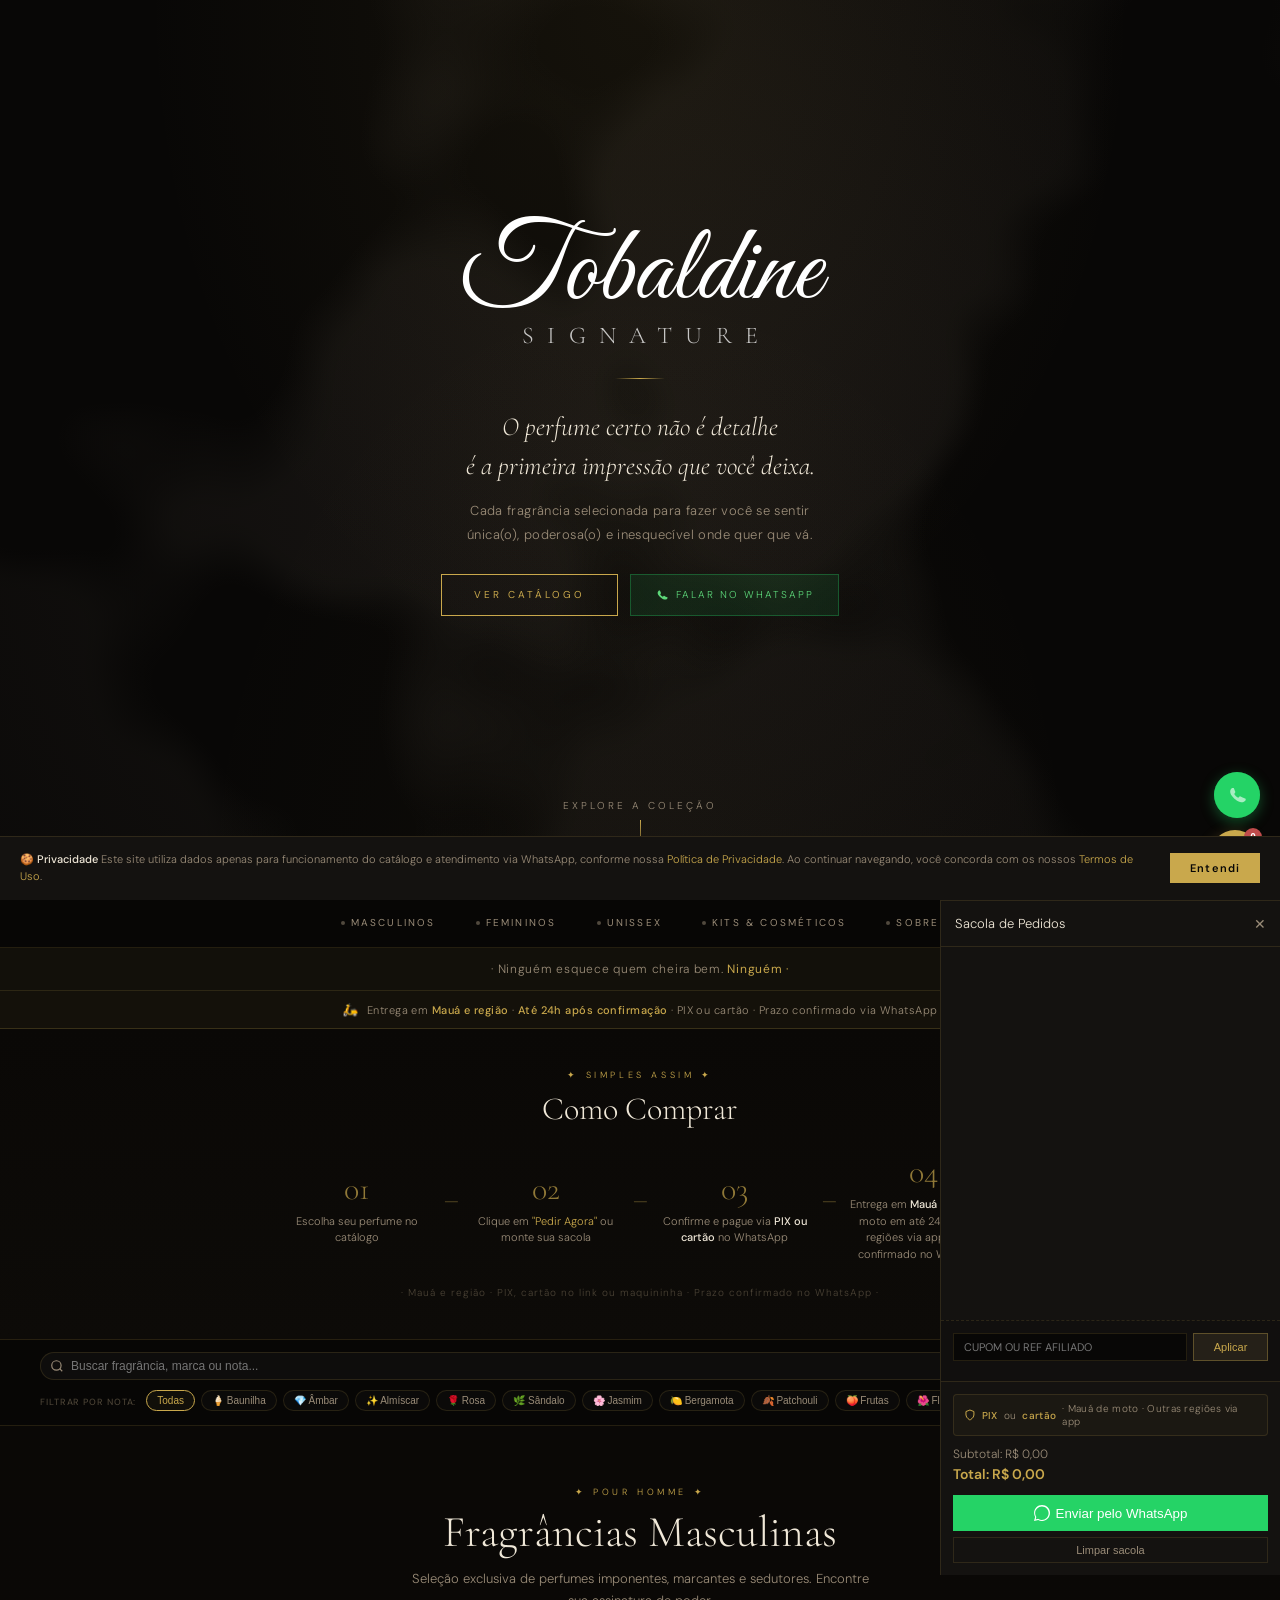
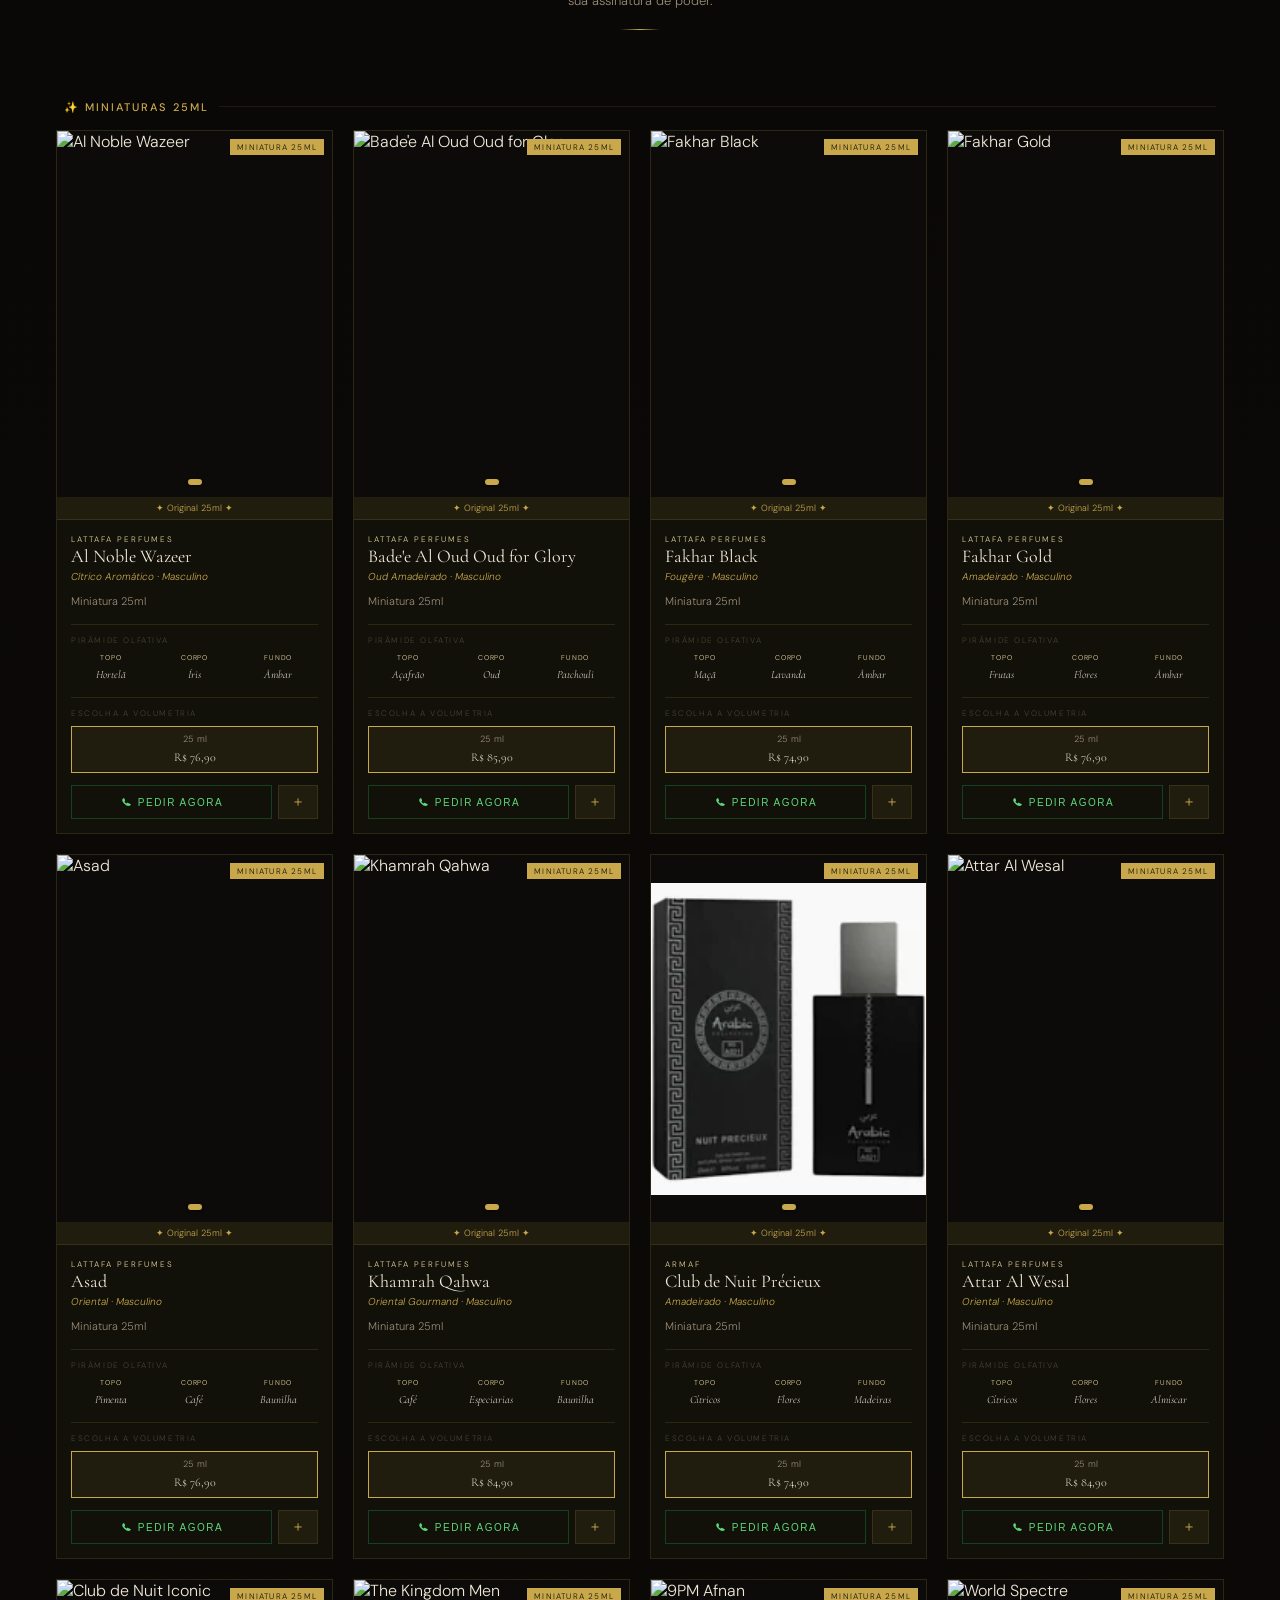
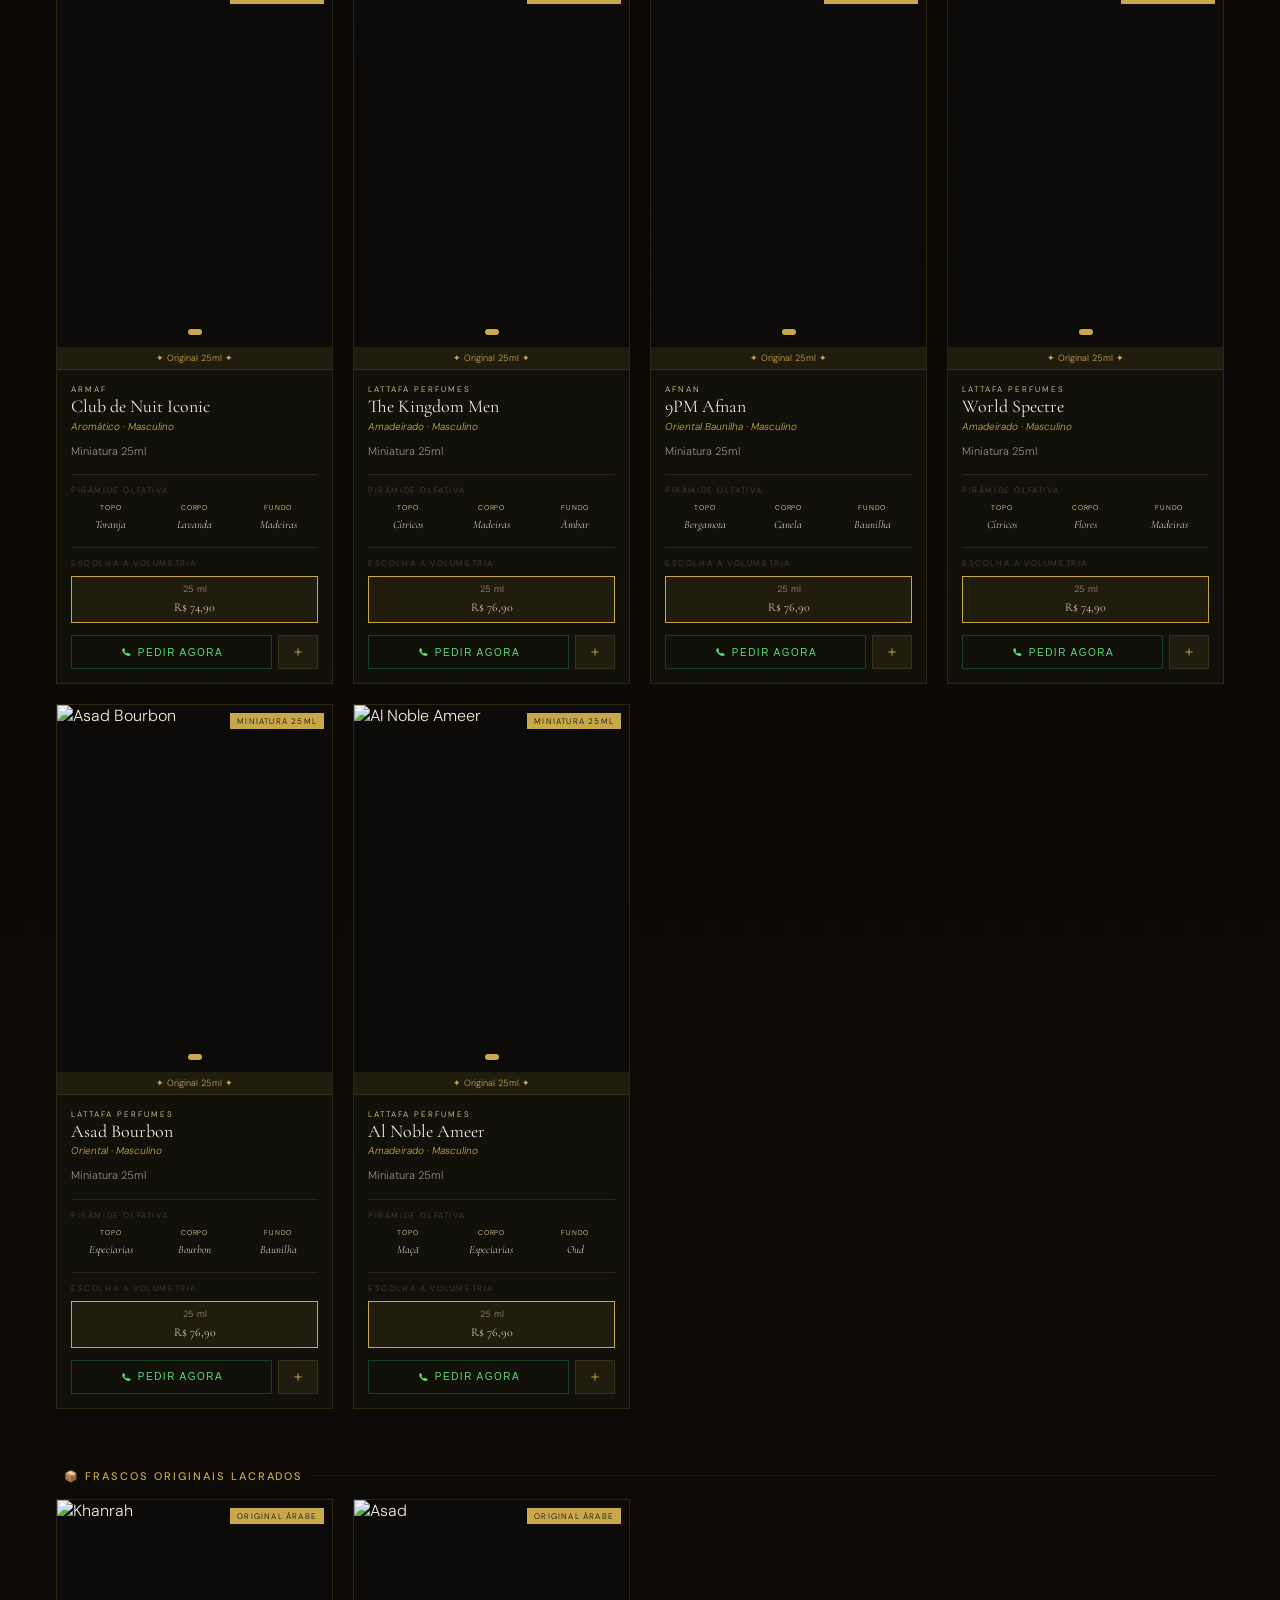
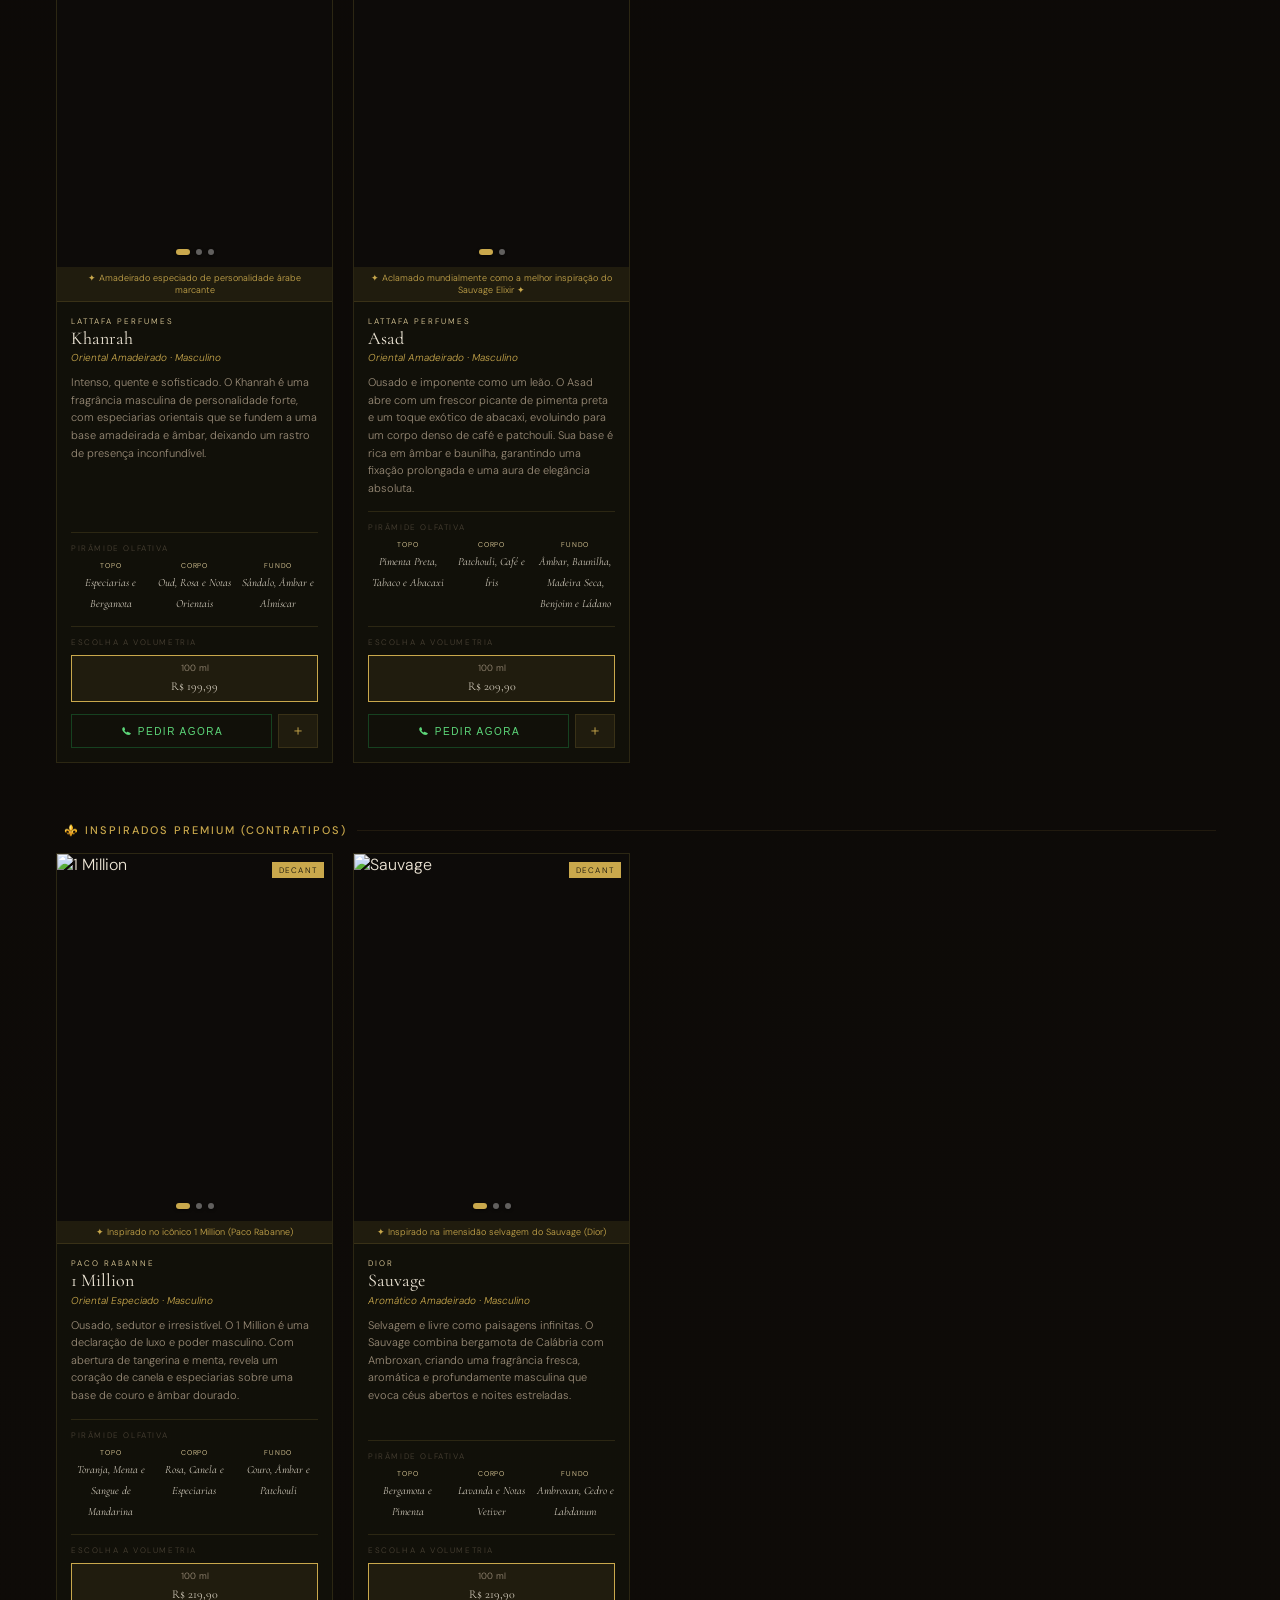
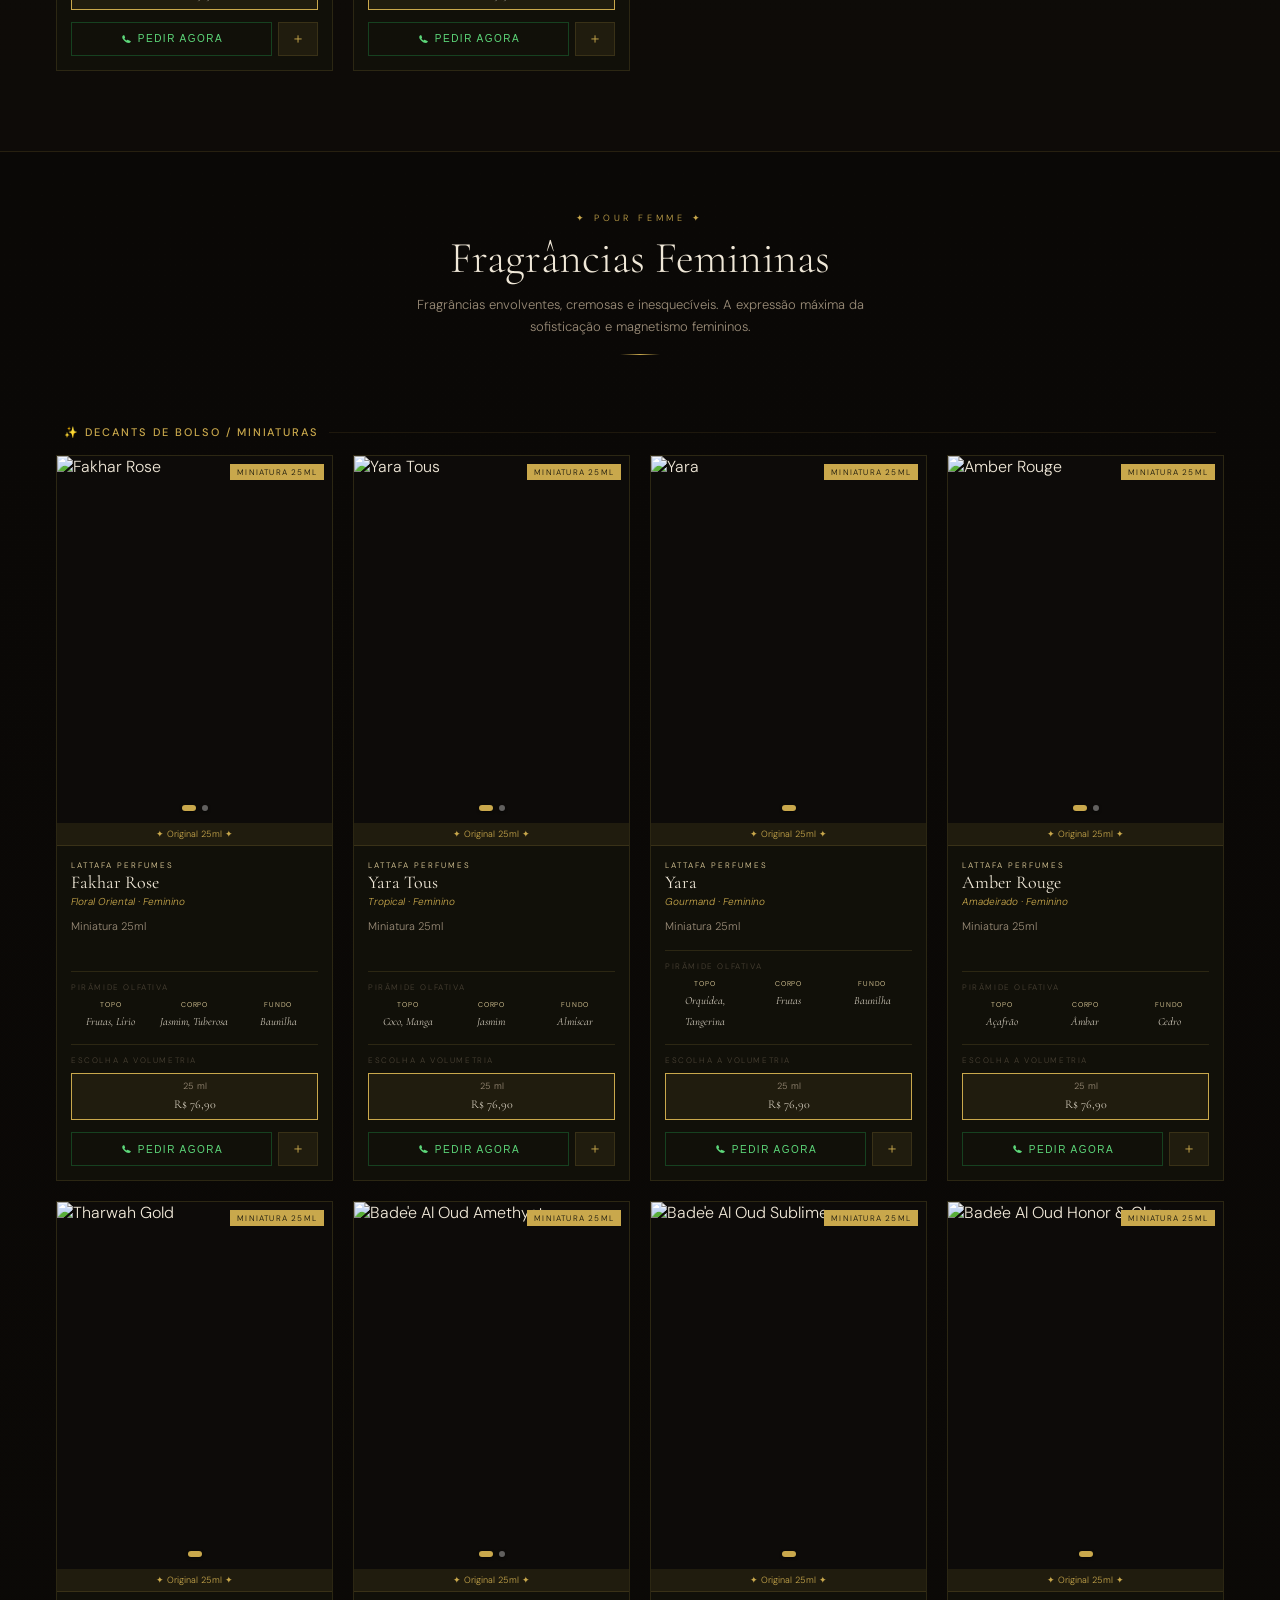
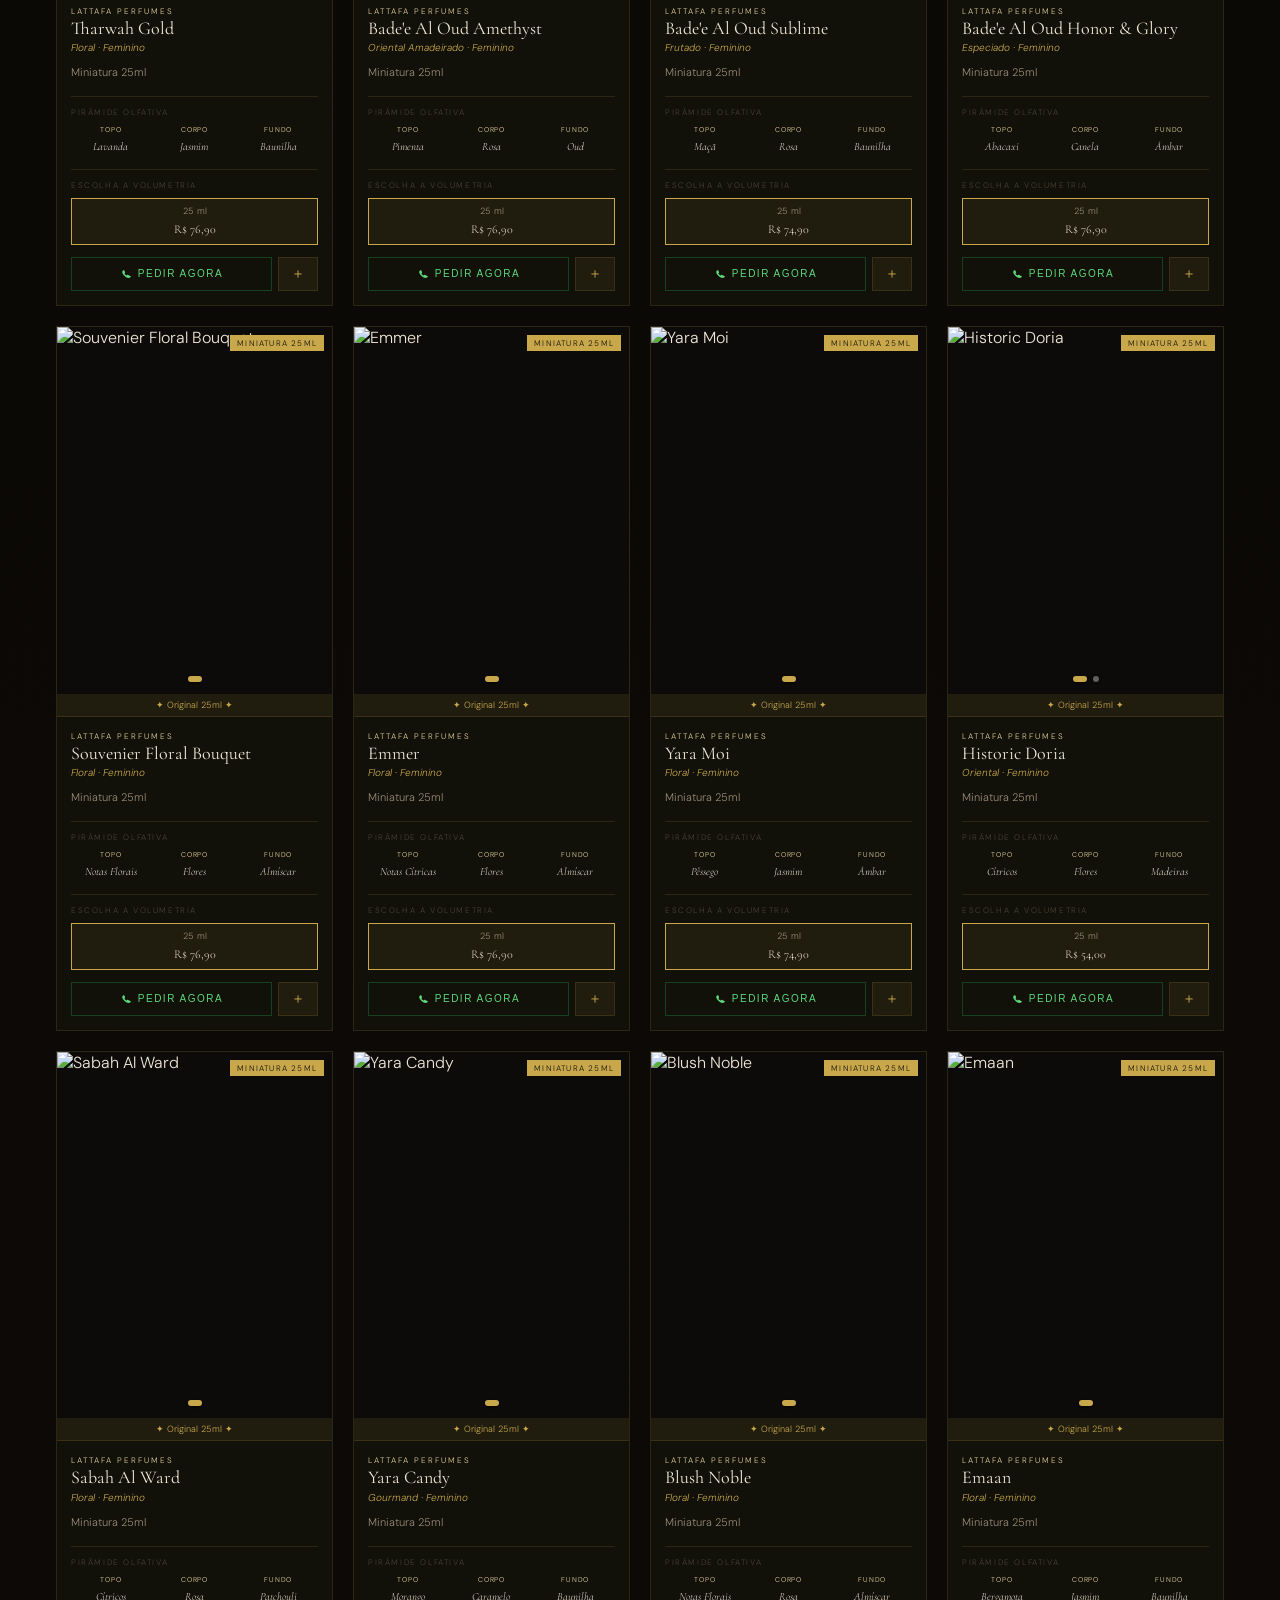
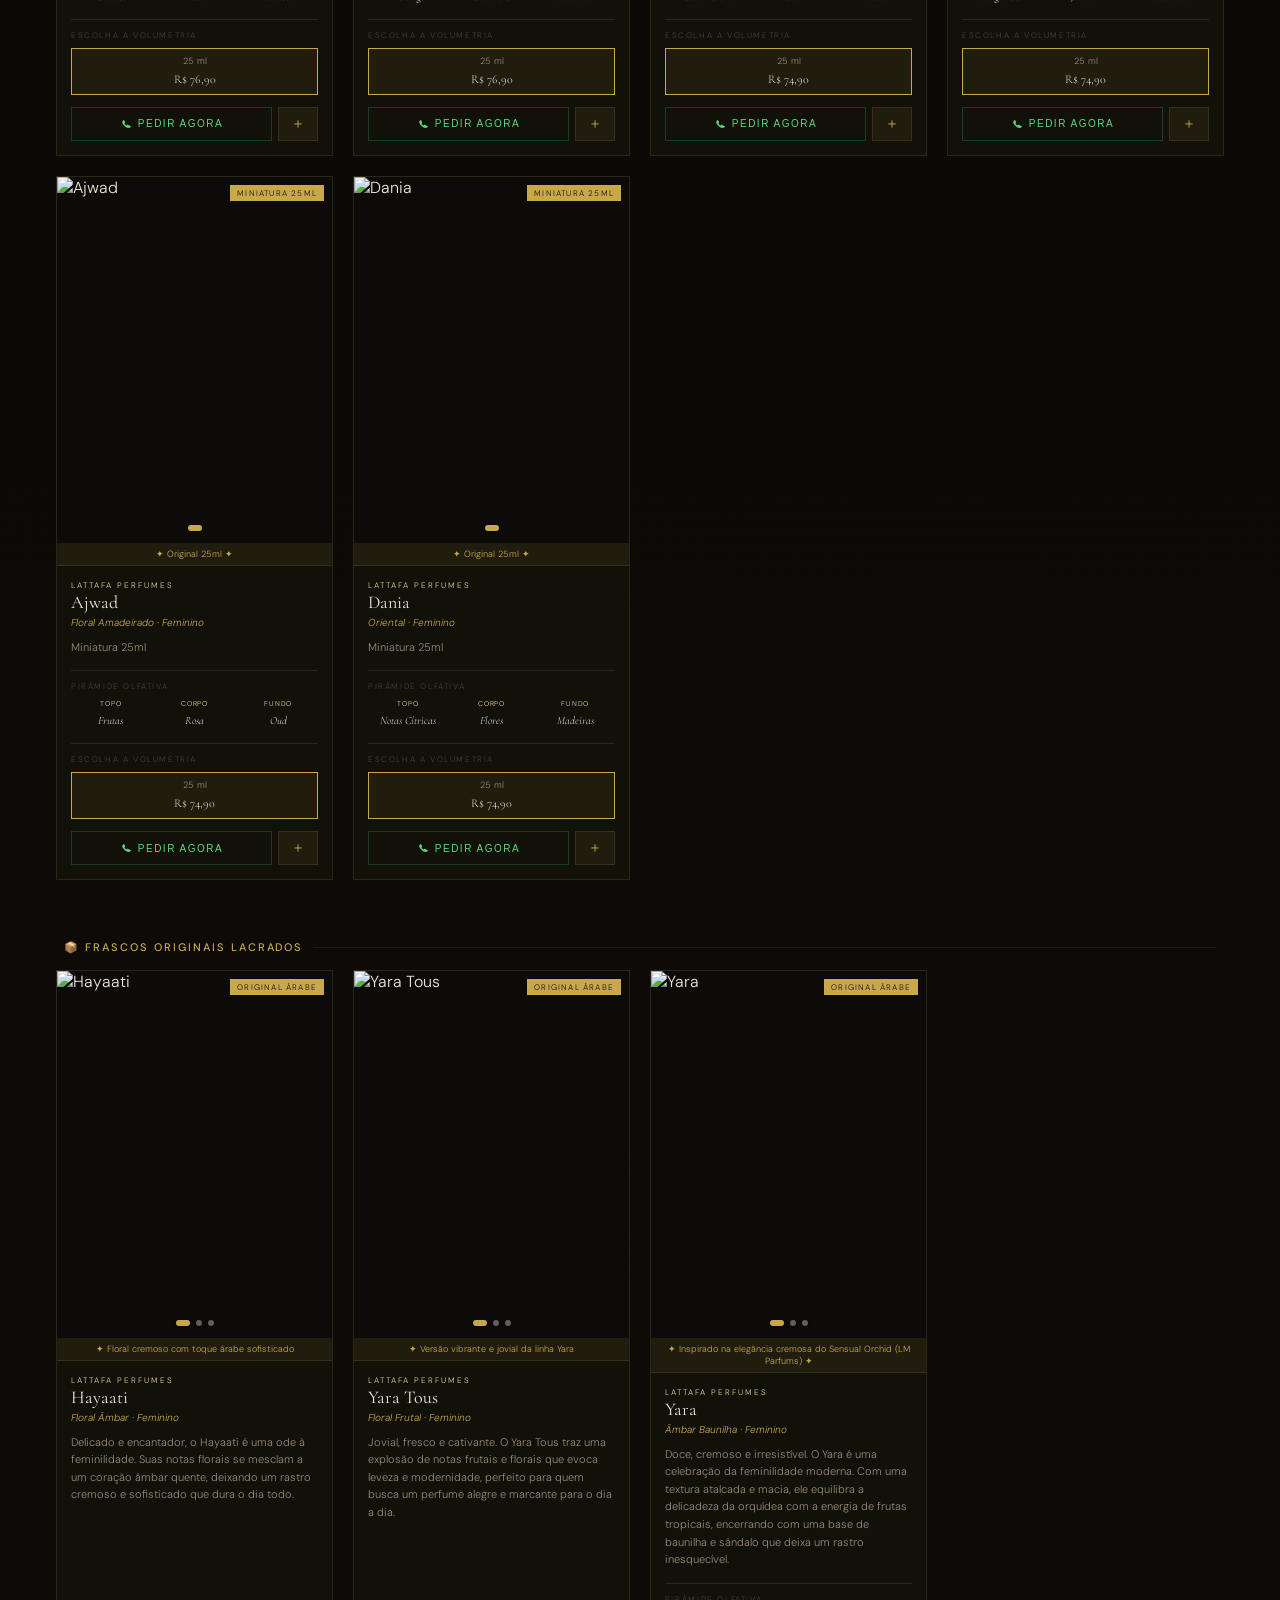
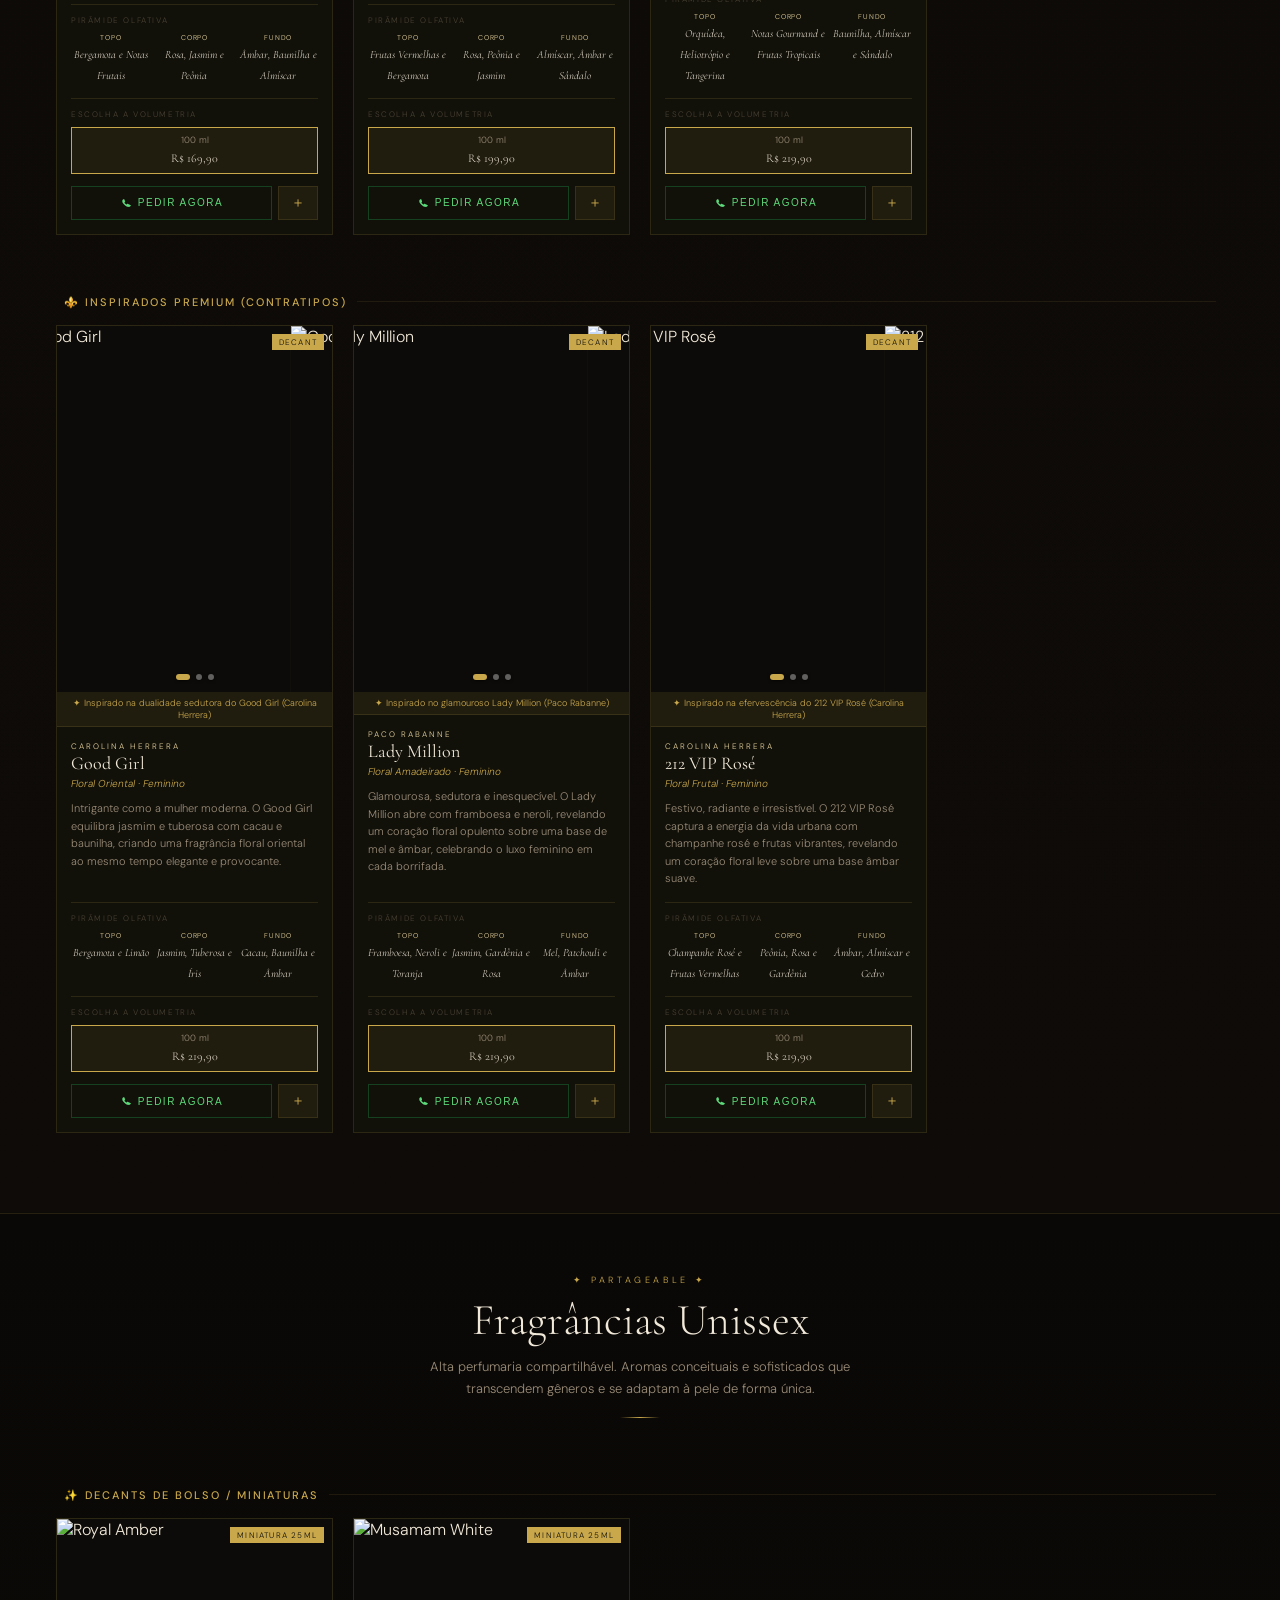
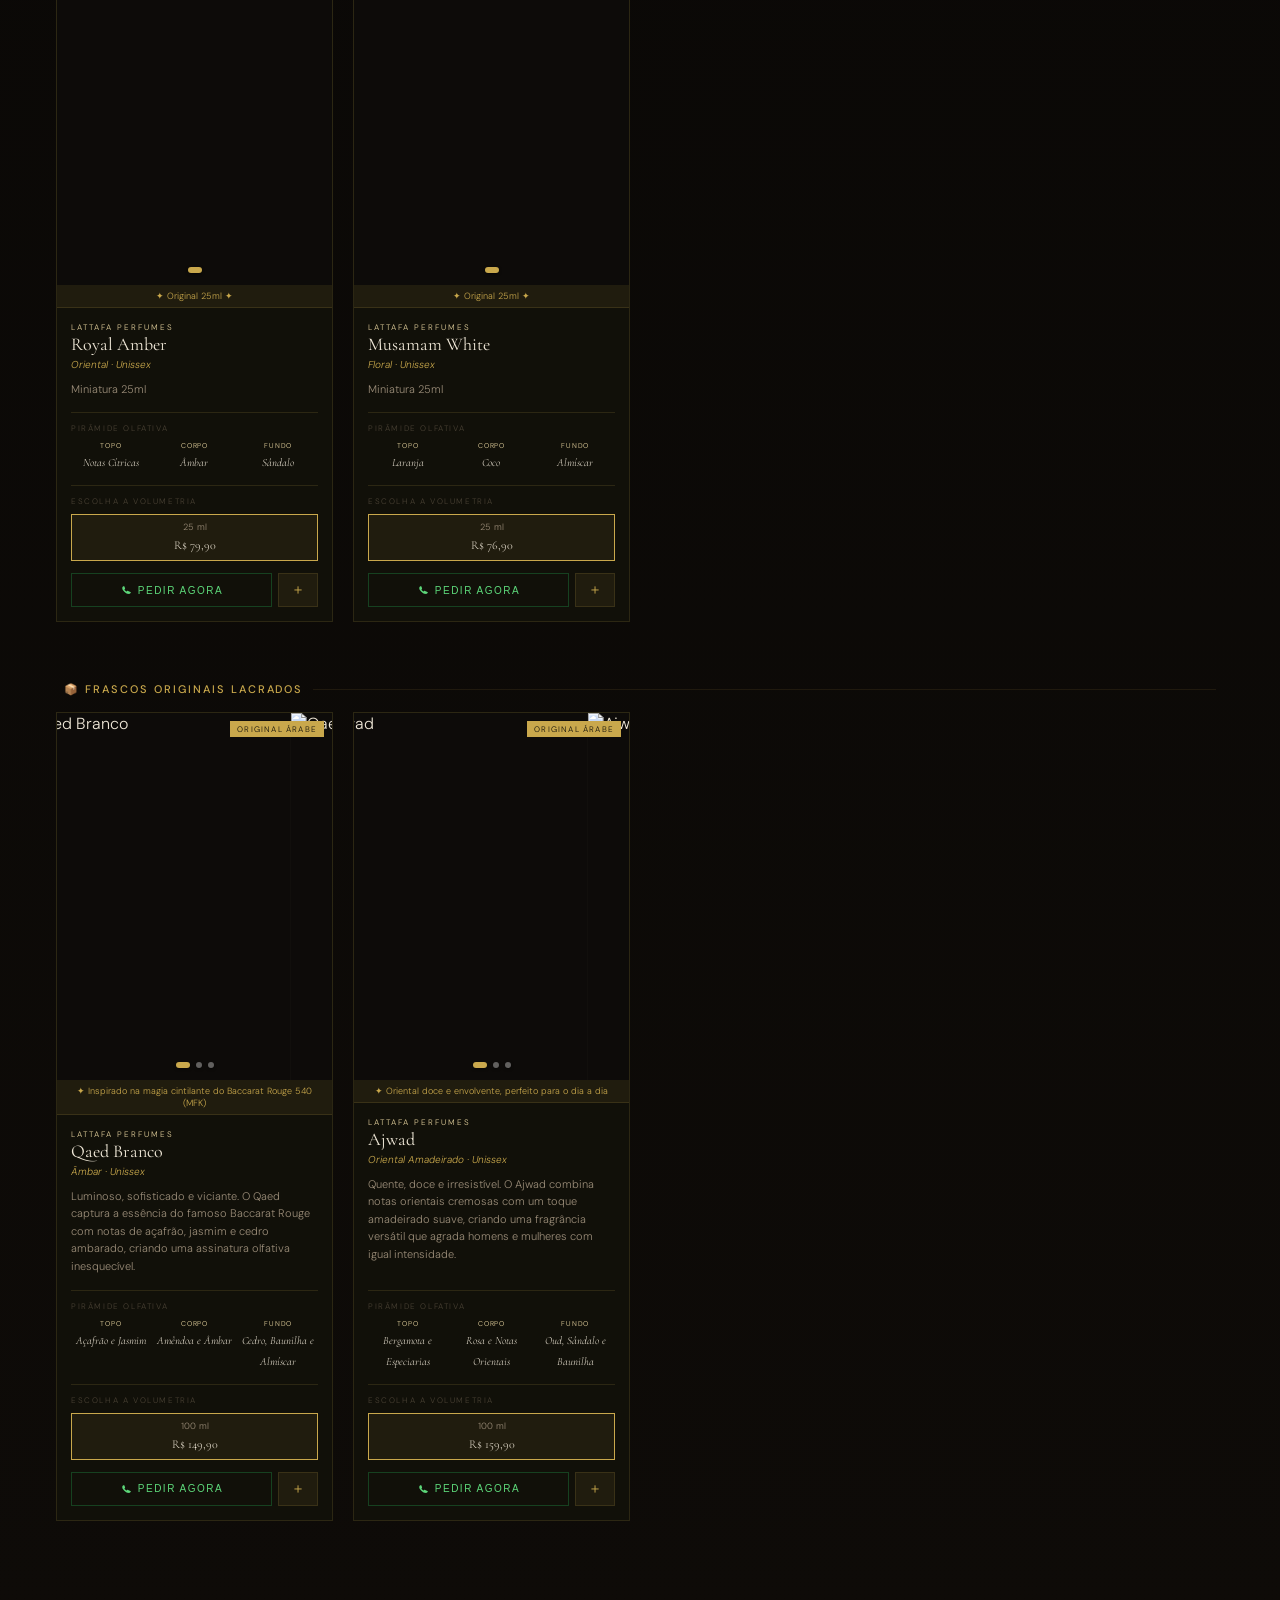
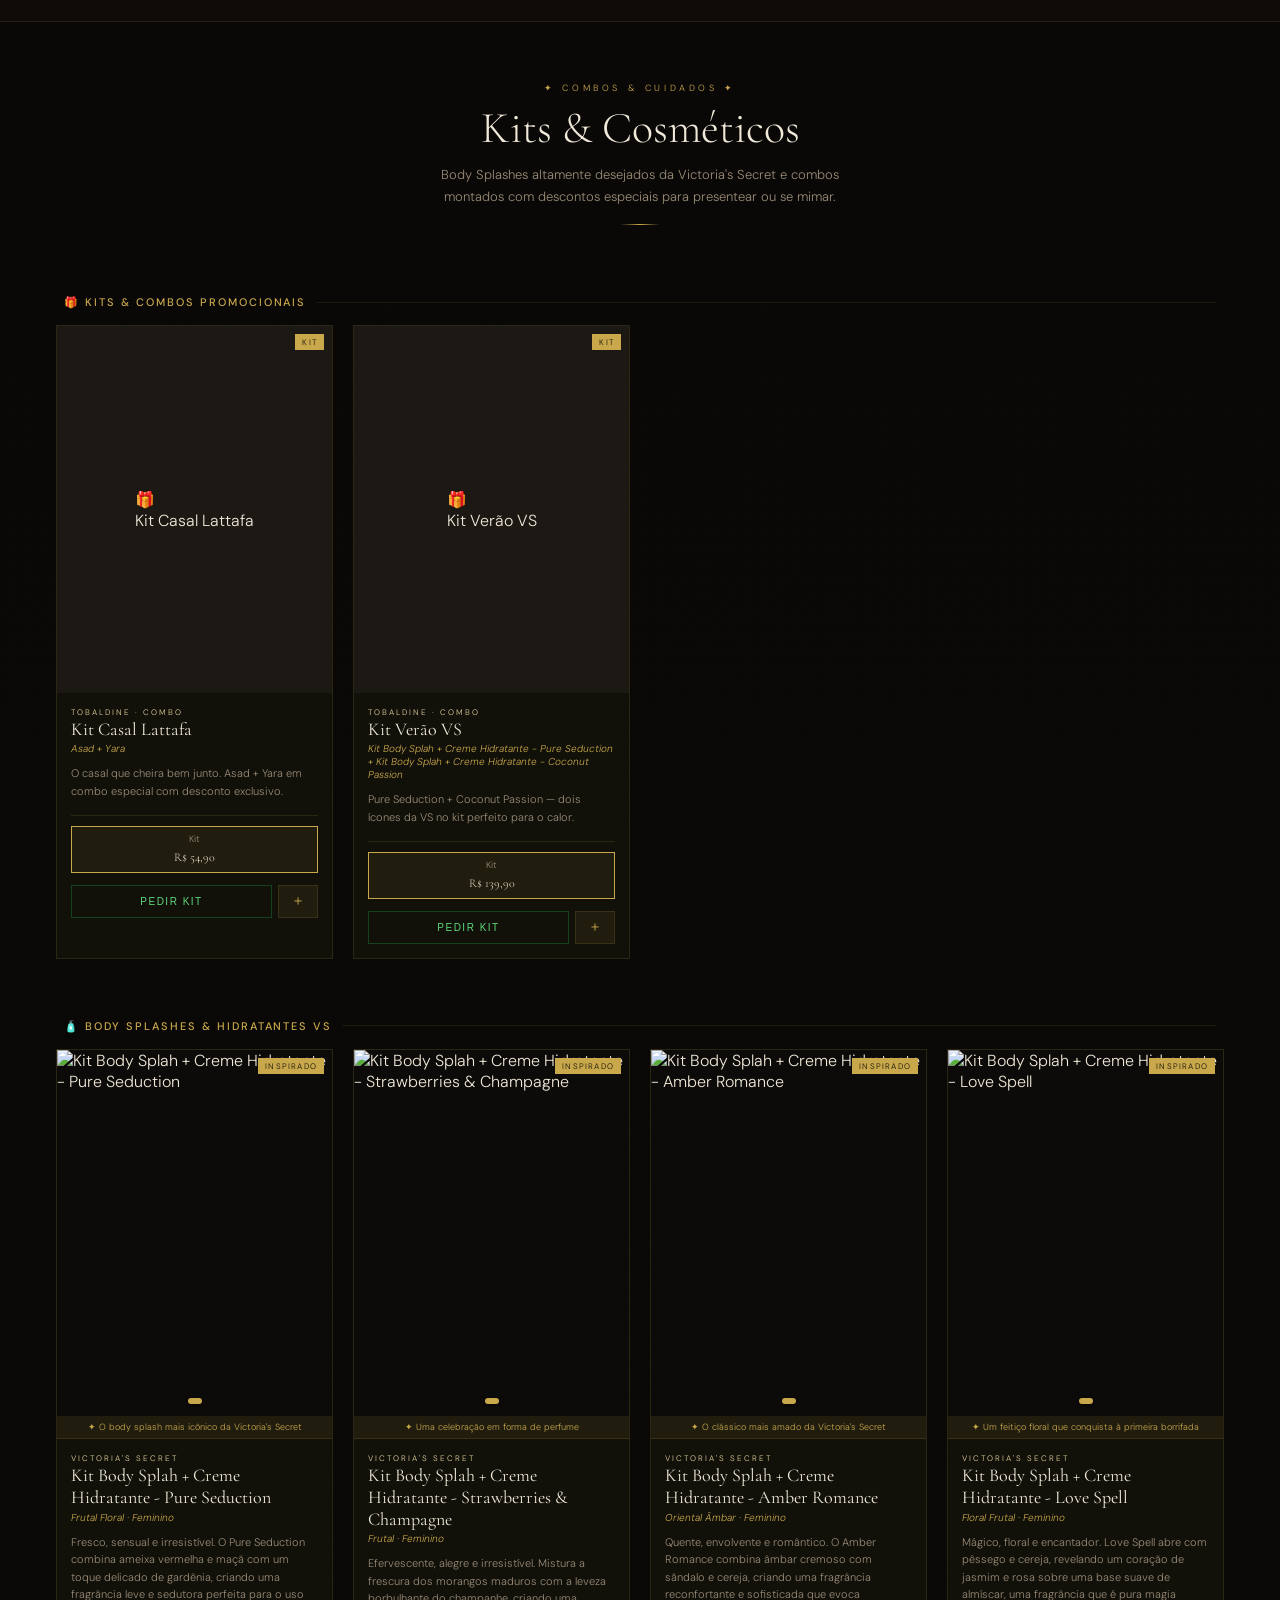
==== index.html @ c05c7c26 "atualizacao" ====
<!DOCTYPE html>
<html lang="pt-BR">
  <head>
    <meta charset="UTF-8" />
    <meta name="viewport" content="width=device-width, initial-scale=1.0" />
    <title>Tobaldine Signature · Catálogo</title>
    <link
      href="https://fonts.googleapis.com/css2?family=Great+Vibes&family=Cormorant+Garamond:ital,wght@0,300;0,400;0,500;1,300;1,400&family=DM+Sans:wght@300;400;500&display=swap"
      rel="stylesheet"
    />
    <meta name="description" content="Tobaldine Signature — Decants, originais importados, similares e cosméticos VS. Fragrâncias de luxo ao seu alcance." />
    <meta name="keywords" content="decants, perfumes importados, lattafa, victoria secret, cosméticos, fragrâncias" />
    <meta property="og:title" content="Tobaldine Signature · Catálogo" />
    <meta property="og:description" content="Decants, originais 100ml, similares e cosméticos VS." />
    <meta name="theme-color" content="#080706" />
    <link rel="manifest" href="manifest.json" />
    <link rel="stylesheet" href="style.css" />
  </head>
  <body>
    <header class="hero" id="topo">
      <svg
        class="hero-smoke"
        viewBox="0 0 1000 1000"
        preserveAspectRatio="xMidYMid slice"
        xmlns="http://www.w3.org/2000/svg"
      >
        <defs>
          <filter
            id="smoke-luxury"
            x="-20%"
            y="-20%"
            width="140%"
            height="140%"
            color-interpolation-filters="sRGB"
          >
            <feTurbulence
              type="fractalNoise"
              baseFrequency="0.0015 0.0015"
              numOctaves="4"
              seed="21"
              result="noise"
            >
              <animate
                attributeName="baseFrequency"
                dur="40"
                values="0.0015 0.0015; 0.0020 0.0020; 0.0012 0.0015; 0.0015 0.0015"
                repeatCount="indefinite"
              />
            </feTurbulence>
            <feColorMatrix
              type="matrix"
              values="0 0 0 0 0.85
                  0 0 0 0 0.78
                  0 0 0 0 0.70
                  0 0 0 14 -6"
              result="smokeColor"
            />
            <feGaussianBlur stdDeviation="4.5" result="blurred" />
          </filter>
          <radialGradient id="vignette" cx="50%" cy="50%" r="70%">
            <stop offset="0%" stop-color="#080706" stop-opacity="0" />
            <stop offset="100%" stop-color="#080706" stop-opacity="0.9" />
          </radialGradient>
        </defs>
        <rect width="100%" height="100%" fill="#080706" />
        <rect
          width="100%"
          height="100%"
          filter="url(#smoke-luxury)"
          opacity="0.08"
        />
        <rect width="100%" height="100%" fill="url(#vignette)" />
      </svg>

      <div class="hero-gold-glow"></div>

      <span class="logo-script">Tobaldine</span>
      <span class="logo-sig">Signature</span>
      <div class="gold-line"></div>
      <h1 class="hero-tagline">
        <span data-texto="hero_tagline">O perfume certo não é detalhe<br />é a primeira impressão que você deixa.</span>
      </h1>
      <p class="hero-sub">
        <span data-texto="hero_sub">Cada fragrância selecionada para fazer você se sentir<br />única(o), poderosa(o) e inesquecível onde quer que vá.</span>
      </p>
      <div class="hero-cta-wrap">
        <a class="hero-cta-btn" href="#masculinos">Ver Catálogo</a>
        <a class="hero-cta-wpp" href="https://api.whatsapp.com/send?phone=5511941665146&text=Olá!%20Vim%20pelo%20catálogo%20e%20quero%20saber%20mais%20sobre%20os%20perfumes%20✨" target="_blank">
          <svg viewBox="0 0 24 24"><path d="M17.472 14.382c-.297-.149-1.758-.867-2.03-.967-.273-.099-.471-.148-.67.15-.197.297-.767.966-.94 1.164-.173.199-.347.223-.644.075-.297-.15-1.255-.463-2.39-1.475-.883-.788-1.48-1.761-1.653-2.059-.173-.297-.018-.458-.112-.612.112-.174.495-.571.693-.819.198-.248.272-.421.421-.719.149-.297.074-.571-.038-.793-.11-.224-.942-2.277-1.292-3.119-.34-.823-.688-.713-.943-.726l-.8-.016c-.272 0-.719.101-1.093.512-.374.412-1.43 1.397-1.43 3.407 0 2.01 1.46 3.949 1.662 4.22.199.273 2.876 4.394 6.967 6.158.974.42 1.733.67 2.327.86 1.054.334 2.011.286 2.766.175.845-.124 2.595-.916 2.962-1.802.367-.887.367-1.648.257-1.802-.11-.153-.42-.248-.718-.398z"/></svg>
          Falar no WhatsApp
        </a>
      </div>
      <div class="hero-scroll-hint">Explore a Coleção</div>
    </header>

    <nav class="sticky-nav" id="nav">
      <div class="nav-inner">
        <a class="nav-link" href="#masculinos"><span class="nav-dot"></span>Masculinos</a>
        <a class="nav-link" href="#femininos"><span class="nav-dot"></span>Femininos</a>
        <a class="nav-link" href="#unissex"><span class="nav-dot"></span>Unissex</a>
        <a class="nav-link" href="#kits-cosmeticos"><span class="nav-dot"></span>Kits & Cosméticos</a>
        <a class="nav-link" href="#autorais" id="nav-autorais" style="display:none"><span class="nav-dot"></span>Autorais</a>
        <a class="nav-link" href="#sobre"><span class="nav-dot"></span>Sobre</a>
      </div>
    </nav>
    <div style="background:rgba(201,168,76,0.05);border-bottom:1px solid rgba(201,168,76,0.15);text-align:center;padding:13px 20px;font-size:12px;color:#9a8c78;letter-spacing:0.06em;">
      <span data-texto="strip_frase">· Ninguém esquece quem cheira bem. <strong style="color:#c9a84c;font-weight:400">Ninguém ·</strong></span>
    </div>

    <!-- FAIXA: entrega -->
    <div class="cutoff-strip">
      <span class="cutoff-icon">🛵</span>
      <span>Entrega em <strong>Mauá e região</strong> · <strong>Até 24h após confirmação</strong> · PIX ou cartão · Prazo confirmado via WhatsApp</span>
    </div>

    <!-- SEÇÃO: Como Funciona -->
    <section class="how-it-works" id="como-funciona">
      <div class="hiw-inner">
        <p class="section-eyebrow" style="text-align:center;margin-bottom:8px;">✦ Simples assim ✦</p>
        <h2 class="hiw-title">Como Comprar</h2>
        <div class="hiw-steps">
          <div class="hiw-step">
            <span class="hiw-num">01</span>
            <p class="hiw-label">Escolha seu perfume no catálogo</p>
          </div>
          <div class="hiw-divider">—</div>
          <div class="hiw-step">
            <span class="hiw-num">02</span>
            <p class="hiw-label">Clique em <em>"Pedir Agora"</em> ou monte sua sacola</p>
          </div>
          <div class="hiw-divider">—</div>
          <div class="hiw-step">
            <span class="hiw-num">03</span>
            <p class="hiw-label">Confirme e pague via <strong>PIX ou cartão</strong> no WhatsApp</p>
          </div>
          <div class="hiw-divider">—</div>
          <div class="hiw-step">
            <span class="hiw-num">04</span>
            <p class="hiw-label">Entrega em <strong>Mauá e região</strong> de moto em até 24h · Outras regiões via app · Prazo confirmado no WhatsApp</p>
          </div>
        </div>
        <p class="hiw-obs">· Mauá e região · PIX, cartão no link ou maquininha · Prazo confirmado no WhatsApp ·</p>
      </div>
    </section>

    <!-- LOADING STATE: exibido até Firebase / produtos.js carregarem -->
    <div id="catalogLoading" class="catalog-loading">
      <div class="catalog-loading-inner">
        <div class="loading-spinner"></div>
        <p>Carregando fragrâncias...</p>
      </div>
    </div>

    <div class="search-bar-wrap" id="searchBar">
      <div class="search-inner">
        <div class="search-input-wrap">
          <svg class="search-icon" viewBox="0 0 24 24" fill="none" stroke="currentColor" stroke-width="2"><circle cx="11" cy="11" r="8"/><path d="m21 21-4.35-4.35"/></svg>
          <input class="search-input" id="searchInput" type="text" placeholder="Buscar fragrância, marca ou nota..." oninput="filterProducts()" />
          <button class="search-clear" id="searchClear" onclick="clearSearch()" style="display:none;">✕</button>
        </div>
        <select class="sort-select" id="sortSelect" onchange="sortProducts()">
          <option value="">Ordenar</option>
          <option value="preco-asc">Menor preço</option>
          <option value="preco-desc">Maior preço</option>
          <option value="nome">A → Z</option>
        </select>
      </div>

      <!-- Filtro de notas gerado automaticamente por renderNotesPills() em script.js -->
      <div class="notes-filter-container">
        <span class="notes-filter-label">Filtrar por Nota:</span>
        <div class="notes-pills-scroll" id="notesPills">
          <button class="note-pill active" data-nota="" onclick="selectNoteFilter(this.dataset.nota, this)">Todas</button>
        </div>
      </div>
    </div>

    <section class="catalog-section gender-section" id="masculinos">
      <div class="section-header">
        <p class="section-eyebrow">✦ Pour Homme ✦</p>
        <h2 class="section-title" data-texto="masculinos_titulo">Fragrâncias Masculinas</h2>
        <p class="section-desc" data-texto="masculinos_desc">Seleção exclusiva de perfumes imponentes, marcantes e sedutores. Encontre sua assinatura de poder.</p>
        <div class="section-line"></div>
      </div>
      <div class="sub-category-title" data-secao="decants" data-texto="sub_decants">✨ Miniaturas 25Ml </div>
      <div class="cards-track dynamic-grid" id="masculinos-decants"></div>
      <div class="sub-category-title" data-secao="originais" data-texto="sub_originais">📦 Frascos Originais Lacrados</div>
      <div class="cards-track dynamic-grid" id="masculinos-originais"></div>
      <div class="sub-category-title" data-secao="similares" data-texto="sub_similares">⚜️ Inspirados Premium (Contratipos)</div>
      <div class="cards-track dynamic-grid" id="masculinos-similares"></div>
    </section>

    <section class="catalog-section gender-section" id="femininos">
      <div class="section-header">
        <p class="section-eyebrow">✦ Pour Femme ✦</p>
        <h2 class="section-title" data-texto="femininos_titulo">Fragrâncias Femininas</h2>
        <p class="section-desc" data-texto="femininos_desc">Fragrâncias envolventes, cremosas e inesquecíveis. A expressão máxima da sofisticação e magnetismo femininos.</p>
        <div class="section-line"></div>
      </div>
      <div class="sub-category-title" data-secao="decants" data-texto="sub_decants">✨ Decants de Bolso / Miniaturas</div>
      <div class="cards-track dynamic-grid" id="femininos-decants"></div>
      <div class="sub-category-title" data-secao="originais" data-texto="sub_originais">📦 Frascos Originais Lacrados</div>
      <div class="cards-track dynamic-grid" id="femininos-originais"></div>
      <div class="sub-category-title" data-secao="similares" data-texto="sub_similares">⚜️ Inspirados Premium (Contratipos)</div>
      <div class="cards-track dynamic-grid" id="femininos-similares"></div>
    </section>

    <section class="catalog-section gender-section" id="unissex">
      <div class="section-header">
        <p class="section-eyebrow">✦ Partageable ✦</p>
        <h2 class="section-title" data-texto="unissex_titulo">Fragrâncias Unissex</h2>
        <p class="section-desc" data-texto="unissex_desc">Alta perfumaria compartilhável. Aromas conceituais e sofisticados que transcendem gêneros e se adaptam à pele de forma única.</p>
        <div class="section-line"></div>
      </div>
      <div class="sub-category-title" data-secao="decants" data-texto="sub_decants">✨ Decants de Bolso / Miniaturas</div>
      <div class="cards-track dynamic-grid" id="unissex-decants"></div>
      <div class="sub-category-title" data-secao="originais" data-texto="sub_originais">📦 Frascos Originais Lacrados</div>
      <div class="cards-track dynamic-grid" id="unissex-originais"></div>
      <div class="sub-category-title" data-secao="similares" data-texto="sub_similares">⚜️ Inspirados Premium (Contratipos)</div>
      <div class="cards-track dynamic-grid" id="unissex-similares"></div>
    </section>


    <section class="catalog-section" id="kits-cosmeticos">
      <div class="section-header">
        <p class="section-eyebrow">✦ Combos & Cuidados ✦</p>
        <h2 class="section-title" data-texto="kits_titulo">Kits & Cosméticos</h2>
        <p class="section-desc" data-texto="kits_desc">Body Splashes altamente desejados da Victoria's Secret e combos montados com descontos especiais para presentear ou se mimar.</p>
        <div class="section-line"></div>
      </div>
      <div class="sub-category-title">🎁 Kits & Combos Promocionais</div>
      <div class="cards-track dynamic-grid" id="kitsTrack" style="margin-bottom: 40px;"></div>
      <div class="sub-category-title" data-texto="sub_cosmeticos">🧴 Body Splashes & Hidratantes VS</div>
      <div class="cards-track dynamic-grid" id="cosmeticos-track"></div>
    </section>

    <!-- SEÇÃO: SOBRE -->
    <section class="sobre-section" id="sobre">
      <div class="sobre-inner">
        <div class="sobre-text">
          <p class="section-eyebrow">✦ Nossa História ✦</p>
          <h2 class="sobre-title" data-texto="sobre_titulo">Tobaldine Signature</h2>
          <div class="gold-line" style="margin: 18px 0;"></div>
          <p class="sobre-desc">
            <span data-texto="sobre_desc1">A Tobaldine Signature nasceu da crença de que alta perfumaria não precisa ser inacessível.
            Reunimos uma curadoria criteriosamente selecionada de decants, originais importados, inspirados premium
            e cosméticos — tudo para que você encontre sua fragrância perfeita sem abrir mão da qualidade.</span>
          </p>
          <p class="sobre-desc">
            <span data-texto="sobre_desc2">Atendemos de forma próxima e personalizada, direto pelo WhatsApp, com entrega em Mauá e região.
            Cada pedido é tratado com cuidado e atenção — porque acreditamos que o perfume certo é parte
            da sua identidade.</span>
          </p>
          <div class="sobre-values">
            <div class="sobre-value">
              <span class="sobre-value-icon">✦</span>
              <div>
                <strong>Curadoria Exclusiva</strong>
                <p>Fragrâncias selecionadas com critério, das mais acessíveis às mais sofisticadas.</p>
              </div>
            </div>
            <div class="sobre-value">
              <span class="sobre-value-icon">✦</span>
              <div>
                <strong>Atendimento Personalizado</strong>
                <p>Você fala diretamente com quem entende de perfume e quer te ajudar a escolher.</p>
              </div>
            </div>
            <div class="sobre-value">
              <span class="sobre-value-icon">✦</span>
              <div>
                <strong>Entrega Local</strong>
                <p>Mauá e região com entrega de moto. Outras cidades via aplicativo de entrega.</p>
              </div>
            </div>
          </div>
          <a class="sobre-wpp-btn" href="https://api.whatsapp.com/send?phone=5511941665146&text=Olá!%20Quero%20saber%20mais%20sobre%20as%20fragrâncias%20da%20Tobaldine%20Signature%20✨" target="_blank">
            <svg viewBox="0 0 24 24"><path d="M17.472 14.382c-.297-.149-1.758-.867-2.03-.967-.273-.099-.471-.148-.67.15-.197.297-.767.966-.94 1.164-.173.199-.347.223-.644.075-.297-.15-1.255-.463-2.39-1.475-.883-.788-1.48-1.761-1.653-2.059-.173-.297-.018-.458-.112-.612.112-.174.495-.571.693-.819.198-.248.272-.421.421-.719.149-.297.074-.571-.038-.793-.11-.224-.942-2.277-1.292-3.119-.34-.823-.688-.713-.943-.726l-.8-.016c-.272 0-.719.101-1.093.512-.374.412-1.43 1.397-1.43 3.407 0 2.01 1.46 3.949 1.662 4.22.199.273 2.876 4.394 6.967 6.158.974.42 1.733.67 2.327.86 1.054.334 2.011.286 2.766.175.845-.124 2.595-.916 2.962-1.802.367-.887.367-1.648.257-1.802-.11-.153-.42-.248-.718-.398z"/></svg>
            Falar com a gente
          </a>
        </div>
      </div>
    </section>


    <footer>
      <svg class="footer-smoke" viewBox="0 0 1000 600" preserveAspectRatio="xMidYMid slice" xmlns="http://www.w3.org/2000/svg">
        <defs>
          <filter id="smoke-luxury-footer" x="-30%" y="-30%" width="160%" height="160%" color-interpolation-filters="sRGB">
            <feTurbulence type="fractalNoise" baseFrequency="0.0012 0.0012" numOctaves="4" seed="25" result="noise">
              <animate attributeName="baseFrequency" dur="80s" values="0.0012 0.0012; 0.0018 0.0018; 0.001 0.0014; 0.0012 0.0012" repeatCount="indefinite"/>
            </feTurbulence>
            <feColorMatrix in="noise" type="matrix" values="0 0 0 0 0.85 0 0 0 0 0.78 0 0 0 0 0.70 0 0 0 14 -6" result="smokeColor"/>
            <feGaussianBlur in="smokeColor" stdDeviation="3.5" result="blurred"/>
          </filter>
          <radialGradient id="vignette-footer" cx="50%" cy="50%" r="70%">
            <stop offset="0%" stop-color="#080706" stop-opacity="0"/>
            <stop offset="100%" stop-color="#080706" stop-opacity="0.92"/>
          </radialGradient>
        </defs>
        <rect width="100%" height="100%" fill="#080706"/>
        <rect width="100%" height="100%" filter="url(#smoke-luxury-footer)" opacity="0.14"/>
        <rect width="100%" height="100%" fill="url(#vignette-footer)"/>
      </svg>
      <div class="footer-gold-glow"></div>
      <span class="footer-script">Tobaldine</span>
      <span class="footer-sig">Signature</span>
      <p class="footer-info">
        Curadoria de Alta Perfumaria<br />
        Decants · Originais · Similares · Cosméticos · Kits
      </p>

      <!-- Redes Sociais -->
      <div class="footer-social">
        <a class="footer-social-link" href="https://instagram.com/tobaldinesignature" target="_blank" rel="noopener">
          <svg viewBox="0 0 24 24" fill="currentColor"><path d="M12 2.163c3.204 0 3.584.012 4.85.07 3.252.148 4.771 1.691 4.919 4.919.058 1.265.069 1.645.069 4.849 0 3.205-.012 3.584-.069 4.849-.149 3.225-1.664 4.771-4.919 4.919-1.266.058-1.644.07-4.85.07-3.204 0-3.584-.012-4.849-.07-3.26-.149-4.771-1.699-4.919-4.92-.058-1.265-.07-1.644-.07-4.849 0-3.204.013-3.583.07-4.849.149-3.227 1.664-4.771 4.919-4.919 1.266-.057 1.645-.069 4.849-.069zm0-2.163c-3.259 0-3.667.014-4.947.072-4.358.2-6.78 2.618-6.98 6.98-.059 1.281-.073 1.689-.073 4.948 0 3.259.014 3.668.072 4.948.2 4.358 2.618 6.78 6.98 6.98 1.281.058 1.689.072 4.948.072 3.259 0 3.668-.014 4.948-.072 4.354-.2 6.782-2.618 6.979-6.98.059-1.28.073-1.689.073-4.948 0-3.259-.014-3.667-.072-4.947-.196-4.354-2.617-6.78-6.979-6.98-1.281-.059-1.69-.073-4.949-.073zm0 5.838c-3.403 0-6.162 2.759-6.162 6.162s2.759 6.163 6.162 6.163 6.162-2.759 6.162-6.163c0-3.403-2.759-6.162-6.162-6.162zm0 10.162c-2.209 0-4-1.79-4-4 0-2.209 1.791-4 4-4s4 1.791 4 4c0 2.21-1.791 4-4 4zm6.406-11.845c-.796 0-1.441.645-1.441 1.44s.645 1.44 1.441 1.44c.795 0 1.439-.645 1.439-1.44s-.644-1.44-1.439-1.44z"/></svg>
          @tobaldinesignature
        </a>
        <a class="footer-social-link footer-wpp-link" href="https://api.whatsapp.com/send?phone=5511941665146" target="_blank" rel="noopener">
          <svg viewBox="0 0 24 24" fill="currentColor"><path d="M17.472 14.382c-.297-.149-1.758-.867-2.03-.967-.273-.099-.471-.148-.67.15-.197.297-.767.966-.94 1.164-.173.199-.347.223-.644.075-.297-.15-1.255-.463-2.39-1.475-.883-.788-1.48-1.761-1.653-2.059-.173-.297-.018-.458-.112-.612.112-.174.495-.571.693-.819.198-.248.272-.421.421-.719.149-.297.074-.571-.038-.793-.11-.224-.942-2.277-1.292-3.119-.34-.823-.688-.713-.943-.726l-.8-.016c-.272 0-.719.101-1.093.512-.374.412-1.43 1.397-1.43 3.407 0 2.01 1.46 3.949 1.662 4.22.199.273 2.876 4.394 6.967 6.158.974.42 1.733.67 2.327.86 1.054.334 2.011.286 2.766.175.845-.124 2.595-.916 2.962-1.802.367-.887.367-1.648.257-1.802-.11-.153-.42-.248-.718-.398z"/></svg>
          WhatsApp
        </a>
      </div>

      <!-- Links legais -->
      <div class="footer-legal">
        <a href="privacidade.html">Política de Privacidade</a>
        <span>·</span>
        <a href="termos.html">Termos de Uso</a>
        <span>·</span>
        <a href="#sobre">Sobre Nós</a>
      </div>
      <p class="footer-copy"><span data-texto="footer_copy">© 2025 Tobaldine Signature · Mauá, SP · Todos os direitos reservados</span></p>

      <a class="back-top" href="#">Voltar ao topo ↑</a>
    </footer>

    <!-- SEÇÃO: AUTORAIS -->
    <section class="catalog-section" id="autorais" style="display:none">
      <div class="section-header">
        <p class="section-eyebrow">✦ Criação Própria ✦</p>
        <h2 class="section-title" data-texto="autorais_titulo">Fragrâncias Autorais</h2>
        <p class="section-desc" data-texto="autorais_desc">Criações exclusivas desenvolvidas pela Tobaldine Signature — fragrâncias únicas que você não encontra em nenhum outro lugar.</p>
        <div class="section-line"></div>
      </div>
      <div class="cards-track dynamic-grid" id="autorais-track"></div>
    </section>

    <!-- BOTÃO WHATSAPP FLUTUANTE -->
    <a class="wpp-fab" href="https://api.whatsapp.com/send?phone=5511941665146&text=Olá!%20Vim%20pelo%20catálogo%20e%20quero%20saber%20mais%20sobre%20os%20perfumes%20✨" target="_blank" rel="noopener" title="Falar no WhatsApp">
      <svg viewBox="0 0 24 24" fill="white"><path d="M17.472 14.382c-.297-.149-1.758-.867-2.03-.967-.273-.099-.471-.148-.67.15-.197.297-.767.966-.94 1.164-.173.199-.347.223-.644.075-.297-.15-1.255-.463-2.39-1.475-.883-.788-1.48-1.761-1.653-2.059-.173-.297-.018-.458-.112-.612.112-.174.495-.571.693-.819.198-.248.272-.421.421-.719.149-.297.074-.571-.038-.793-.11-.224-.942-2.277-1.292-3.119-.34-.823-.688-.713-.943-.726l-.8-.016c-.272 0-.719.101-1.093.512-.374.412-1.43 1.397-1.43 3.407 0 2.01 1.46 3.949 1.662 4.22.199.273 2.876 4.394 6.967 6.158.974.42 1.733.67 2.327.86 1.054.334 2.011.286 2.766.175.845-.124 2.595-.916 2.962-1.802.367-.887.367-1.648.257-1.802-.11-.153-.42-.248-.718-.398z"/></svg>
      <span class="wpp-fab-pulse"></span>
    </a>

    <!-- BANNER LGPD -->
    <div class="lgpd-banner" id="lgpdBanner">
      <div class="lgpd-text">
        <strong>🍪 Privacidade</strong>
        Este site utiliza dados apenas para funcionamento do catálogo e atendimento via WhatsApp, conforme nossa
        <a href="privacidade.html">Política de Privacidade</a>.
        Ao continuar navegando, você concorda com os nossos <a href="termos.html">Termos de Uso</a>.
      </div>
      <button class="lgpd-btn" onclick="aceitarLGPD()">Entendi</button>
    </div>

    <button class="cart-fab" onclick="toggleCart()">
      <svg viewBox="0 0 24 24" fill="none" stroke="currentColor" stroke-width="2"><path d="M6 2 3 6v14a2 2 0 0 0 2 2h14a2 2 0 0 0 2-2V6l-3-4z"/><line x1="3" y1="6" x2="21" y2="6"/><path d="M16 10a4 4 0 0 1-8 0"/></svg>
      <span class="cart-count" id="cartCount">0</span>
    </button>

    <div class="cart-panel" id="cartPanel">
      <div class="cart-header">
        <span>Sacola de Pedidos</span>
        <button onclick="toggleCart()">✕</button>
      </div>
      <div class="cart-items" id="cartItems"></div>
      <div class="coupon-area">
        <input type="text" id="couponInput" placeholder="Cupom ou Ref Afiliado" />
        <button onclick="applyCoupon()">Aplicar</button>
        <p id="couponMessage"></p>
      </div>
      <div class="cart-footer">
        <div class="cart-pix-info">
          <svg viewBox="0 0 24 24" fill="none" stroke="currentColor" stroke-width="2" style="width:12px;height:12px;stroke:var(--gold)"><path d="M12 22s8-4 8-10V5l-8-3-8 3v7c0 6 8 10 8 10z"/></svg>
          <strong>PIX</strong> ou <strong>cartão</strong> · Mauá de moto · Outras regiões via app
        </div>
        <div class="cart-total" id="cartTotal">Subtotal: R$ 0,00</div>
        <div class="cart-discount" id="cartDiscount" style="display:none;font-size:12px;color:#4caf79;margin-bottom:8px;">Desconto: -R$ 0,00</div>
        <div class="cart-final-total" id="cartFinalTotal" style="font-size:14px;font-weight:600;color:var(--gold);margin-bottom:12px;">Total: R$ 0,00</div>
        <button class="cart-wpp-btn" onclick="sendCartWpp()"><svg style="width:16px;height:16px;fill:#fff" viewBox="0 0 24 24"><path d="M.057 24l1.687-6.163c-1.041-1.804-1.588-3.849-1.587-5.946C.06 5.348 5.397.01 12.008.01c3.202.001 6.212 1.246 8.477 3.514 2.266 2.268 3.507 5.28 3.505 8.484-.004 6.657-5.34 11.997-11.953 11.997-2.005-.001-3.973-.502-5.713-1.457L0 24zm6.273-3.138l.369.219C8.217 21.94 9.948 22.42 11.724 22.42c5.626 0 10.201-4.52 10.203-10.076.001-2.693-1.041-5.226-2.935-7.123C17.1 3.324 14.58 2.28 11.921 2.28c-5.63 0-10.21 4.52-10.213 10.077a9.96 9.96 0 0 0 1.528 5.26l.243.388-1.01 3.693 3.788-.981z"/></svg> Enviar pelo WhatsApp</button>
        <button class="cart-clear-btn" onclick="clearCart()">Limpar sacola</button>
      </div>
    </div>
    <div class="cart-overlay" id="cartOverlay" onclick="toggleCart()"></div>

    <div class="lightbox" id="lightbox" onclick="closeLightbox()">
      <button class="lightbox-close" onclick="closeLightbox()">✕</button>
      <button class="lightbox-prev" onclick="prevLightbox(event)">‹</button>
      <img class="lightbox-img" id="lightboxImg" src="" alt="" onclick="event.stopPropagation()"/>
      <button class="lightbox-next" onclick="nextLightbox(event)">›</button>
      <div class="lightbox-dots" id="lightboxDots" onclick="event.stopPropagation()"></div>
    </div>

    <!-- FIX: Firebase SDK adicionado — catálogo agora sincroniza com o banco de dados.
         Antes, index.html não carregava o Firebase, então dados do admin nunca apareciam. -->
    <script>
      if("serviceWorker" in navigator){
        navigator.serviceWorker.register("./sw.js")
          .catch(function(e){ console.warn("SW:", e); });
      }
    </script>
    <script src="https://www.gstatic.com/firebasejs/9.23.0/firebase-app-compat.js"></script>
    <script src="https://www.gstatic.com/firebasejs/9.23.0/firebase-database-compat.js"></script>
    <script src="produtos.js"></script>
    <script src="firebase.js"></script>
    <script src="script.js"></script>
  </body>
</html>
---- style.css ----
/* ══════════════════════════════════════════════════════
   TOBALDINE SIGNATURE · ESTILOS BOUTIQUE v6.2
   FIX: adicionados .cart-bounce e .img-placeholder
        que estavam referenciados no JS mas sem CSS.
══════════════════════════════════════════════════════ */

*,
*::before,
*::after {
  box-sizing: border-box;
  margin: 0;
  padding: 0;
}
html {
  scroll-behavior: smooth;
}

:root {
  --gold: #c9a84c;
  --gold-light: #e8d5a0;
  --dark: #080706;
  --dark2: #0f0d0a;
  --dark3: #1c1814;
  --dark4: #252018;
  --text: #f0e8d8;
  --text-muted: #9a8c78;
  --text-dim: #4a4235;
  --border: rgba(201, 168, 76, 0.15);
  --border-strong: rgba(201, 168, 76, 0.35);
  --card-bg: #111009;
}

body {
  background: var(--dark);
  color: var(--text);
  font-family: "DM Sans", sans-serif;
  font-weight: 300;
  -webkit-tap-highlight-color: transparent;
}

/* ══════════════════════════════════
   HERO BANNER
══════════════════════════════════ */
.hero {
  min-height: 100svh;
  display: flex;
  flex-direction: column;
  align-items: center;
  justify-content: center;
  text-align: center;
  padding: 60px 24px 120px;
  position: relative !important;
  overflow: hidden;
  background: var(--dark);
}

.hero-smoke {
  position: absolute;
  inset: 0;
  width: 100%;
  height: 100%;
  z-index: 0;
  pointer-events: none;
}

.hero-gold-glow {
  position: absolute;
  inset: 0;
  background: radial-gradient(ellipse at 50% 0%, rgba(201, 168, 76, 0.07) 0%, transparent 55%),
              radial-gradient(ellipse at 50% 100%, rgba(201, 168, 76, 0.03) 0%, transparent 50%);
  z-index: 1;
  pointer-events: none;
}

.hero > *:not(.hero-smoke):not(.hero-gold-glow) {
  position: relative;
  z-index: 2;
}

.hero-scroll-hint {
  position: absolute !important;
  bottom: 40px !important;
  left: 50% !important;
  transform: translateX(-50%) !important;
  display: flex !important;
  flex-direction: column !important;
  align-items: center !important;
  gap: 8px !important;
  color: var(--text-muted) !important;
  font-size: 10px !important;
  letter-spacing: 0.3em !important;
  text-transform: uppercase !important;
  z-index: 10 !important;
  animation: bounce 2.5s ease-in-out infinite;
}

.hero-scroll-hint::after {
  content: "";
  width: 1px;
  height: 40px;
  background: linear-gradient(to bottom, var(--gold), transparent);
}

@keyframes bounce {
  0%, 100% { transform: translateX(-50%) translateY(0); }
  50% { transform: translateX(-50%) translateY(6px); }
}

.logo-script {
  font-family: "Great Vibes", cursive;
  font-size: clamp(56px, 16vw, 110px);
  color: #fff;
  line-height: 0.9;
  display: block;
}

.logo-sig {
  font-family: "Cormorant Garamond", serif;
  font-size: clamp(13px, 3.5vw, 24px);
  font-weight: 300;
  letter-spacing: 0.55em;
  color: rgba(255, 255, 255, 0.75);
  text-transform: uppercase;
  margin-top: -2px;
  padding-left: 0.55em;
  display: block;
}

.gold-line {
  width: 50px;
  height: 1px;
  background: linear-gradient(90deg, transparent, var(--gold), transparent);
  margin: 28px auto;
}

.hero-tagline {
  font-family: "Cormorant Garamond", serif;
  font-size: clamp(17px, 4.5vw, 26px);
  font-weight: 300;
  font-style: italic;
  color: var(--text);
  line-height: 1.5;
  max-width: 540px;
  margin-bottom: 14px;
}

.hero-sub {
  font-size: 13px;
  color: var(--text-muted);
  line-height: 1.8;
  max-width: 480px;
  letter-spacing: 0.03em;
}

/* ══════════════════════════════════
   STICKY NAV
══════════════════════════════════ */
.sticky-nav {
  position: sticky;
  top: 0;
  z-index: 100;
  background: rgba(8, 7, 6, 0.92);
  backdrop-filter: blur(12px);
  -webkit-backdrop-filter: blur(12px);
  border-bottom: 1px solid var(--border);
  overflow-x: auto;
  scrollbar-width: none;
}
.sticky-nav::-webkit-scrollbar { display: none; }

.nav-inner {
  display: flex;
  justify-content: center;
  min-width: max-content;
  margin: 0 auto;
}

.nav-link {
  display: flex;
  align-items: center;
  gap: 6px;
  color: var(--text-muted);
  text-decoration: none;
  font-size: 10px;
  font-weight: 400;
  letter-spacing: 0.22em;
  text-transform: uppercase;
  padding: 16px 20px;
  border-bottom: 2px solid transparent;
  transition: color 0.25s, border-color 0.25s;
}
.nav-link.nav-active { color: var(--gold) !important; }
.nav-link.nav-active .nav-dot { background: var(--gold); transform: scale(1.4); }

.nav-link:hover, .nav-link.active {
  color: var(--gold);
  border-bottom-color: var(--gold);
}

.nav-dot {
  width: 4px;
  height: 4px;
  border-radius: 50%;
  background: currentColor;
  opacity: 0.5;
}

/* ══════════════════════════════════
   BUSCA PREMIUM + NOTAS OLFATIVAS
══════════════════════════════════ */
.search-bar-wrap {
  background: rgba(8, 7, 6, 0.95);
  border-bottom: 1px solid var(--border);
  padding: 12px 16px;
  position: sticky;
  top: 45px;
  z-index: 90;
  backdrop-filter: blur(8px);
}
.search-inner { max-width: 1200px; margin: 0 auto; display: flex; gap: 8px; }
.search-input-wrap { flex: 1; position: relative; }
.search-icon { position: absolute; left: 10px; top: 50%; transform: translateY(-50%); width: 14px; height: 14px; color: var(--text-muted); }
.search-input { width: 100%; background: rgba(255,255,255,0.03); border: 1px solid var(--border); border-radius: 20px; padding: 6px 30px; color: var(--text); font-size: 12px; }
.search-input:focus { outline: none; border-color: var(--gold); }
.search-clear { position: absolute; right: 10px; top: 50%; transform: translateY(-50%); background: none; border: none; color: var(--text-muted); cursor: pointer; }
.sort-select { background: rgba(255,255,255,0.03); border: 1px solid var(--border); border-radius: 20px; padding: 0 12px; color: var(--text-muted); font-size: 11px; }

.notes-filter-container { max-width: 1200px; margin: 10px auto 0; display: flex; align-items: center; gap: 10px; }
.notes-filter-label { font-size: 9px; text-transform: uppercase; letter-spacing: 0.1em; color: var(--text-dim); font-weight: 500; white-space: nowrap; }
.notes-pills-scroll { display: flex; gap: 6px; overflow-x: auto; scrollbar-width: none; width: 100%; padding-bottom: 2px; }
.notes-pills-scroll::-webkit-scrollbar { display: none; }
.note-pill { background: rgba(255,255,255,0.02); border: 1px solid var(--border); border-radius: 12px; padding: 4px 10px; color: var(--text-muted); font-size: 10px; cursor: pointer; white-space: nowrap; transition: all 0.2s; }
.note-pill:hover, .note-pill.active { border-color: var(--gold); color: var(--gold); background: rgba(201,168,76,0.05); }

/* AREA DO CUPOM NA SACOLA */
.coupon-area { padding: 12px; border-top: 1px dashed var(--border); background: rgba(0,0,0,0.15); display: grid; grid-template-columns: 1fr 75px; gap: 6px; }
.coupon-area input { background: var(--dark); border: 1px solid var(--border); padding: 6px 10px; color: #fff; font-size: 11px; text-transform: uppercase; font-family: inherit; }
.coupon-area input:focus { outline: none; border-color: var(--gold); }
.coupon-area button { background: var(--dark4); border: 1px solid var(--border-strong); color: var(--gold); cursor: pointer; font-size: 11px; font-weight: 500; }
#couponMessage { grid-column: 1/-1; font-size: 10px; margin-top: 2px; font-weight: 500; }

/* ══════════════════════════════════
   ESTRUTURA DE SEÇÕES E SUBTITULOS
══════════════════════════════════ */
.catalog-section {
  padding: 60px 0;
  border-bottom: 1px solid var(--border);
  background: linear-gradient(180deg, #0a0806 0%, #0e0b08 100%);
}
.section-header { text-align: center; padding: 0 24px 30px; }
.section-eyebrow { font-size: 9px; letter-spacing: 0.4em; text-transform: uppercase; color: var(--gold); margin-bottom: 10px; }
.section-title { font-family: "Cormorant Garamond", serif; font-size: clamp(28px, 6vw, 44px); font-weight: 300; color: var(--text); line-height: 1.1; margin-bottom: 12px; }
.section-desc { font-size: 13px; color: var(--text-muted); max-width: 460px; margin: 0 auto; line-height: 1.7; }
.section-line { width: 40px; height: 1px; background: linear-gradient(90deg, transparent, var(--gold), transparent); margin: 16px auto 0; }
.sub-category-title { max-width: 1200px; margin: 40px auto 16px; padding: 0 24px; font-size: 11px; text-transform: uppercase; letter-spacing: 0.18em; color: var(--gold); font-weight: 500; display: flex; align-items: center; gap: 10px; }
.sub-category-title::after { content: ""; flex: 1; height: 1px; background: rgba(201,168,76,0.1); }
.dynamic-grid { display: grid !important; grid-template-columns: repeat(2, 1fr) !important; gap: 12px !important; padding: 0 16px 20px !important; max-width: 1200px; margin: 0 auto; }

/* ══════════════════════════════════
   CARROSSEL DO CARD DE PRODUTO
══════════════════════════════════ */
.product-card { background: var(--card-bg); border: 1px solid var(--border); display: flex; flex-direction: column; width: 100% !important; position: relative; transition: border-color 0.3s; }
.product-image { width: 100%; aspect-ratio: 3/4; background: var(--dark3); position: relative; overflow: hidden; display: flex; align-items: center; justify-content: center; }
.carousel-track { display: flex; width: 100%; height: 100%; transition: transform 0.35s cubic-bezier(0.25, 1, 0.5, 1); cursor: e-resize; }
.carousel-slide { min-width: 100%; width: 100%; height: 100%; flex-shrink: 0; overflow: hidden; }
.carousel-slide img { width: 100%; height: 100%; object-fit: contain; display: block; background: #0d0b09; }
.carousel-dots-container { position: absolute; bottom: 12px; left: 50%; transform: translateX(-50%); display: flex; gap: 6px; z-index: 5; }
.carousel-dots-container .dot { width: 6px; height: 6px; border-radius: 50%; background: rgba(255, 255, 255, 0.35); box-shadow: 0 1px 3px rgba(0,0,0,0.6); cursor: pointer; transition: all 0.2s ease; }
.carousel-dots-container .dot.active { background: var(--gold); width: 14px; border-radius: 3px; }
.track-arrow { position: absolute; top: 50%; transform: translateY(-50%); background: rgba(0, 0, 0, 0.4); border: 1px solid rgba(255, 255, 255, 0.1); color: #fff; width: 28px; height: 28px; border-radius: 50%; font-size: 16px; display: flex; align-items: center; justify-content: center; cursor: pointer; z-index: 4; opacity: 0; transition: opacity 0.25s ease; backdrop-filter: blur(2px); user-select: none; }
.product-image:hover .track-arrow { opacity: 1; }
.arrow-left { left: 8px; } .arrow-right { right: 8px; }
.sub-badge { position: absolute; top: 8px; right: 8px; font-size: 8px; letter-spacing: 0.15em; text-transform: uppercase; color: var(--card-bg); background: var(--gold); padding: 3px 7px; z-index: 3; }
.zoom-btn { position: absolute; bottom: 8px; right: 8px; width: 26px; height: 26px; background: rgba(0,0,0,0.6); border: 1px solid rgba(255,255,255,0.1); color: #fff; font-size: 11px; display: flex; align-items: center; justify-content: center; opacity: 0; transition: opacity 0.2s; z-index: 3; }
.product-image:hover .zoom-btn { opacity: 1; }

/* FIX: .img-placeholder estava sendo usado no script.js mas não tinha CSS */
.img-placeholder {
  width: 100%;
  height: 100%;
  display: flex;
  flex-direction: column;
  align-items: center;
  justify-content: center;
  gap: 8px;
  color: var(--text-dim);
  background: var(--dark3);
}
.img-placeholder svg { width: 32px; height: 32px; fill: var(--text-dim); }
.img-placeholder span { font-size: 10px; letter-spacing: 0.1em; }

/* INFO INTERNAS */
.product-info { padding: 14px; flex: 1; display: flex; flex-direction: column; }
.product-brand { font-size: 8px; letter-spacing: 0.25em; text-transform: uppercase; color: var(--gold-light); margin-bottom: 2px; }
.product-name { font-family: "Cormorant Garamond", serif; font-size: 18px; font-weight: 400; line-height: 1.2; color: var(--text); margin-bottom: 2px; }
.product-family { font-size: 10px; color: var(--gold); font-style: italic; margin-bottom: 10px; }
.product-desc { font-size: 11px; color: var(--text-muted); line-height: 1.6; margin-bottom: 14px; }
.notes-wrap { border-top: 1px solid var(--border); padding-top: 10px; margin-bottom: 14px; margin-top: auto; }
.section-label { font-size: 8px; letter-spacing: 0.2em; text-transform: uppercase; color: var(--text-dim); margin-bottom: 8px; }
.notes-row { display: grid; grid-template-columns: repeat(3, 1fr); gap: 4px; text-align: center; }
.note-type { font-size: 7px; letter-spacing: 0.1em; text-transform: uppercase; color: var(--gold-light); display: block; }
.note-val { font-family: "Cormorant Garamond", serif; font-size: 11px; font-weight: 300; color: var(--text); font-style: italic; line-height: 1.3; }
.price-wrap { border-top: 1px solid var(--border); padding-top: 10px; }
.price-options { display: flex; gap: 4px; flex-wrap: wrap; }
.price-opt { flex: 1; min-width: 50px; background: var(--dark4); border: 1px solid var(--border); padding: 6px 4px; text-align: center; cursor: pointer; }
.price-opt.selected { border-color: var(--gold); background: rgba(201, 168, 76, 0.08); }
.price-opt .vol { font-size: 9px; color: var(--text-muted); display: block; }
.price-opt .price { font-family: "Cormorant Garamond", serif; color: var(--text); font-size: 12px; }
.wpp-btn { display: flex; align-items: center; justify-content: center; gap: 6px; background: none; border: 1px solid rgba(37, 211, 102, 0.25); color: #5dd87a; font-size: 10px; letter-spacing: 0.15em; text-transform: uppercase; padding: 10px; cursor: pointer; text-decoration: none; }
.add-cart-btn { background: rgba(201, 168, 76, 0.08); border: 1px solid var(--border); color: var(--gold); cursor: pointer; padding: 0 12px; font-size: 14px; }
.wpp-icon { width: 12px; height: 12px; fill: #5dd87a; }
.promo-banner { background: rgba(201, 168, 76, 0.08); border-bottom: 1px solid var(--border); padding: 5px 10px; font-size: 9px; color: var(--gold); text-align: center; }

/* CARRINHO */
.cart-fab { position: fixed; bottom: 20px; right: 20px; width: 50px; height: 50px; border-radius: 50%; background: var(--gold); border: none; cursor: pointer; display: flex; align-items: center; justify-content: center; z-index: 200; box-shadow: 0 4px 15px rgba(201, 168, 76, 0.3); }
.cart-fab svg { width: 20px; height: 20px; stroke: #0d0b09; }
.cart-count { position: absolute; top: -2px; right: -2px; width: 18px; height: 18px; border-radius: 50%; background: #c04c4c; color: #fff; font-size: 10px; font-weight: 700; display: flex; align-items: center; justify-content: center; }

/* FIX: .cart-bounce estava sendo adicionado via JS mas sem animação CSS */
@keyframes cartBounce {
  0%   { transform: scale(1); }
  30%  { transform: scale(1.25); }
  60%  { transform: scale(0.92); }
  100% { transform: scale(1); }
}
.cart-bounce { animation: cartBounce 0.4s ease; }

.cart-panel { position: fixed; bottom: 0; right: 0; width: 340px; max-width: 100vw; height: 75vh; background: #141210; border-left: 1px solid var(--border); border-top: 1px solid var(--border); z-index: 300; transform: translateY(100%); transition: transform 0.3s ease; display: flex; flex-direction: column; }
.cart-panel.open { transform: translateY(0); }
.cart-header { display: flex; justify-content: space-between; padding: 14px; border-bottom: 1px solid var(--border); font-size: 13px; }
.cart-header button { background: none; border: none; color: var(--text-muted); font-size: 14px; }
.cart-items { flex: 1; overflow-y: auto; padding: 12px; }
.cart-empty { text-align: center; color: var(--text-muted); font-size: 12px; padding: 40px 0; }
.cart-item { display: flex; justify-content: space-between; padding: 10px; background: rgba(255,255,255,0.02); margin-bottom: 6px; }
.cart-item-info strong { display: block; font-size: 12px; }
.cart-item-info span { font-size: 10px; color: var(--text-muted); }
.cart-item-qty { display: flex; align-items: center; gap: 6px; }
.cart-item-qty button { width: 20px; height: 20px; background: transparent; border: 1px solid var(--border); color:#fff; cursor: pointer; }
.cart-footer { padding: 12px; border-top: 1px solid var(--border); }
.cart-total { font-size: 12px; margin-bottom: 3px; color: var(--text-muted); }
.cart-wpp-btn { width: 100%; padding: 10px; background: #25d366; color:#fff; border: none; font-weight: 500; margin-bottom: 6px; display: flex; align-items: center; justify-content: center; gap: 6px; cursor: pointer; }
.cart-clear-btn { width: 100%; background: transparent; border: 1px solid var(--border); color: var(--text-muted); padding: 6px; font-size: 11px; cursor: pointer; }
.cart-overlay { display: none; position: fixed; inset: 0; background: rgba(0,0,0,0.5); z-index: 299; }

/* LIGHTBOX */
.lightbox { position: fixed; inset: 0; background: rgba(0,0,0,0.95); z-index: 500; display: none; align-items: center; justify-content: center; }
.lightbox.open { display: flex; }
.lightbox-img { max-width: 90vw; max-height: 80vh; object-fit: contain; }
.lightbox-close { position: absolute; top: 16px; right: 16px; background: none; border: none; color: #fff; font-size: 24px; cursor: pointer; }
.lightbox-prev, .lightbox-next { position: absolute; background: none; border: none; color: #fff; font-size: 34px; top: 50%; transform: translateY(-50%); cursor: pointer; }
.lightbox-prev { left: 16px; } .lightbox-next { right: 16px; }
.lightbox-dots { position: absolute; bottom: 20px; }

/* DEPOIMENTOS */
.depoimentos-section { padding: 60px 16px; background: #0a0806; }
.dep-track-wrap { overflow-x: auto; scrollbar-width: none; }
.dep-track-wrap::-webkit-scrollbar { display: none; }
.dep-track { display: flex; gap: 14px; width: max-content; padding: 10px 0; }
.dep-card { background: rgba(255,255,255,0.02); border: 1px solid var(--border); padding: 16px; width: 250px; }
.dep-text { font-size: 11px; font-style: italic; color: var(--text-muted); margin-bottom: 8px; line-height: 1.6; }
.dep-author { font-size: 11px; color: var(--text); }
.dep-produto { font-size: 9px; color: var(--gold); margin-top: 4px; }

/* REFIL */
.refil-info-strip { background: rgba(201,168,76,0.03); border-top: 1px solid var(--border); border-bottom: 1px solid var(--border); padding: 20px 16px; }
.refil-info-inner { max-width: 1200px; margin: 0 auto; display: flex; gap: 12px; align-items: center; flex-wrap: wrap; }
.refil-info-icon { font-size: 24px; }
.refil-info-text { flex: 1; min-width: 200px; }
.refil-info-text strong { font-size: 11px; color: var(--gold-light); display: block; margin-bottom: 4px; }
.refil-info-text p { font-size: 11px; color: var(--text-muted); }
.sample-cta { border: 1px solid var(--border-strong); color: var(--gold); padding: 8px 16px; text-decoration: none; font-size: 11px; }

/* RODAPÉ */
footer { text-align: center; padding: 60px 20px; border-top: 1px solid var(--border); position: relative !important; overflow: hidden; background: #080706; }
.footer-smoke { position: absolute; inset: 0; width: 100%; height: 100%; z-index: 0; pointer-events: none; }
.footer-gold-glow { position: absolute; inset: 0; background: radial-gradient(ellipse at 50% 100%, rgba(201, 168, 76, 0.07) 0%, transparent 60%); z-index: 1; pointer-events: none; }
footer > *:not(.footer-smoke):not(.footer-gold-glow) { position: relative; z-index: 2; }
.footer-script { font-family: "Great Vibes", cursive; font-size: 36px; color:#fff; }
.footer-sig { font-family: "Cormorant Garamond", serif; font-size: 11px; letter-spacing: 0.4em; color: rgba(255,255,255,0.3); display: block; }
.footer-info { margin-top: 12px; font-size: 10px; color: var(--text-dim); }
.back-top { display: inline-block; margin-top: 16px; font-size: 10px; color: var(--gold); text-decoration: none; }

/* ══════════════════════════════════
   SEÇÃO SOBRE
══════════════════════════════════ */
.sobre-section {
  background: linear-gradient(180deg, #0e0b08 0%, #0a0806 100%);
  border-bottom: 1px solid var(--border);
  padding: 60px 20px;
}
.sobre-inner {
  max-width: 700px;
  margin: 0 auto;
}
.sobre-title {
  font-family: "Cormorant Garamond", serif;
  font-size: clamp(28px, 6vw, 42px);
  font-weight: 300;
  color: var(--text);
  line-height: 1.1;
}
.sobre-desc {
  font-size: 13px;
  color: var(--text-muted);
  line-height: 1.8;
  margin-bottom: 16px;
}
.sobre-values {
  display: flex;
  flex-direction: column;
  gap: 16px;
  margin: 28px 0;
  border-top: 1px solid var(--border);
  padding-top: 24px;
}
.sobre-value {
  display: flex;
  gap: 14px;
  align-items: flex-start;
}
.sobre-value-icon {
  color: var(--gold);
  font-size: 12px;
  margin-top: 3px;
  flex-shrink: 0;
}
.sobre-value strong {
  display: block;
  font-size: 12px;
  color: var(--gold-light);
  font-weight: 500;
  letter-spacing: 0.04em;
  margin-bottom: 3px;
}
.sobre-value p {
  font-size: 11px;
  color: var(--text-muted);
  line-height: 1.6;
}
.sobre-wpp-btn {
  display: inline-flex;
  align-items: center;
  gap: 8px;
  padding: 12px 26px;
  background: rgba(37,211,102,0.08);
  border: 1px solid rgba(37,211,102,0.25);
  color: #5dd87a;
  text-decoration: none;
  font-size: 11px;
  letter-spacing: 0.2em;
  text-transform: uppercase;
  margin-top: 8px;
  transition: background 0.25s;
}
.sobre-wpp-btn svg { width: 14px; height: 14px; fill: #5dd87a; }
.sobre-wpp-btn:hover { background: rgba(37,211,102,0.14); }

/* ══════════════════════════════════
   FOOTER SOCIAL + LEGAL
══════════════════════════════════ */
.footer-social {
  display: flex;
  align-items: center;
  justify-content: center;
  gap: 20px;
  margin: 18px 0 10px;
  flex-wrap: wrap;
}
.footer-social-link {
  display: inline-flex;
  align-items: center;
  gap: 6px;
  color: var(--text-muted);
  text-decoration: none;
  font-size: 11px;
  letter-spacing: 0.08em;
  transition: color 0.2s;
}
.footer-social-link svg { width: 15px; height: 15px; }
.footer-social-link:hover { color: var(--gold); }
.footer-wpp-link:hover { color: #5dd87a; }
.footer-legal {
  display: flex;
  align-items: center;
  justify-content: center;
  gap: 10px;
  flex-wrap: wrap;
  margin: 12px 0 6px;
}
.footer-legal a {
  font-size: 10px;
  color: var(--text-dim);
  text-decoration: none;
  letter-spacing: 0.06em;
  transition: color 0.2s;
}
.footer-legal a:hover { color: var(--gold); }
.footer-legal span { color: var(--text-dim); font-size: 10px; }
.footer-copy {
  font-size: 9px;
  color: var(--text-dim);
  letter-spacing: 0.08em;
  margin-bottom: 16px;
}

/* ══════════════════════════════════
   BOTÃO WHATSAPP FLUTUANTE
══════════════════════════════════ */
.wpp-fab {
  position: fixed;
  bottom: 82px;
  right: 20px;
  width: 46px;
  height: 46px;
  border-radius: 50%;
  background: #25d366;
  display: flex;
  align-items: center;
  justify-content: center;
  z-index: 200;
  box-shadow: 0 4px 14px rgba(37,211,102,0.35);
  text-decoration: none;
}
.wpp-fab svg { width: 22px; height: 22px; }
.wpp-fab-pulse {
  position: absolute;
  width: 100%;
  height: 100%;
  border-radius: 50%;
  background: rgba(37,211,102,0.4);
  animation: wpp-pulse 2.5s ease-out infinite;
}
@keyframes wpp-pulse {
  0%   { transform: scale(1); opacity: 0.7; }
  100% { transform: scale(1.7); opacity: 0; }
}

/* ══════════════════════════════════
   BANNER LGPD
══════════════════════════════════ */
.lgpd-banner {
  position: fixed;
  bottom: -120px;
  left: 0;
  right: 0;
  background: #141210;
  border-top: 1px solid var(--border);
  padding: 14px 20px;
  display: flex;
  align-items: center;
  justify-content: space-between;
  gap: 16px;
  z-index: 400;
  transition: bottom 0.4s ease;
  flex-wrap: wrap;
}
.lgpd-banner.show { bottom: 0; }
.lgpd-text {
  font-size: 11px;
  color: var(--text-muted);
  line-height: 1.6;
  flex: 1;
  min-width: 200px;
}
.lgpd-text strong { color: var(--text); font-weight: 500; }
.lgpd-text a { color: var(--gold); text-decoration: none; }
.lgpd-text a:hover { text-decoration: underline; }
.lgpd-btn {
  background: var(--gold);
  color: var(--dark);
  border: none;
  padding: 8px 20px;
  font-size: 11px;
  font-weight: 600;
  letter-spacing: 0.1em;
  cursor: pointer;
  white-space: nowrap;
  font-family: inherit;
  flex-shrink: 0;
}
/* ══════════════════════════════════
   CONTADOR DE PESSOAS VENDO
══════════════════════════════════ */
.viewers-badge {
  display: flex;
  align-items: center;
  justify-content: center;
  gap: 5px;
  font-size: 9px;
  color: var(--text-dim);
  letter-spacing: 0.06em;
  padding: 7px 10px 4px;
  border-top: 1px solid var(--border);
  margin-top: 10px;
}
.viewers-badge::before {
  content: "●";
  color: #4caf79;
  font-size: 7px;
  animation: pulse-dot 2s ease-in-out infinite;
}
@keyframes pulse-dot {
  0%, 100% { opacity: 1; }
  50%       { opacity: 0.3; }
}
.hero-cta-wrap {
  display: flex;
  gap: 12px;
  flex-wrap: wrap;
  justify-content: center;
  margin-top: 28px;
}
.hero-cta-btn {
  display: inline-block;
  padding: 13px 32px;
  border: 1px solid var(--gold);
  color: var(--gold);
  text-decoration: none;
  font-size: 10px;
  letter-spacing: 0.3em;
  text-transform: uppercase;
  font-family: "DM Sans", sans-serif;
  font-weight: 400;
  transition: background 0.25s, color 0.25s;
}
.hero-cta-btn:hover {
  background: var(--gold);
  color: var(--dark);
}
.hero-cta-wpp {
  display: inline-flex;
  align-items: center;
  gap: 7px;
  padding: 13px 24px;
  background: rgba(37, 211, 102, 0.1);
  border: 1px solid rgba(37, 211, 102, 0.3);
  color: #5dd87a;
  text-decoration: none;
  font-size: 10px;
  letter-spacing: 0.2em;
  text-transform: uppercase;
  font-family: "DM Sans", sans-serif;
  transition: background 0.25s;
}
.hero-cta-wpp svg { width: 14px; height: 14px; fill: #5dd87a; }
.hero-cta-wpp:hover { background: rgba(37, 211, 102, 0.18); }

/* ══════════════════════════════════
   FAIXA HORÁRIO DE CORTE
══════════════════════════════════ */
.cutoff-strip {
  background: rgba(201, 168, 76, 0.06);
  border-bottom: 1px solid rgba(201, 168, 76, 0.2);
  text-align: center;
  padding: 10px 20px;
  font-size: 11px;
  color: var(--text-muted);
  letter-spacing: 0.04em;
  display: flex;
  align-items: center;
  justify-content: center;
  gap: 8px;
}
.cutoff-strip strong { color: var(--gold); font-weight: 500; }
.cutoff-icon { font-size: 13px; }

/* ══════════════════════════════════
   COMO FUNCIONA
══════════════════════════════════ */
.how-it-works {
  background: linear-gradient(180deg, #0a0806 0%, #0d0b08 100%);
  border-bottom: 1px solid var(--border);
  padding: 40px 20px;
}
.hiw-inner { max-width: 900px; margin: 0 auto; text-align: center; }
.hiw-title {
  font-family: "Cormorant Garamond", serif;
  font-size: clamp(22px, 5vw, 32px);
  font-weight: 300;
  color: var(--text);
  margin-bottom: 28px;
}
.hiw-steps {
  display: flex;
  align-items: center;
  justify-content: center;
  flex-wrap: wrap;
  gap: 8px;
}
.hiw-step {
  display: flex;
  flex-direction: column;
  align-items: center;
  gap: 8px;
  width: 150px;
}
.hiw-num {
  font-family: "Cormorant Garamond", serif;
  font-size: 32px;
  font-weight: 300;
  color: var(--gold);
  line-height: 1;
  opacity: 0.7;
}
.hiw-label {
  font-size: 11px;
  color: var(--text-muted);
  line-height: 1.5;
  text-align: center;
}
.hiw-label strong { color: var(--text); font-weight: 500; }
.hiw-label em { color: var(--gold); font-style: normal; }
.hiw-divider {
  color: var(--border-strong);
  font-size: 18px;
  margin: 0 4px;
  padding-bottom: 16px;
}
.hiw-obs {
  margin-top: 24px;
  font-size: 10px;
  letter-spacing: 0.1em;
  color: var(--text-dim);
}

/* ══════════════════════════════════
   LOADING STATE DO CATÁLOGO
══════════════════════════════════ */
.catalog-loading {
  display: flex;
  align-items: center;
  justify-content: center;
  padding: 60px 20px;
  background: var(--dark);
}
.catalog-loading-inner {
  display: flex;
  flex-direction: column;
  align-items: center;
  gap: 16px;
  color: var(--text-muted);
  font-size: 12px;
  letter-spacing: 0.06em;
}
@keyframes spin { to { transform: rotate(360deg); } }
.loading-spinner {
  width: 28px;
  height: 28px;
  border: 2px solid var(--border);
  border-top-color: var(--gold);
  border-radius: 50%;
  animation: spin 0.8s linear infinite;
}

/* ══════════════════════════════════
   PIX INFO NO CARRINHO
══════════════════════════════════ */
.cart-pix-info {
  display: flex;
  align-items: center;
  gap: 6px;
  font-size: 10px;
  color: var(--text-muted);
  background: rgba(201, 168, 76, 0.04);
  border: 1px solid var(--border);
  border-radius: 4px;
  padding: 7px 10px;
  margin-bottom: 10px;
  letter-spacing: 0.03em;
}
.cart-pix-info strong { color: var(--gold); font-weight: 500; }

/* ══════════════════════════════════
   DEPOIMENTOS COM AVATAR
══════════════════════════════════ */
.dep-header {
  display: flex;
  align-items: center;
  gap: 10px;
  margin-bottom: 10px;
}
.dep-avatar {
  width: 36px;
  height: 36px;
  border-radius: 50%;
  background: rgba(201, 168, 76, 0.12);
  border: 1px solid var(--border);
  color: var(--gold);
  font-family: "Cormorant Garamond", serif;
  font-size: 14px;
  display: flex;
  align-items: center;
  justify-content: center;
  flex-shrink: 0;
  letter-spacing: 0.05em;
}

/* RESPONSIVIDADE */
@media (max-width: 480px) {
  .hiw-divider { display: none; }
  .hiw-steps { gap: 20px; }
  .hiw-step { width: 120px; }
  .hero-cta-wrap { flex-direction: column; align-items: center; }
}
/* RESPONSIVIDADE */
@media (min-width: 768px) { .dynamic-grid { grid-template-columns: repeat(3, 1fr) !important; gap: 16px !important; } }
@media (min-width: 1024px) { .dynamic-grid { grid-template-columns: repeat(4, 1fr) !important; gap: 20px !important; } }
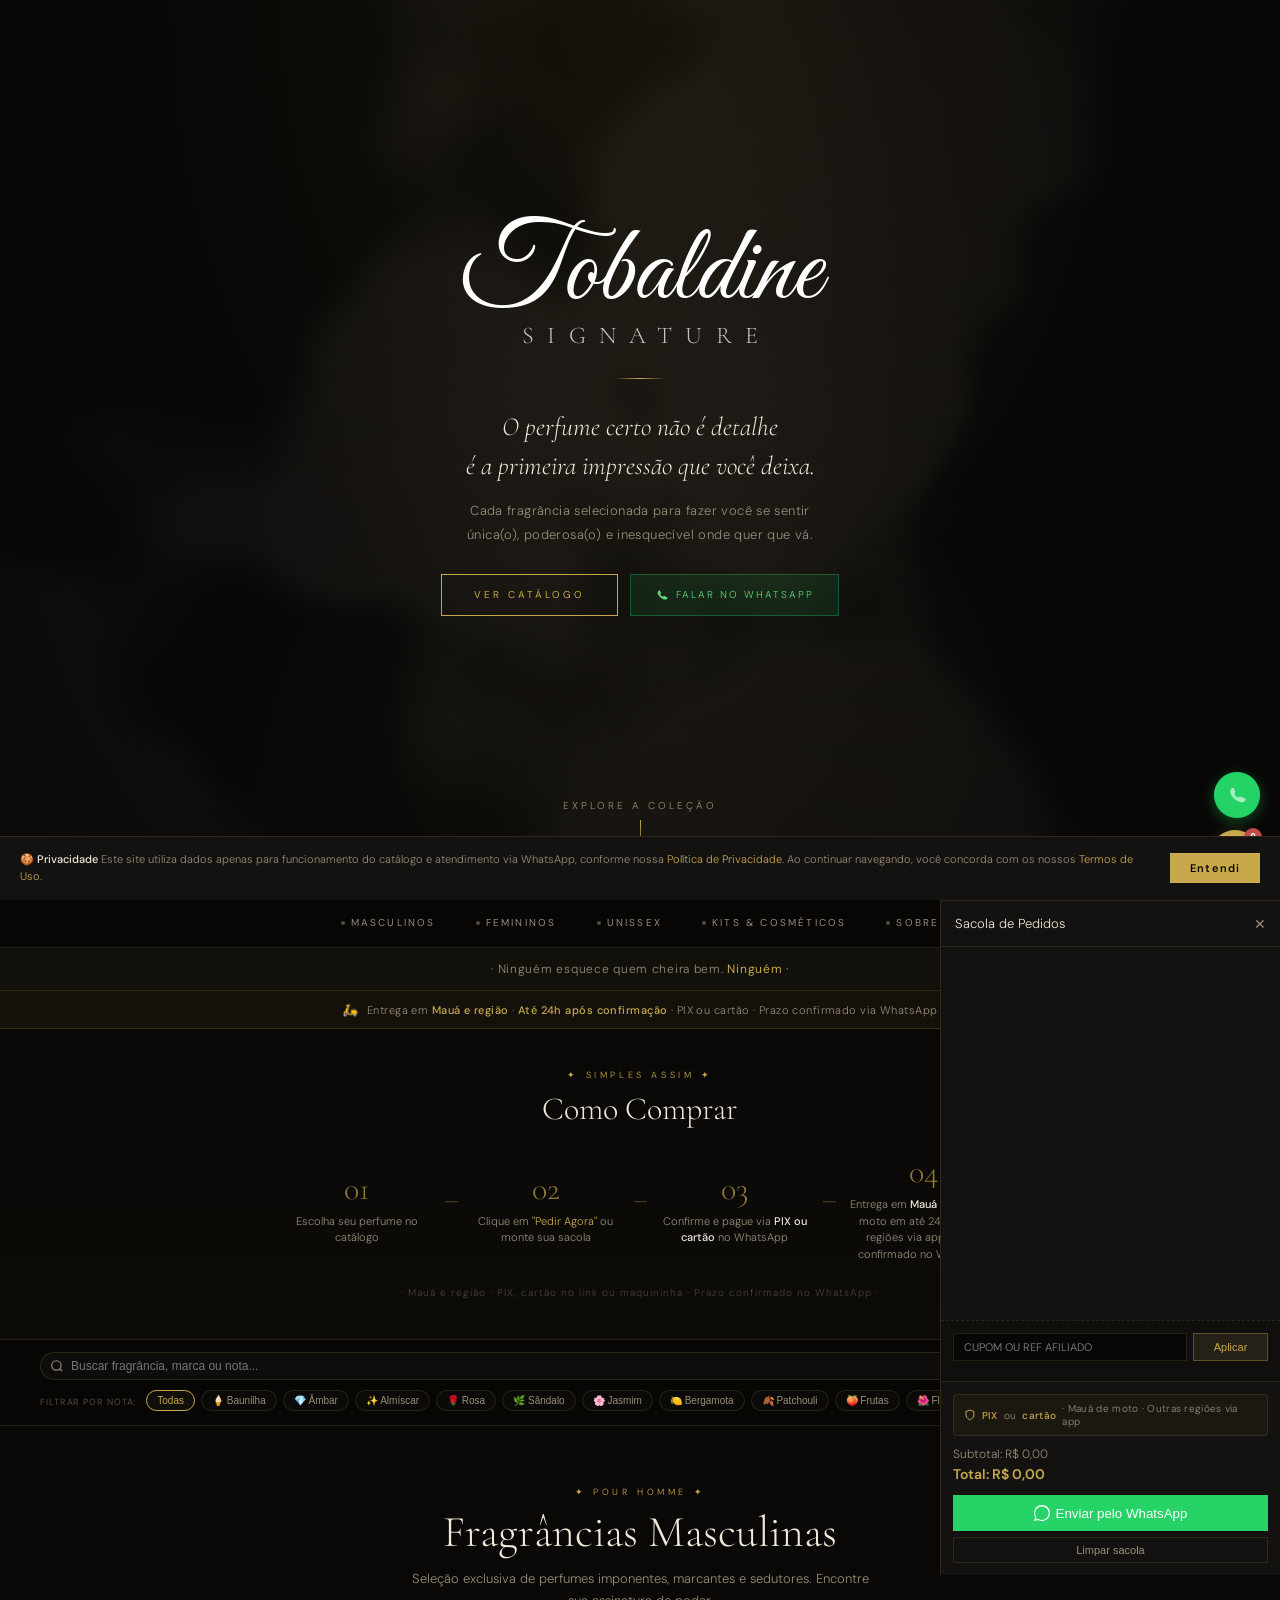
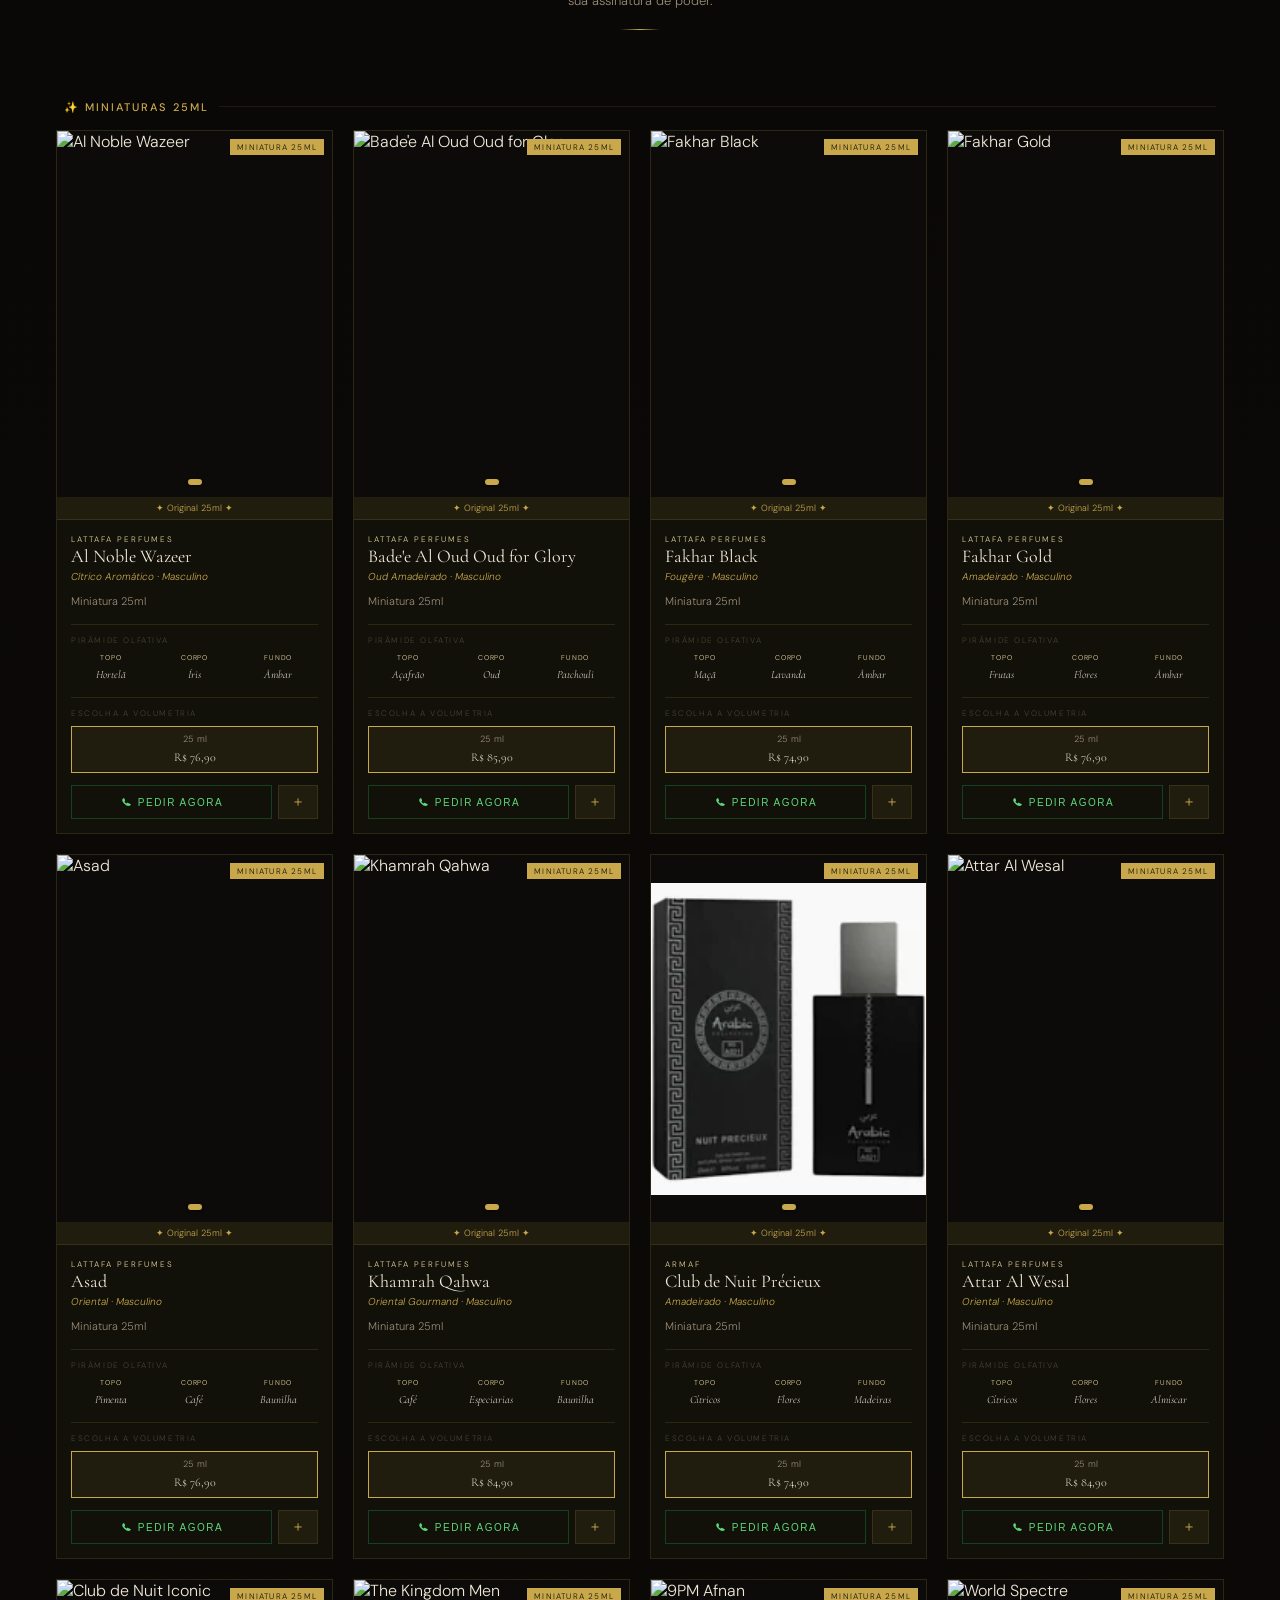
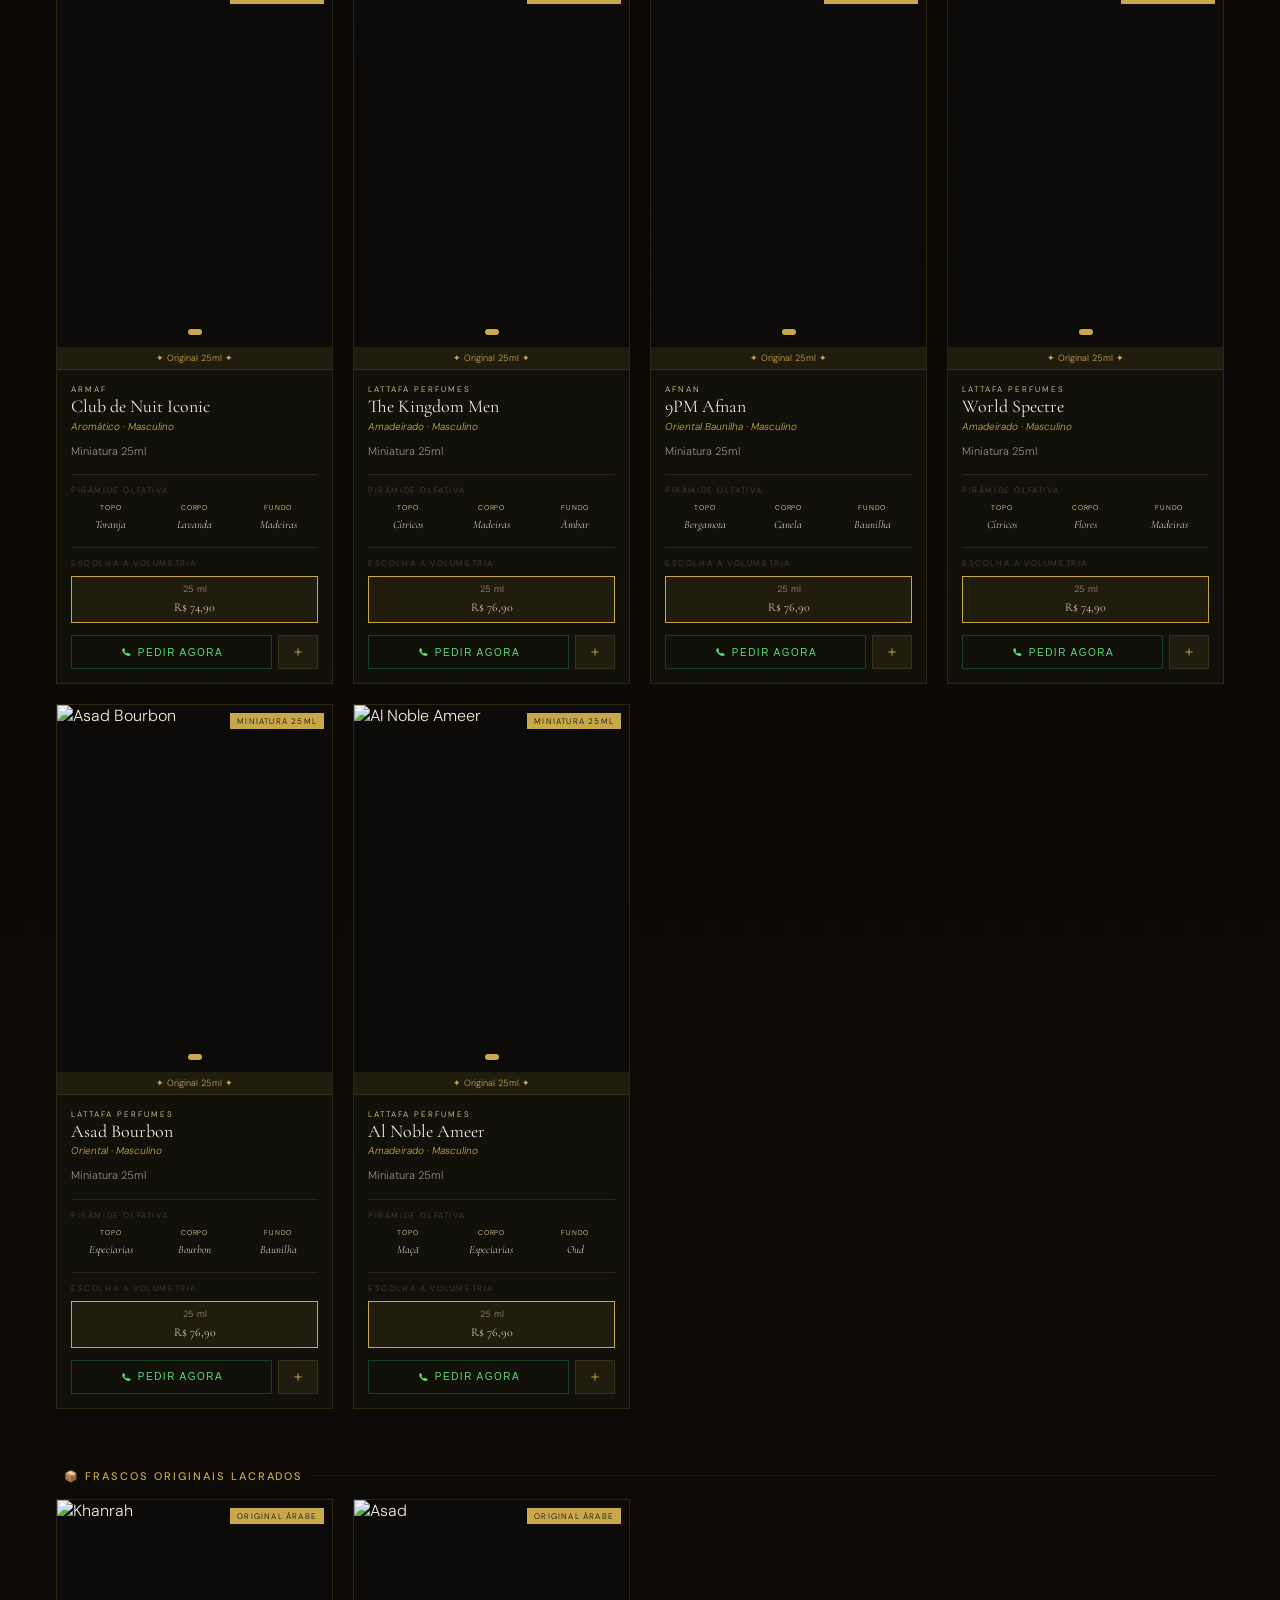
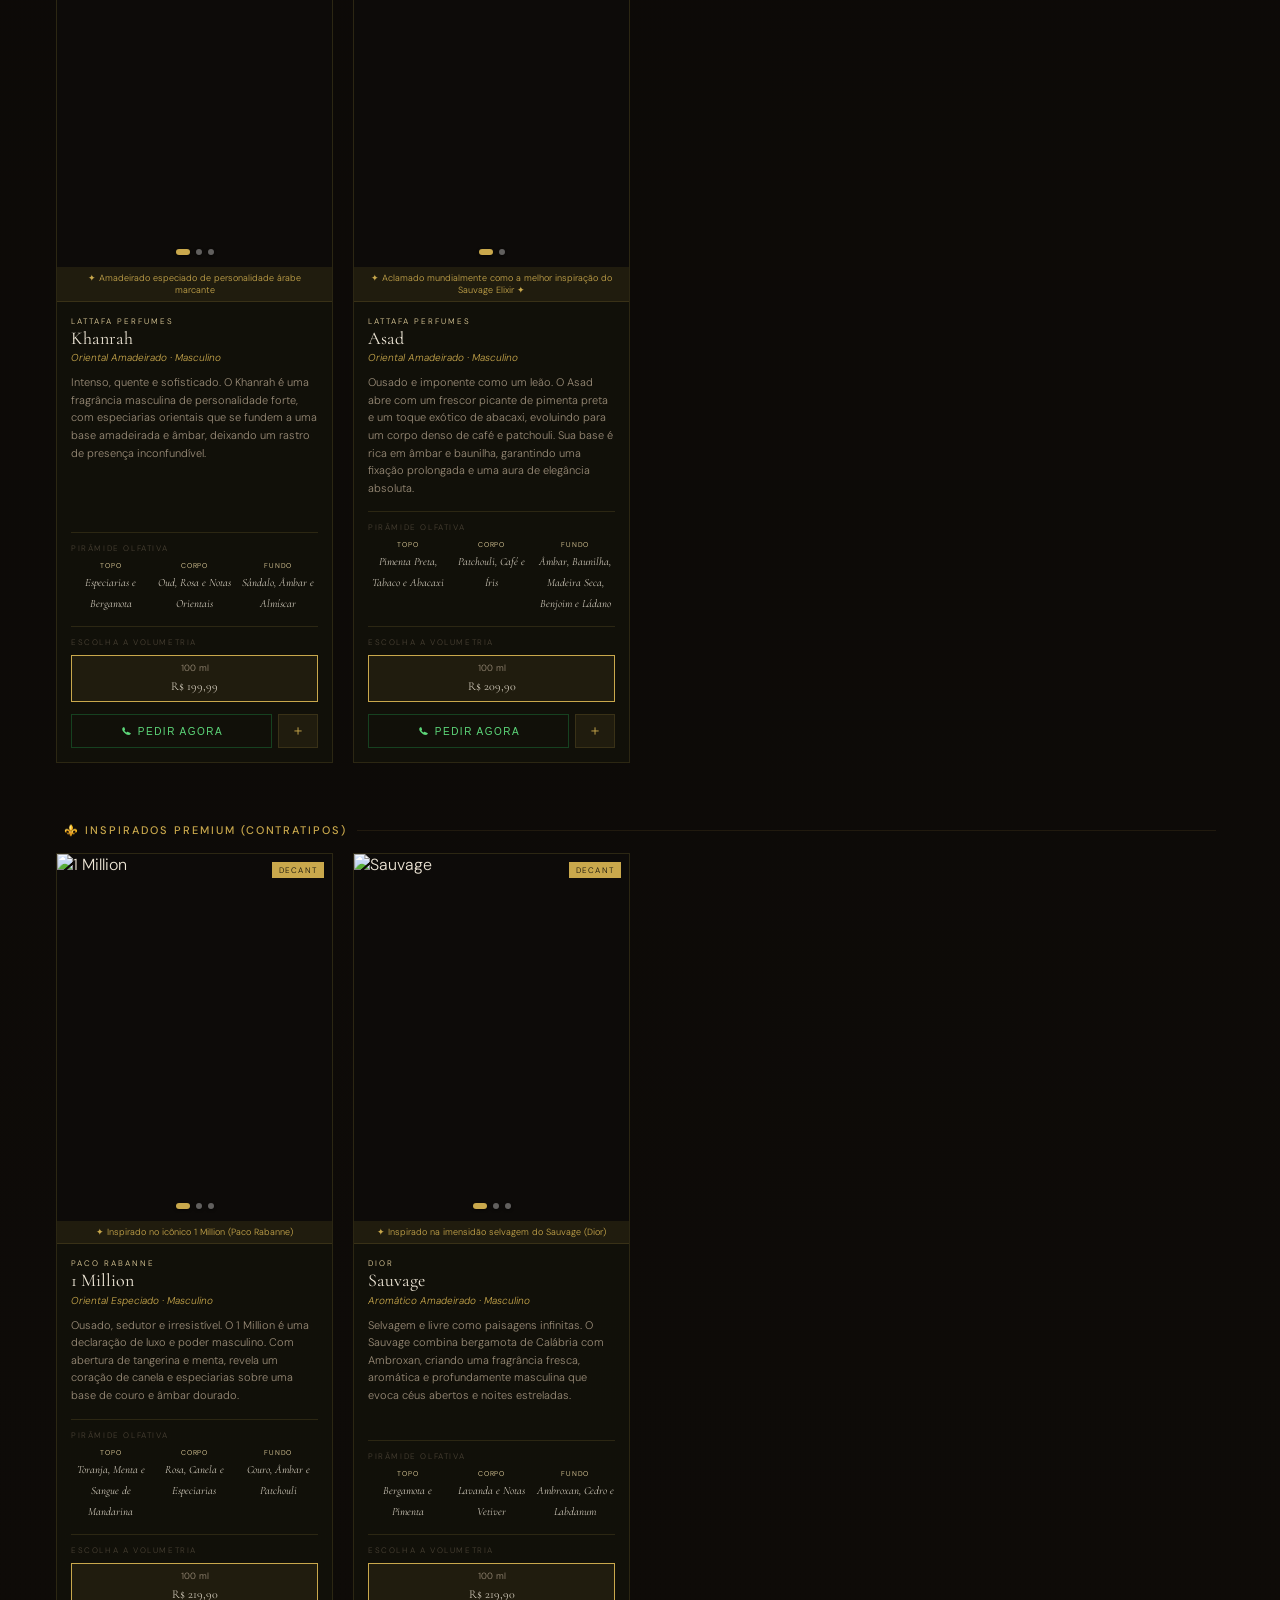
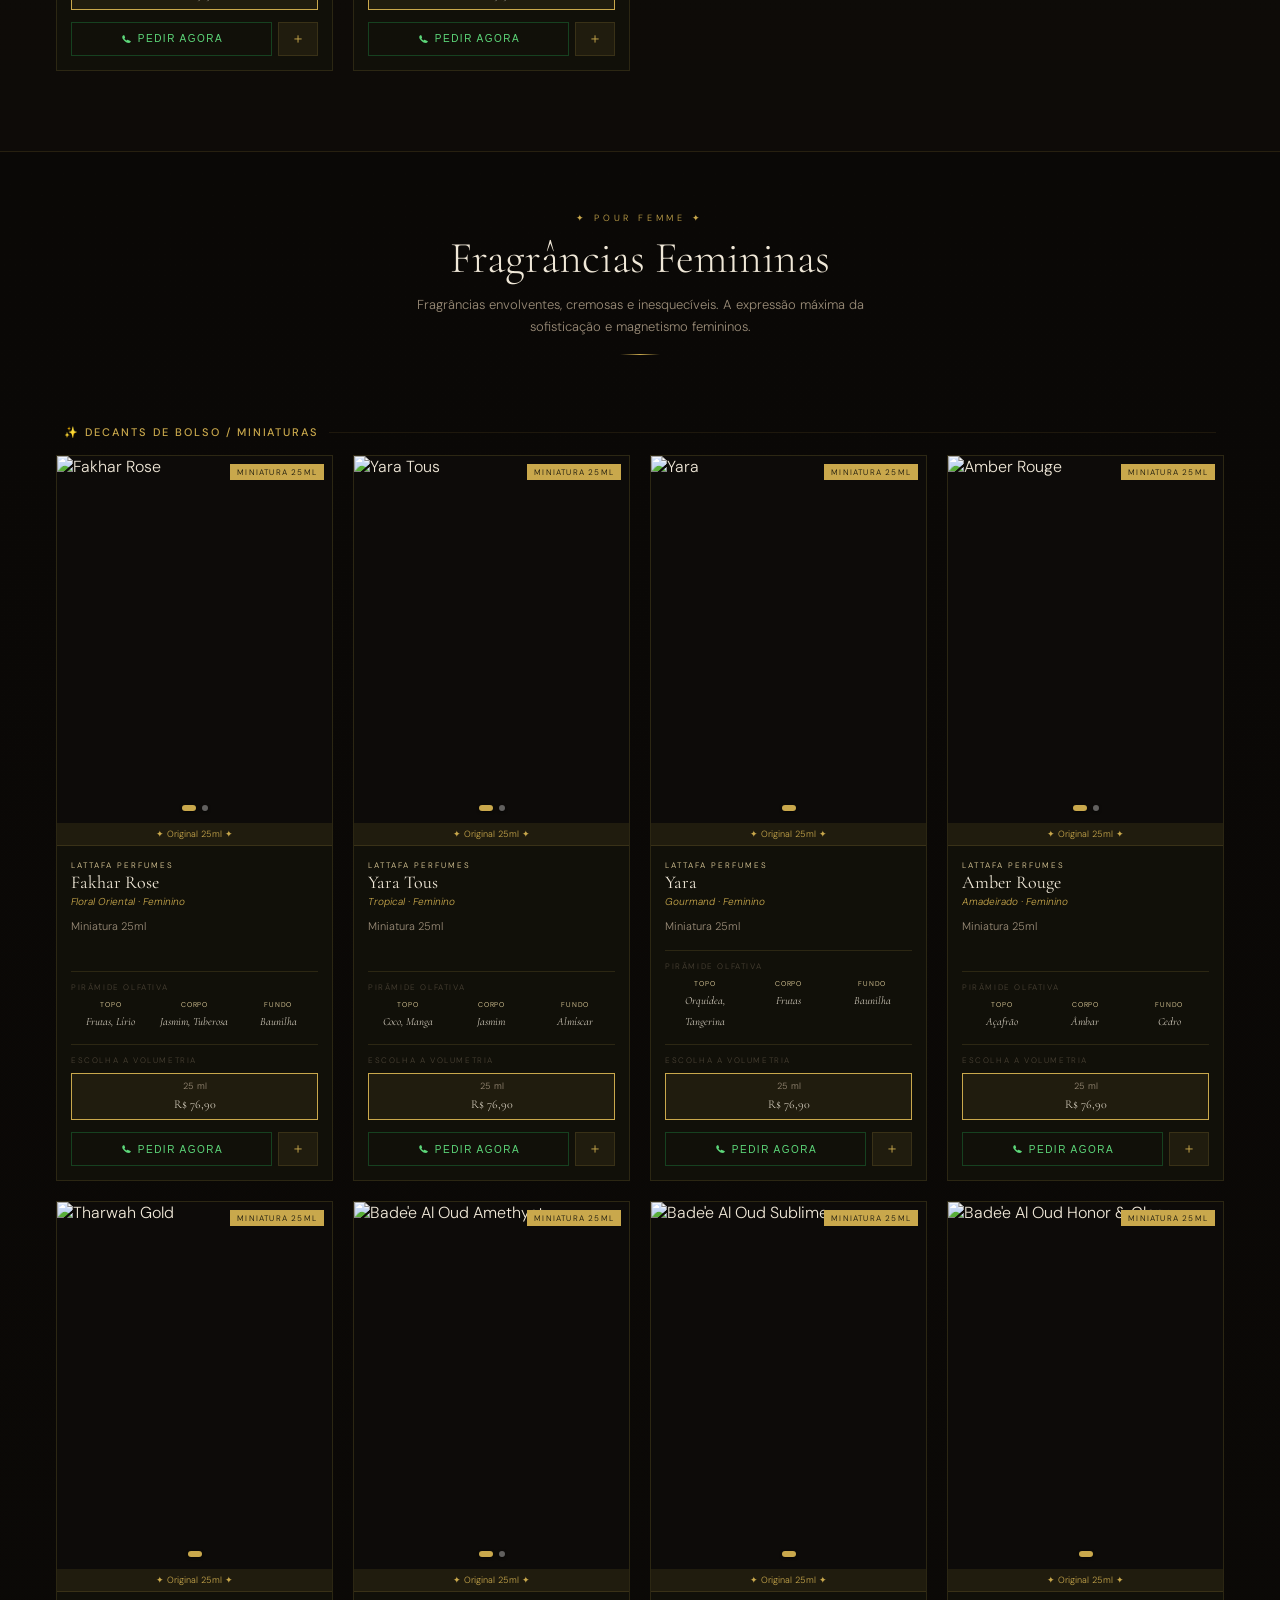
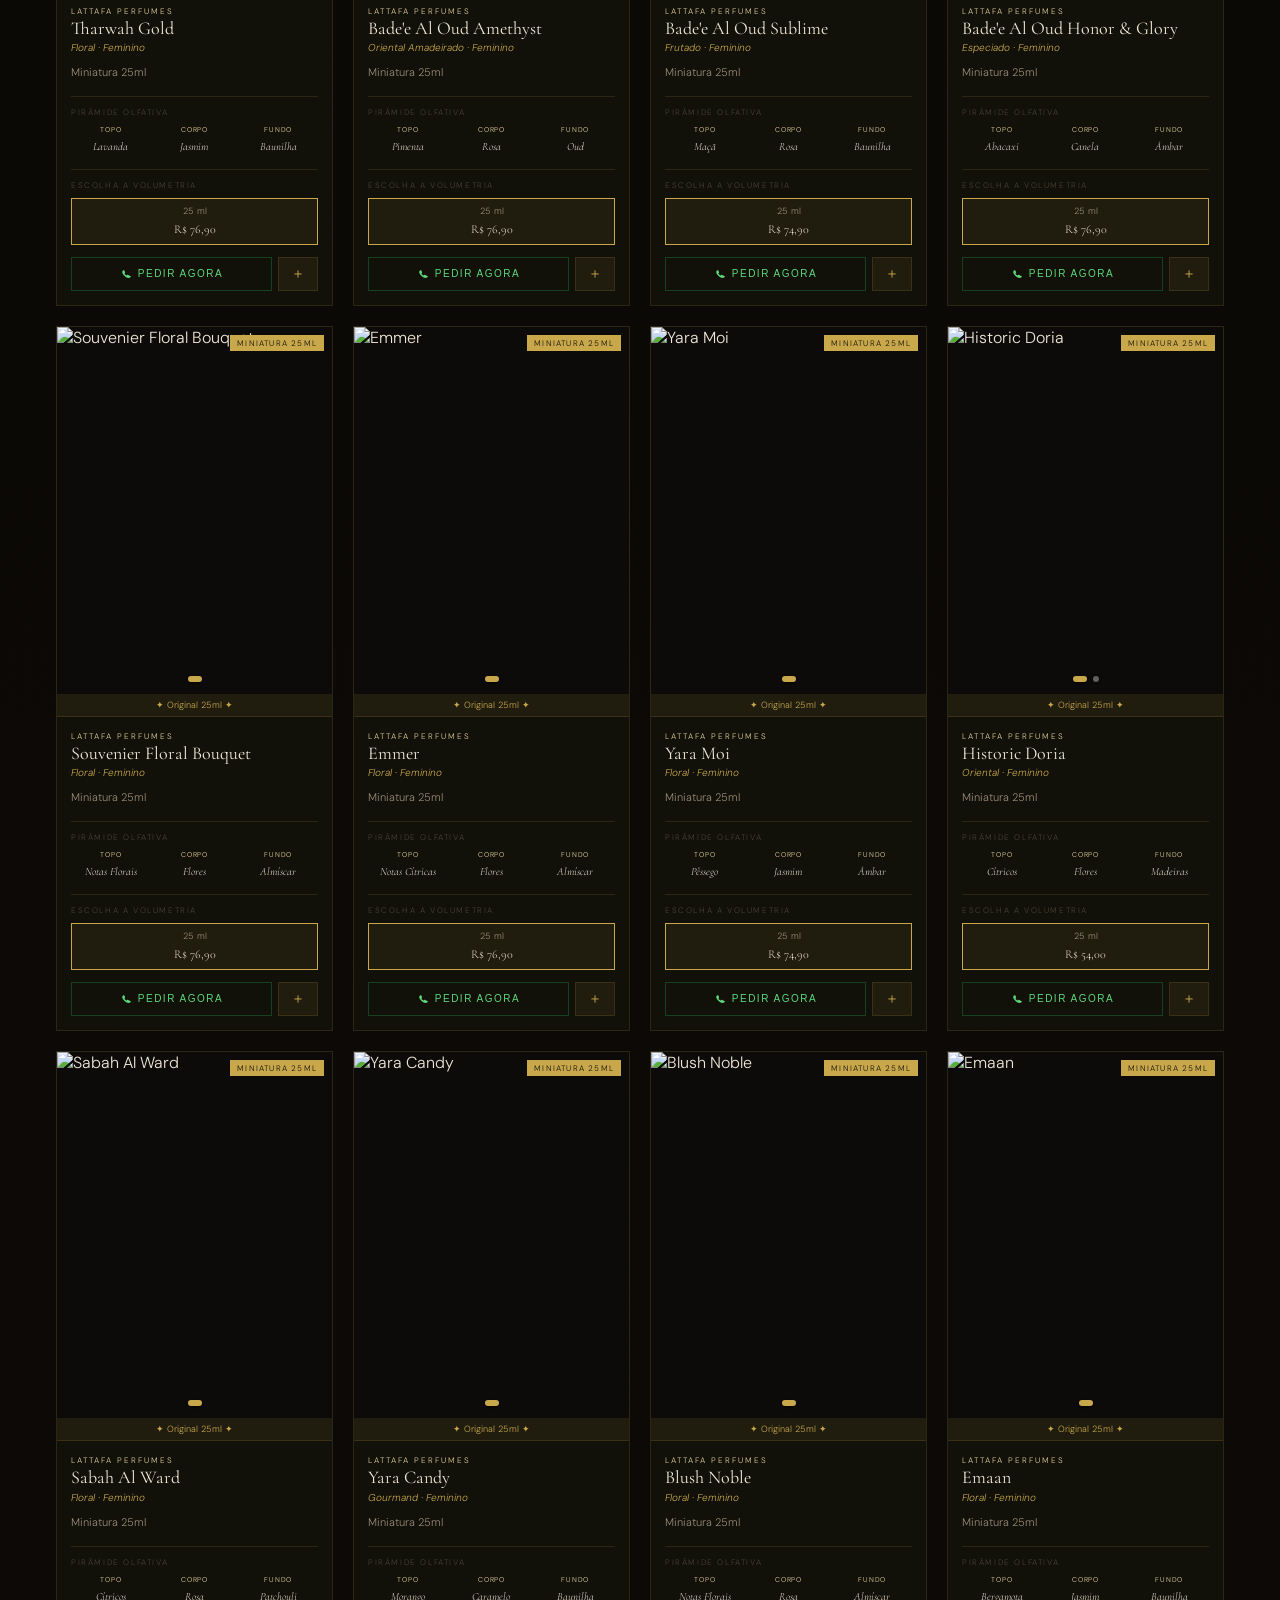
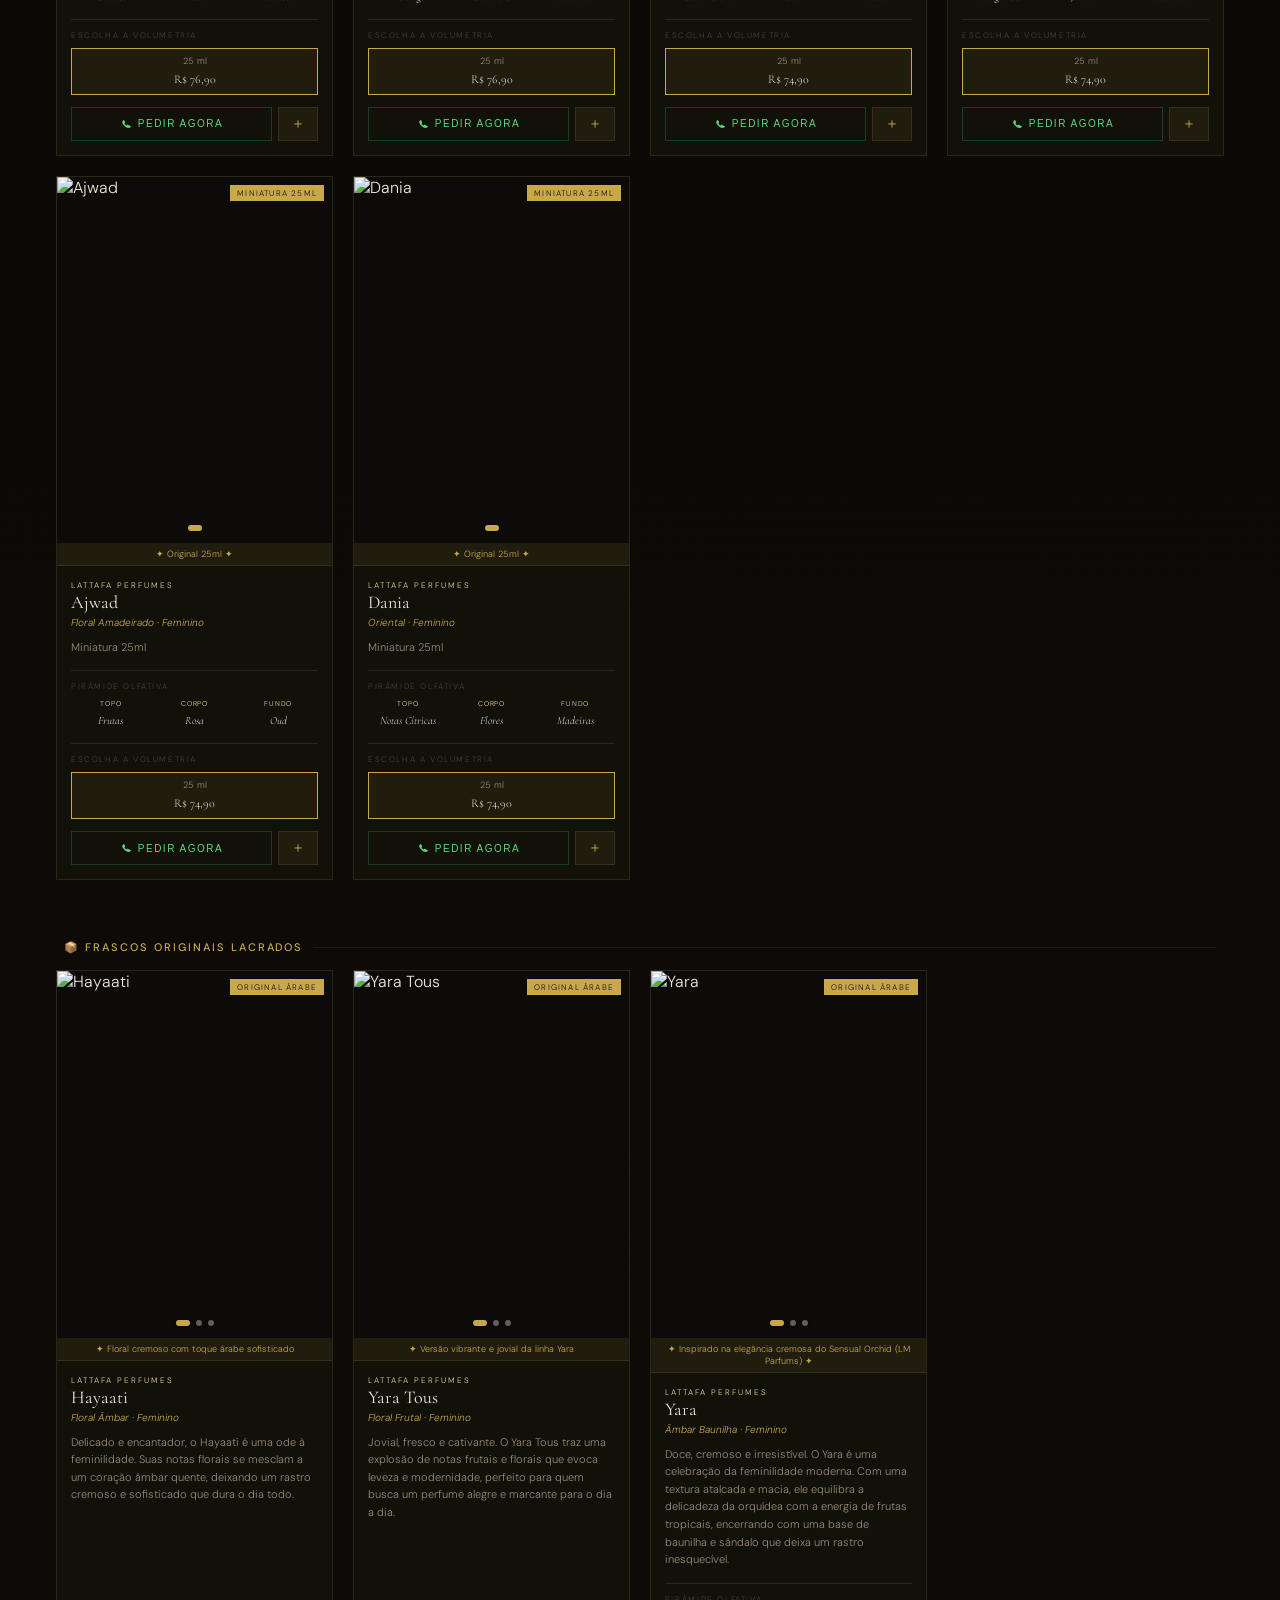
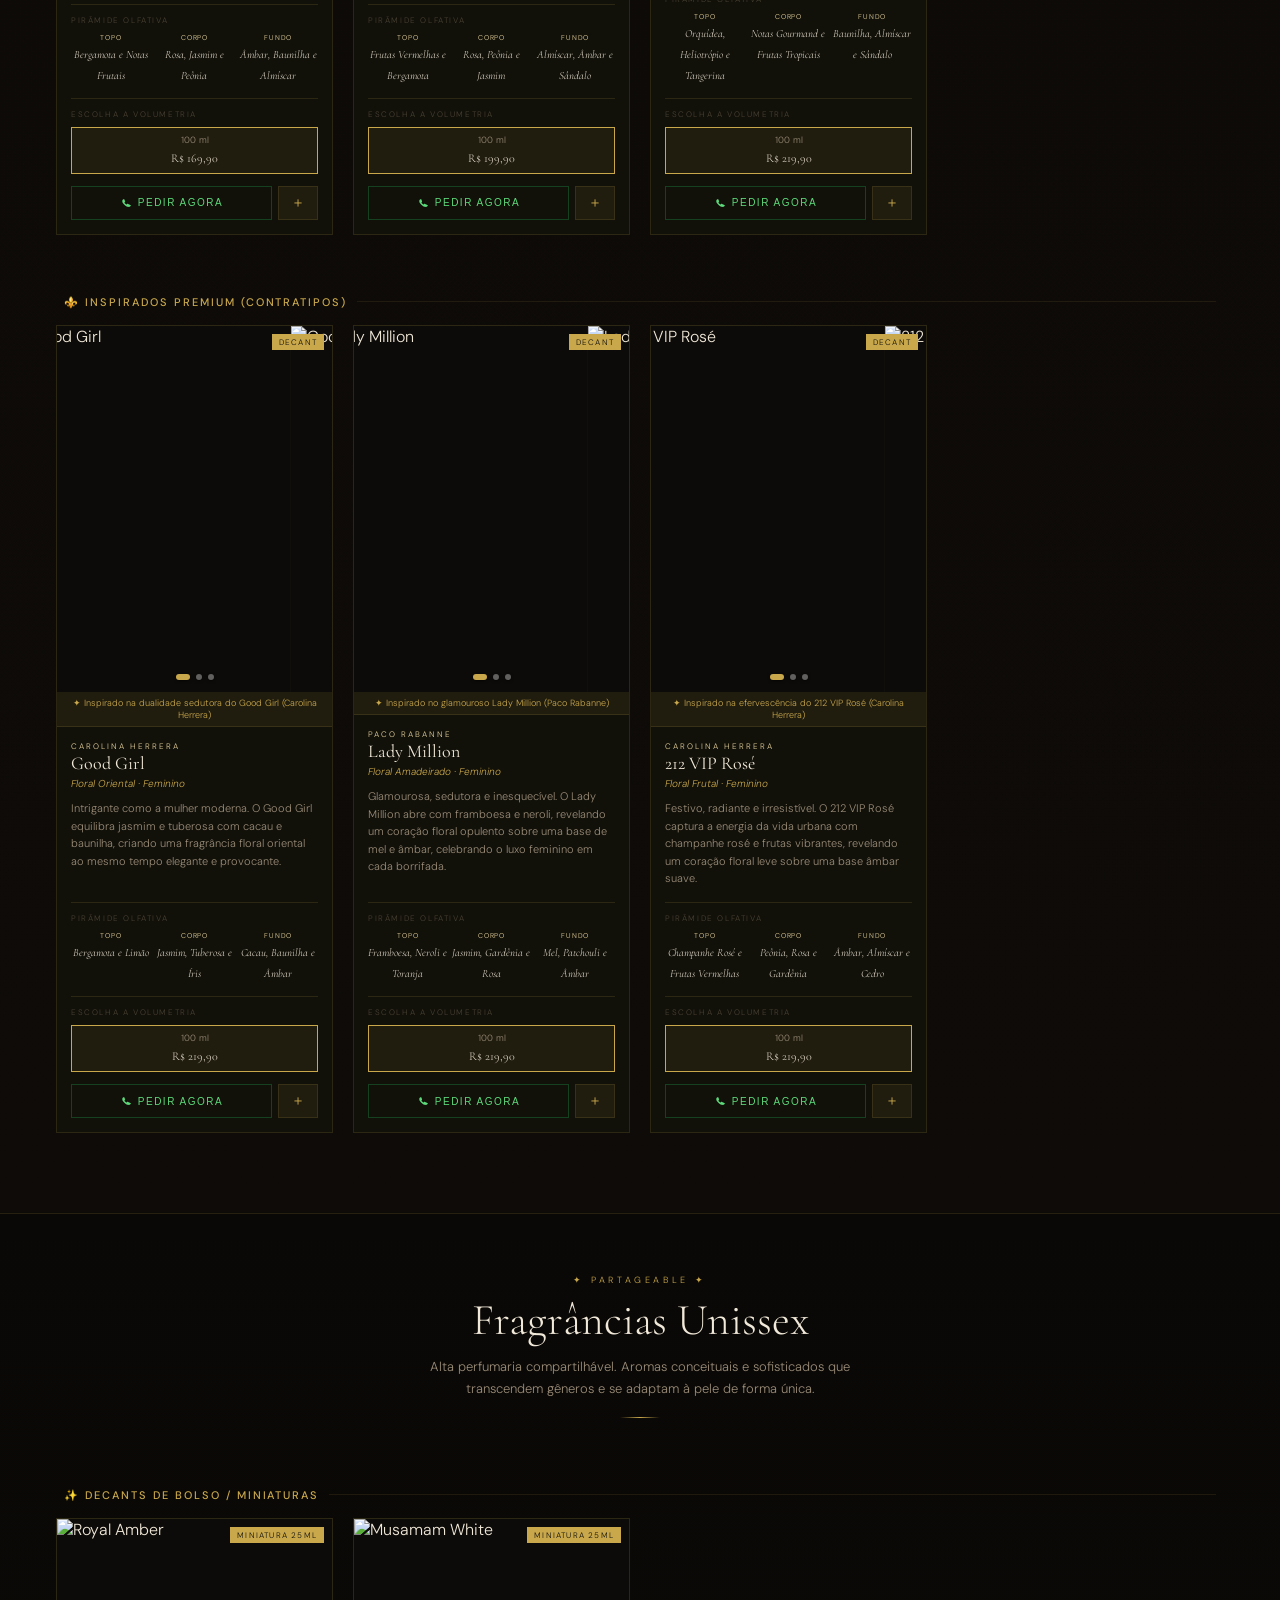
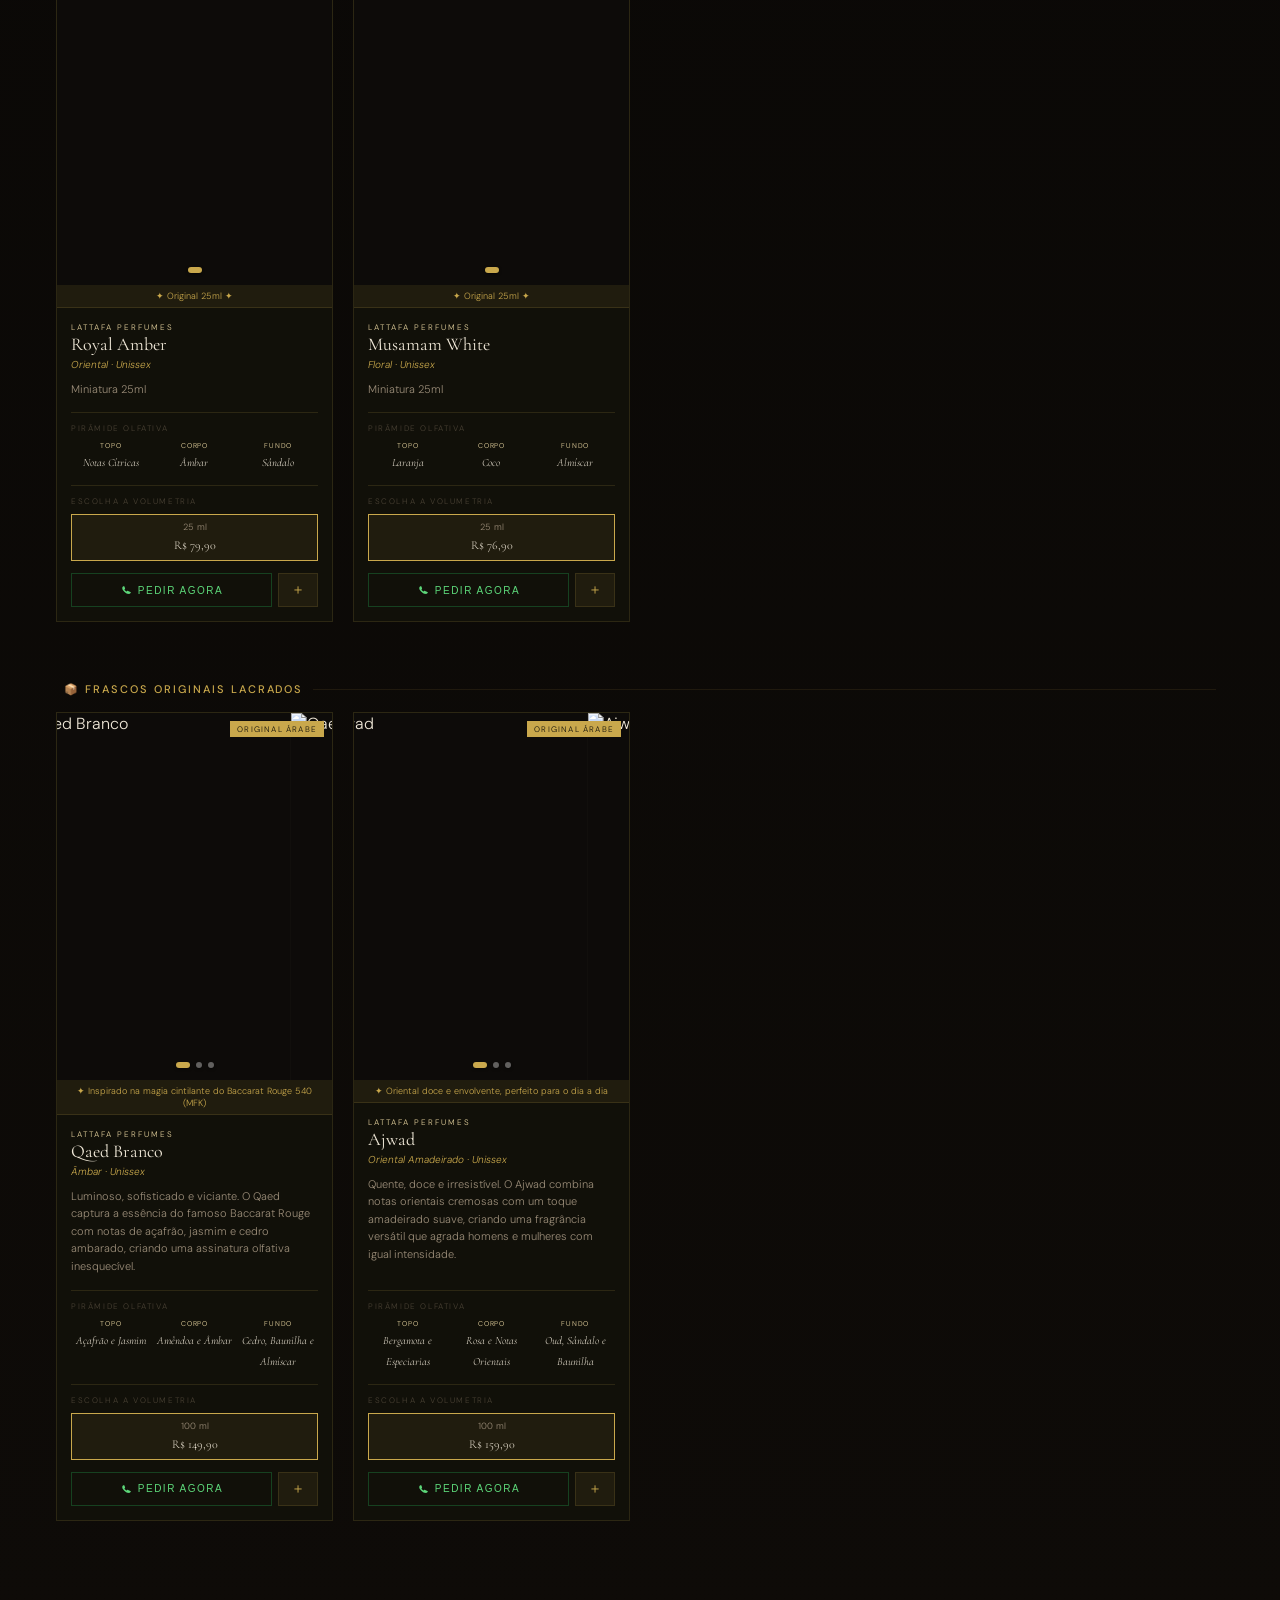
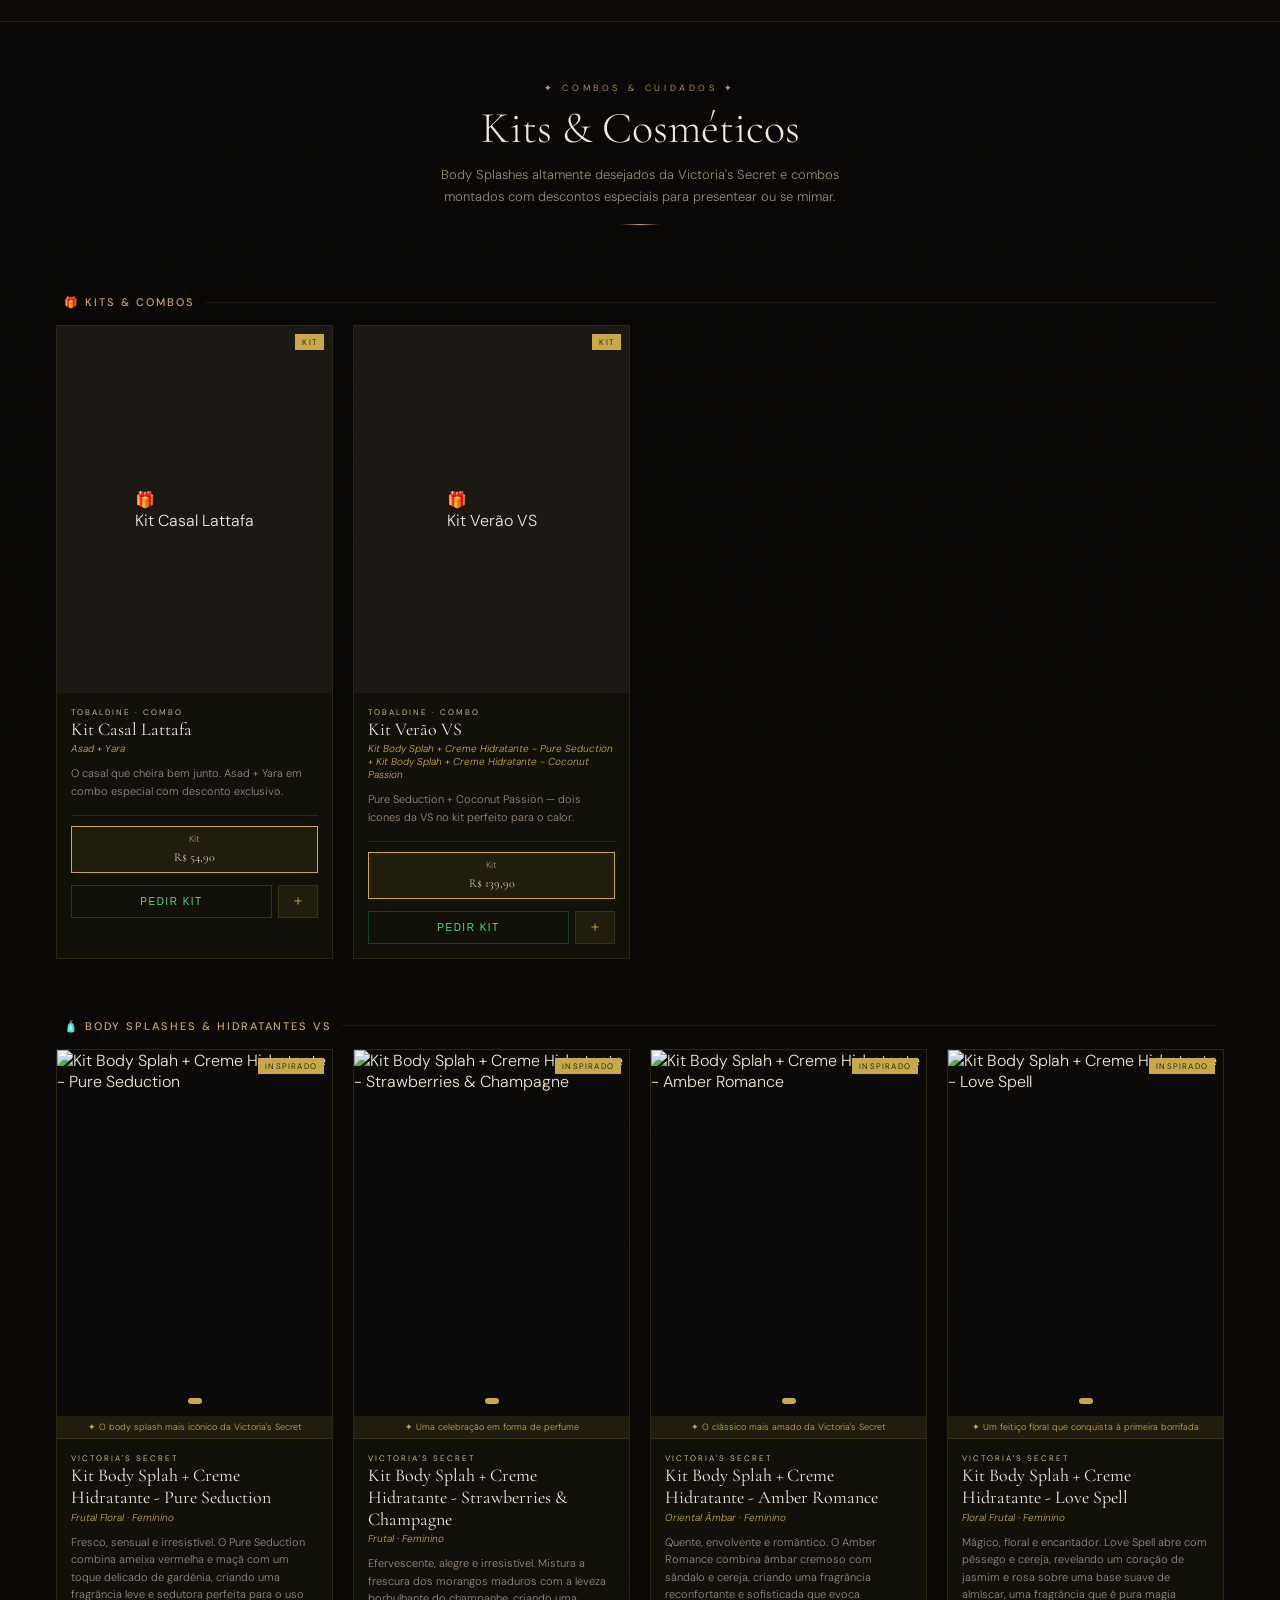
==== commit 4d1cdf37: "atualizacao" ====
--- a/index.html
+++ b/index.html
@@ -228,7 +228,7 @@
         <p class="section-desc" data-texto="kits_desc">Body Splashes altamente desejados da Victoria's Secret e combos montados com descontos especiais para presentear ou se mimar.</p>
         <div class="section-line"></div>
       </div>
-      <div class="sub-category-title">🎁 Kits & Combos Promocionais</div>
+      <div class="sub-category-title" data-texto="sub_kits">🎁 Kits & Combos</div>
       <div class="cards-track dynamic-grid" id="kitsTrack" style="margin-bottom: 40px;"></div>
       <div class="sub-category-title" data-texto="sub_cosmeticos">🧴 Body Splashes & Hidratantes VS</div>
       <div class="cards-track dynamic-grid" id="cosmeticos-track"></div>
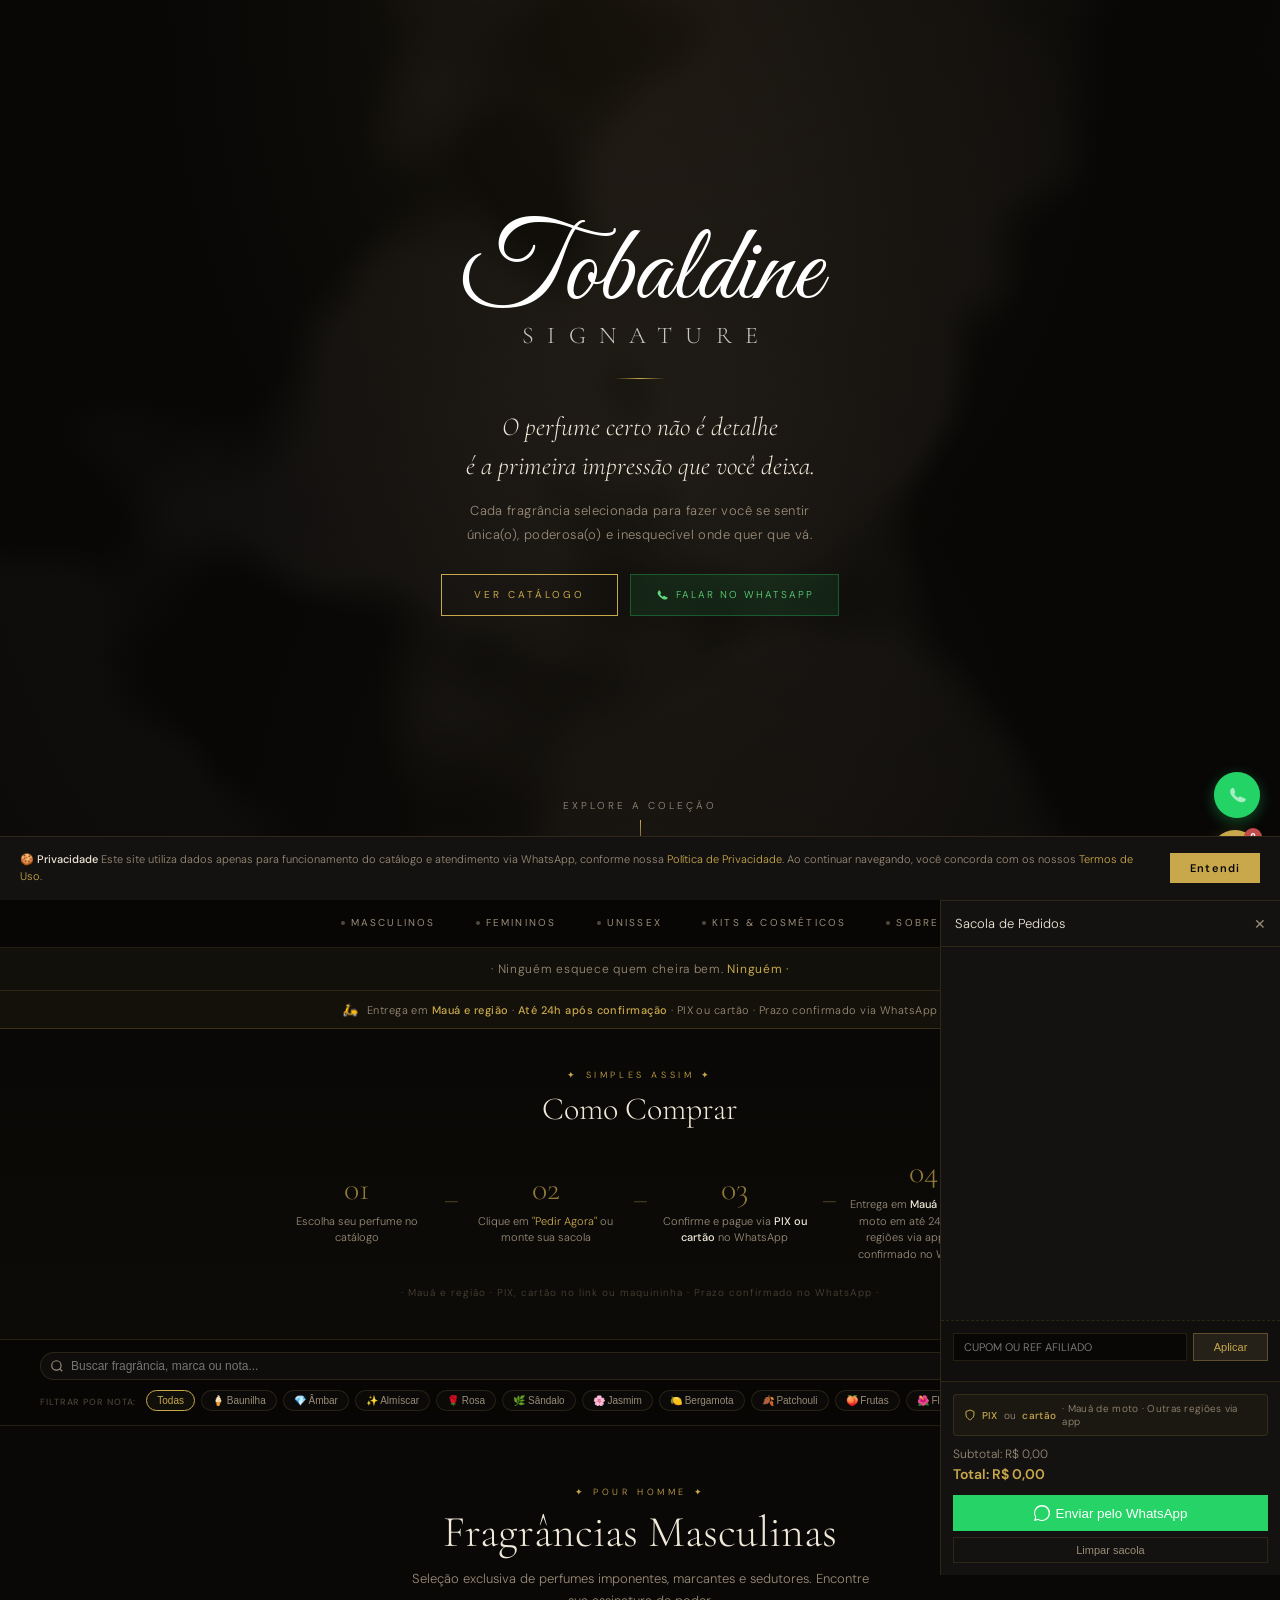
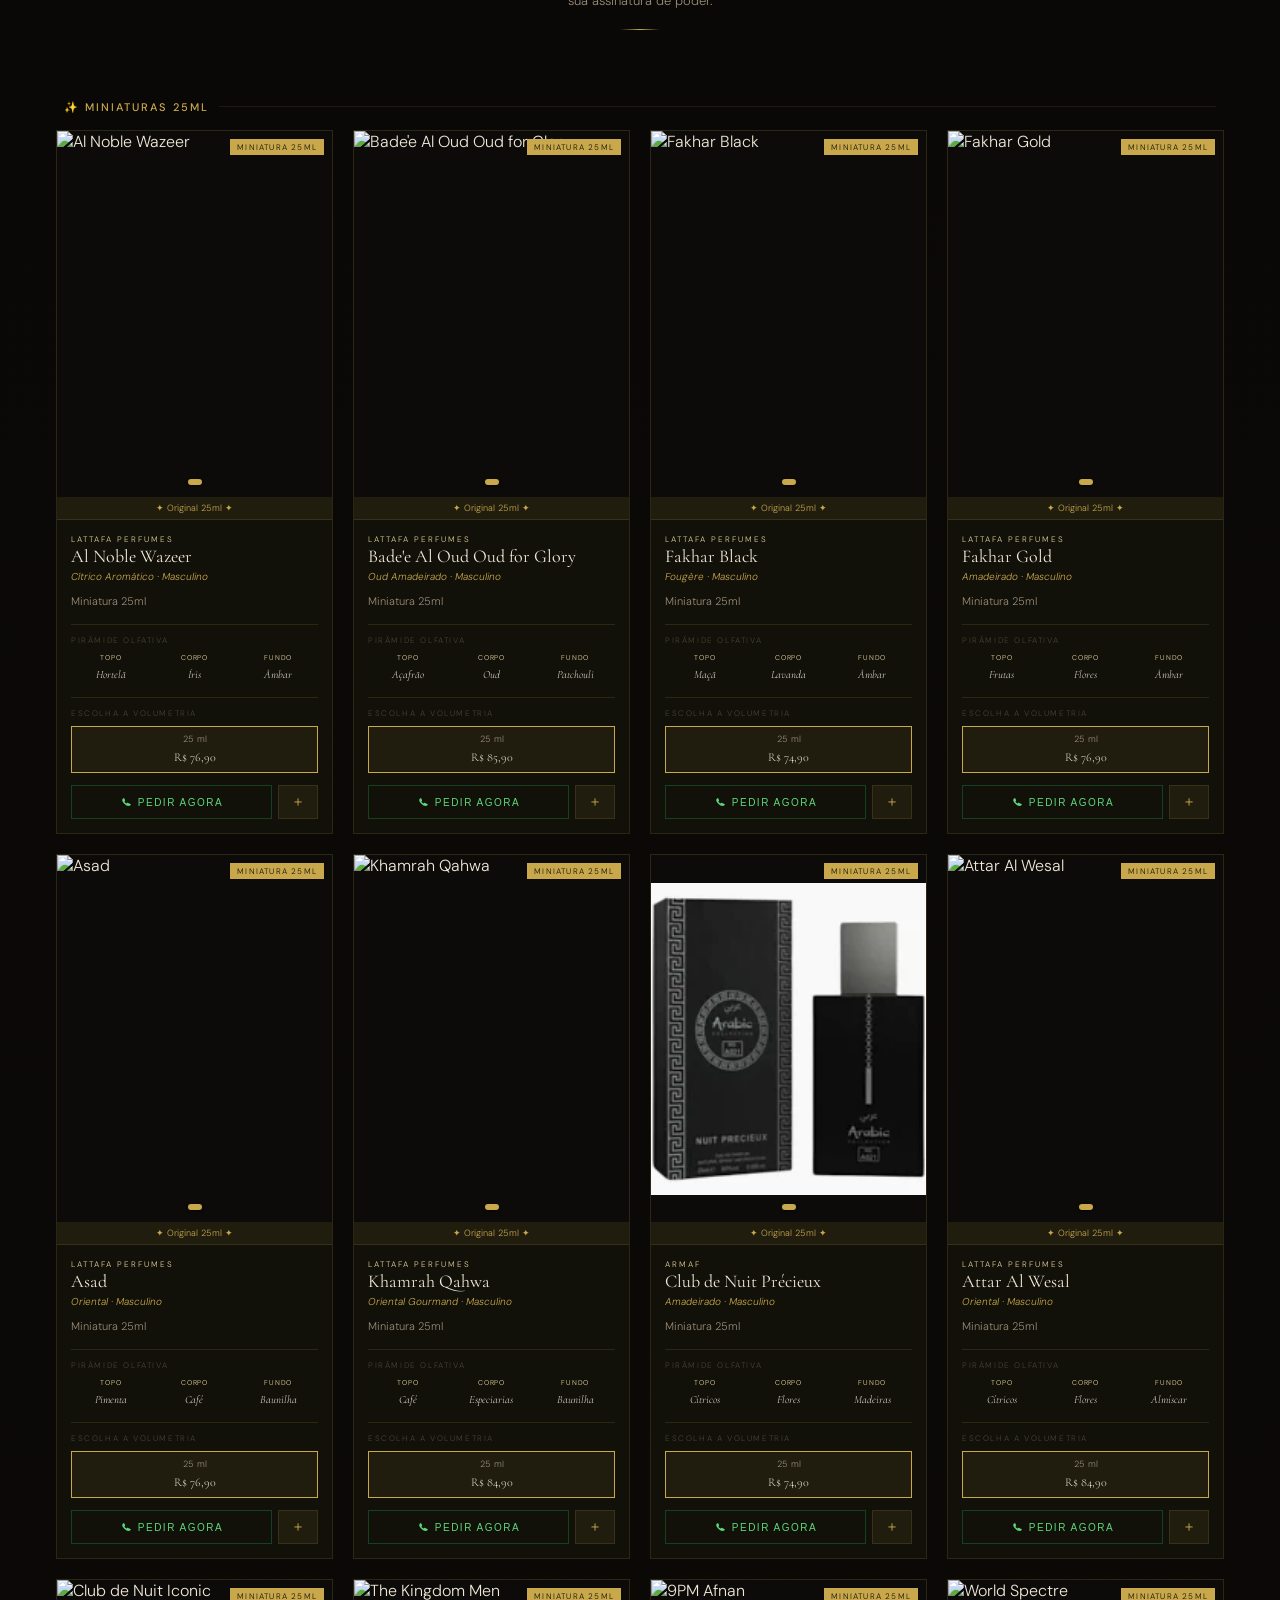
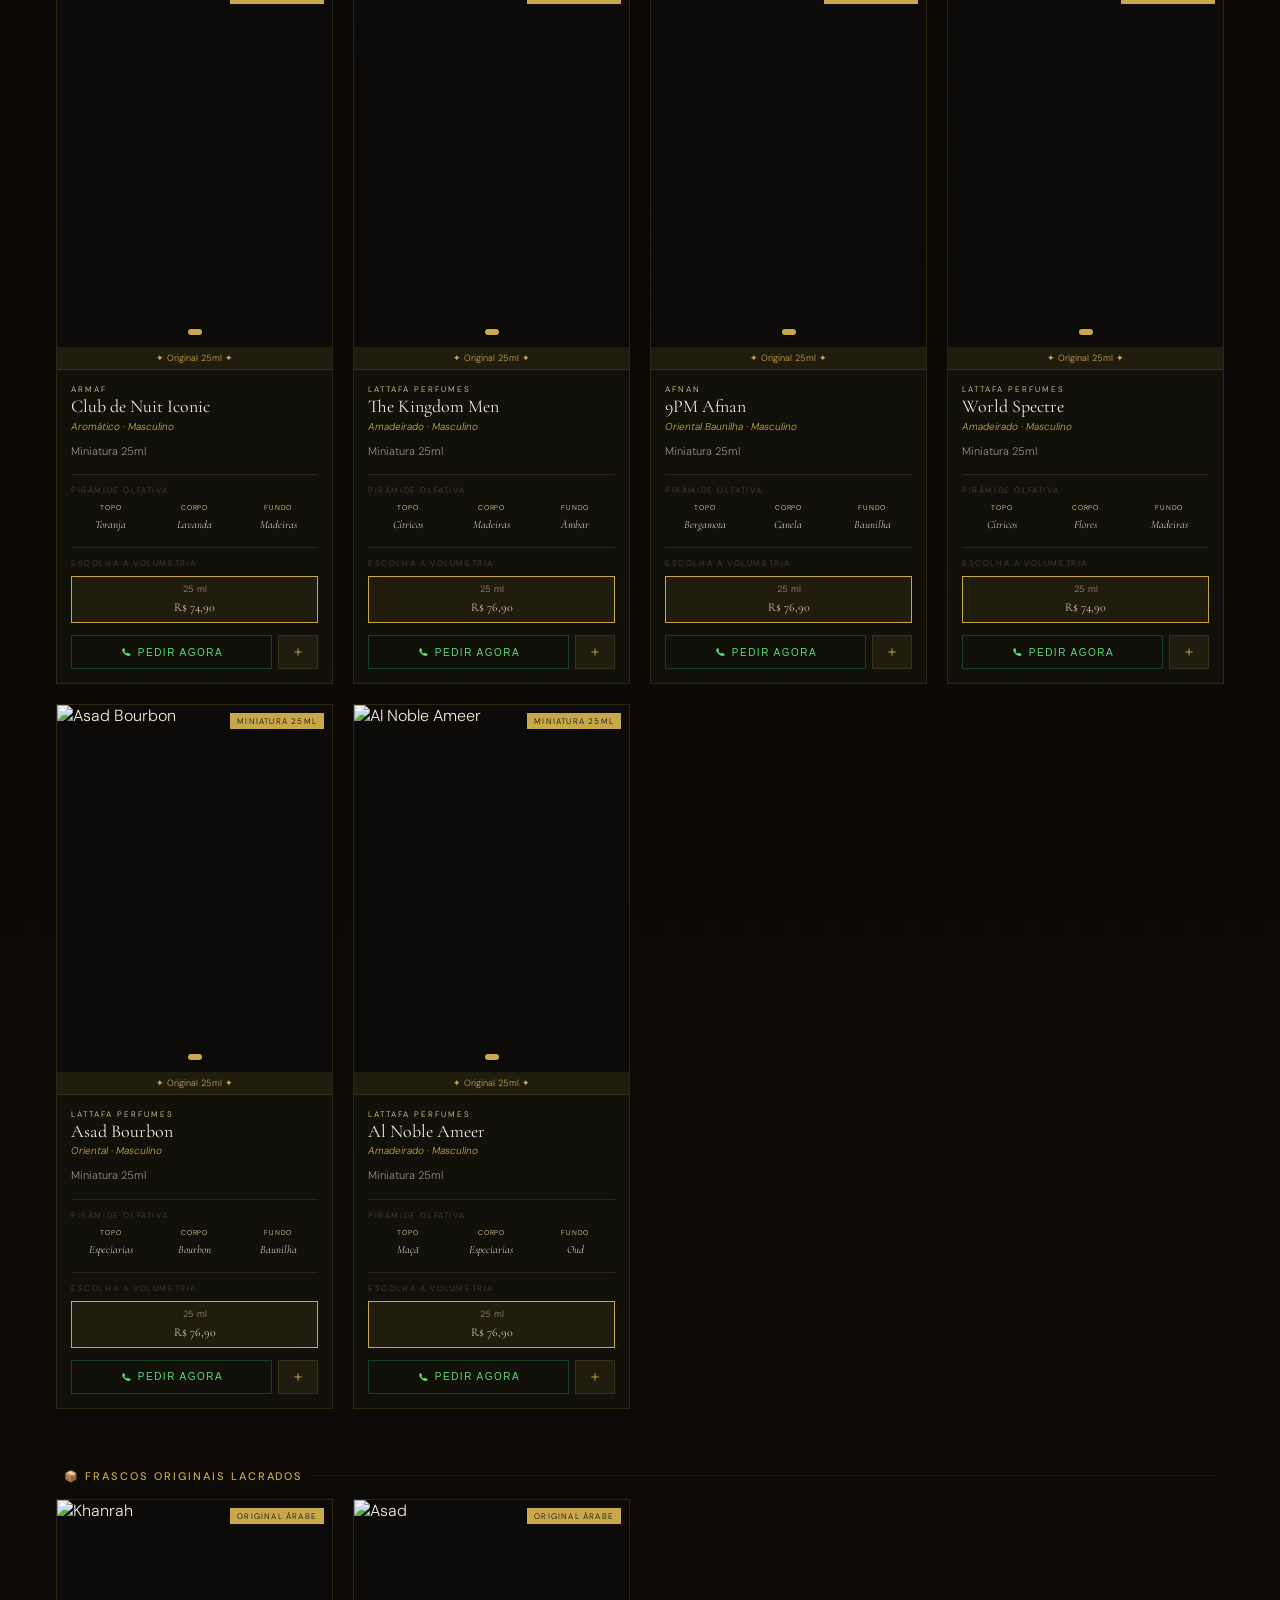
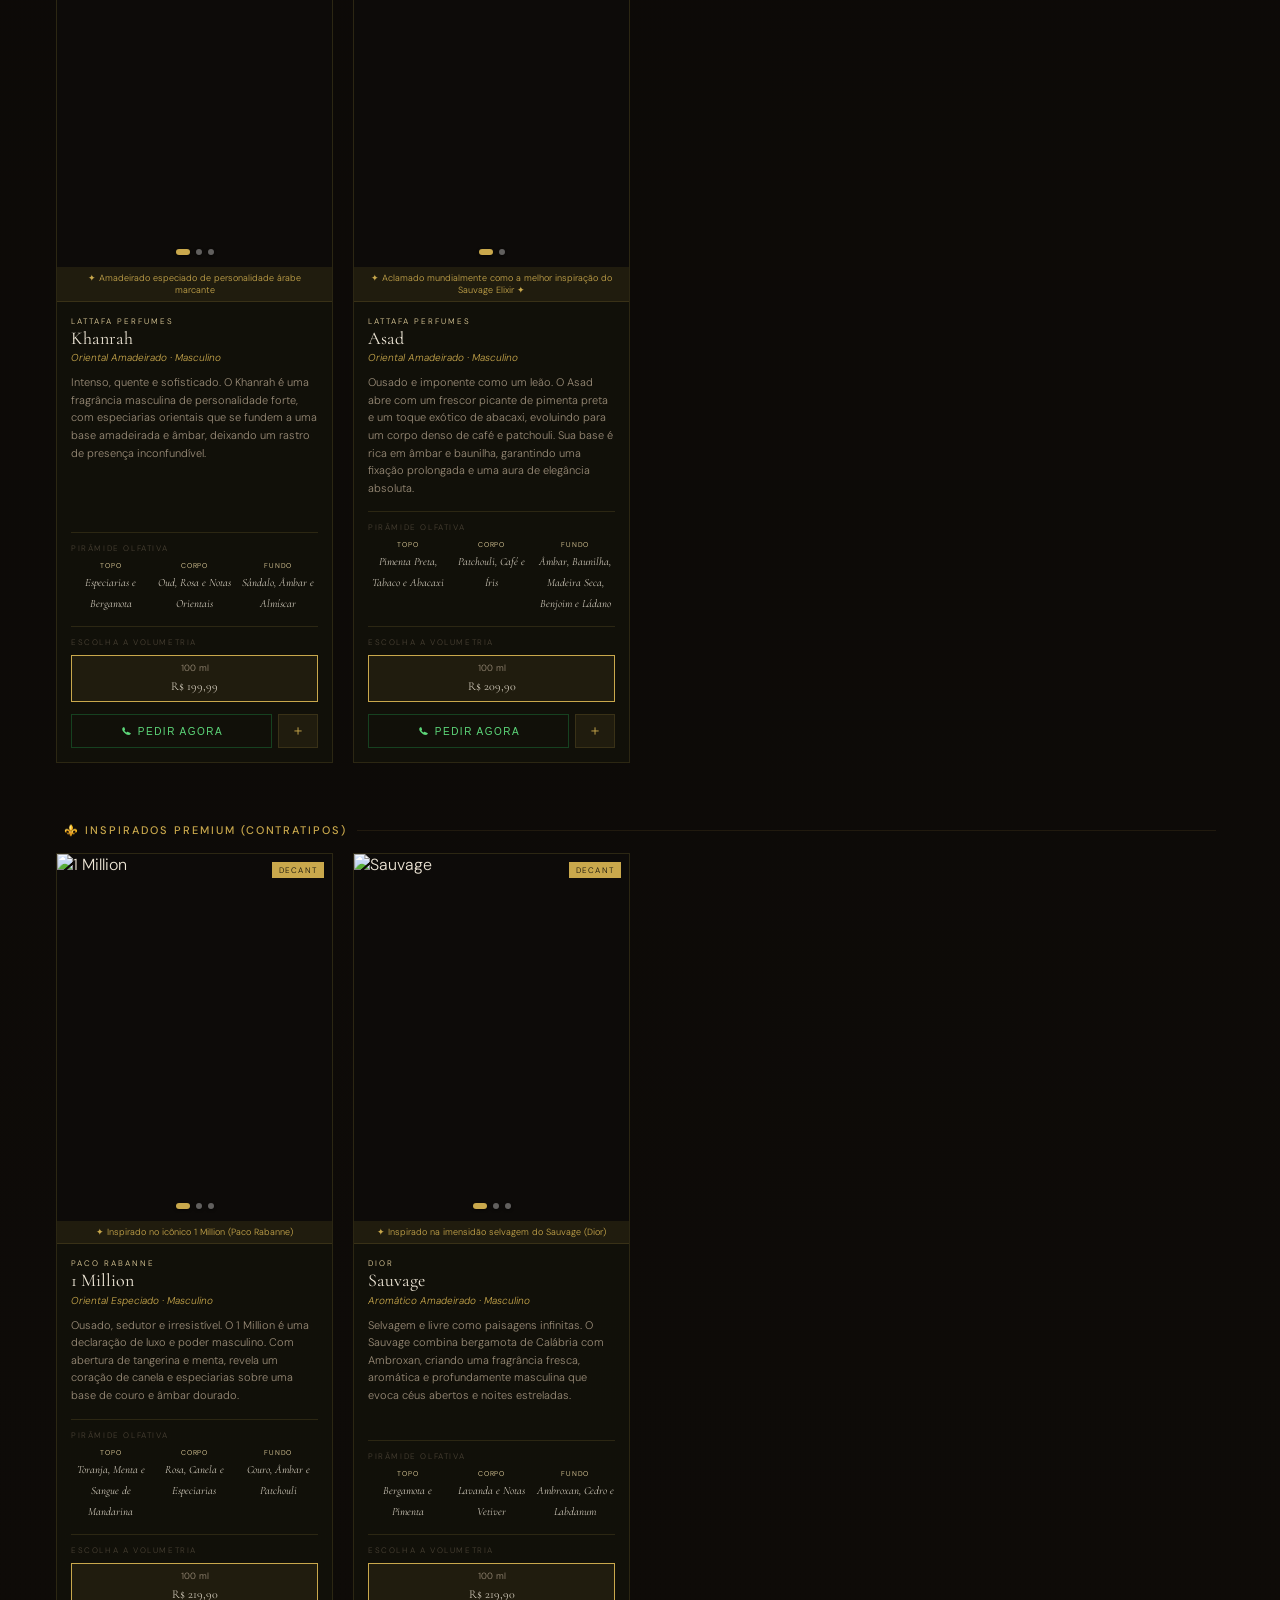
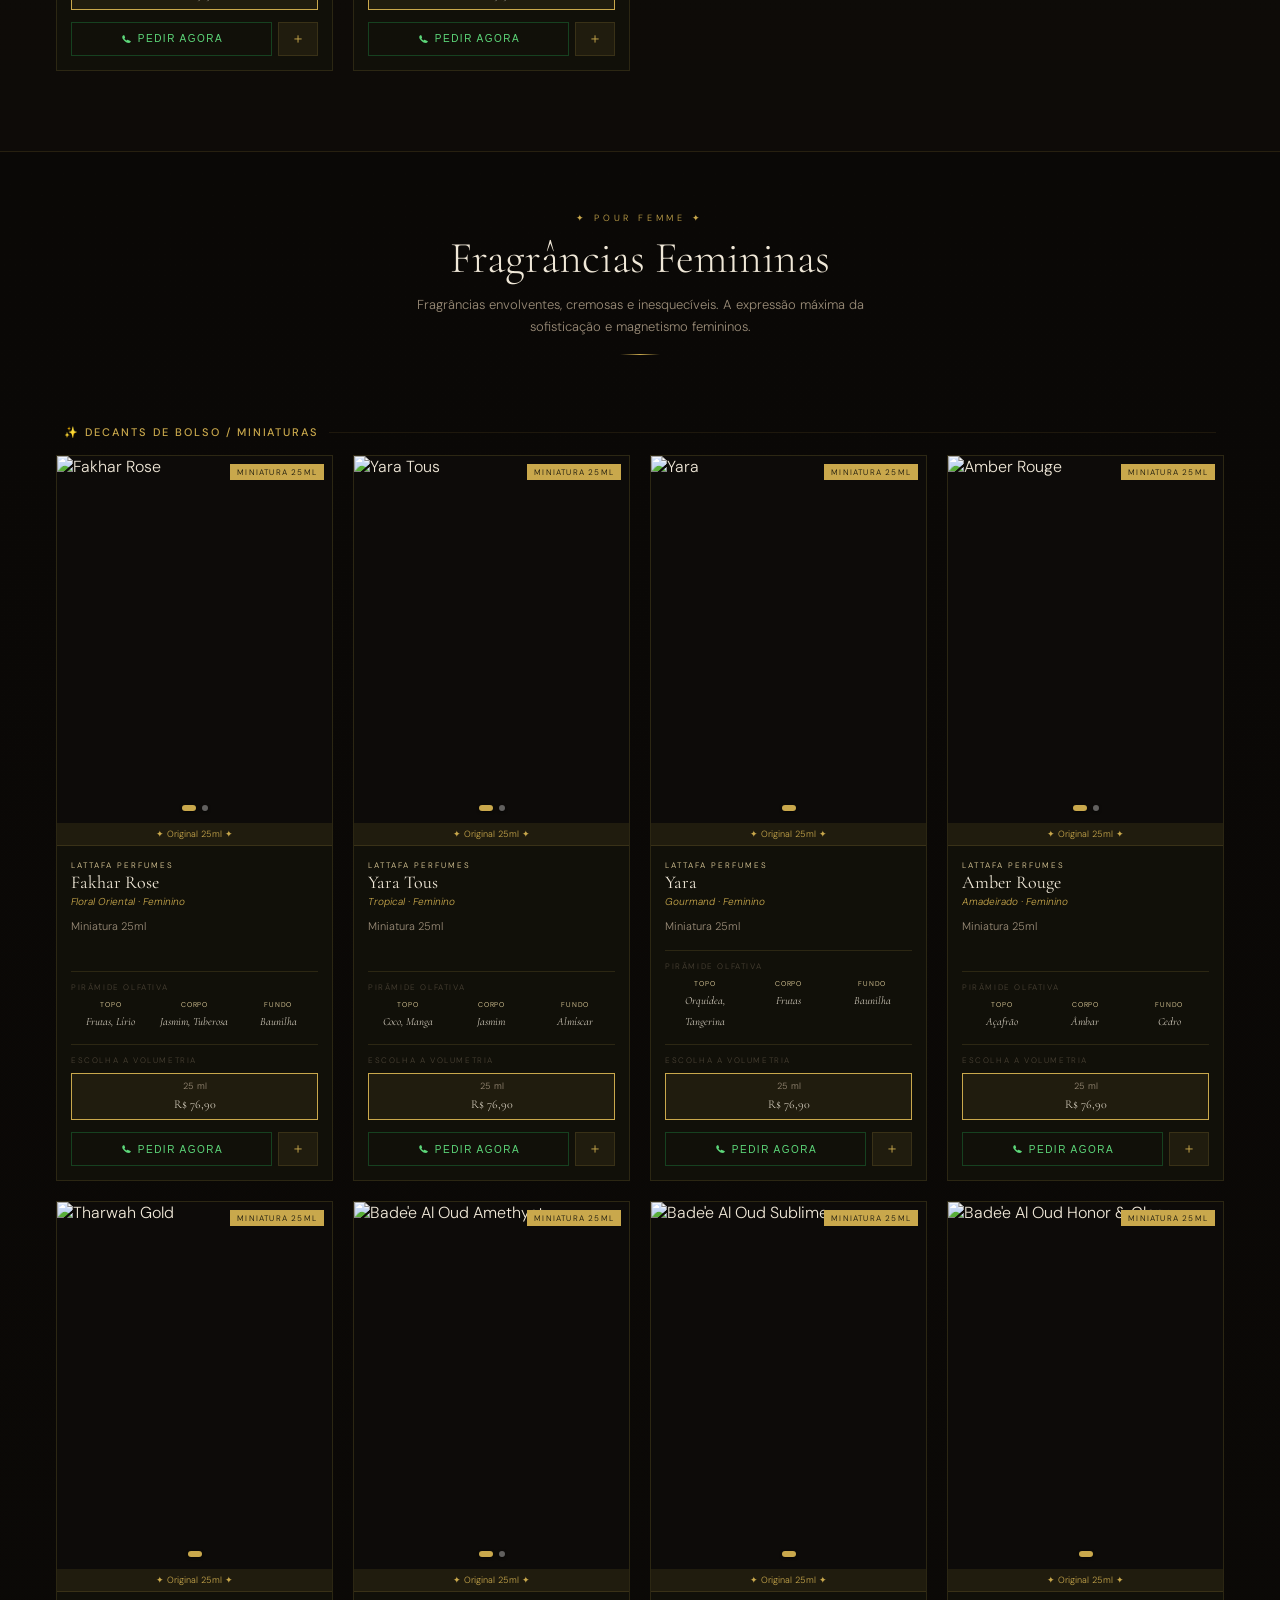
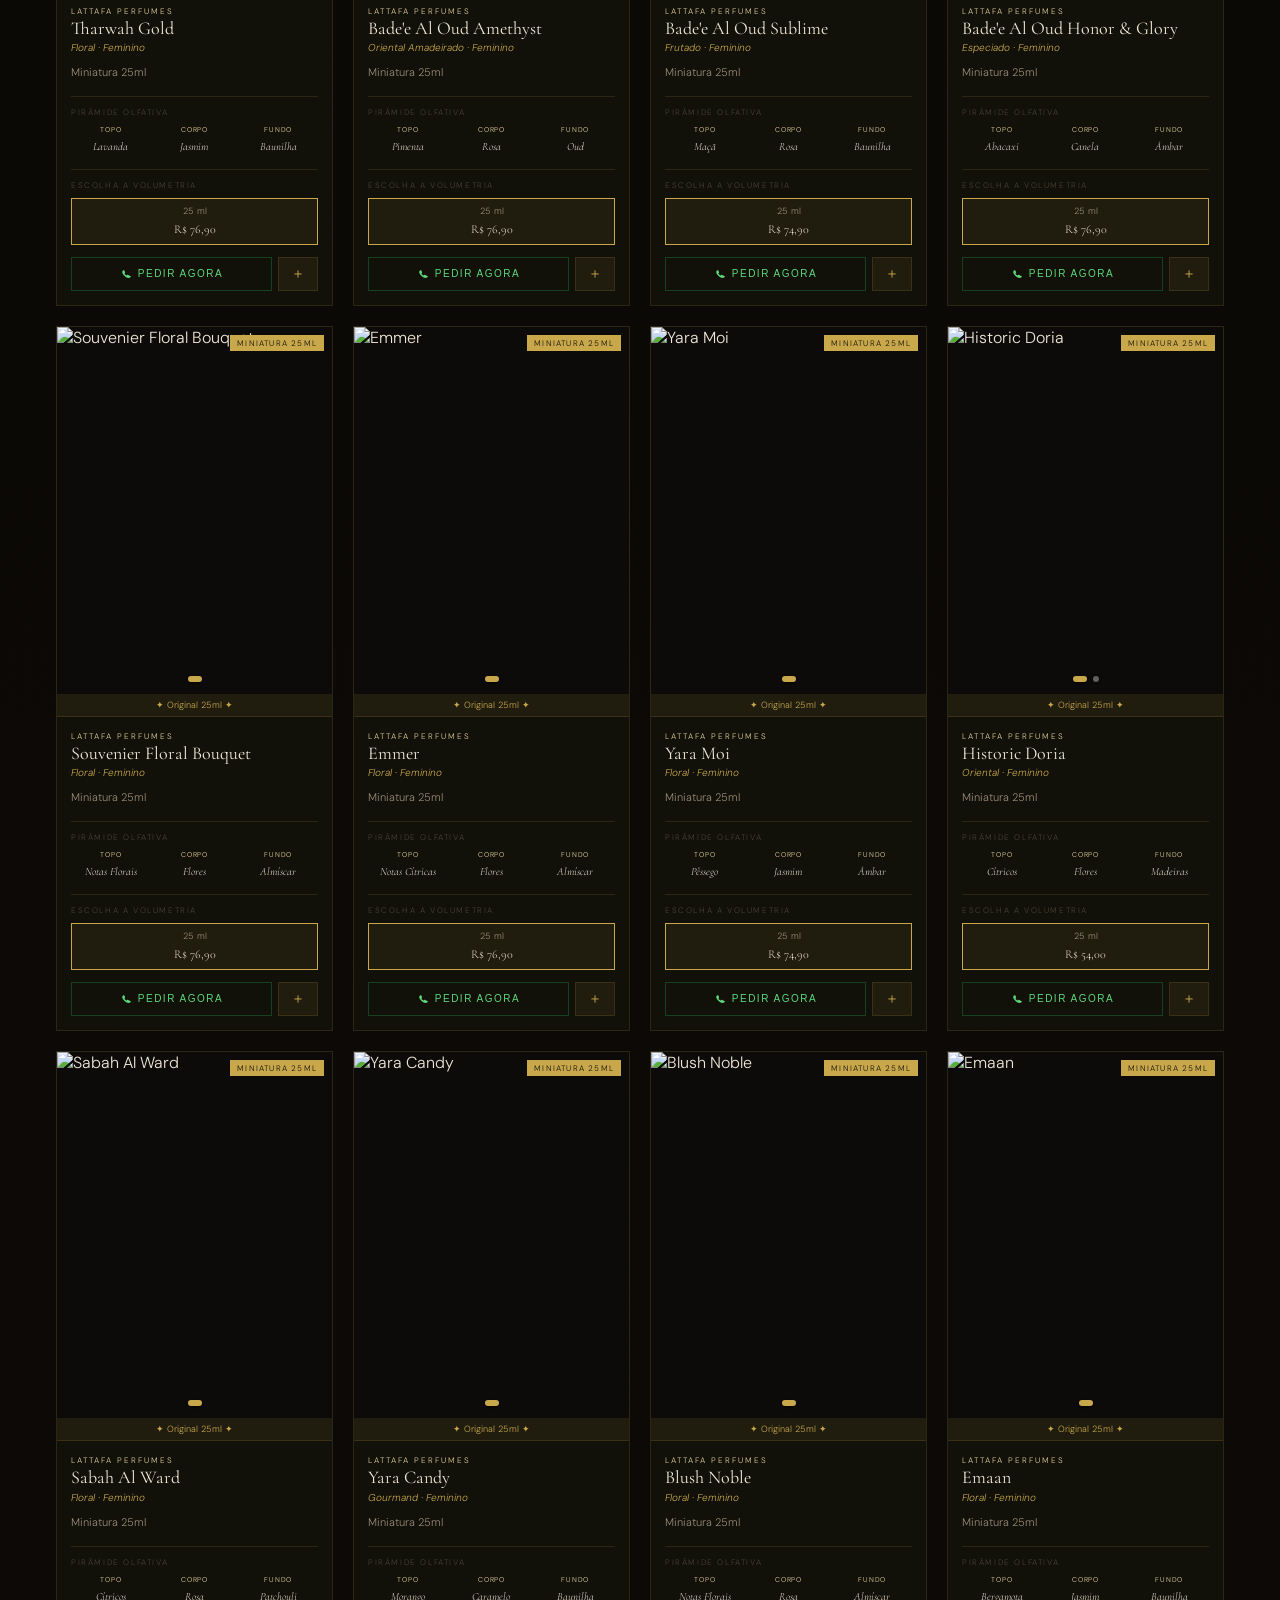
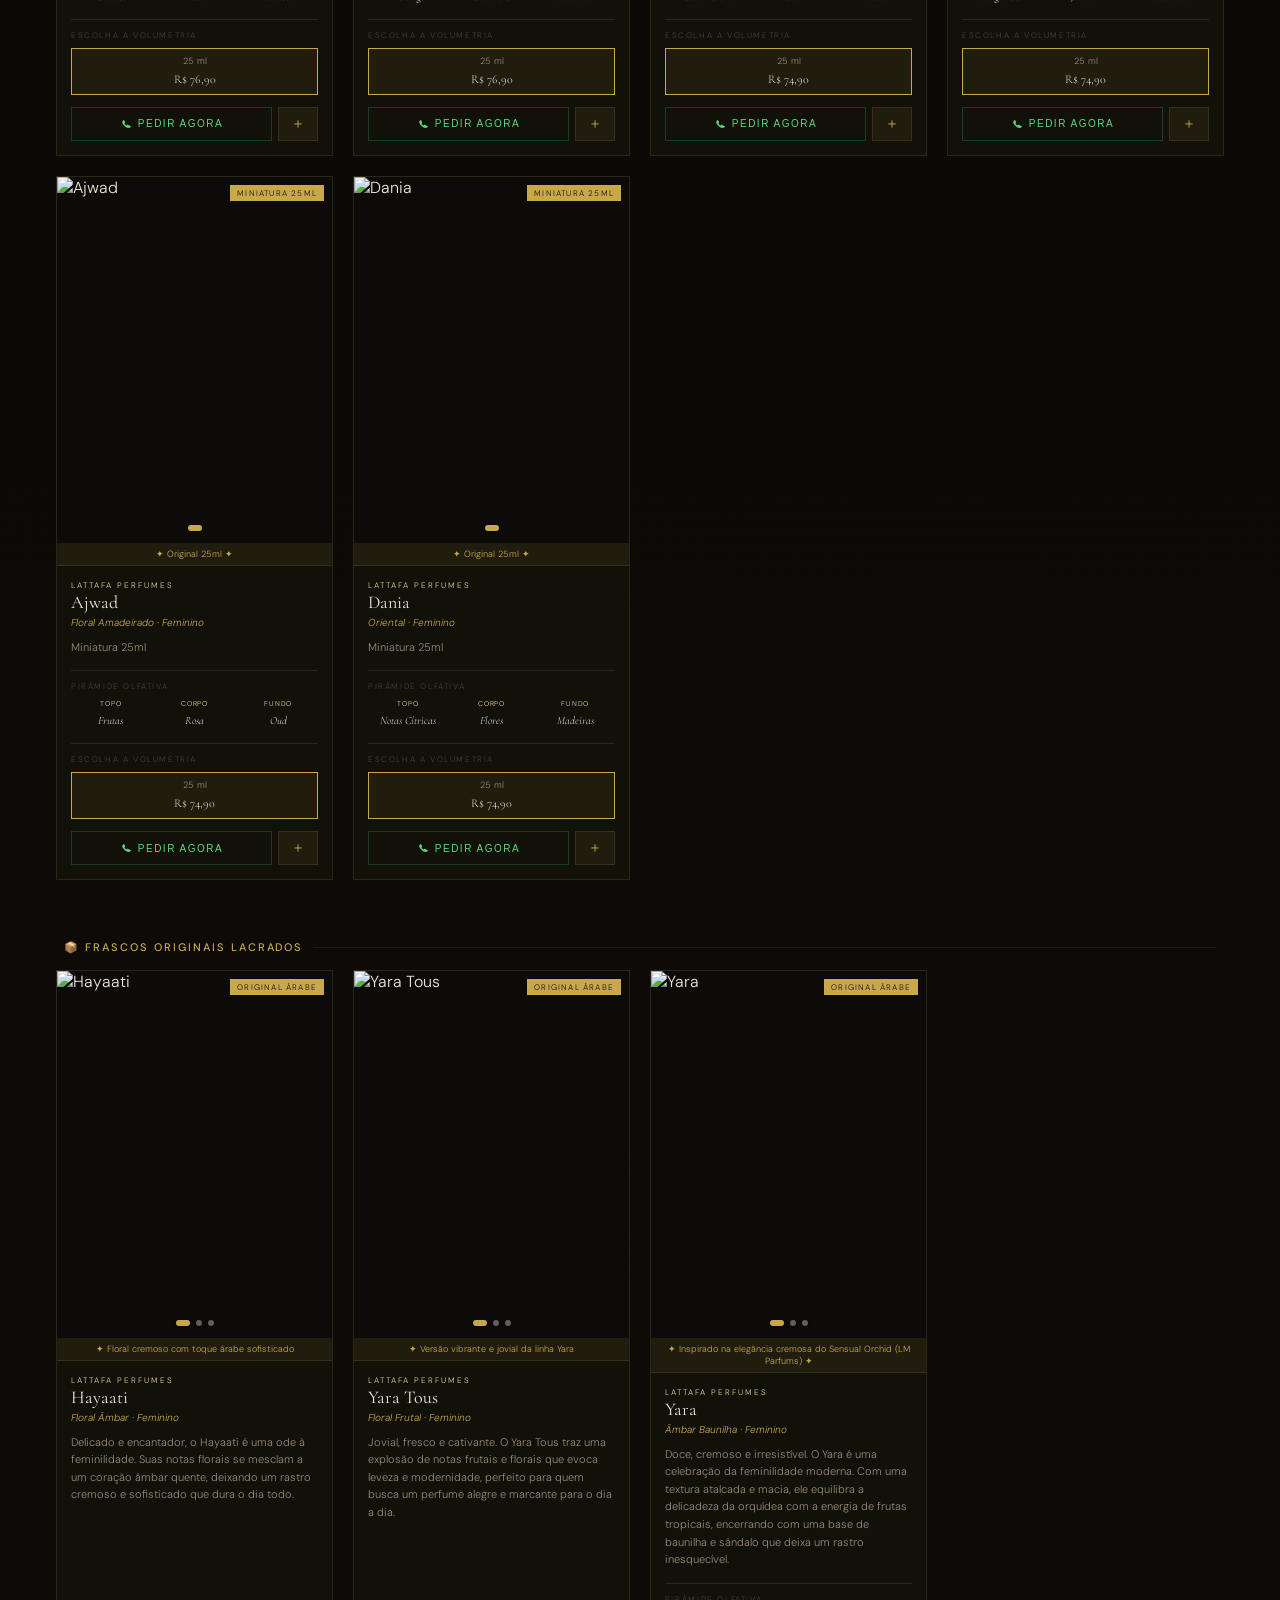
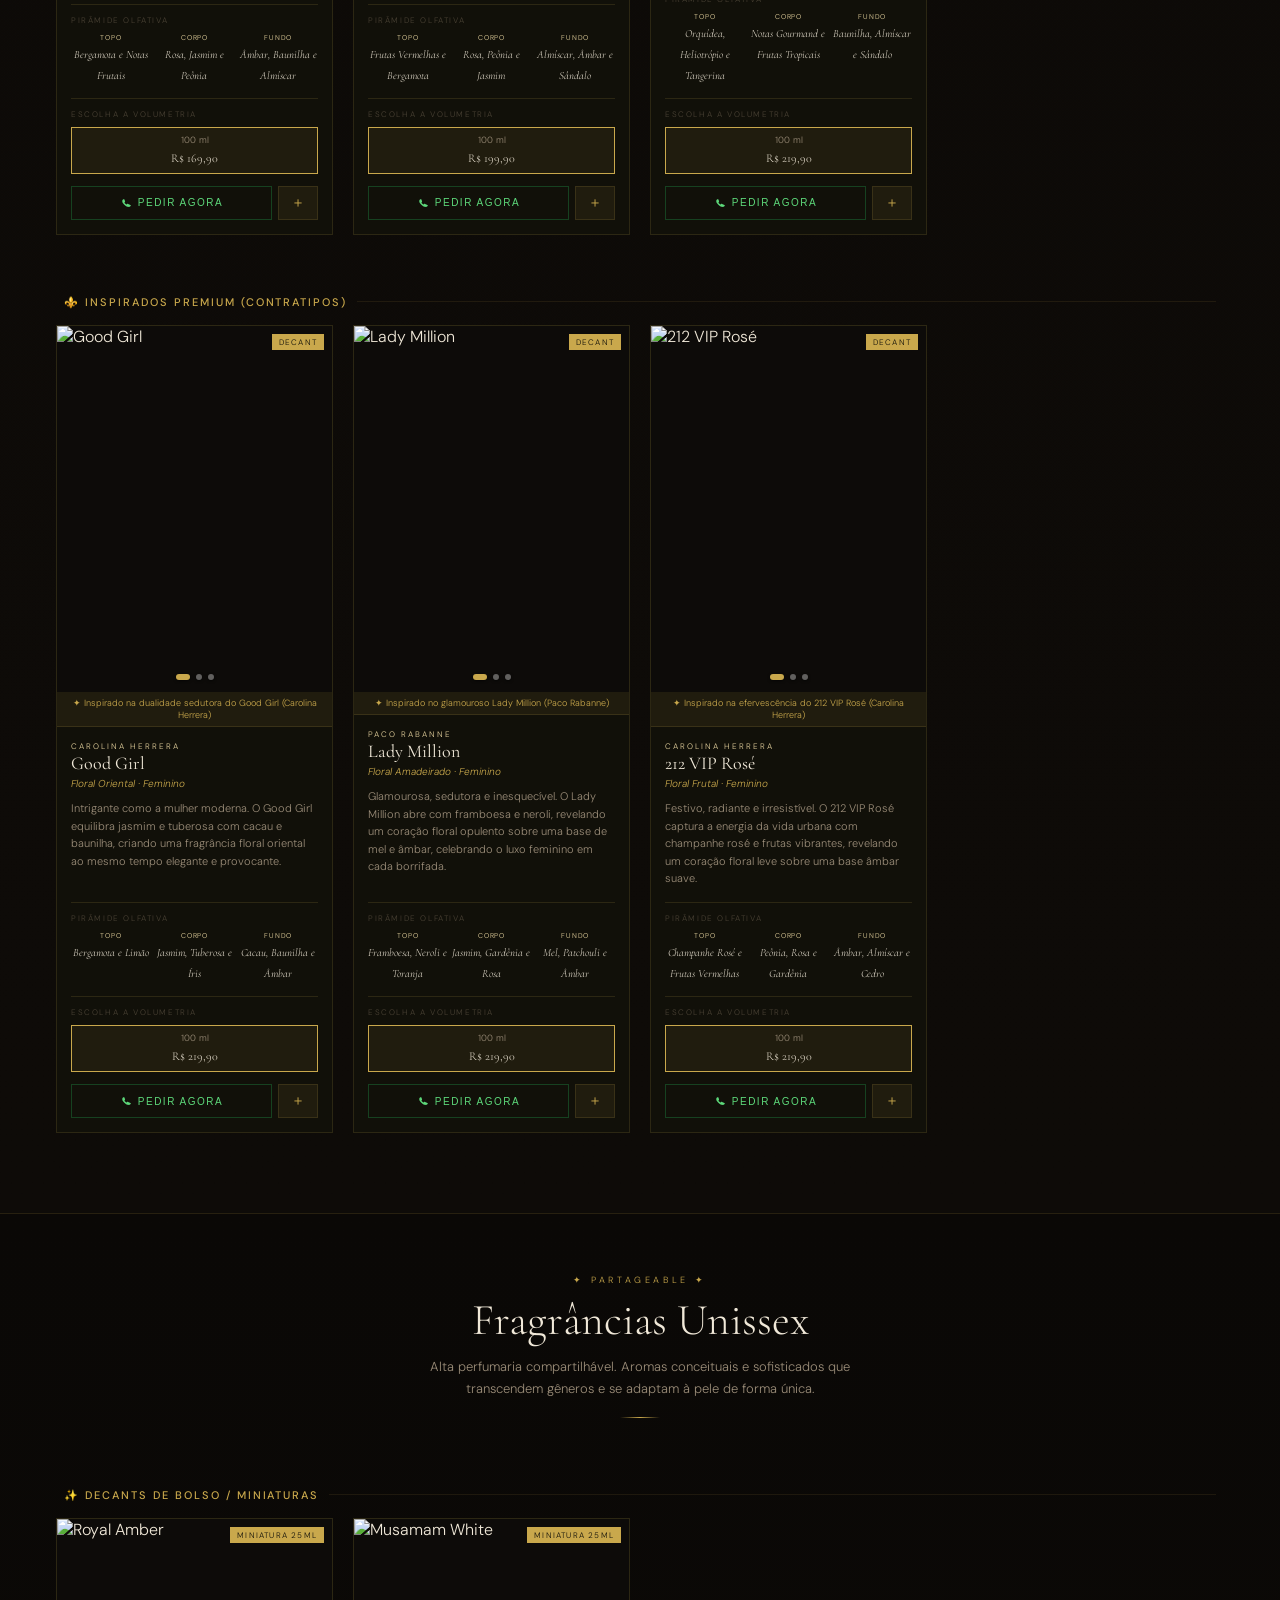
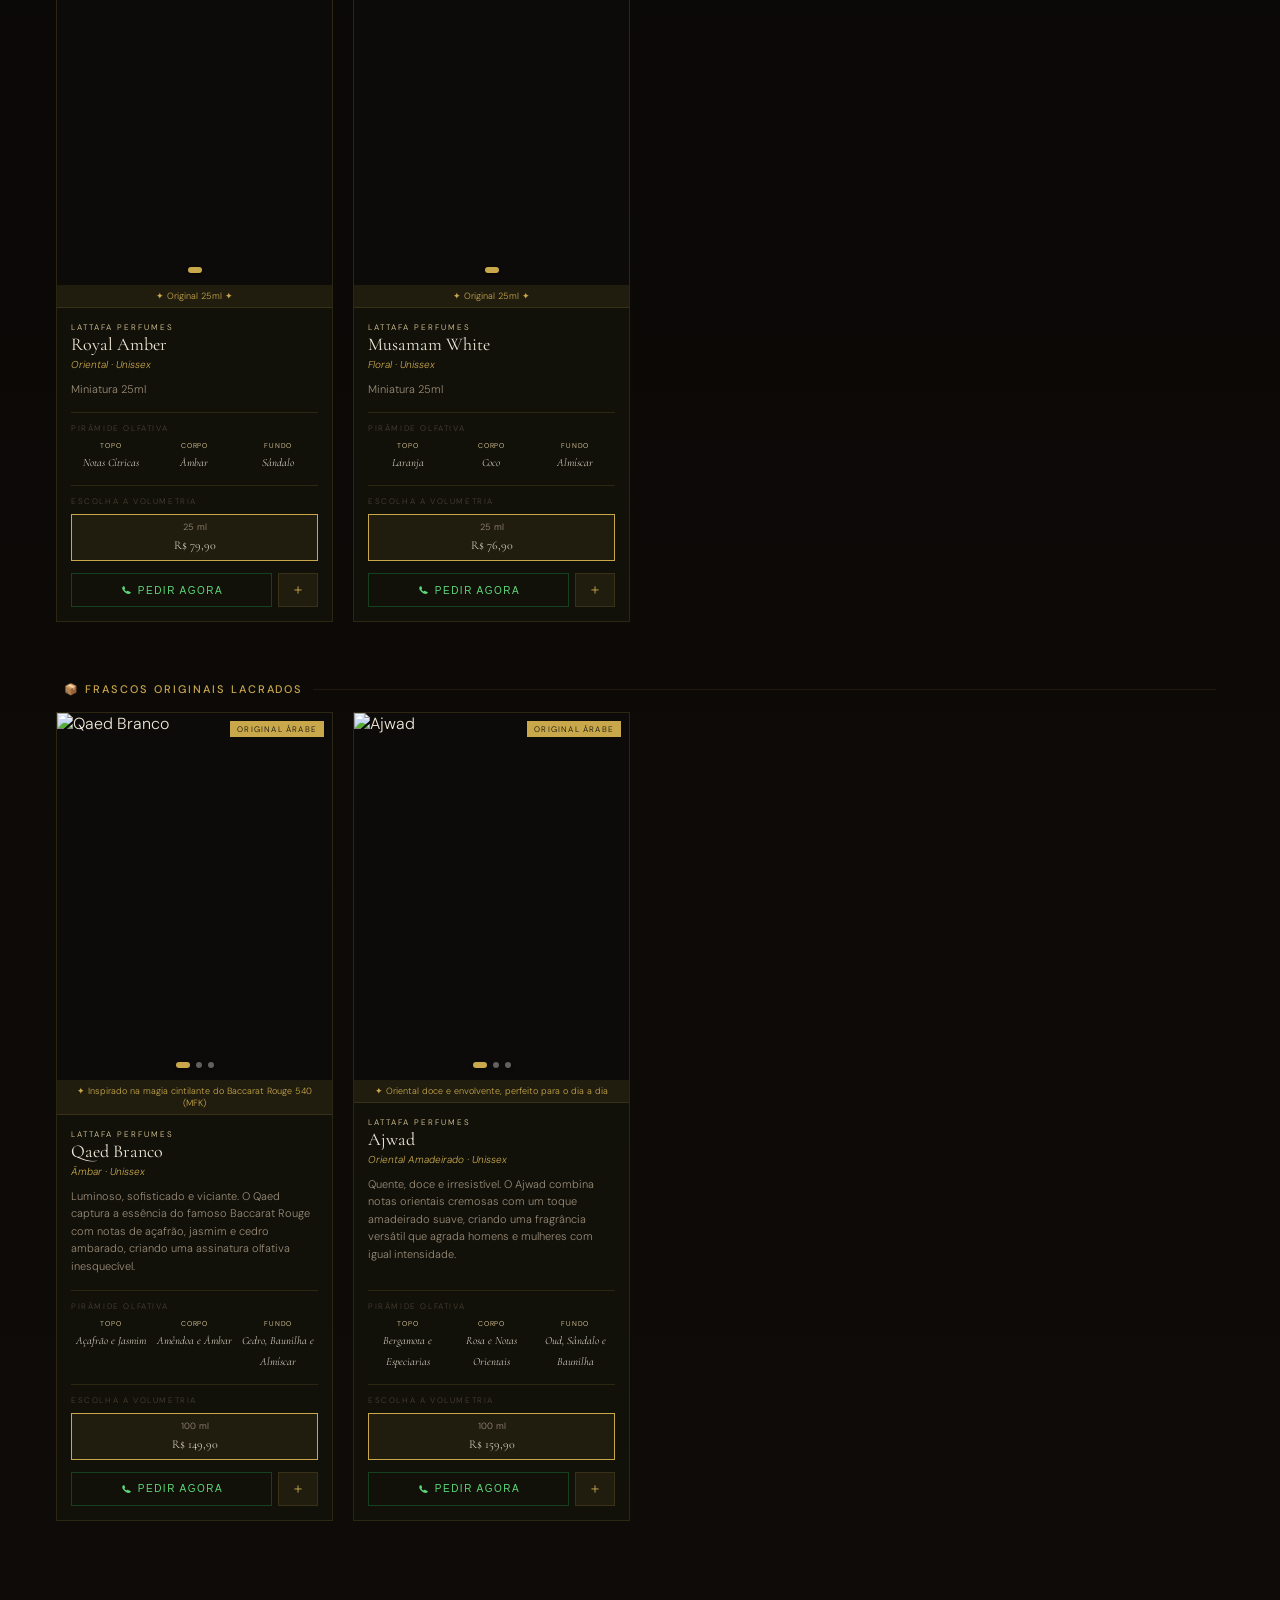
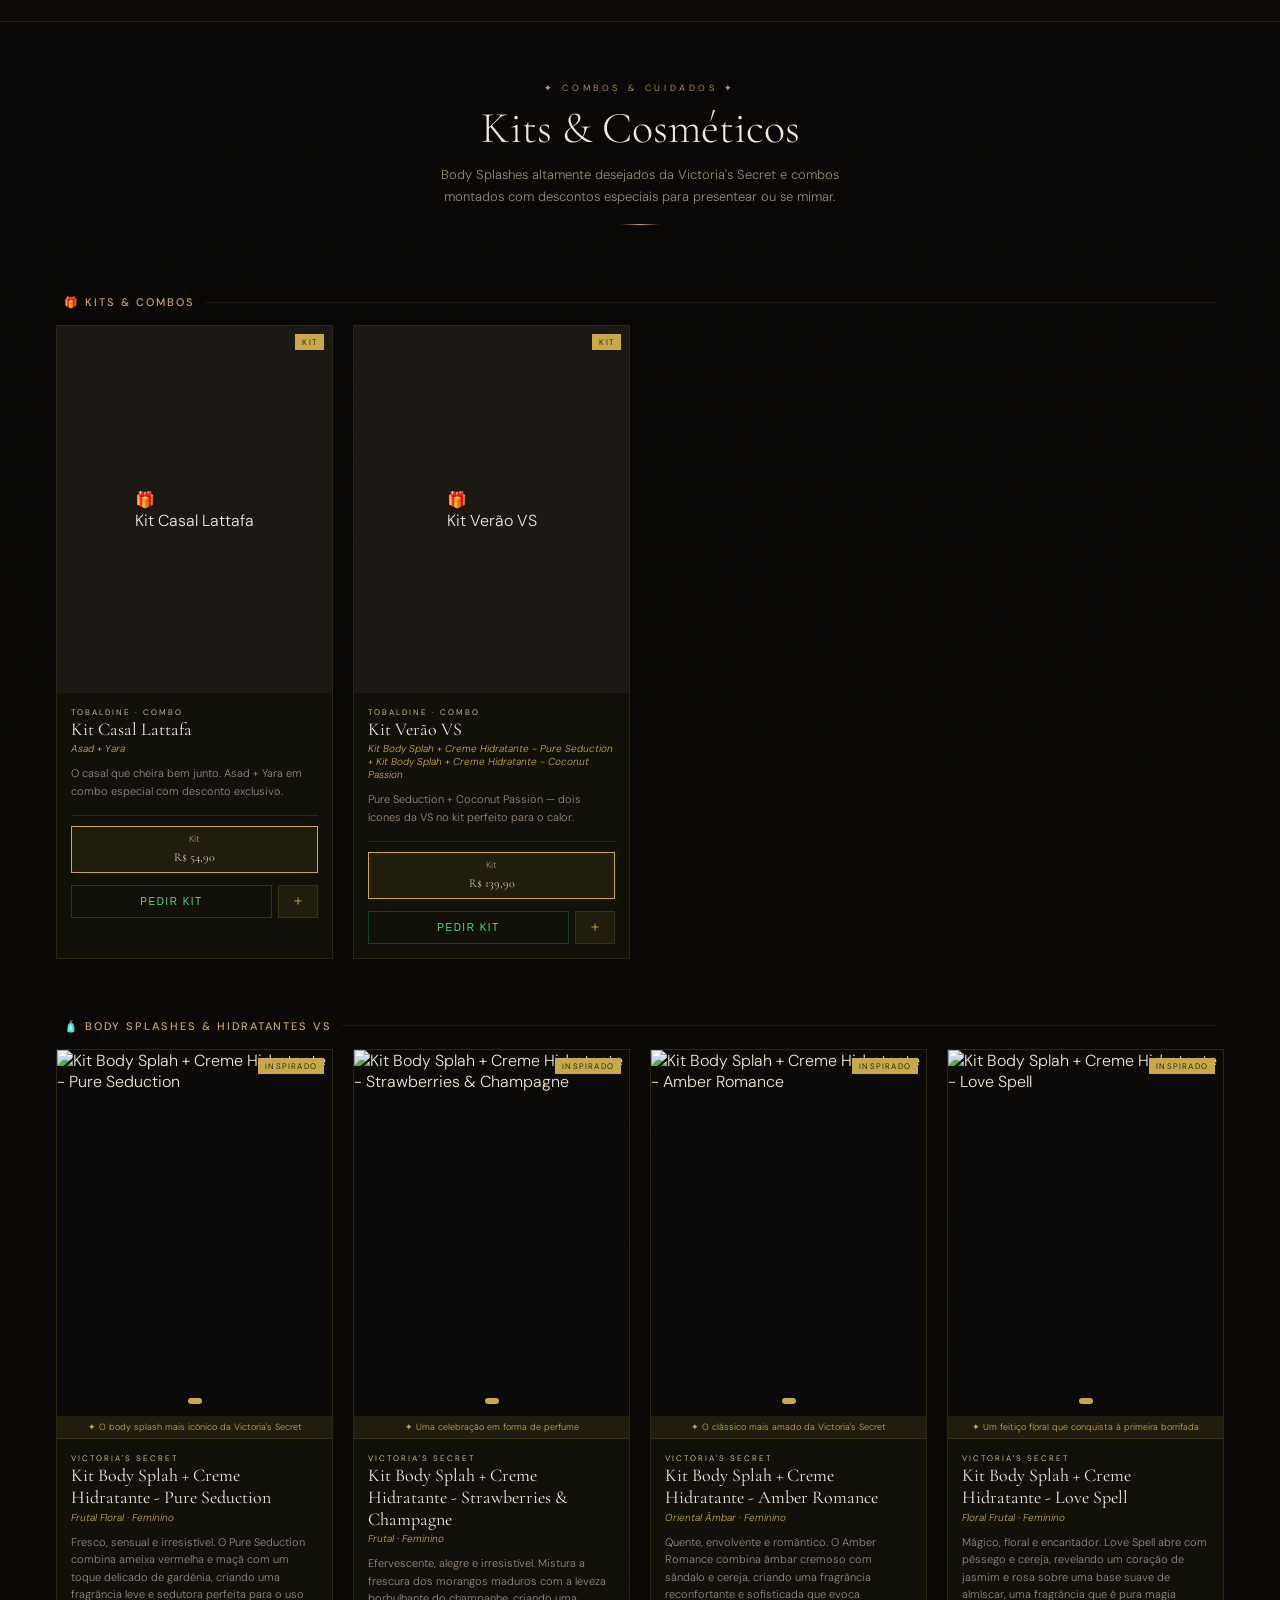
==== commit be356d0f: "atualizacao" ====
--- a/index.html
+++ b/index.html
@@ -10,8 +10,27 @@
     />
     <meta name="description" content="Tobaldine Signature — Decants, originais importados, similares e cosméticos VS. Fragrâncias de luxo ao seu alcance." />
     <meta name="keywords" content="decants, perfumes importados, lattafa, victoria secret, cosméticos, fragrâncias" />
-    <meta property="og:title" content="Tobaldine Signature · Catálogo" />
-    <meta property="og:description" content="Decants, originais 100ml, similares e cosméticos VS." />
+
+    <!-- Open Graph — WhatsApp, Facebook, Instagram, Telegram -->
+    <meta property="og:type"        content="website" />
+    <meta property="og:url"         content="https://tobaldine-signature.web.app" />
+    <meta property="og:title"       content="Tobaldine Signature · Catálogo de Perfumes" />
+    <meta property="og:description" content="Decants, originais 100ml, similares premium e cosméticos VS. Entrega em Mauá e região. Pague via PIX ou cartão." />
+    <meta property="og:image"       content="https://tobaldine-signature.web.app/og-image.png" />
+    <meta property="og:image:width"  content="1200" />
+    <meta property="og:image:height" content="630" />
+    <meta property="og:locale"      content="pt_BR" />
+
+    <!-- Twitter Card -->
+    <meta name="twitter:card"        content="summary_large_image" />
+    <meta name="twitter:title"       content="Tobaldine Signature · Catálogo de Perfumes" />
+    <meta name="twitter:description" content="Decants, originais 100ml, similares premium e cosméticos VS. Entrega em Mauá e região." />
+    <meta name="twitter:image"       content="https://tobaldine-signature.web.app/og-image.png" />
+
+    <!-- Favicon e ícones -->
+    <link rel="icon"             type="image/png" sizes="32x32" href="icon-192.png" />
+    <link rel="apple-touch-icon" sizes="180x180"               href="icon-192.png" />
+
     <meta name="theme-color" content="#080706" />
     <link rel="manifest" href="manifest.json" />
     <link rel="stylesheet" href="style.css" />
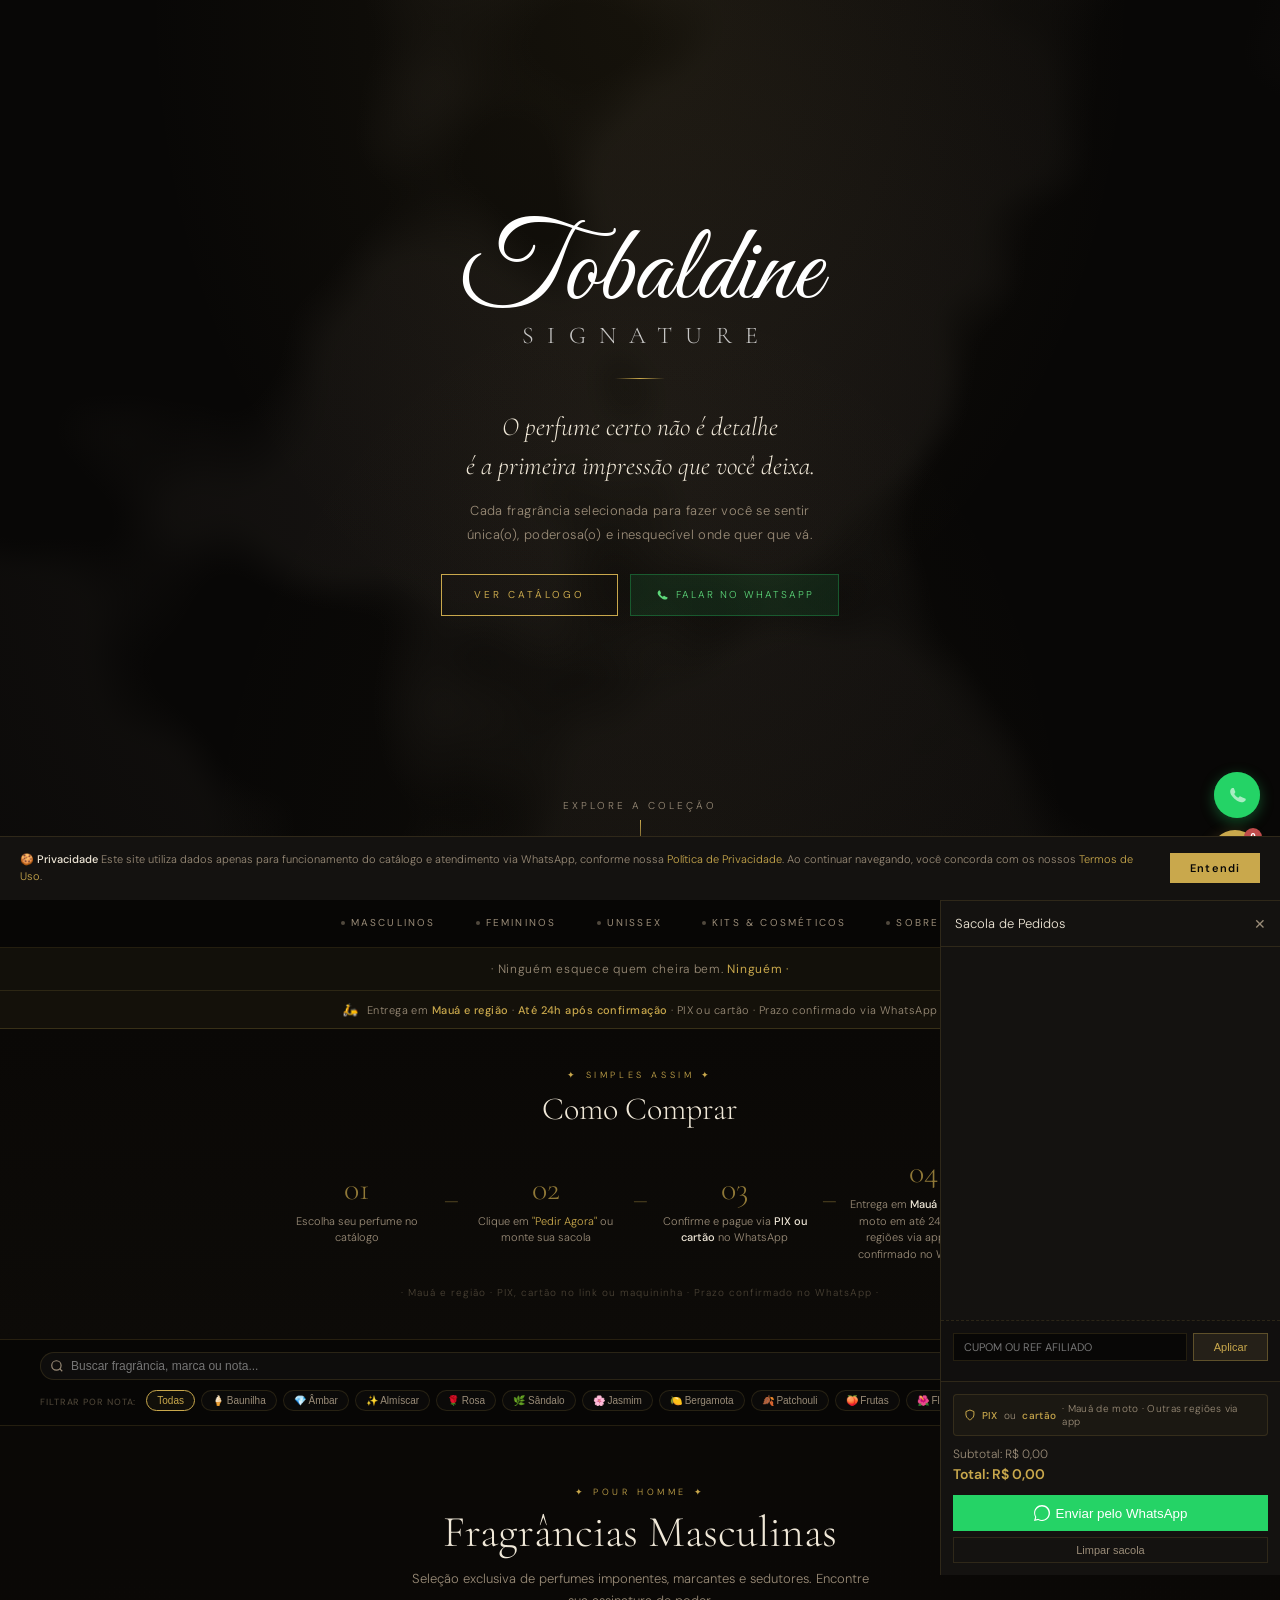
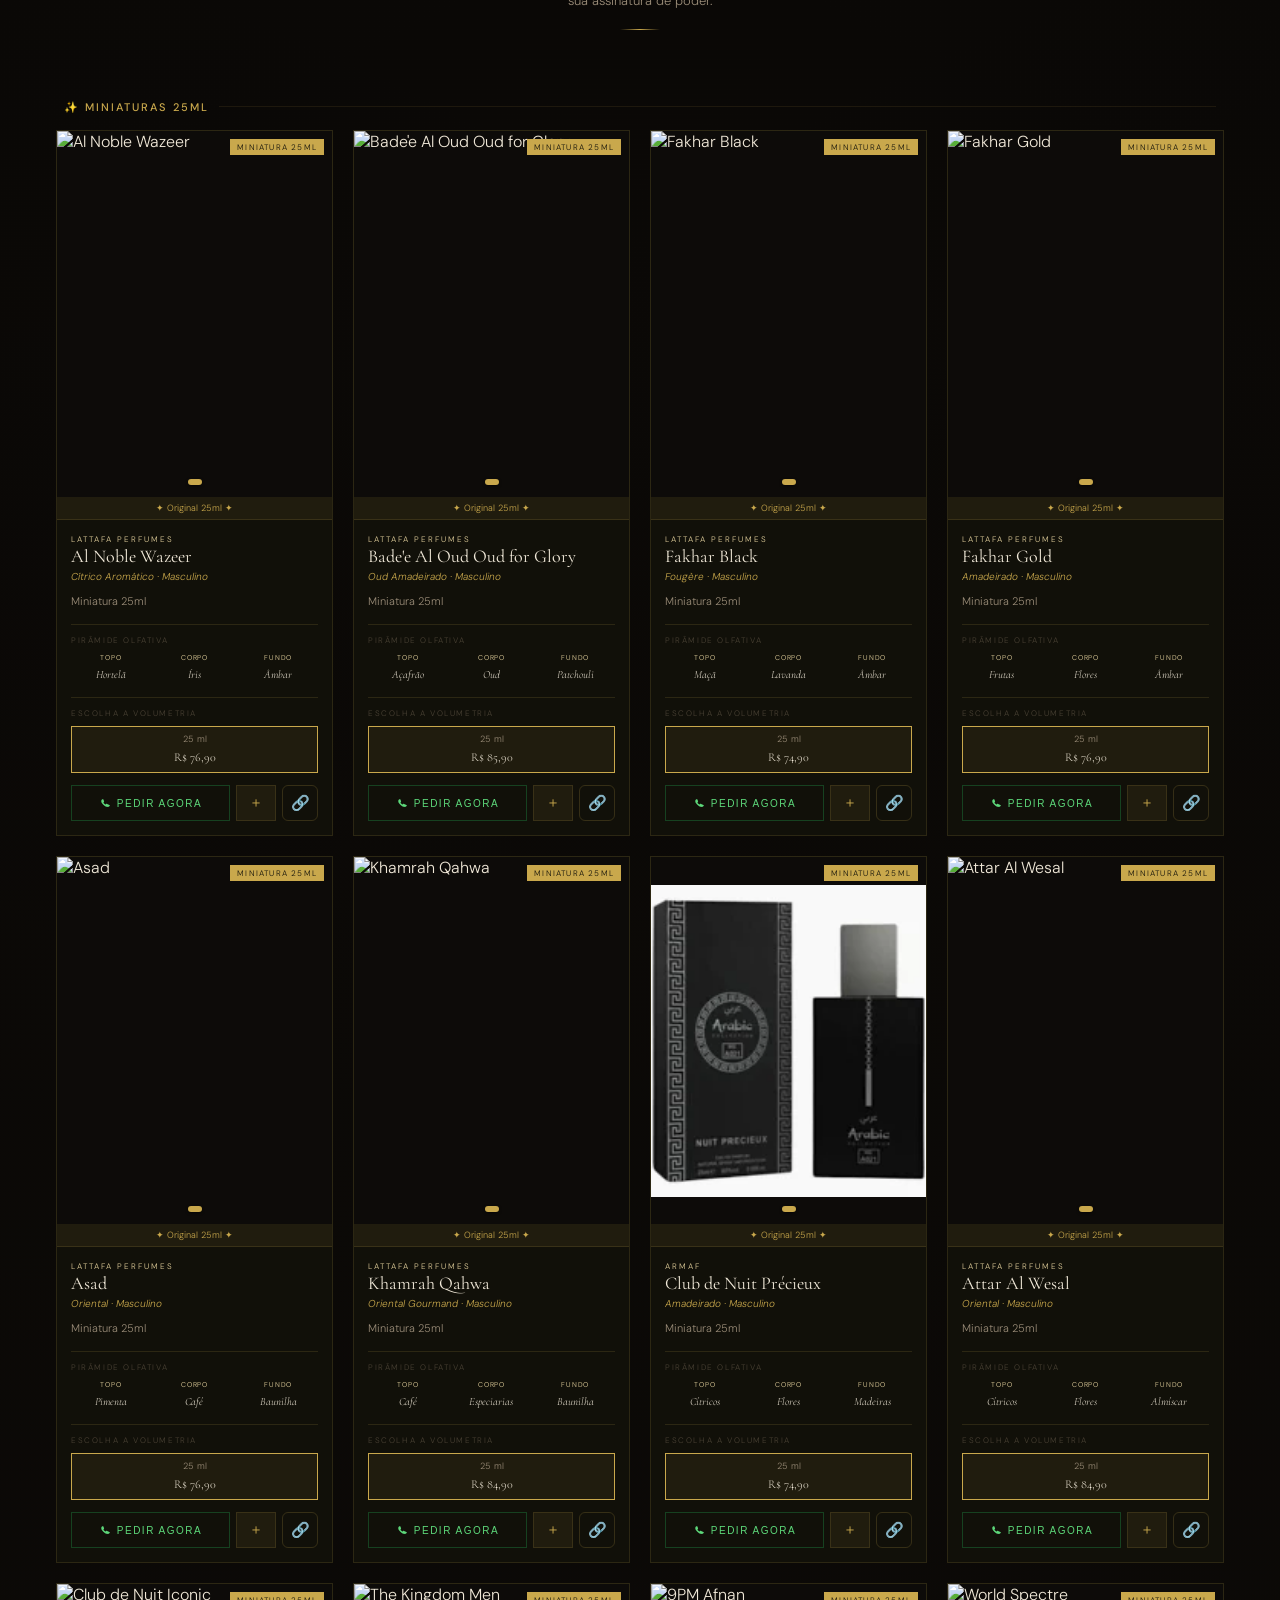
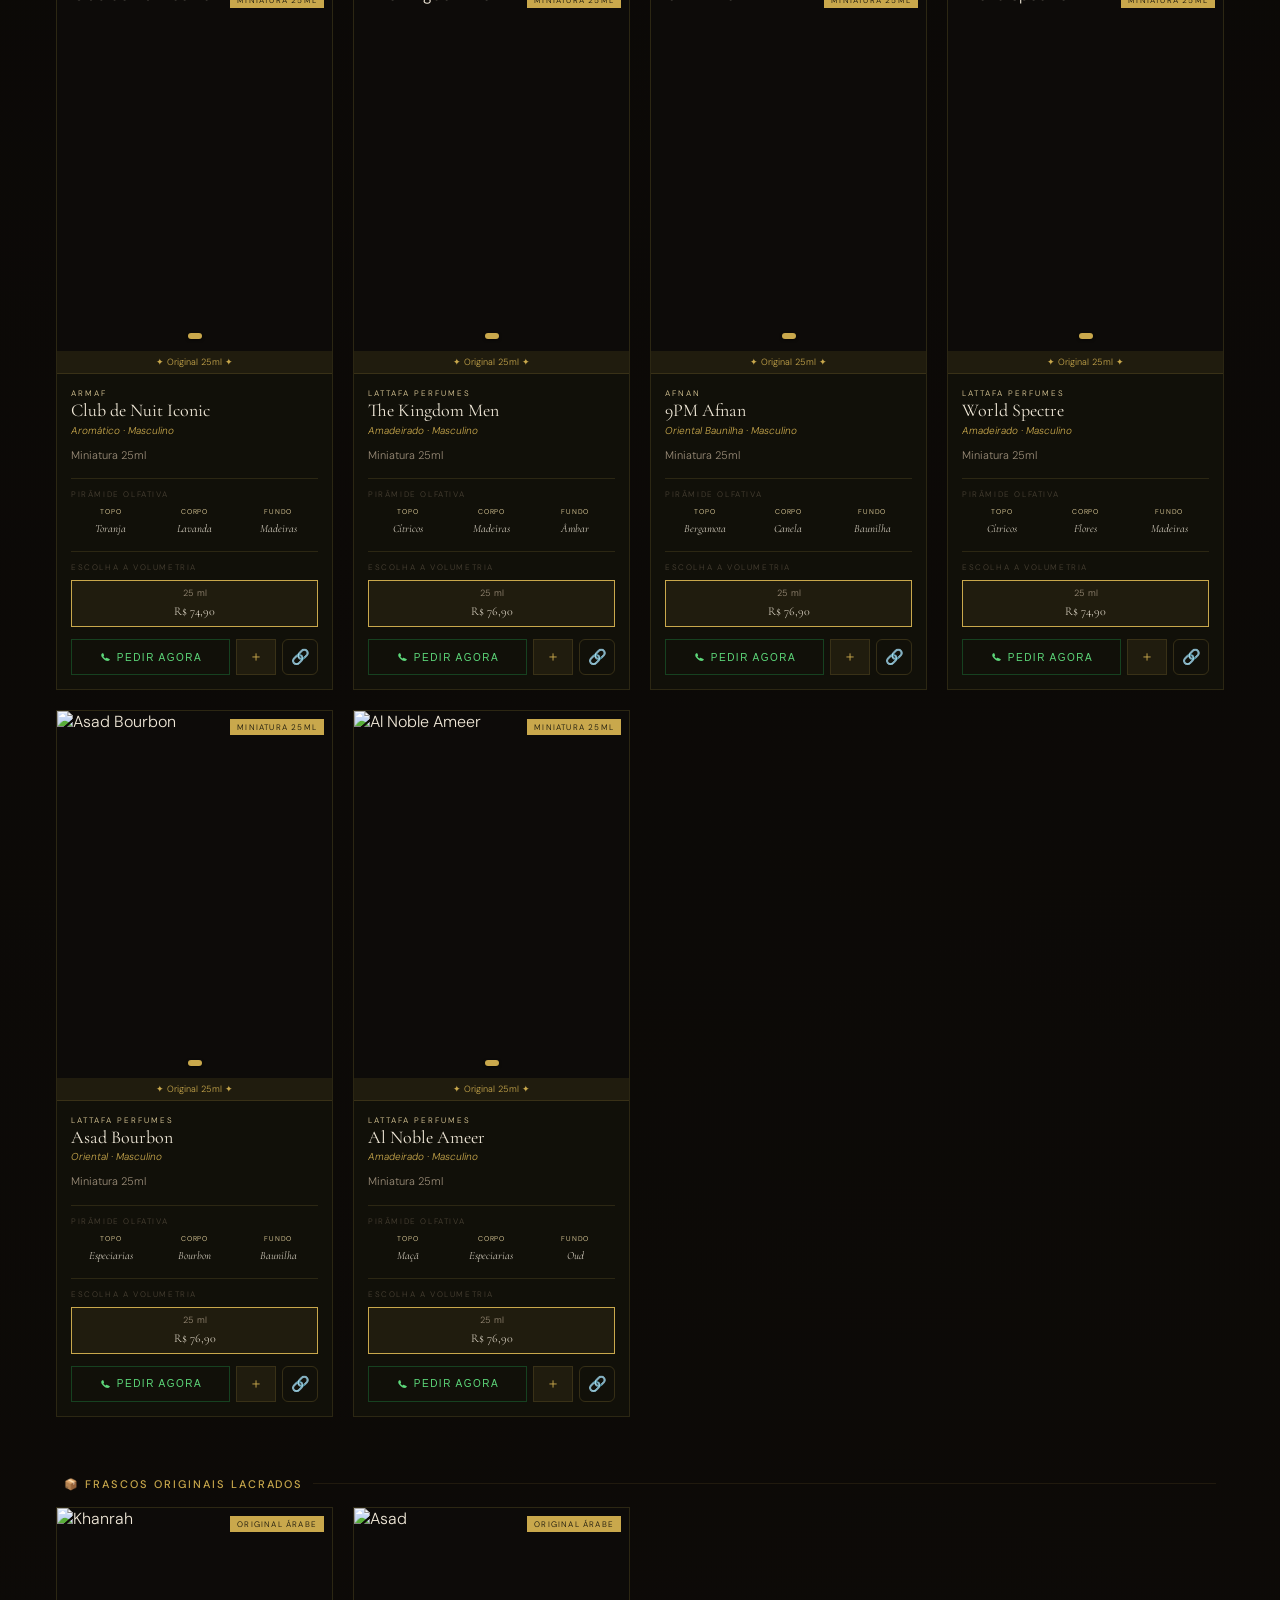
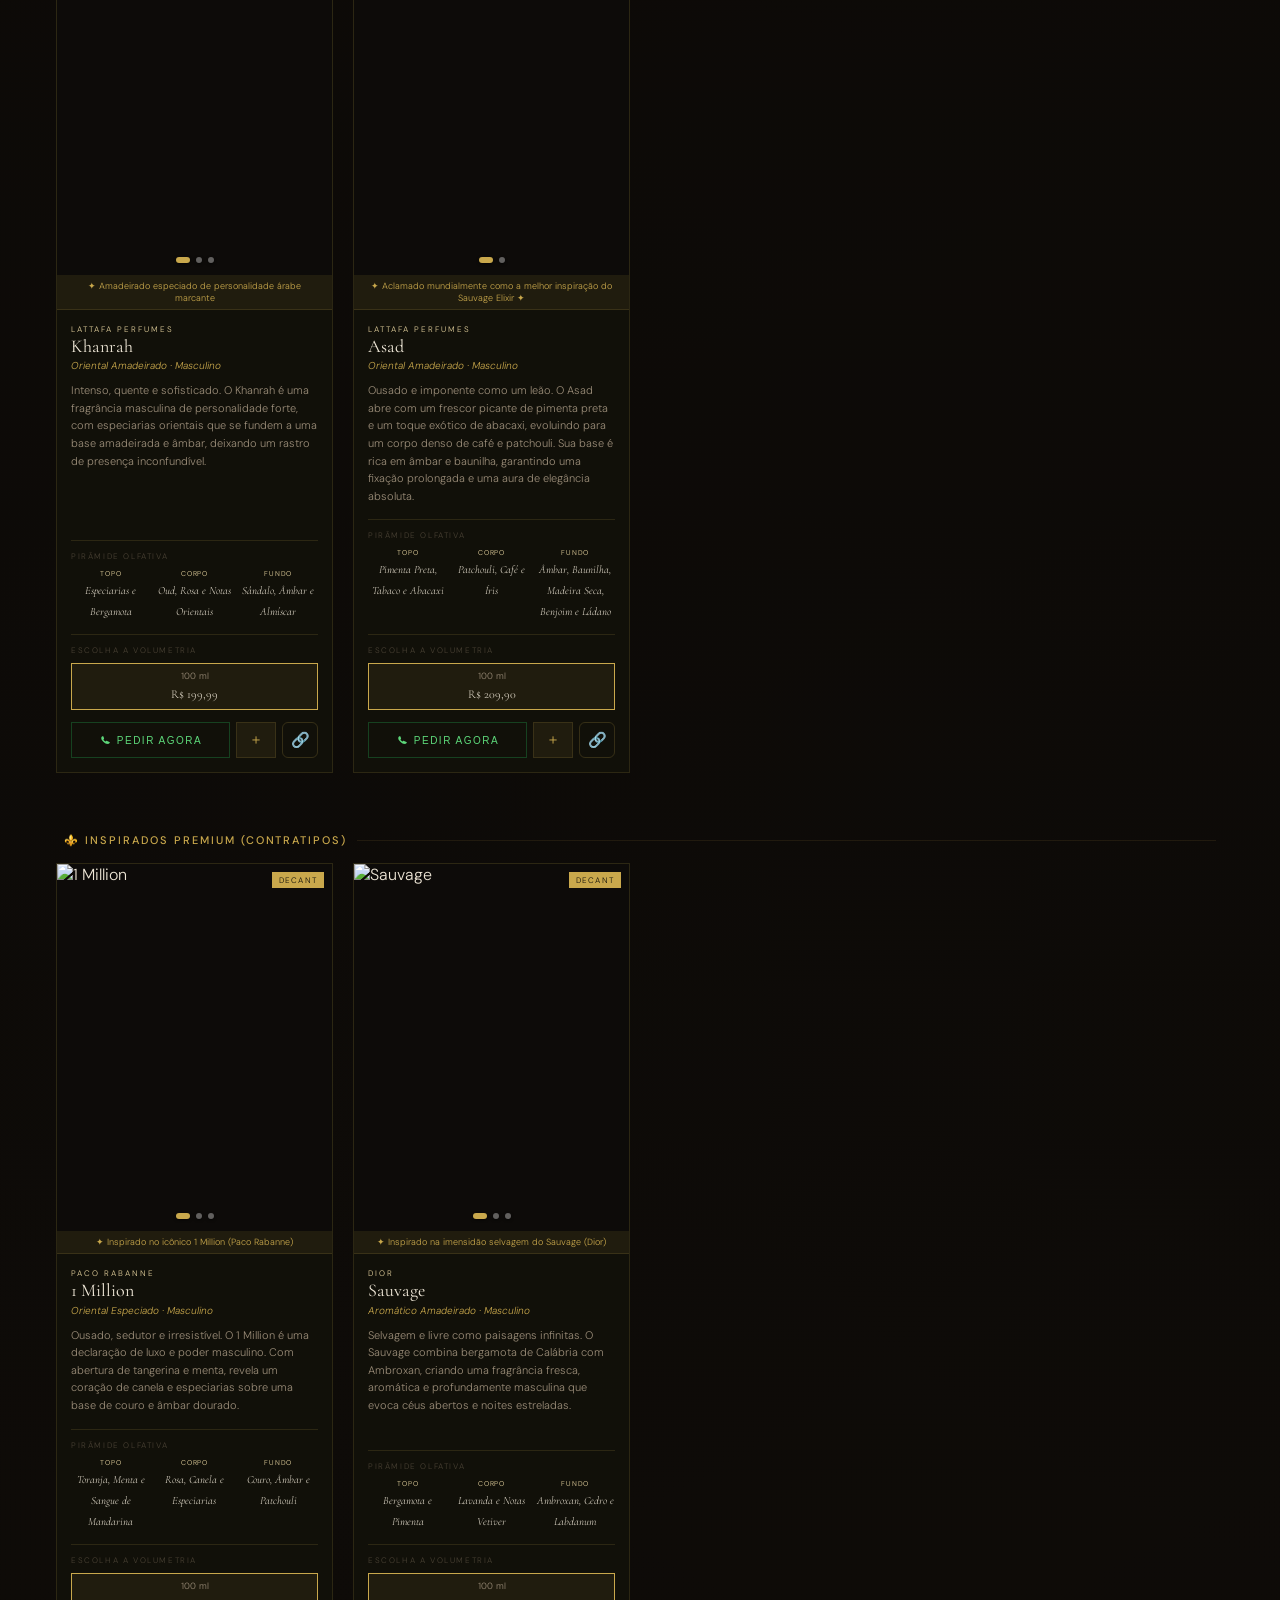
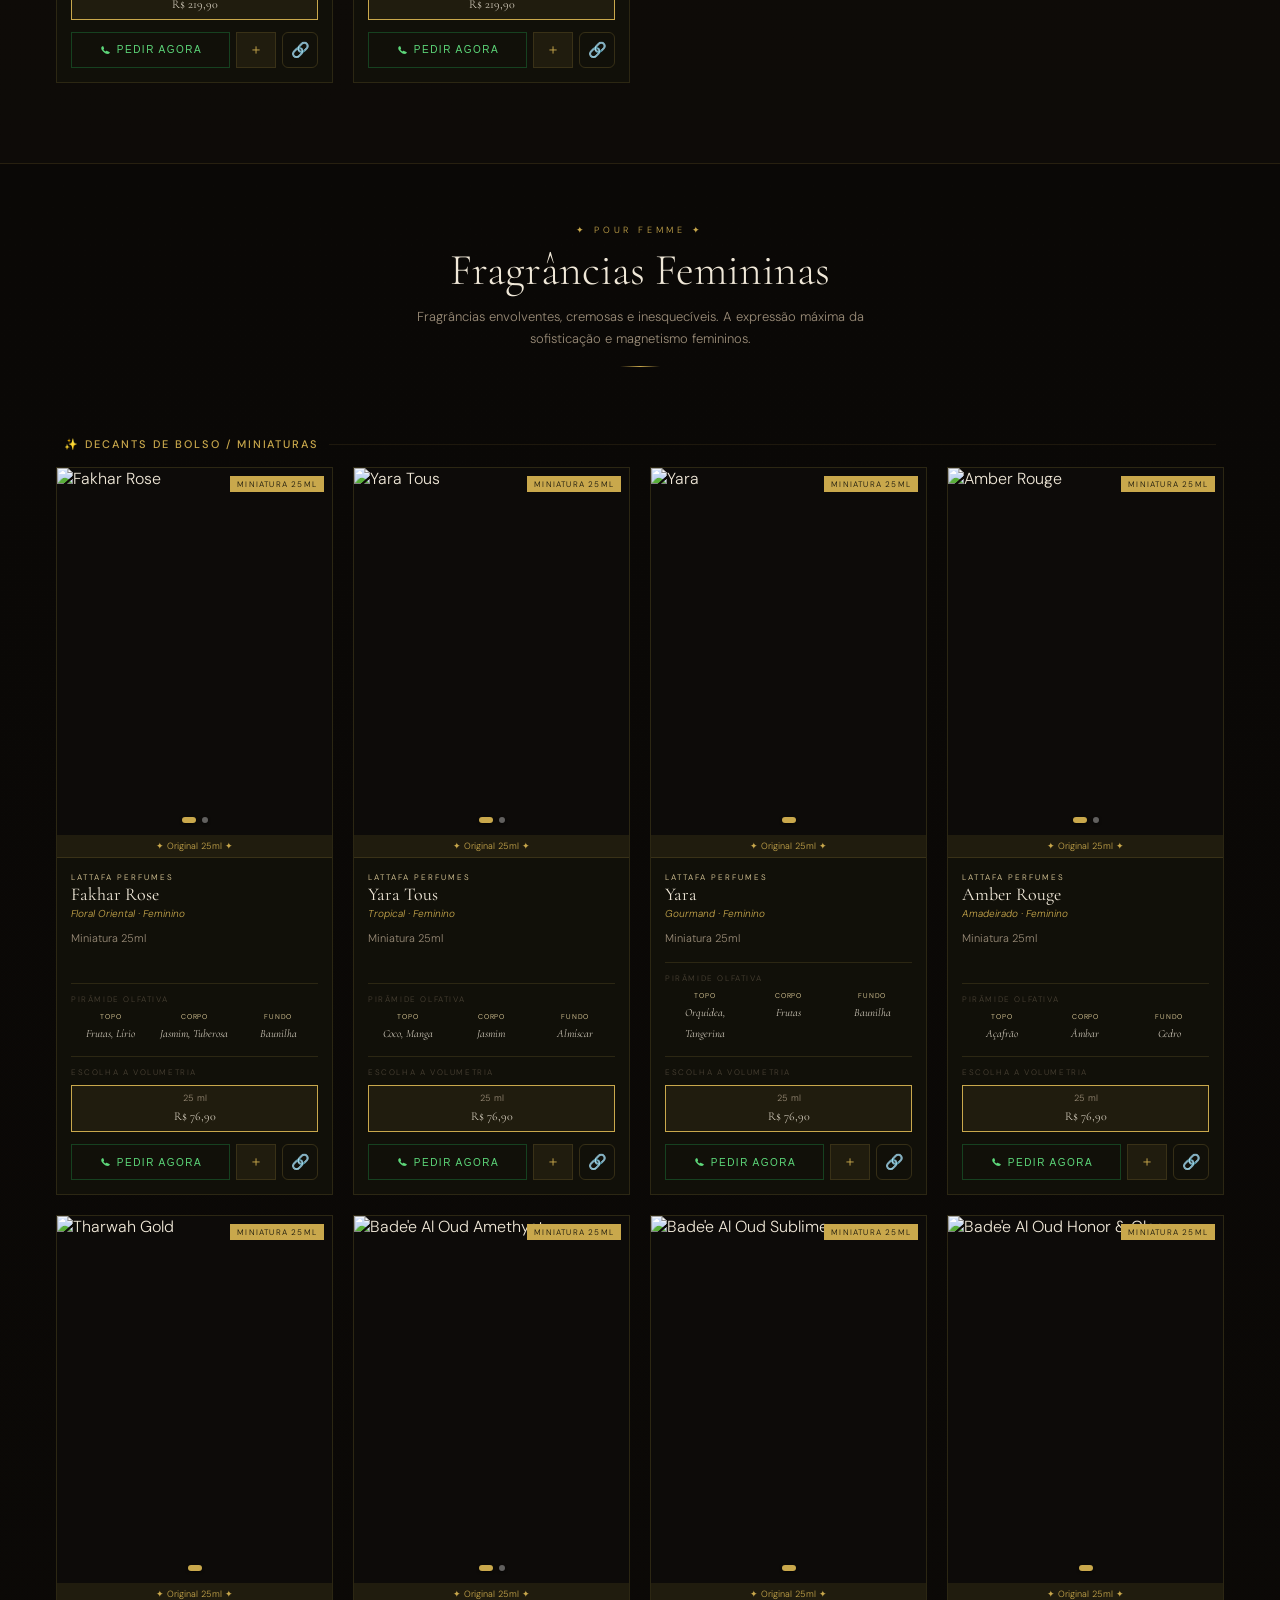
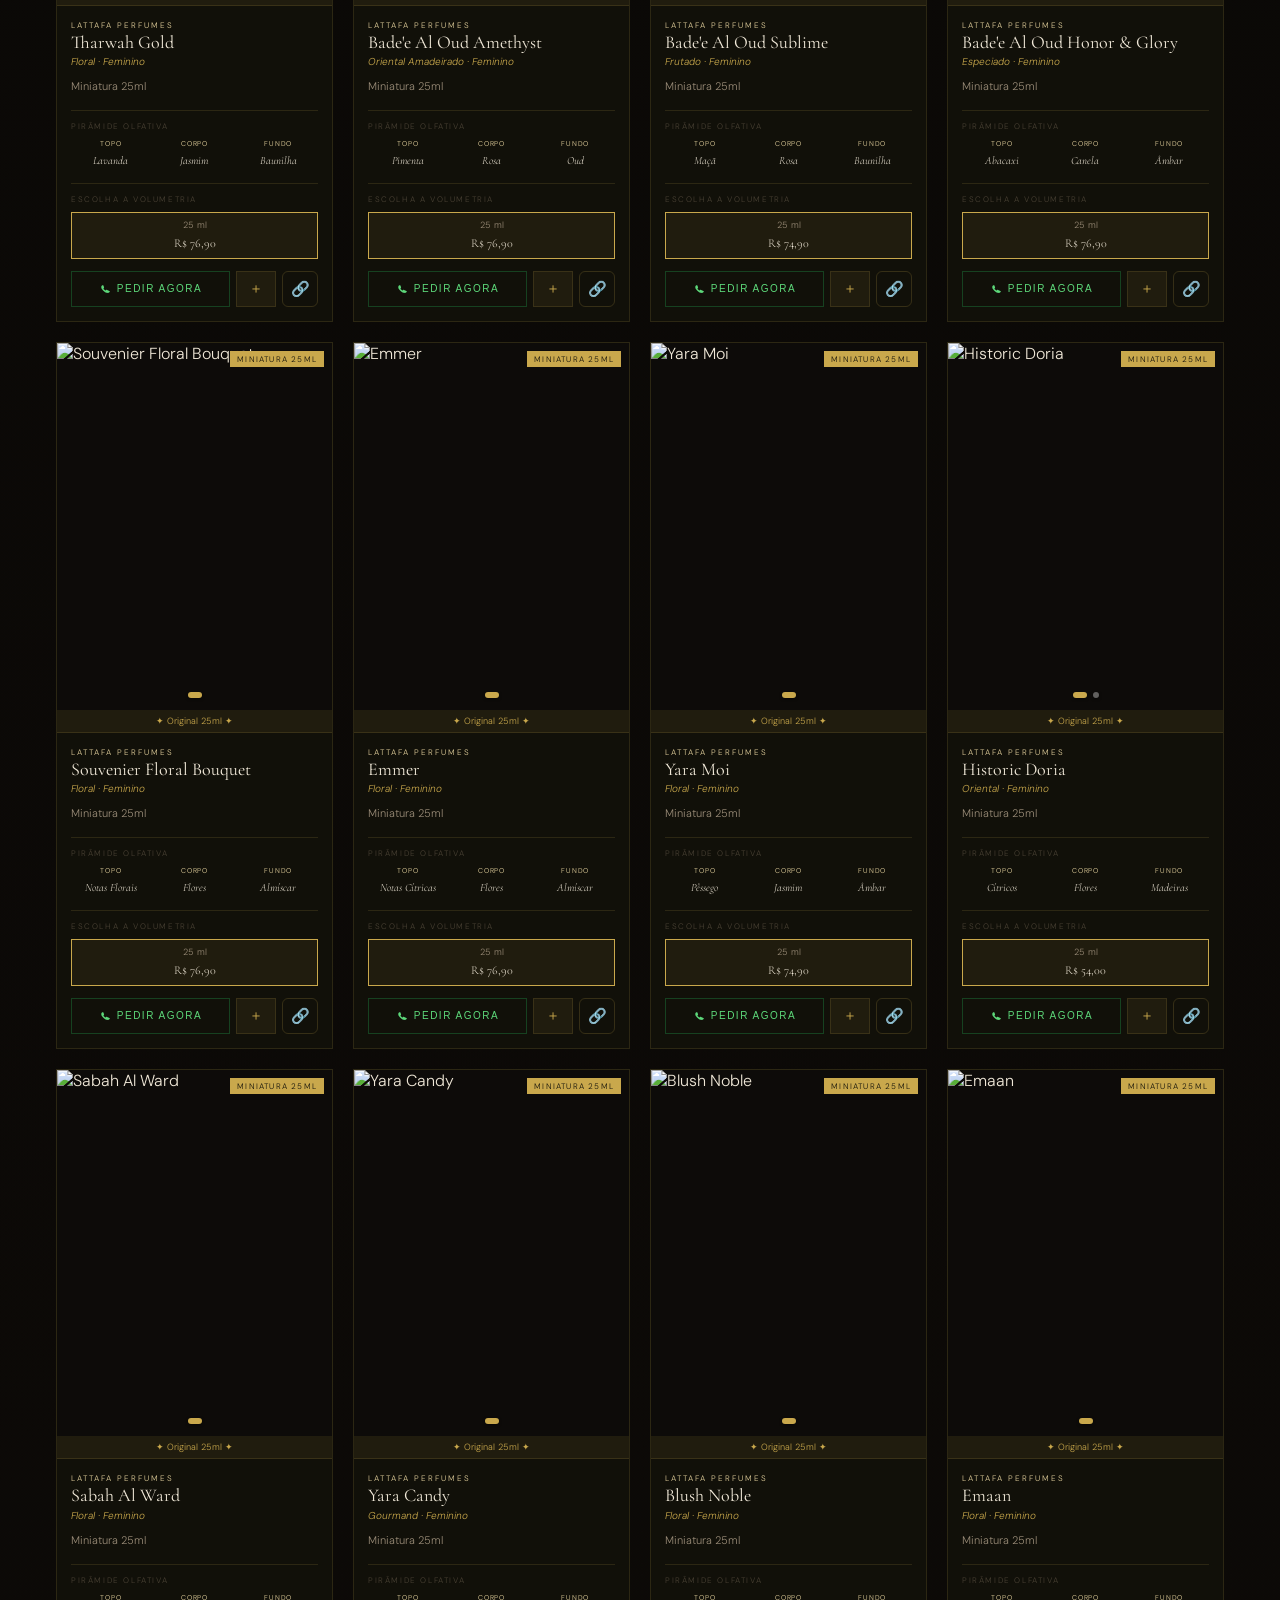
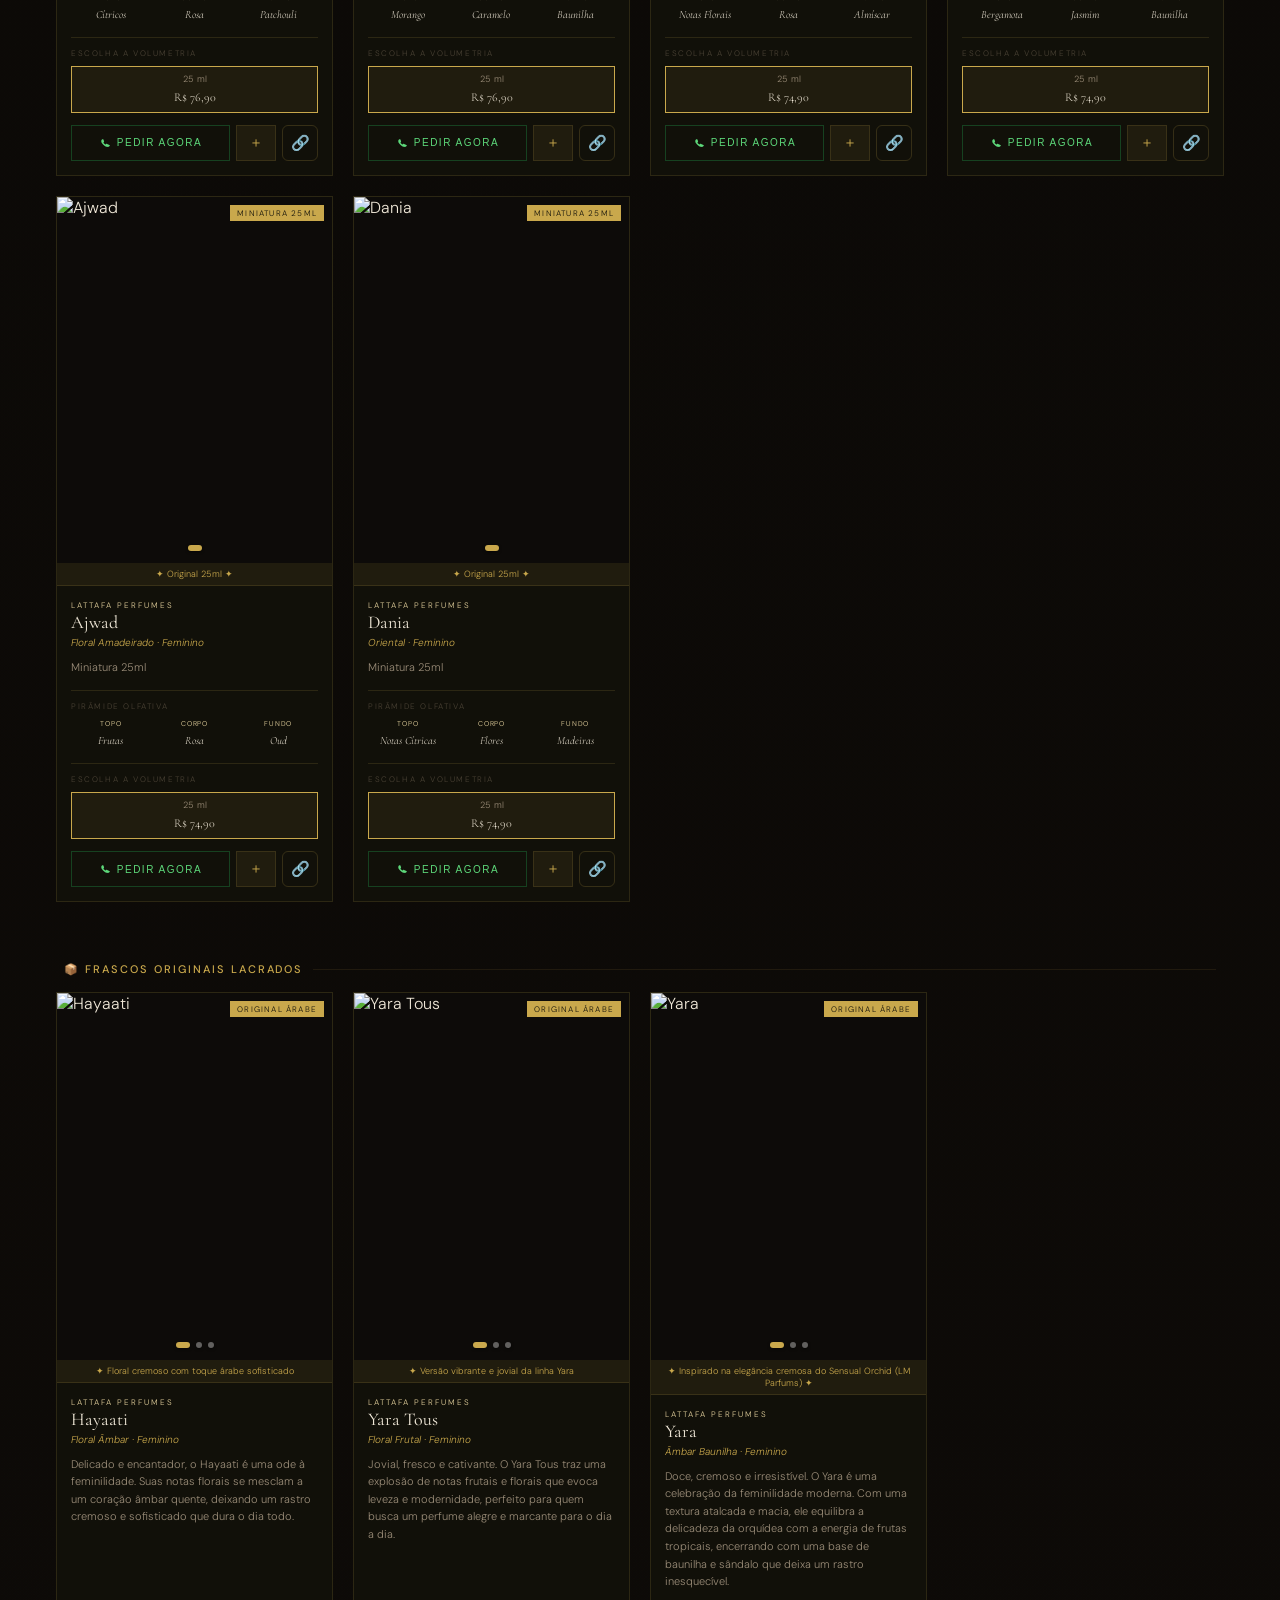
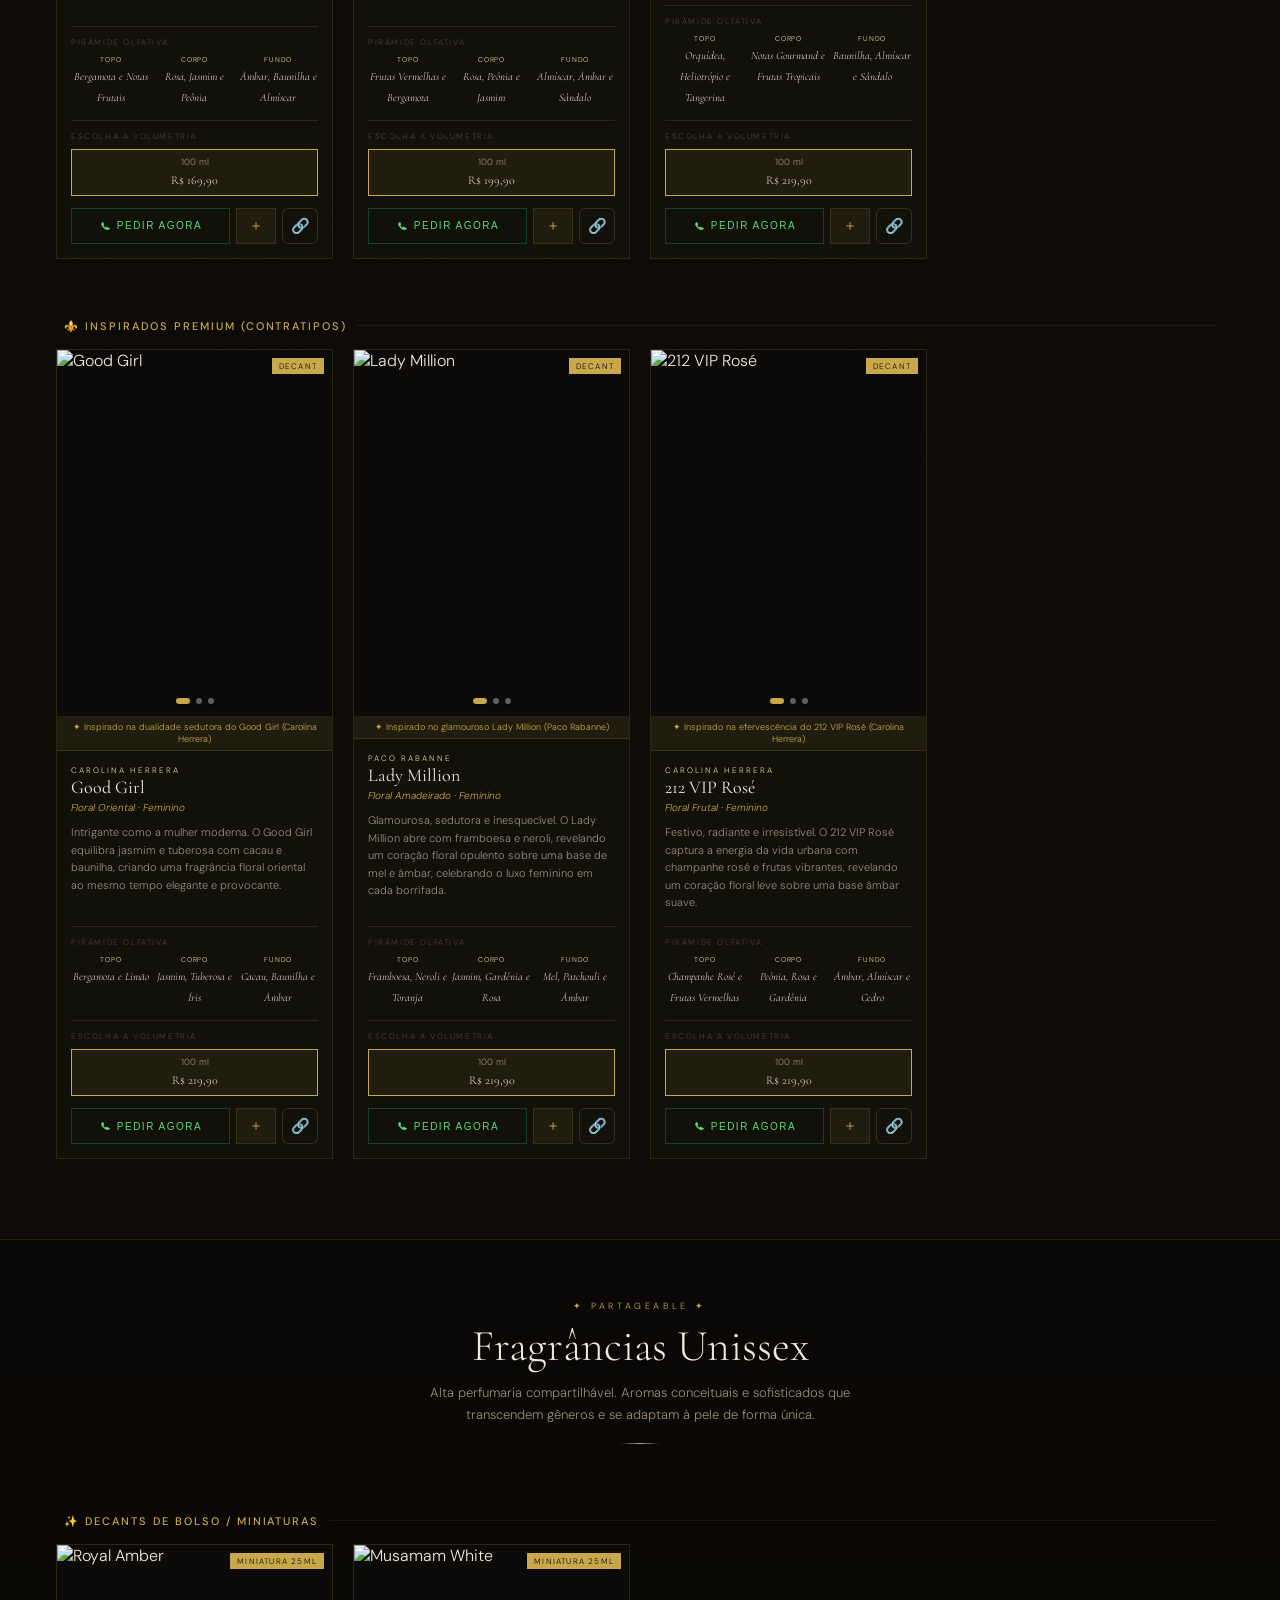
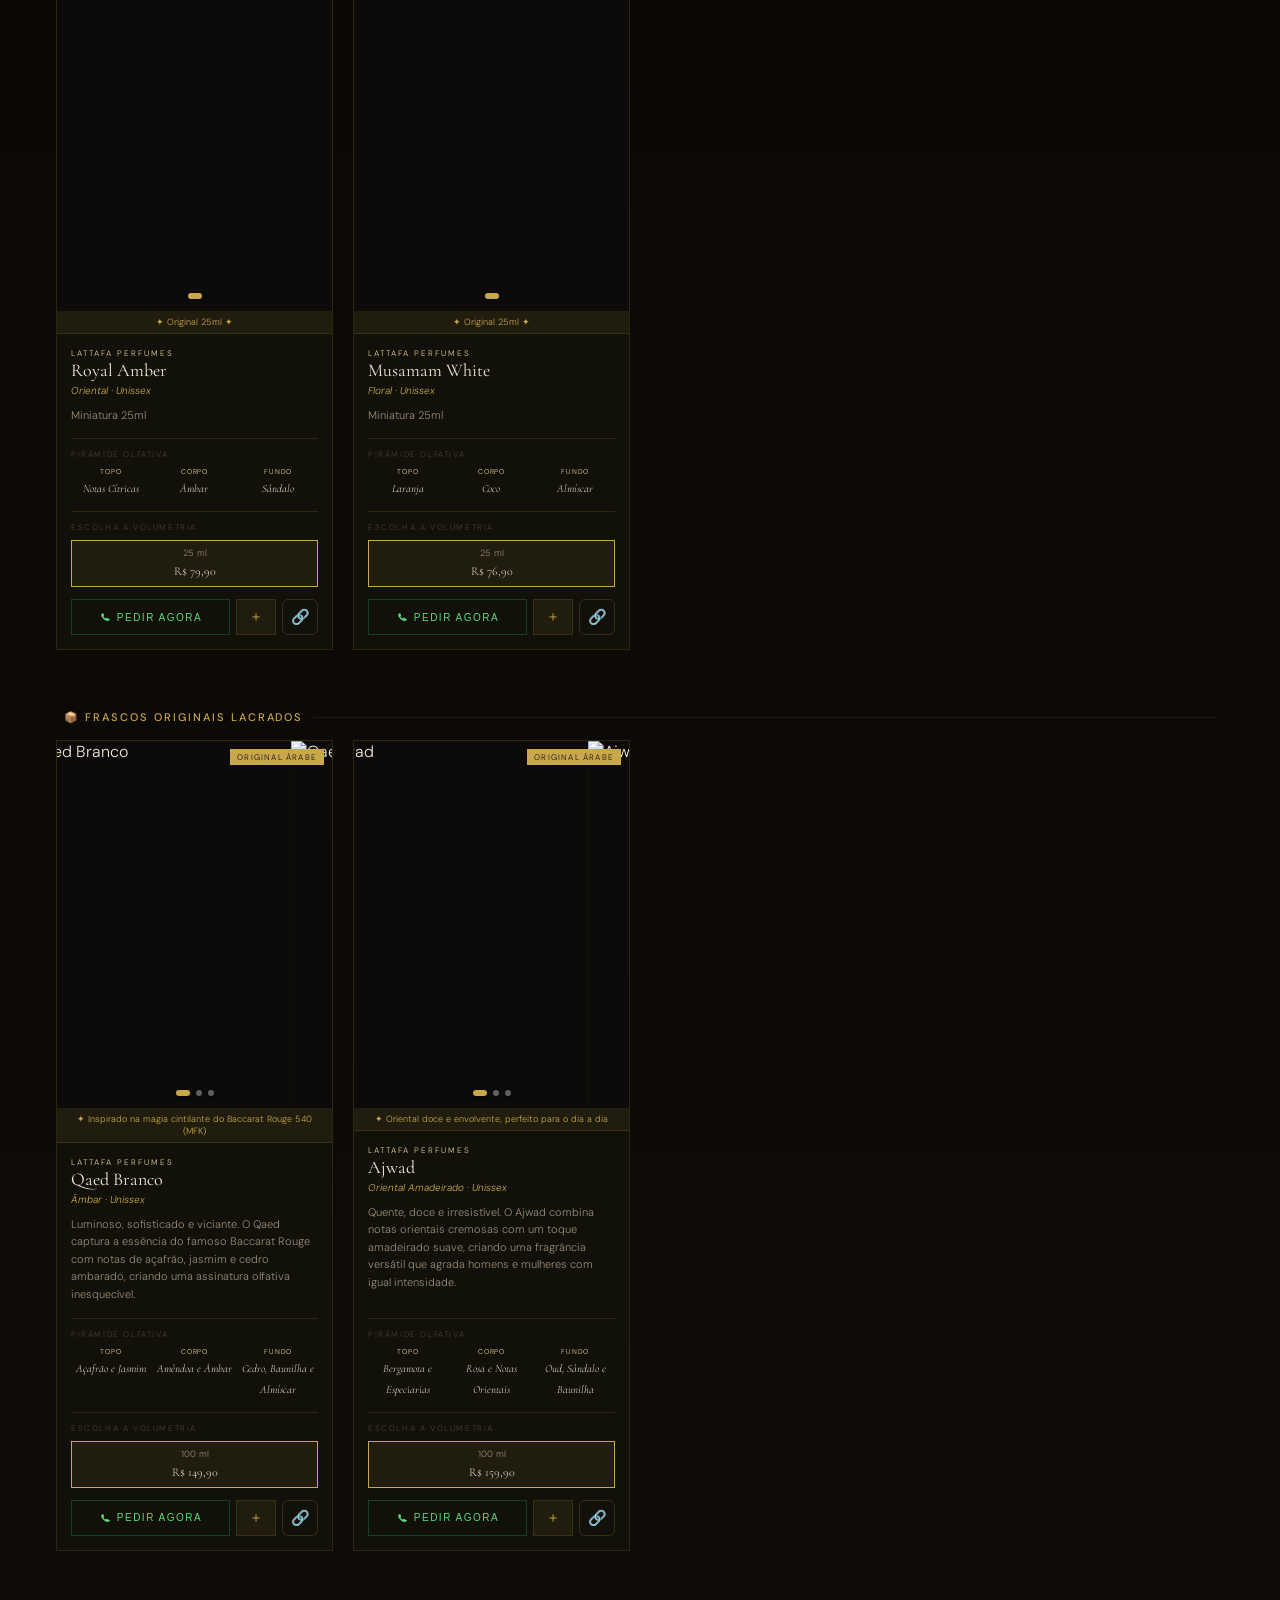
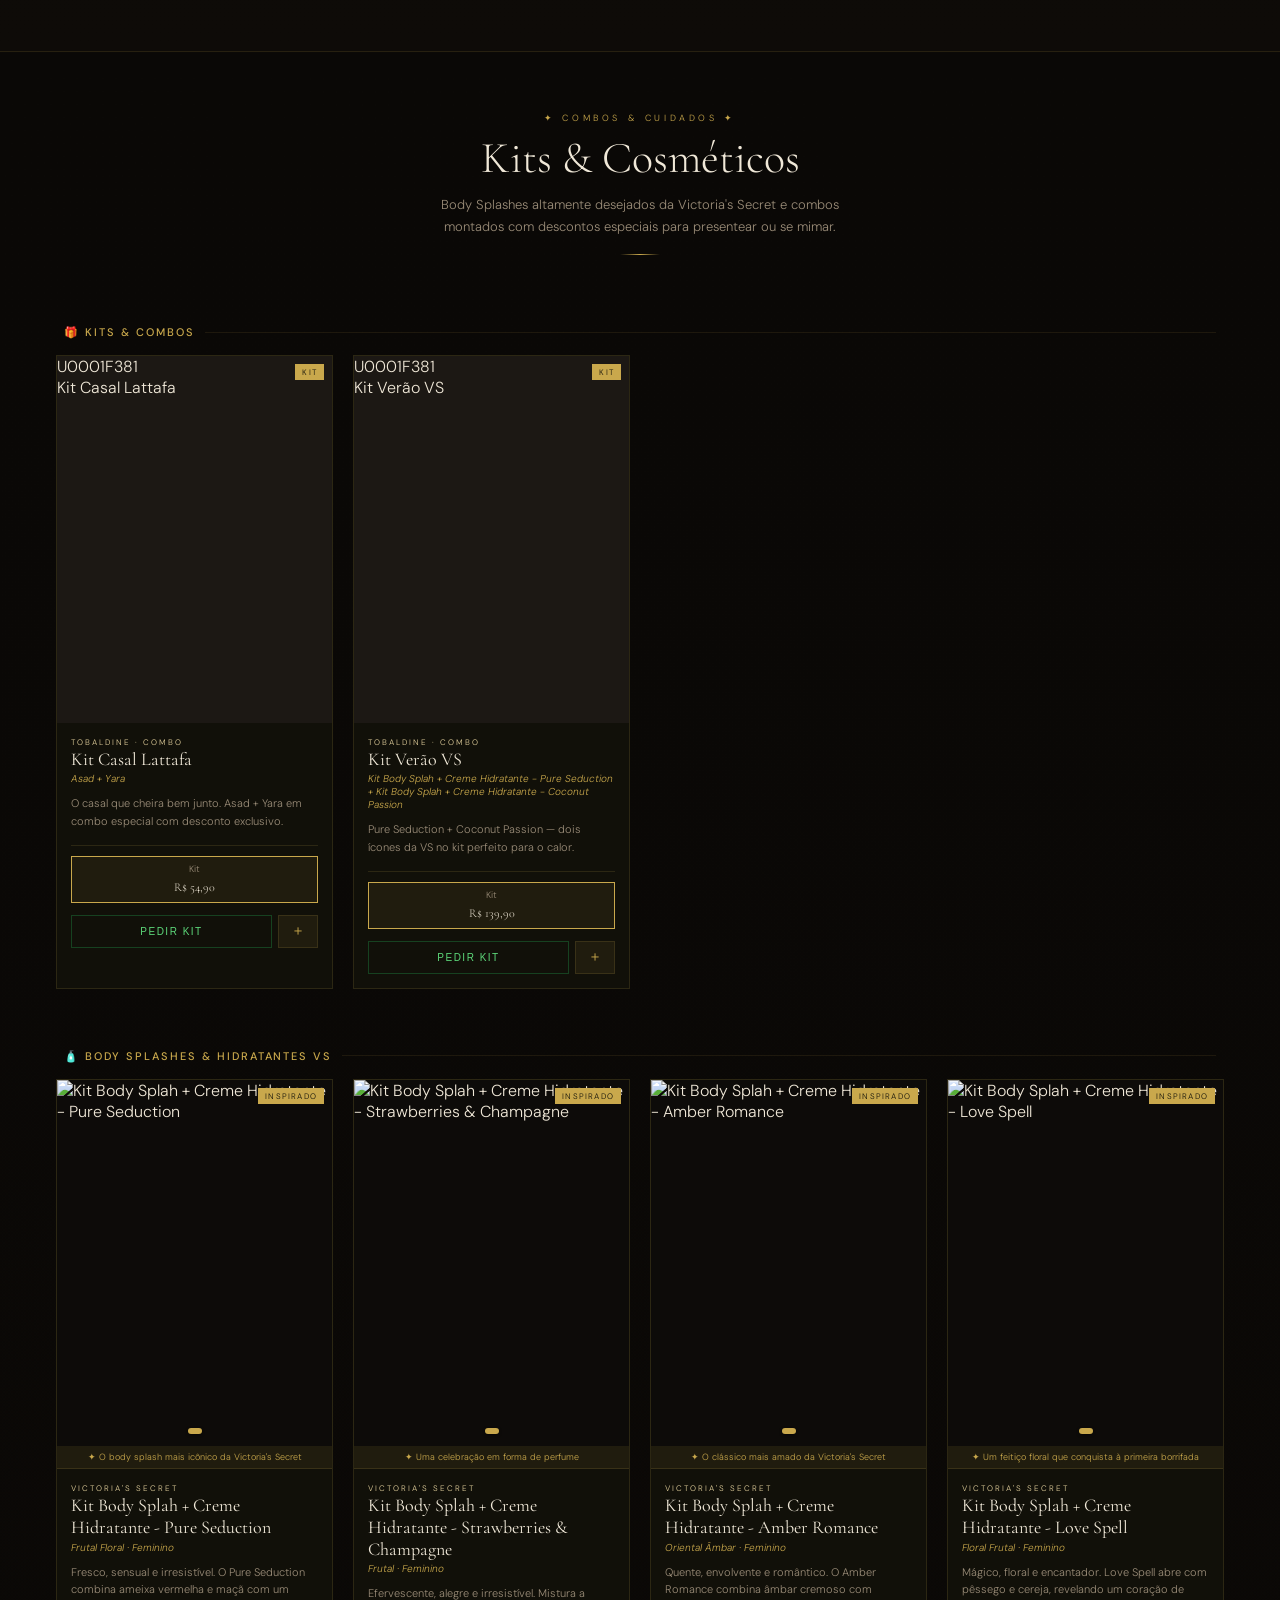
==== commit e455bb0a: "Update index.html" ====
--- a/index.html
+++ b/index.html
@@ -15,7 +15,7 @@
     <meta property="og:type"        content="website" />
     <meta property="og:url"         content="https://tobaldine-signature.web.app" />
     <meta property="og:title"       content="Tobaldine Signature · Catálogo de Perfumes" />
-    <meta property="og:description" content="Decants, originais 100ml, similares premium e cosméticos VS. Entrega em Mauá e região. Pague via PIX ou cartão." />
+    <meta property="og:description" content="Originais 100ml, Decants, Similares premium, Cosméticos & Miniaturas Entrega em Mauá e região. Pague via PIX ou cartão." />
     <meta property="og:image"       content="https://tobaldine-signature.web.app/og-image.png" />
     <meta property="og:image:width"  content="1200" />
     <meta property="og:image:height" content="630" />
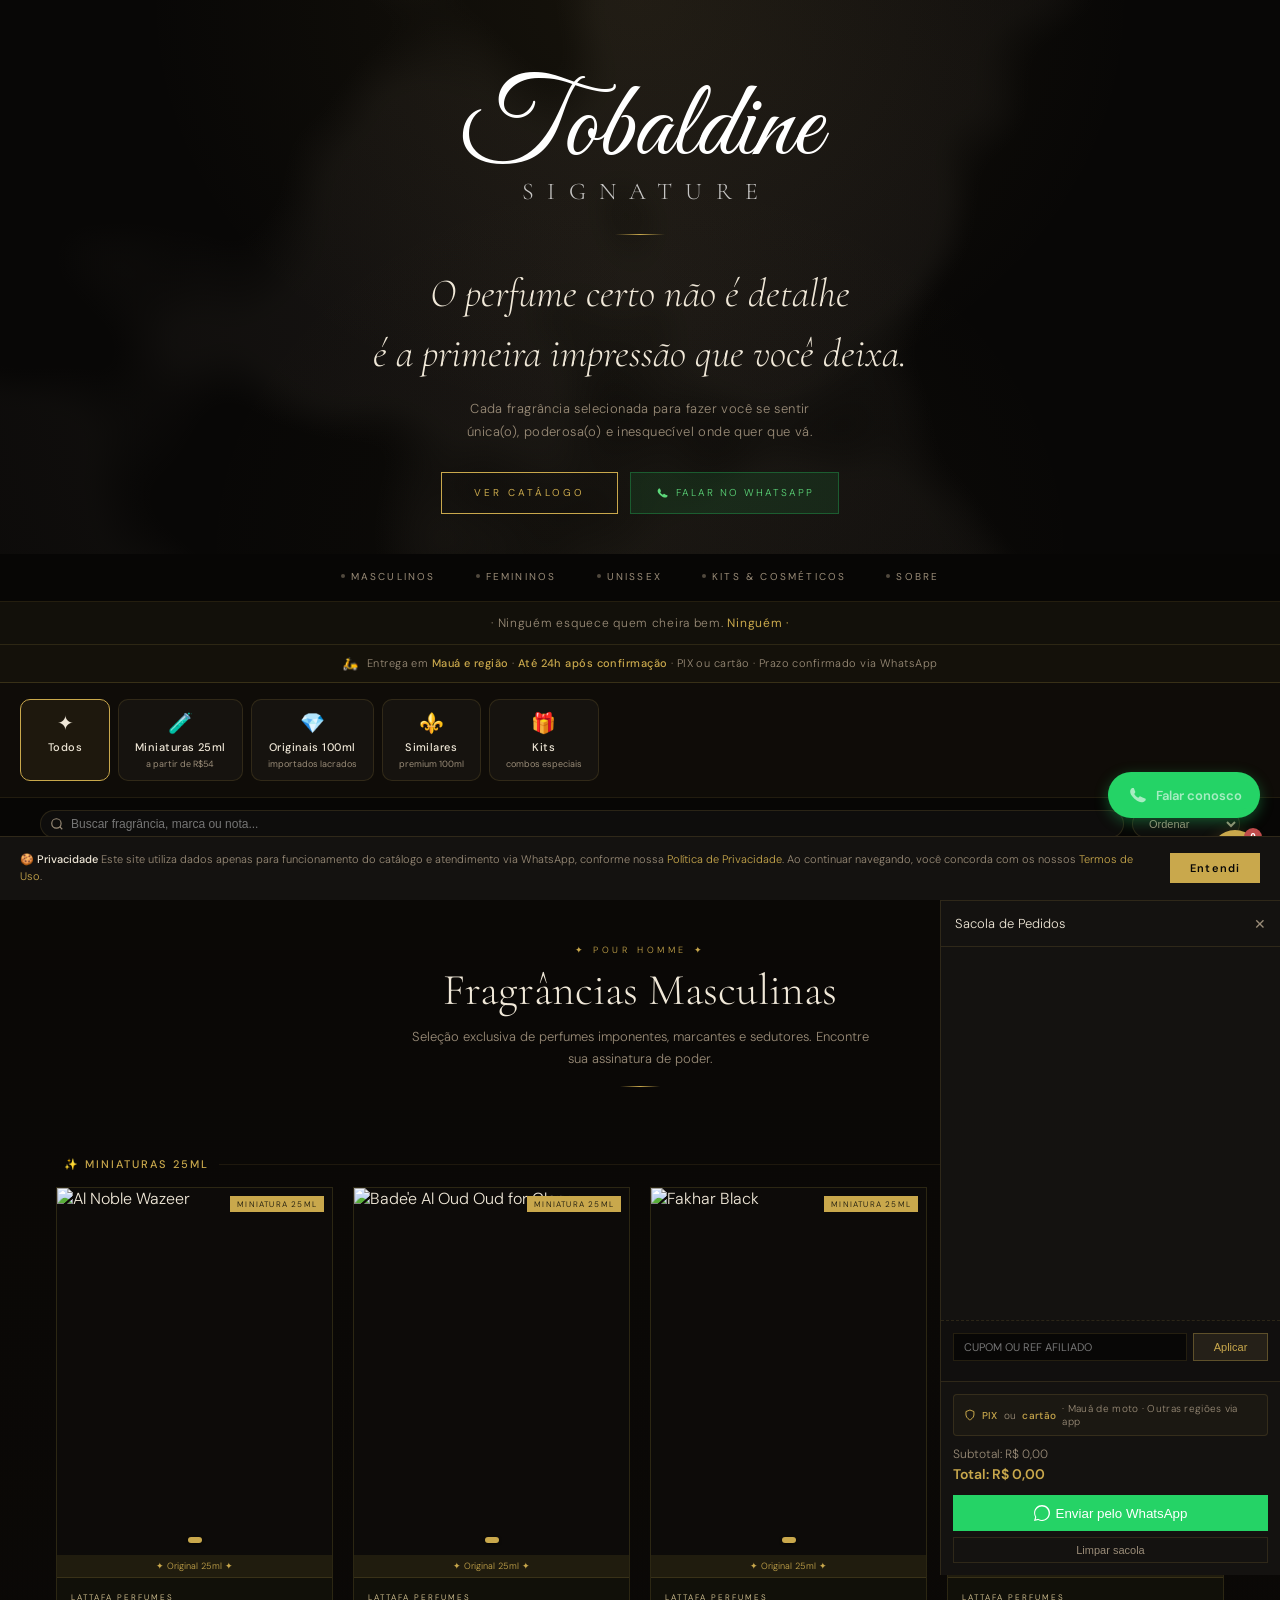
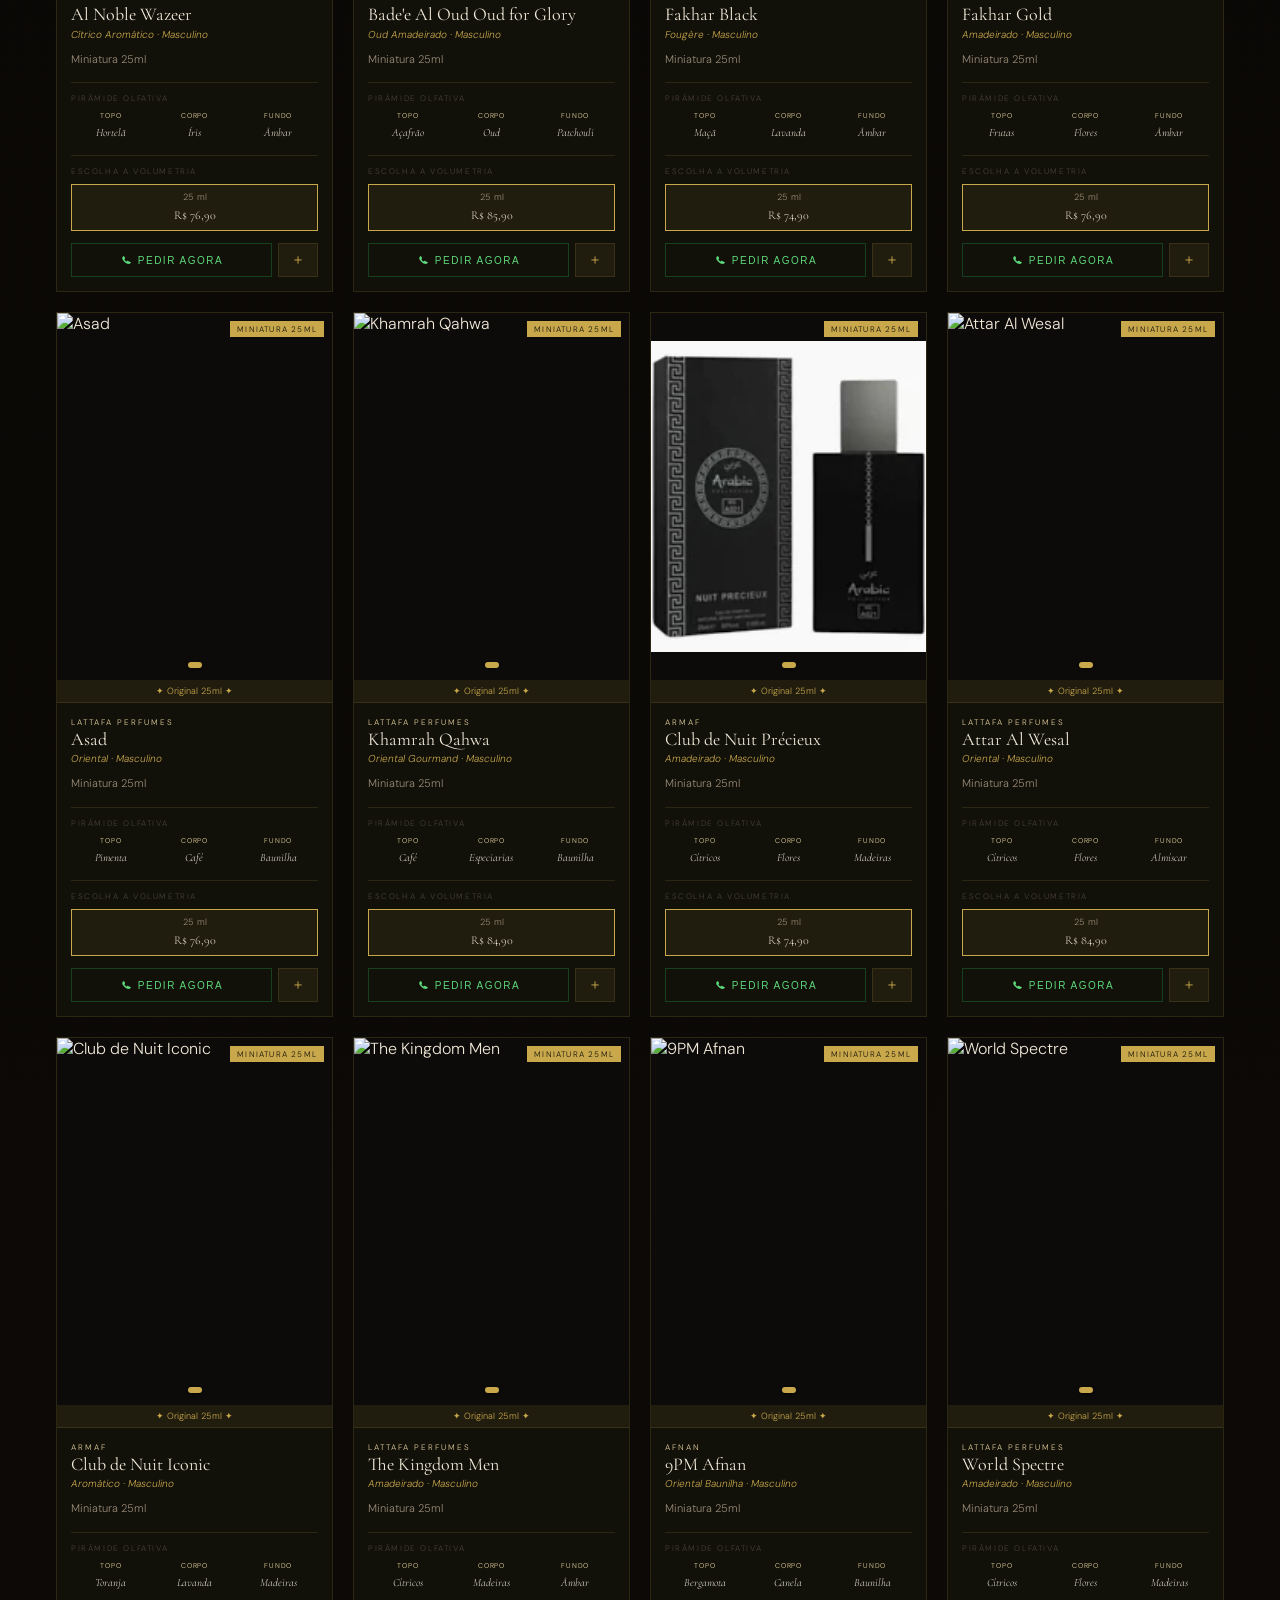
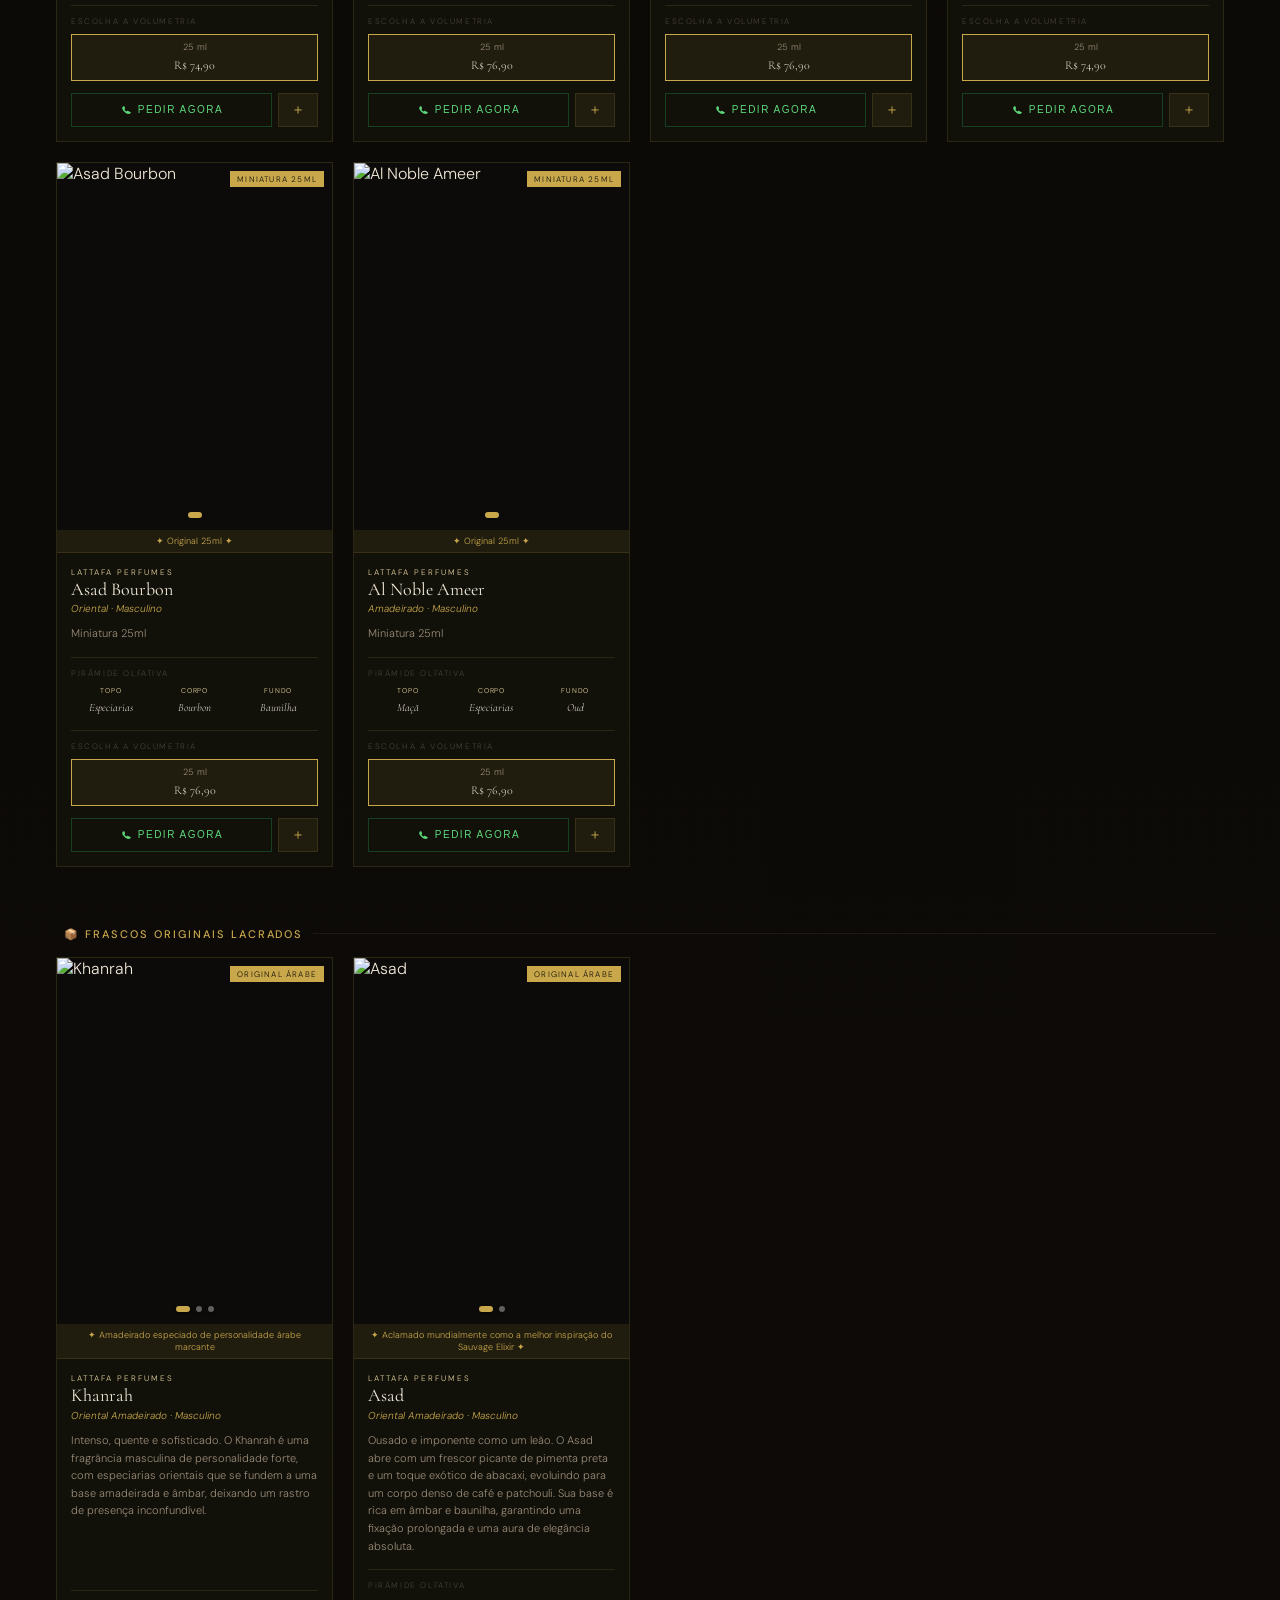
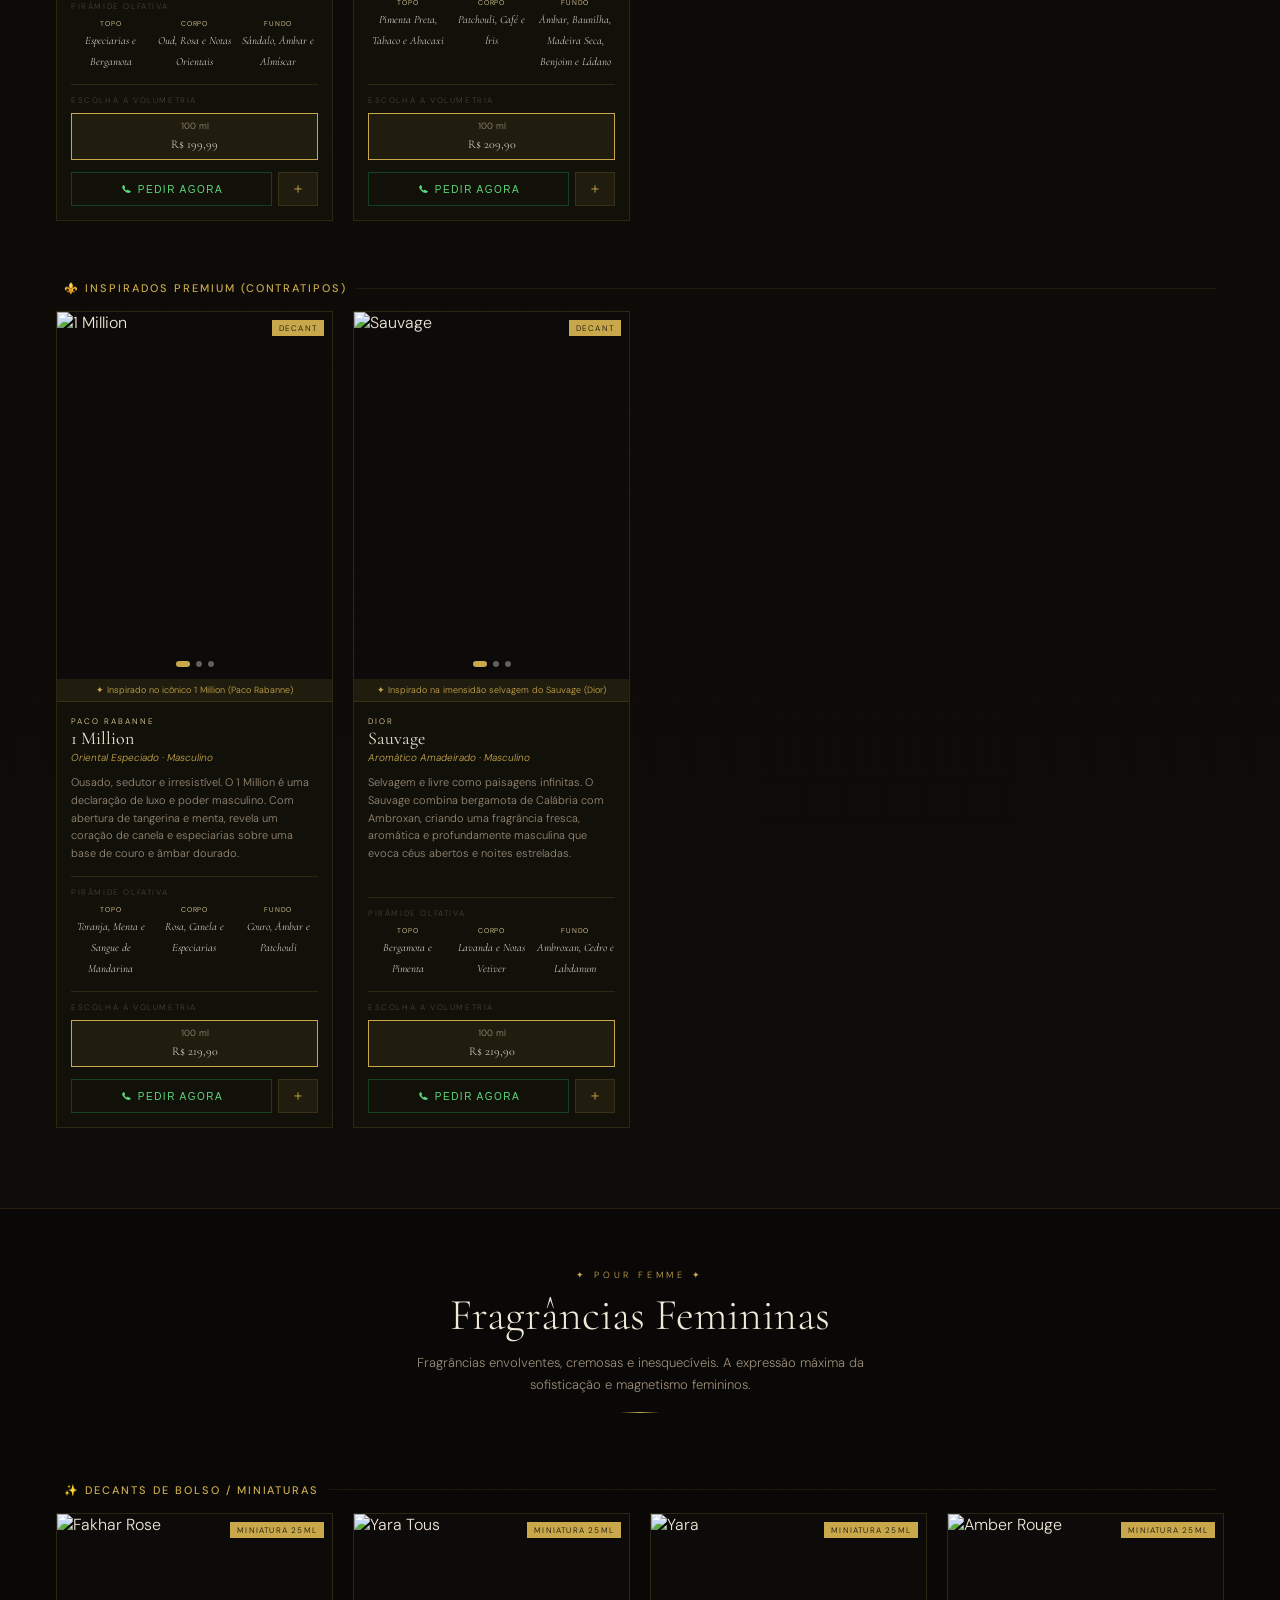
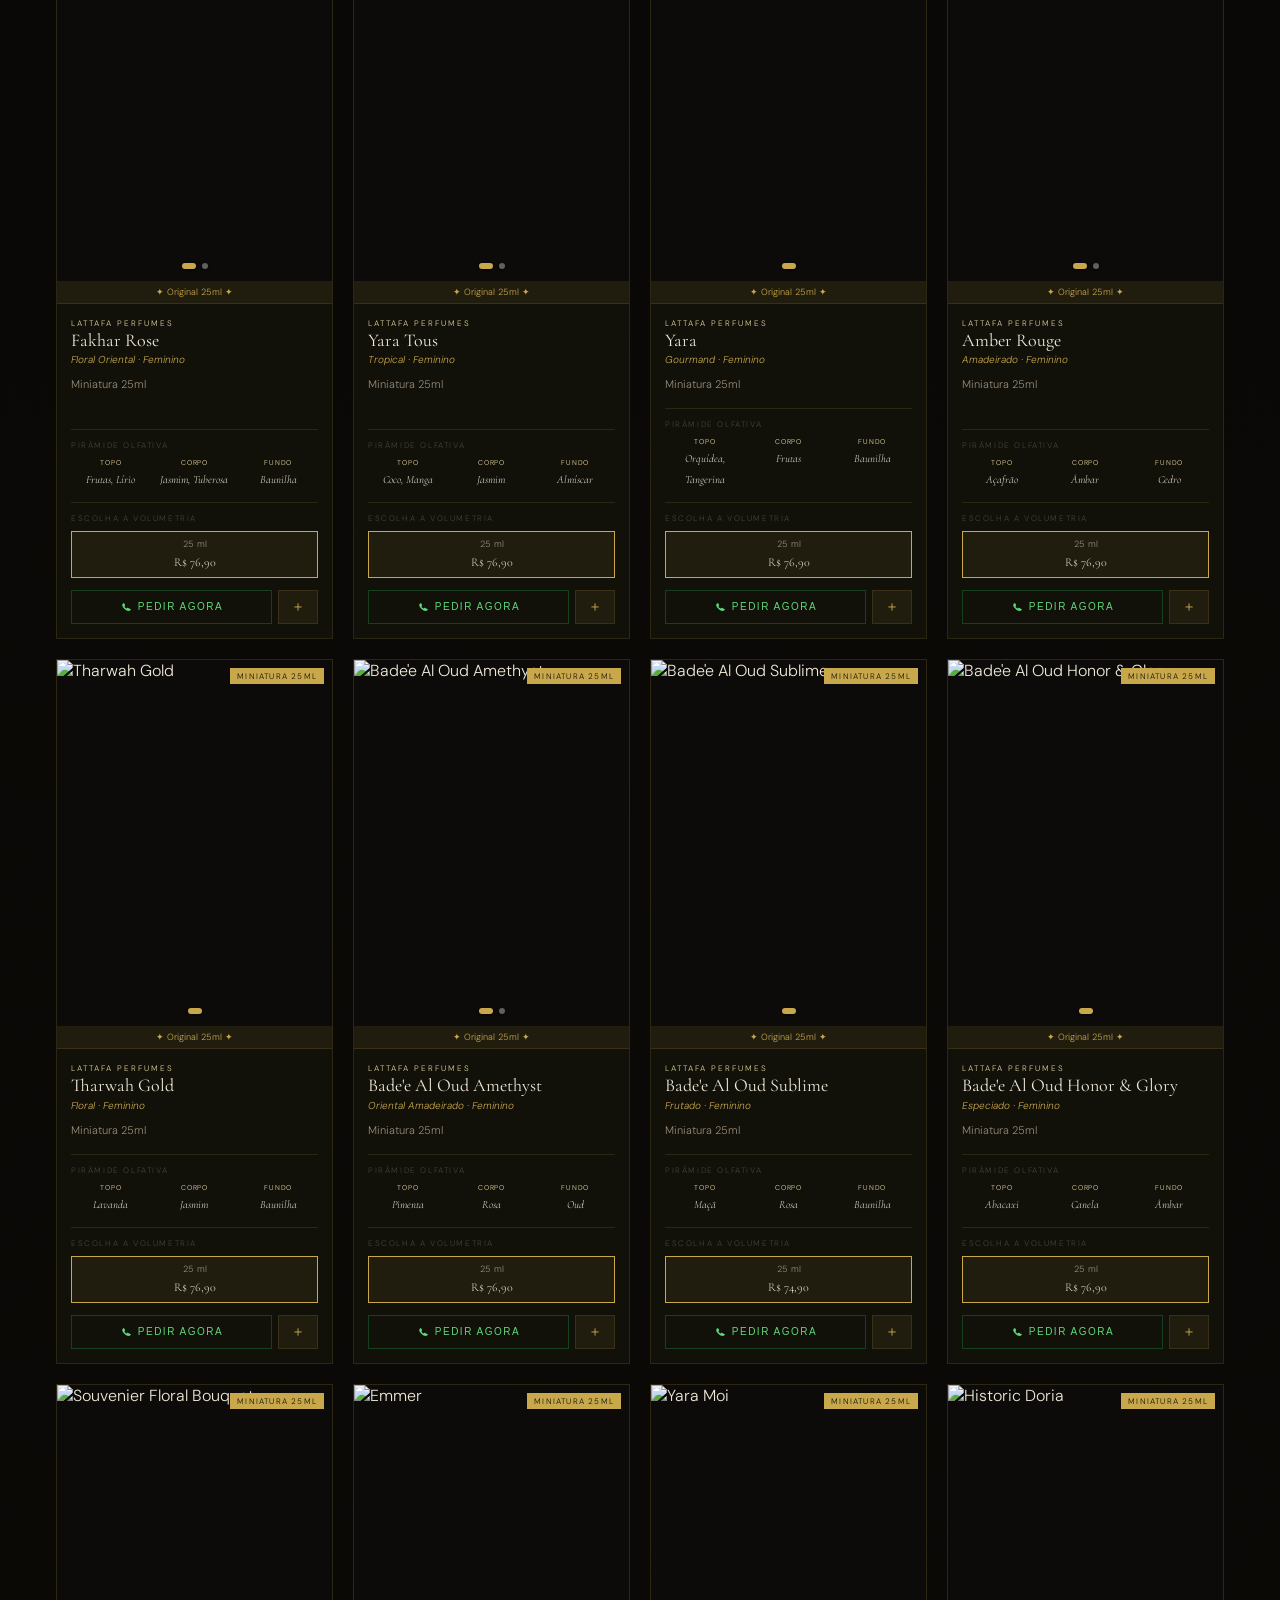
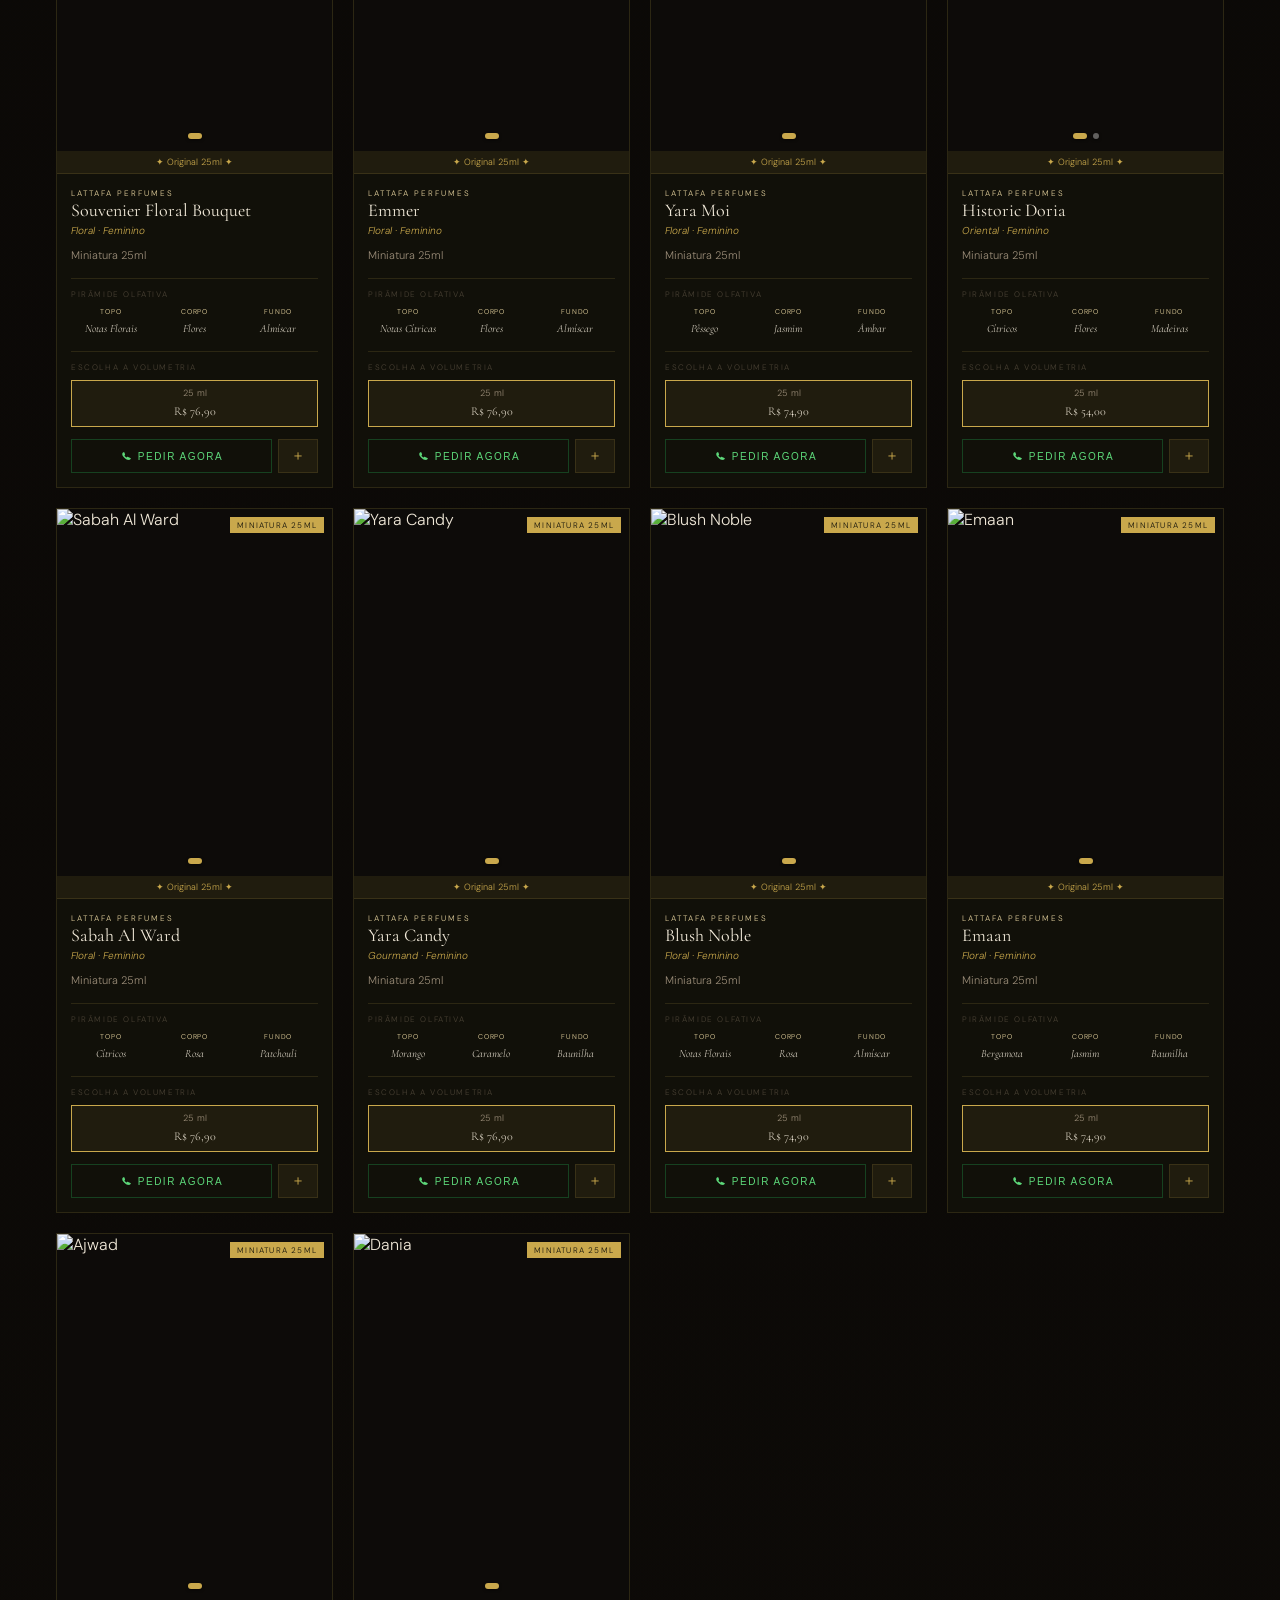
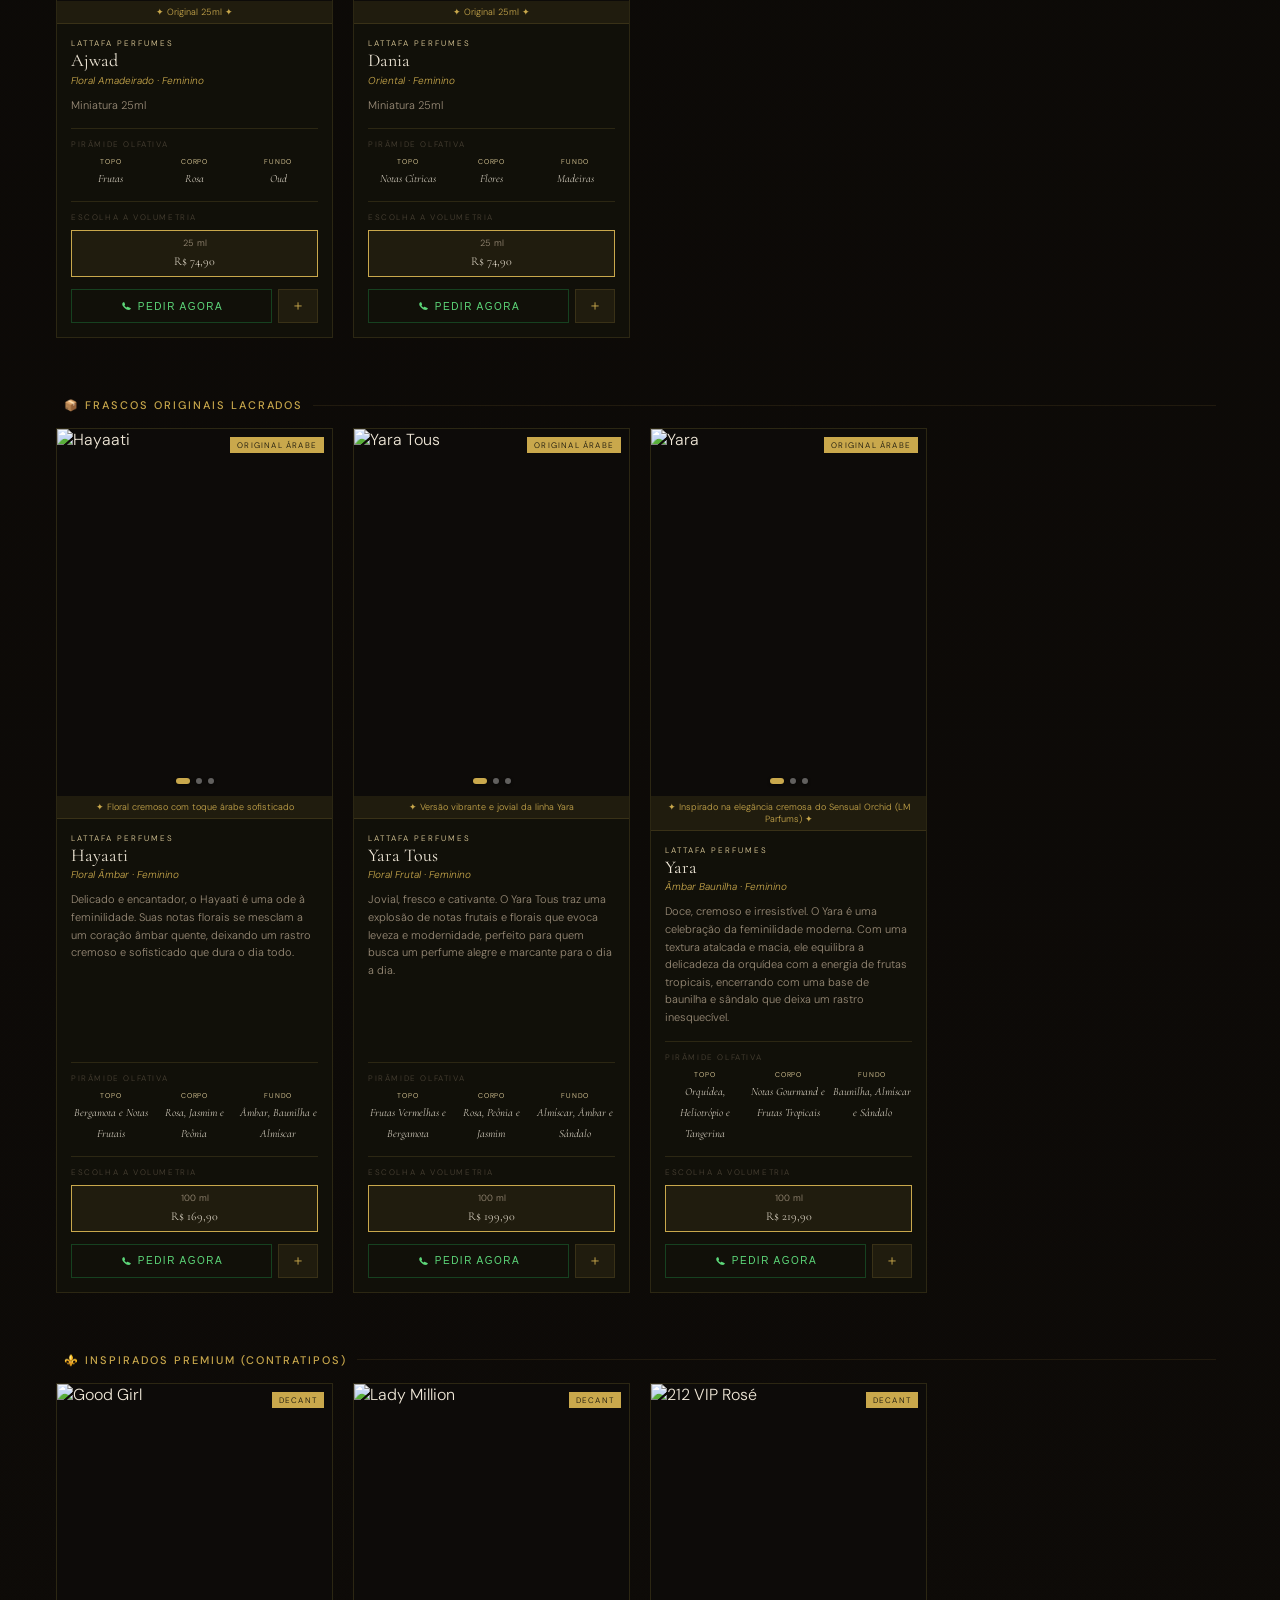
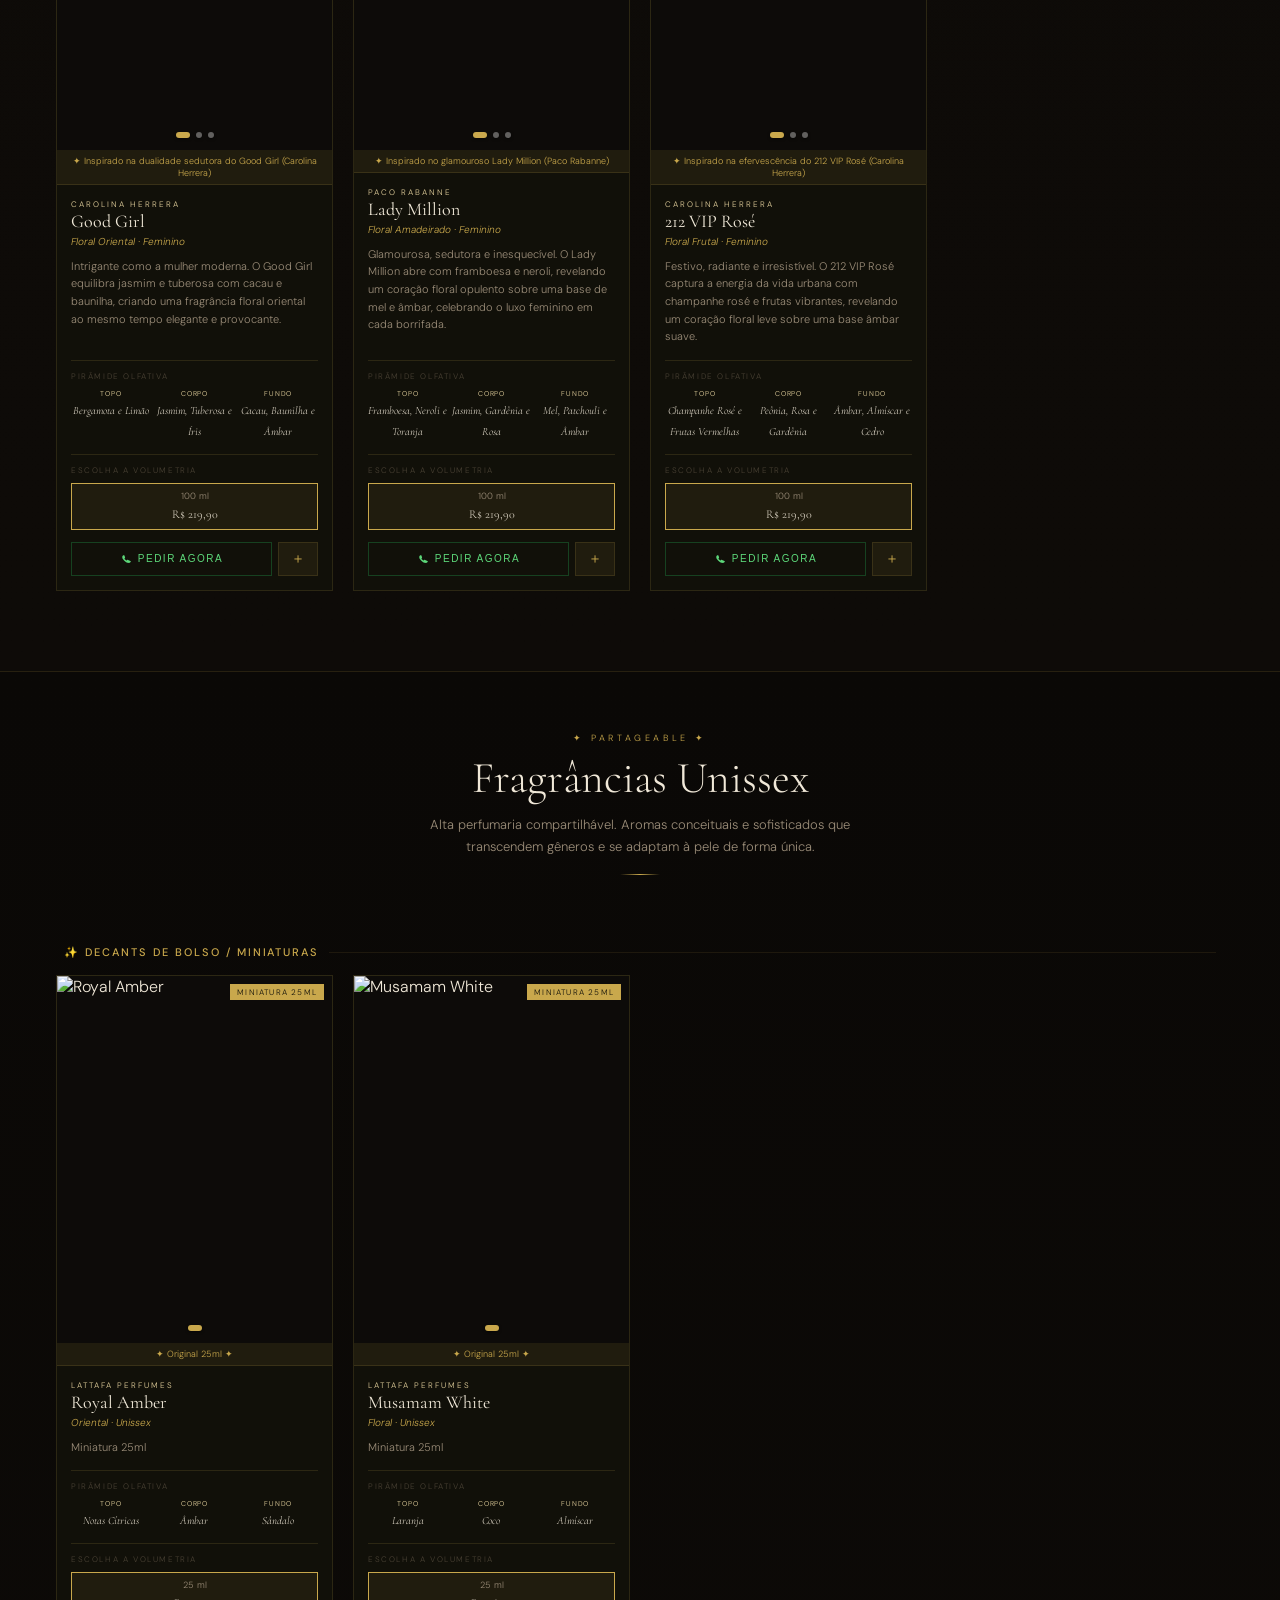
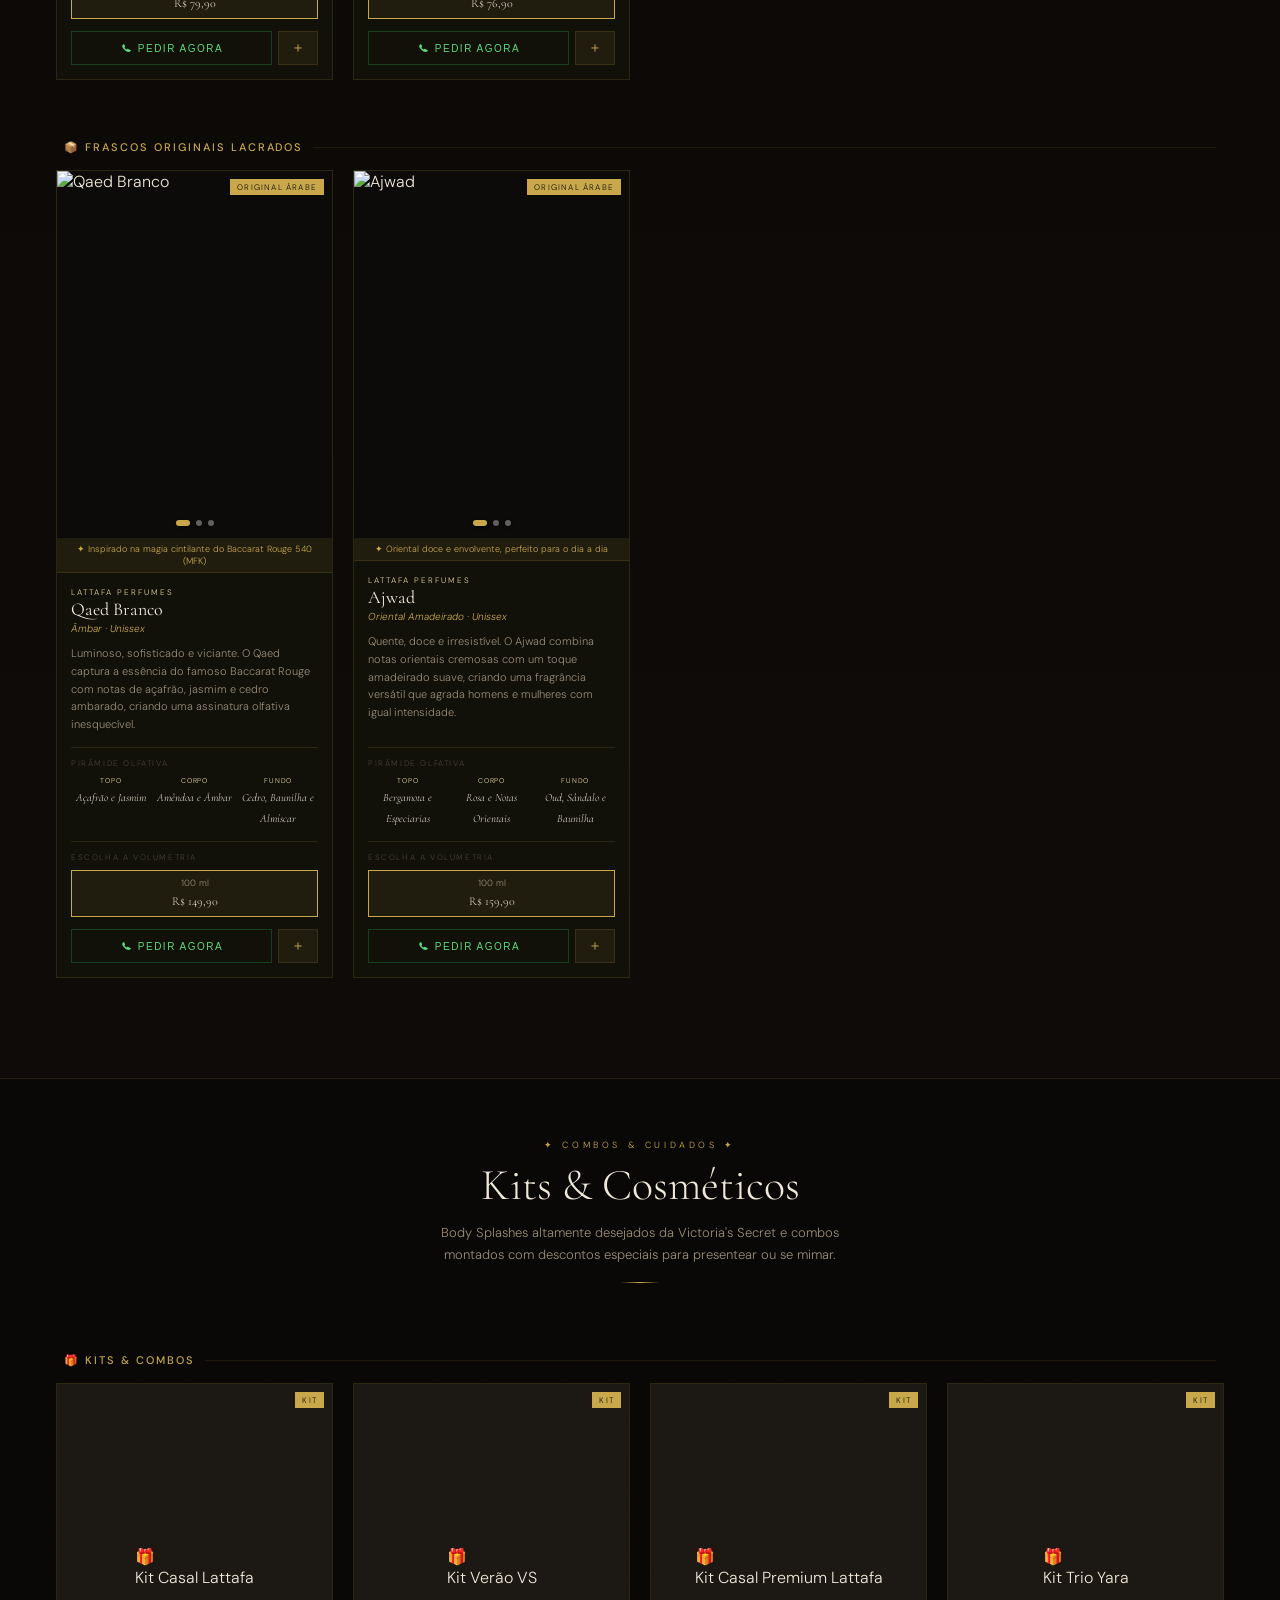
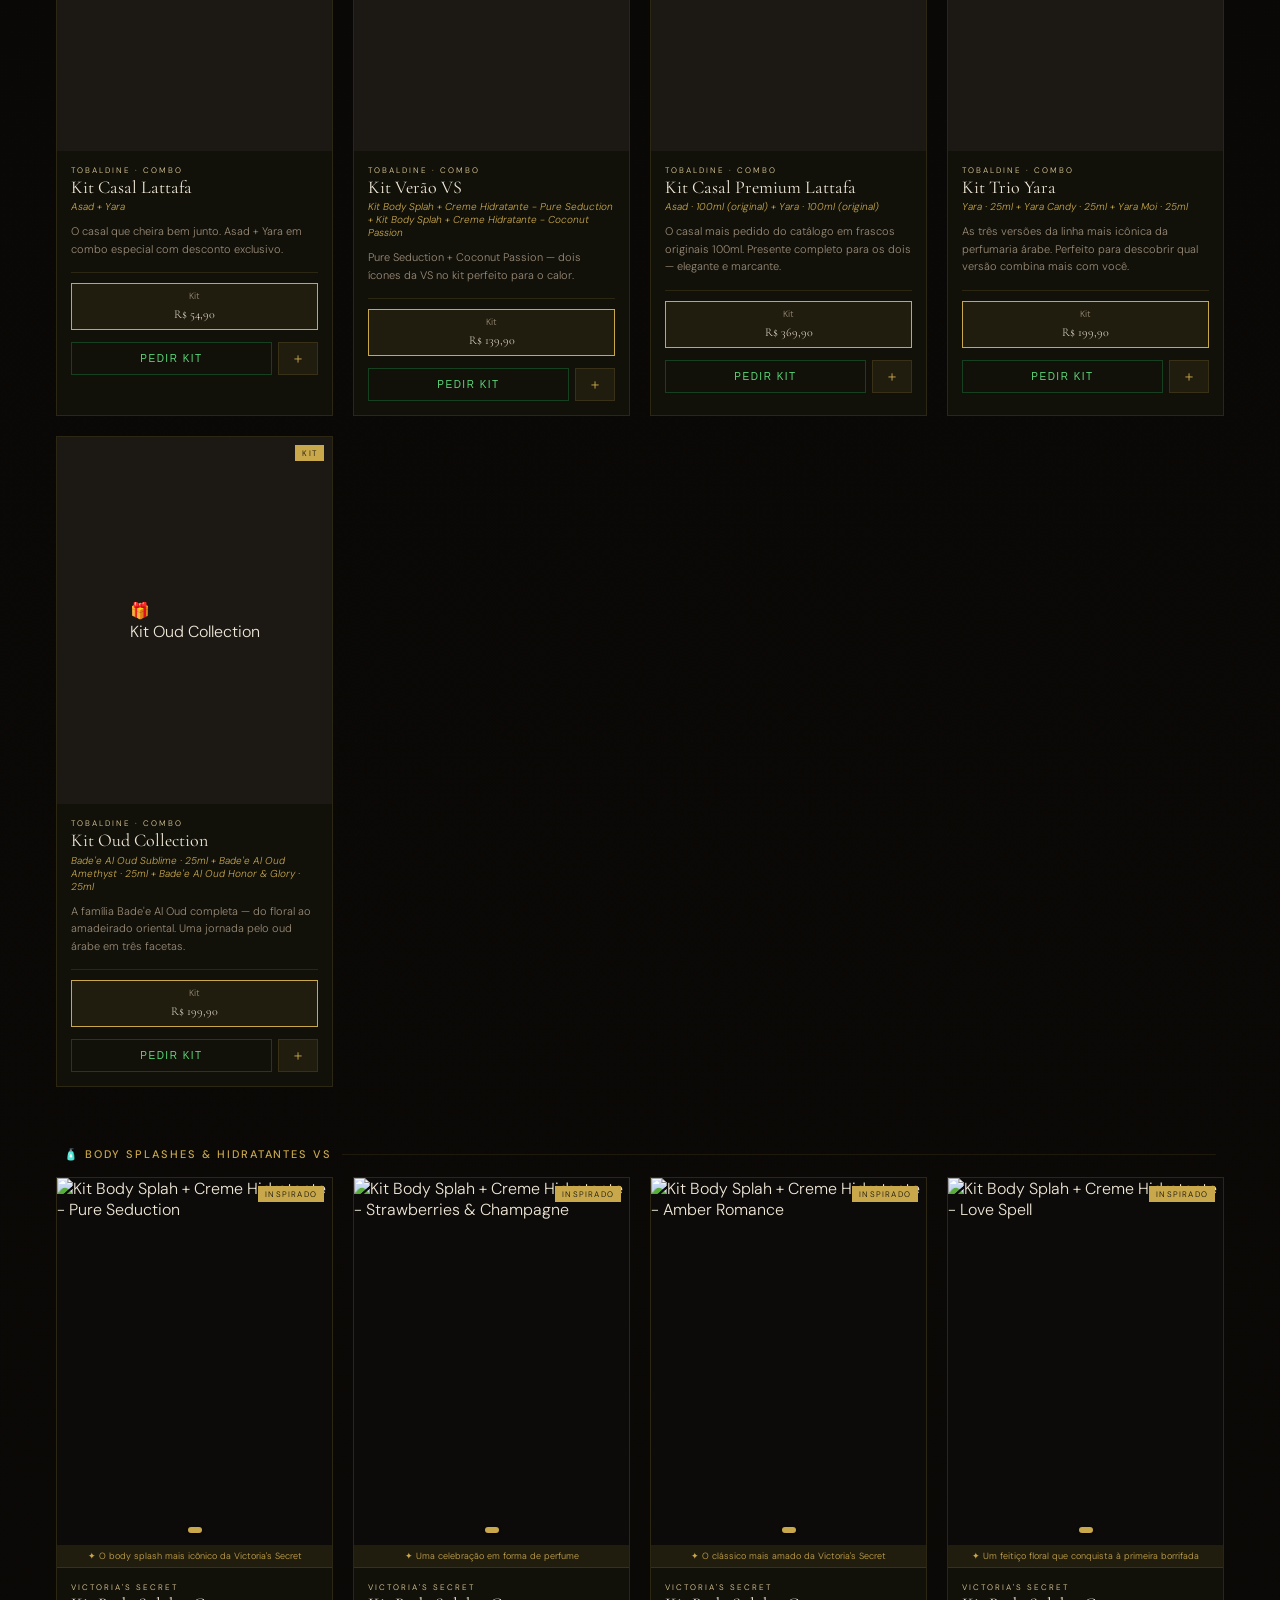
==== commit 7cda2f0e: "Add files via upload" ====
--- a/index.html
+++ b/index.html
@@ -10,27 +10,8 @@
     />
     <meta name="description" content="Tobaldine Signature — Decants, originais importados, similares e cosméticos VS. Fragrâncias de luxo ao seu alcance." />
     <meta name="keywords" content="decants, perfumes importados, lattafa, victoria secret, cosméticos, fragrâncias" />
-
-    <!-- Open Graph — WhatsApp, Facebook, Instagram, Telegram -->
-    <meta property="og:type"        content="website" />
-    <meta property="og:url"         content="https://tobaldine-signature.web.app" />
-    <meta property="og:title"       content="Tobaldine Signature · Catálogo de Perfumes" />
-    <meta property="og:description" content="Originais 100ml, Decants, Similares premium, Cosméticos & Miniaturas Entrega em Mauá e região. Pague via PIX ou cartão." />
-    <meta property="og:image"       content="https://tobaldine-signature.web.app/og-image.png" />
-    <meta property="og:image:width"  content="1200" />
-    <meta property="og:image:height" content="630" />
-    <meta property="og:locale"      content="pt_BR" />
-
-    <!-- Twitter Card -->
-    <meta name="twitter:card"        content="summary_large_image" />
-    <meta name="twitter:title"       content="Tobaldine Signature · Catálogo de Perfumes" />
-    <meta name="twitter:description" content="Decants, originais 100ml, similares premium e cosméticos VS. Entrega em Mauá e região." />
-    <meta name="twitter:image"       content="https://tobaldine-signature.web.app/og-image.png" />
-
-    <!-- Favicon e ícones -->
-    <link rel="icon"             type="image/png" sizes="32x32" href="icon-192.png" />
-    <link rel="apple-touch-icon" sizes="180x180"               href="icon-192.png" />
-
+    <meta property="og:title" content="Tobaldine Signature · Catálogo" />
+    <meta property="og:description" content="Decants, originais 100ml, similares e cosméticos VS." />
     <meta name="theme-color" content="#080706" />
     <link rel="manifest" href="manifest.json" />
     <link rel="stylesheet" href="style.css" />
@@ -132,35 +113,46 @@
       <span>Entrega em <strong>Mauá e região</strong> · <strong>Até 24h após confirmação</strong> · PIX ou cartão · Prazo confirmado via WhatsApp</span>
     </div>
 
-    <!-- SEÇÃO: Como Funciona -->
-    <section class="how-it-works" id="como-funciona">
-      <div class="hiw-inner">
-        <p class="section-eyebrow" style="text-align:center;margin-bottom:8px;">✦ Simples assim ✦</p>
-        <h2 class="hiw-title">Como Comprar</h2>
-        <div class="hiw-steps">
-          <div class="hiw-step">
-            <span class="hiw-num">01</span>
-            <p class="hiw-label">Escolha seu perfume no catálogo</p>
-          </div>
-          <div class="hiw-divider">—</div>
-          <div class="hiw-step">
-            <span class="hiw-num">02</span>
-            <p class="hiw-label">Clique em <em>"Pedir Agora"</em> ou monte sua sacola</p>
-          </div>
-          <div class="hiw-divider">—</div>
-          <div class="hiw-step">
-            <span class="hiw-num">03</span>
-            <p class="hiw-label">Confirme e pague via <strong>PIX ou cartão</strong> no WhatsApp</p>
-          </div>
-          <div class="hiw-divider">—</div>
-          <div class="hiw-step">
-            <span class="hiw-num">04</span>
-            <p class="hiw-label">Entrega em <strong>Mauá e região</strong> de moto em até 24h · Outras regiões via app · Prazo confirmado no WhatsApp</p>
-          </div>
-        </div>
-        <p class="hiw-obs">· Mauá e região · PIX, cartão no link ou maquininha · Prazo confirmado no WhatsApp ·</p>
-      </div>
-    </section>
+
+
+    <!-- CATEGORIAS VISUAIS -->
+    <div class="cat-cards-wrap" id="catCards">
+      <button class="cat-card active" onclick="catFilter('todos',this)">
+        <span class="cat-icon">✦</span>
+        <span class="cat-label">Todos</span>
+      </button>
+      <button class="cat-card" onclick="catFilter('decants',this)">
+        <span class="cat-icon">🧪</span>
+        <span class="cat-label">Miniaturas 25ml</span>
+        <span class="cat-sub">a partir de R$54</span>
+      </button>
+      <button class="cat-card" onclick="catFilter('originais',this)">
+        <span class="cat-icon">💎</span>
+        <span class="cat-label">Originais 100ml</span>
+        <span class="cat-sub">importados lacrados</span>
+      </button>
+      <button class="cat-card" onclick="catFilter('similares',this)">
+        <span class="cat-icon">⚜️</span>
+        <span class="cat-label">Similares</span>
+        <span class="cat-sub">premium 100ml</span>
+      </button>
+      <button class="cat-card" onclick="catFilter('kits',this)">
+        <span class="cat-icon">🎁</span>
+        <span class="cat-label">Kits</span>
+        <span class="cat-sub">combos especiais</span>
+      </button>
+    </div>
+
+    <!-- DESTAQUES -->
+    <section class="destaques-section" id="destaquesSection" style="display:none">
+      <div class="destaques-header">
+        <span class="section-eyebrow">✦ Mais pedidos ✦</span>
+        <h2 class="destaques-title">Em Destaque</h2>
+      </div>
+      <div class="dynamic-grid destaques-grid" id="destaquesGrid"></div>
+    </section>
+
+    <div id="searchEmptyState"></div>
 
     <!-- LOADING STATE: exibido até Firebase / produtos.js carregarem -->
     <div id="catalogLoading" class="catalog-loading">
@@ -302,6 +294,36 @@
     </section>
 
 
+    <!-- SEÇÃO: Como Funciona -->
+    <section class="how-it-works" id="como-funciona">
+      <div class="hiw-inner">
+        <p class="section-eyebrow" style="text-align:center;margin-bottom:8px;">✦ Simples assim ✦</p>
+        <h2 class="hiw-title">Como Comprar</h2>
+        <div class="hiw-steps">
+          <div class="hiw-step">
+            <span class="hiw-num">01</span>
+            <p class="hiw-label">Escolha seu perfume no catálogo</p>
+          </div>
+          <div class="hiw-divider">—</div>
+          <div class="hiw-step">
+            <span class="hiw-num">02</span>
+            <p class="hiw-label">Clique em <em>"Pedir Agora"</em> ou monte sua sacola</p>
+          </div>
+          <div class="hiw-divider">—</div>
+          <div class="hiw-step">
+            <span class="hiw-num">03</span>
+            <p class="hiw-label">Confirme e pague via <strong>PIX ou cartão</strong> no WhatsApp</p>
+          </div>
+          <div class="hiw-divider">—</div>
+          <div class="hiw-step">
+            <span class="hiw-num">04</span>
+            <p class="hiw-label">Entrega em <strong>Mauá e região</strong> de moto em até 24h · Outras regiões via app · Prazo confirmado no WhatsApp</p>
+          </div>
+        </div>
+        <p class="hiw-obs">· Mauá e região · PIX, cartão no link ou maquininha · Prazo confirmado no WhatsApp ·</p>
+      </div>
+    </section>
+
     <footer>
       <svg class="footer-smoke" viewBox="0 0 1000 600" preserveAspectRatio="xMidYMid slice" xmlns="http://www.w3.org/2000/svg">
         <defs>
@@ -368,6 +390,7 @@
     <!-- BOTÃO WHATSAPP FLUTUANTE -->
     <a class="wpp-fab" href="https://api.whatsapp.com/send?phone=5511941665146&text=Olá!%20Vim%20pelo%20catálogo%20e%20quero%20saber%20mais%20sobre%20os%20perfumes%20✨" target="_blank" rel="noopener" title="Falar no WhatsApp">
       <svg viewBox="0 0 24 24" fill="white"><path d="M17.472 14.382c-.297-.149-1.758-.867-2.03-.967-.273-.099-.471-.148-.67.15-.197.297-.767.966-.94 1.164-.173.199-.347.223-.644.075-.297-.15-1.255-.463-2.39-1.475-.883-.788-1.48-1.761-1.653-2.059-.173-.297-.018-.458-.112-.612.112-.174.495-.571.693-.819.198-.248.272-.421.421-.719.149-.297.074-.571-.038-.793-.11-.224-.942-2.277-1.292-3.119-.34-.823-.688-.713-.943-.726l-.8-.016c-.272 0-.719.101-1.093.512-.374.412-1.43 1.397-1.43 3.407 0 2.01 1.46 3.949 1.662 4.22.199.273 2.876 4.394 6.967 6.158.974.42 1.733.67 2.327.86 1.054.334 2.011.286 2.766.175.845-.124 2.595-.916 2.962-1.802.367-.887.367-1.648.257-1.802-.11-.153-.42-.248-.718-.398z"/></svg>
+      <span class="wpp-fab-label">Falar conosco</span>
       <span class="wpp-fab-pulse"></span>
     </a>
 
@@ -381,6 +404,8 @@
       </div>
       <button class="lgpd-btn" onclick="aceitarLGPD()">Entendi</button>
     </div>
+
+    <button class="back-to-top" id="backToTop" onclick="window.scrollTo({top:0,behavior:'smooth'})" title="Voltar ao topo">↑</button>
 
     <button class="cart-fab" onclick="toggleCart()">
       <svg viewBox="0 0 24 24" fill="none" stroke="currentColor" stroke-width="2"><path d="M6 2 3 6v14a2 2 0 0 0 2 2h14a2 2 0 0 0 2-2V6l-3-4z"/><line x1="3" y1="6" x2="21" y2="6"/><path d="M16 10a4 4 0 0 1-8 0"/></svg>
--- a/style.css
+++ b/style.css
@@ -805,3 +805,130 @@
 /* RESPONSIVIDADE */
 @media (min-width: 768px) { .dynamic-grid { grid-template-columns: repeat(3, 1fr) !important; gap: 16px !important; } }
 @media (min-width: 1024px) { .dynamic-grid { grid-template-columns: repeat(4, 1fr) !important; gap: 20px !important; } }
+
+
+/* ══════════════════════════════
+   HERO COMPACTO
+══════════════════════════════ */
+.hero { min-height: 60vh !important; padding-top: 80px !important; padding-bottom: 40px !important; }
+.hero-tagline { font-size: clamp(22px, 4vw, 40px) !important; }
+.hero-scroll-hint { display: none !important; }
+
+/* ══════════════════════════════
+   CATEGORIAS VISUAIS
+══════════════════════════════ */
+.cat-cards-wrap {
+  display: flex;
+  gap: 8px;
+  padding: 16px 20px;
+  overflow-x: auto;
+  scrollbar-width: none;
+  background: rgba(201,168,76,0.03);
+  border-bottom: 1px solid rgba(201,168,76,0.1);
+}
+.cat-cards-wrap::-webkit-scrollbar { display: none; }
+.cat-card {
+  display: flex;
+  flex-direction: column;
+  align-items: center;
+  gap: 4px;
+  padding: 10px 16px;
+  background: rgba(255,255,255,0.03);
+  border: 1px solid rgba(201,168,76,0.15);
+  border-radius: 10px;
+  cursor: pointer;
+  flex-shrink: 0;
+  transition: all 0.2s;
+  min-width: 90px;
+  font-family: inherit;
+  color: inherit;
+}
+.cat-card:hover { border-color: rgba(201,168,76,0.4); background: rgba(201,168,76,0.05); }
+.cat-card.active { border-color: #c9a84c; background: rgba(201,168,76,0.08); }
+.cat-icon { font-size: 20px; }
+.cat-label { font-size: 11px; color: #f0e8d8; font-weight: 500; letter-spacing: 0.04em; white-space: nowrap; }
+.cat-sub { font-size: 9px; color: #9a8c78; white-space: nowrap; }
+
+/* ══════════════════════════════
+   SEÇÃO DESTAQUES
+══════════════════════════════ */
+.destaques-section {
+  padding: 24px 20px 8px;
+  border-bottom: 1px solid rgba(201,168,76,0.1);
+}
+.destaques-header { text-align: center; margin-bottom: 16px; }
+.destaques-title { font-size: 22px; font-weight: 300; font-family: "Cormorant Garamond", Georgia, serif; color: #f0e8d8; }
+.destaques-grid { padding: 0 !important; }
+.hot-badge {
+  position: absolute;
+  top: 8px;
+  left: 8px;
+  background: linear-gradient(135deg, #c9a84c, #e8c86a);
+  color: #080706;
+  font-size: 9px;
+  font-weight: 700;
+  padding: 2px 8px;
+  border-radius: 20px;
+  z-index: 3;
+  letter-spacing: 0.02em;
+}
+
+/* ══════════════════════════════
+   EMPTY STATE DE BUSCA
+══════════════════════════════ */
+#searchEmptyState { display: none; }
+
+/* ══════════════════════════════
+   FAB WHATSAPP COM TEXTO
+══════════════════════════════ */
+.wpp-fab {
+  display: flex !important;
+  align-items: center;
+  gap: 8px;
+  border-radius: 30px !important;
+  padding: 12px 18px !important;
+  width: auto !important;
+  height: auto !important;
+}
+.wpp-fab svg { width: 22px; height: 22px; flex-shrink: 0; }
+.wpp-fab-label {
+  font-size: 13px;
+  font-weight: 600;
+  color: #fff;
+  white-space: nowrap;
+  font-family: inherit;
+}
+@media (max-width: 400px) { .wpp-fab-label { display: none; } }
+
+/* ══════════════════════════════
+   BOTÃO VOLTAR AO TOPO
+══════════════════════════════ */
+.back-to-top {
+  position: fixed;
+  bottom: 100px;
+  right: 20px;
+  width: 40px;
+  height: 40px;
+  background: rgba(201,168,76,0.15);
+  border: 1px solid rgba(201,168,76,0.3);
+  border-radius: 50%;
+  color: #c9a84c;
+  font-size: 18px;
+  cursor: pointer;
+  z-index: 900;
+  display: flex;
+  align-items: center;
+  justify-content: center;
+  opacity: 0;
+  pointer-events: none;
+  transition: opacity 0.3s, transform 0.3s;
+  transform: translateY(10px);
+  font-family: inherit;
+}
+.back-to-top.visible {
+  opacity: 1;
+  pointer-events: auto;
+  transform: translateY(0);
+}
+.back-to-top:hover { background: rgba(201,168,76,0.25); }
+
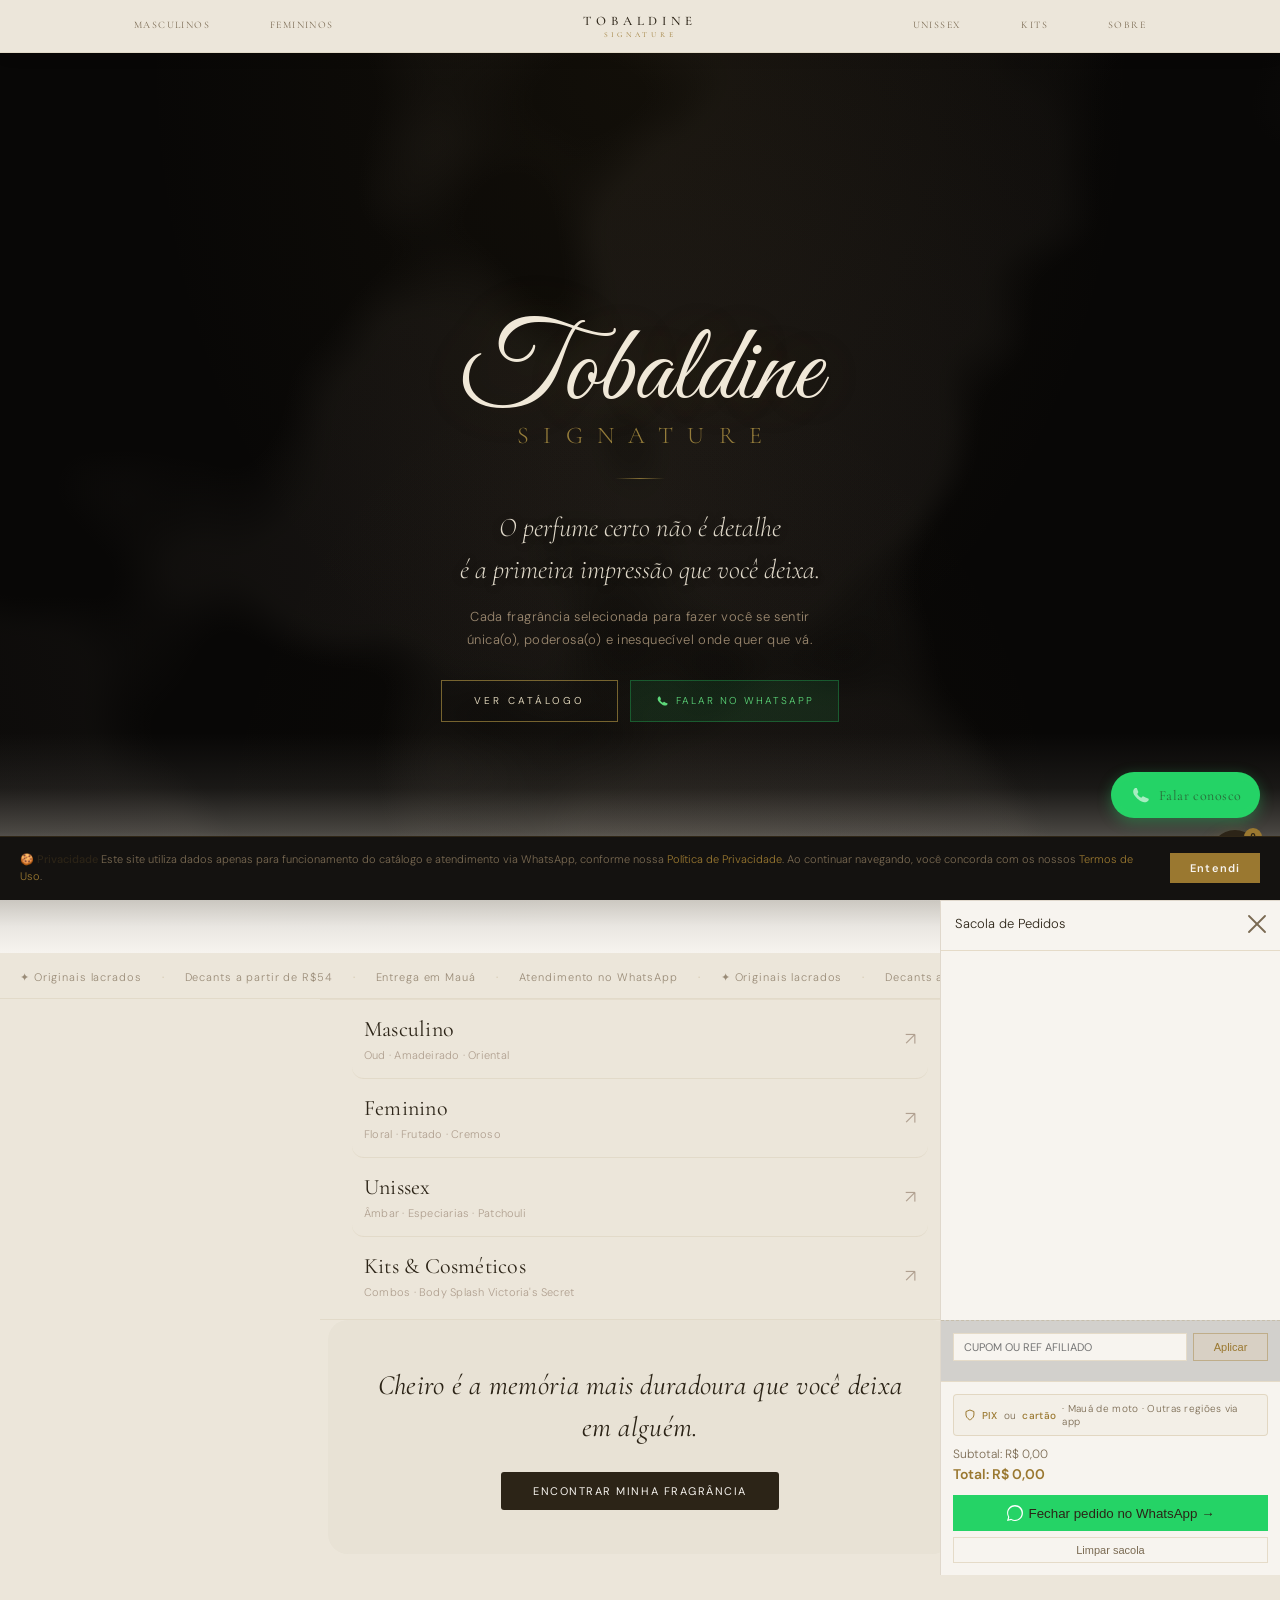
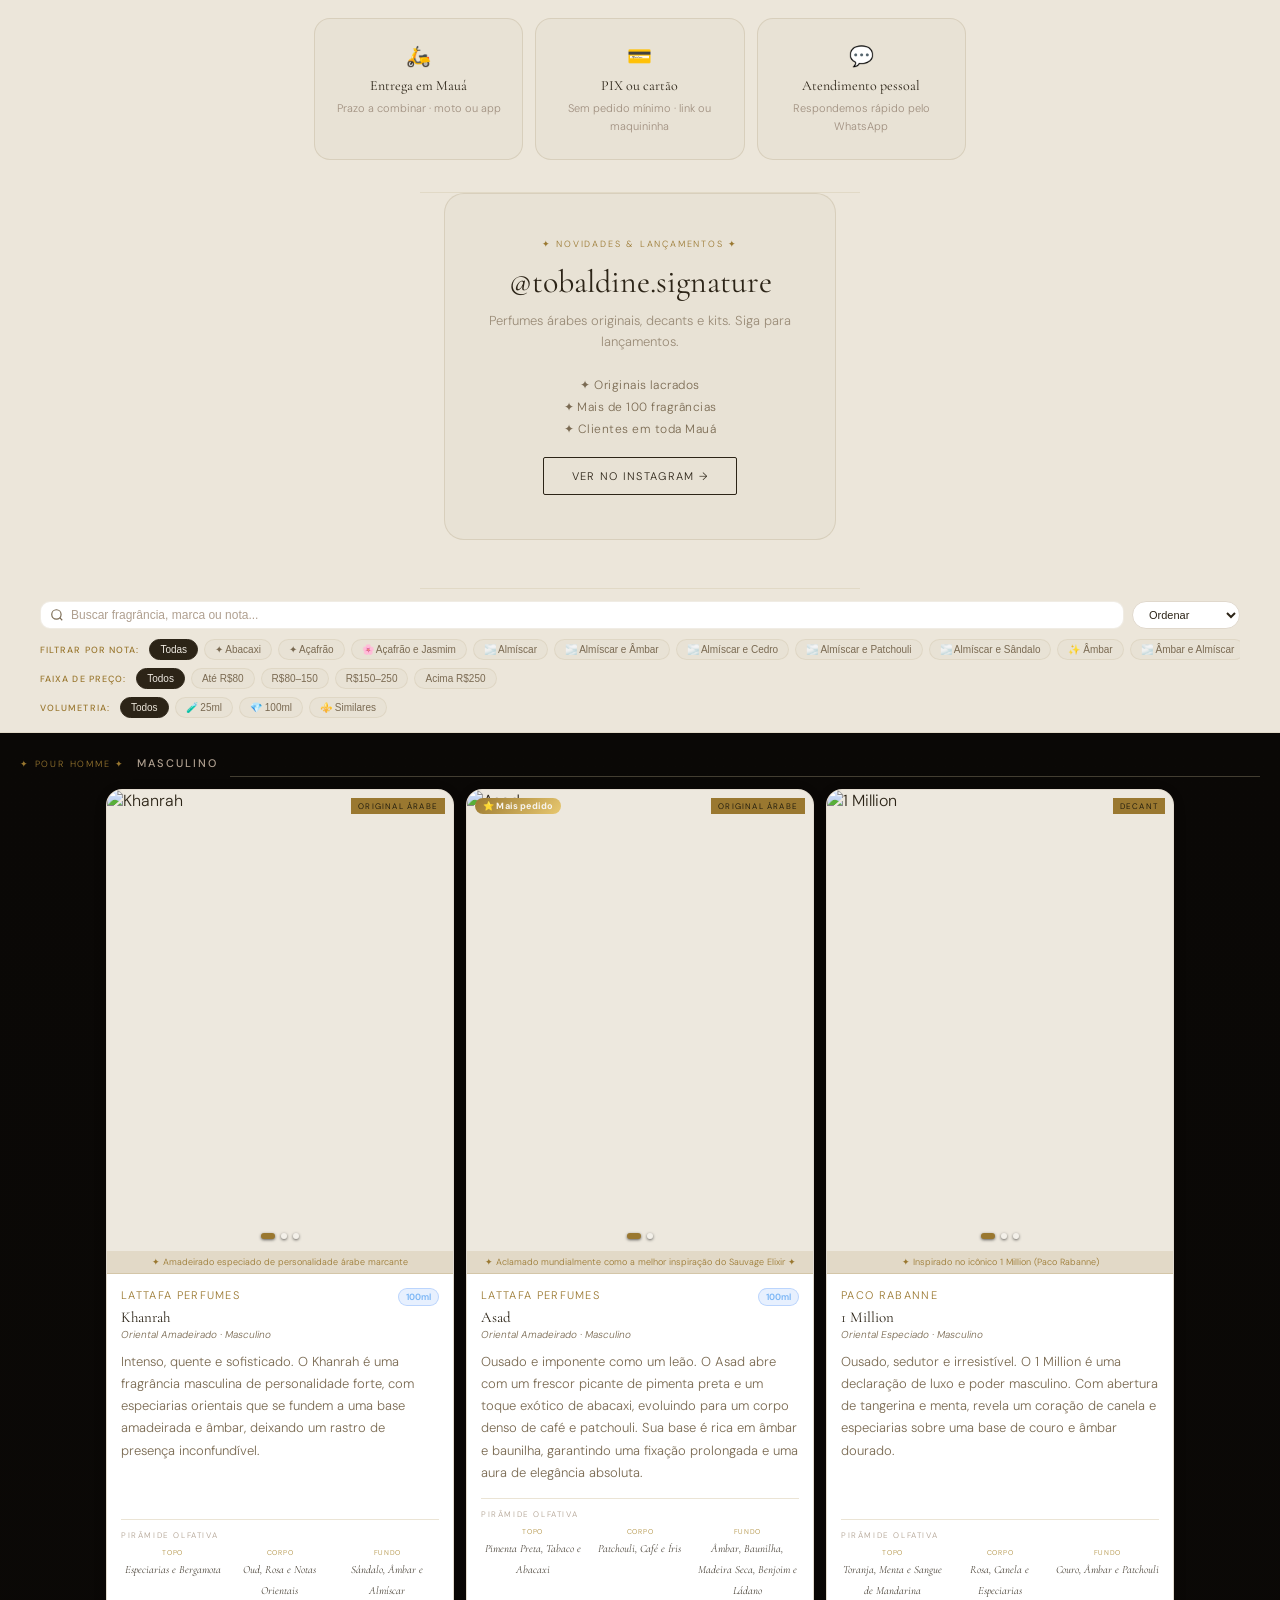
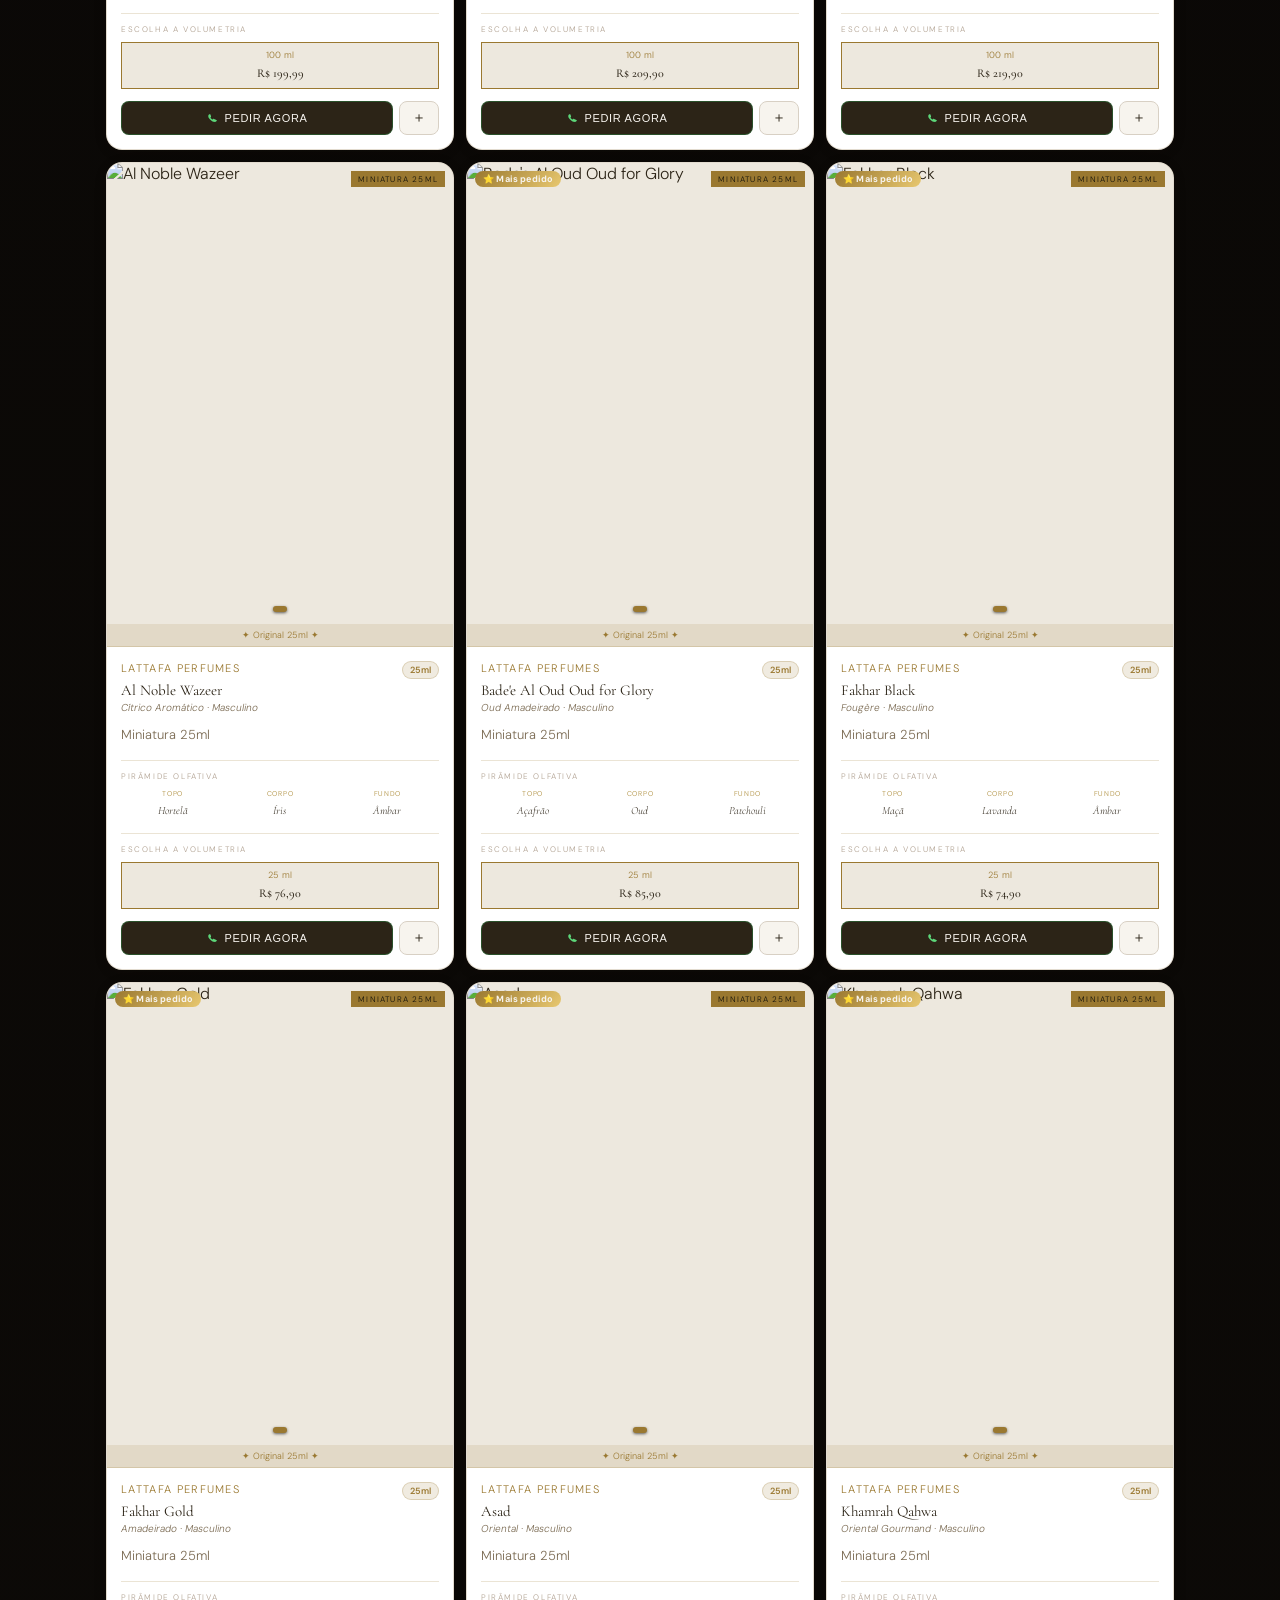
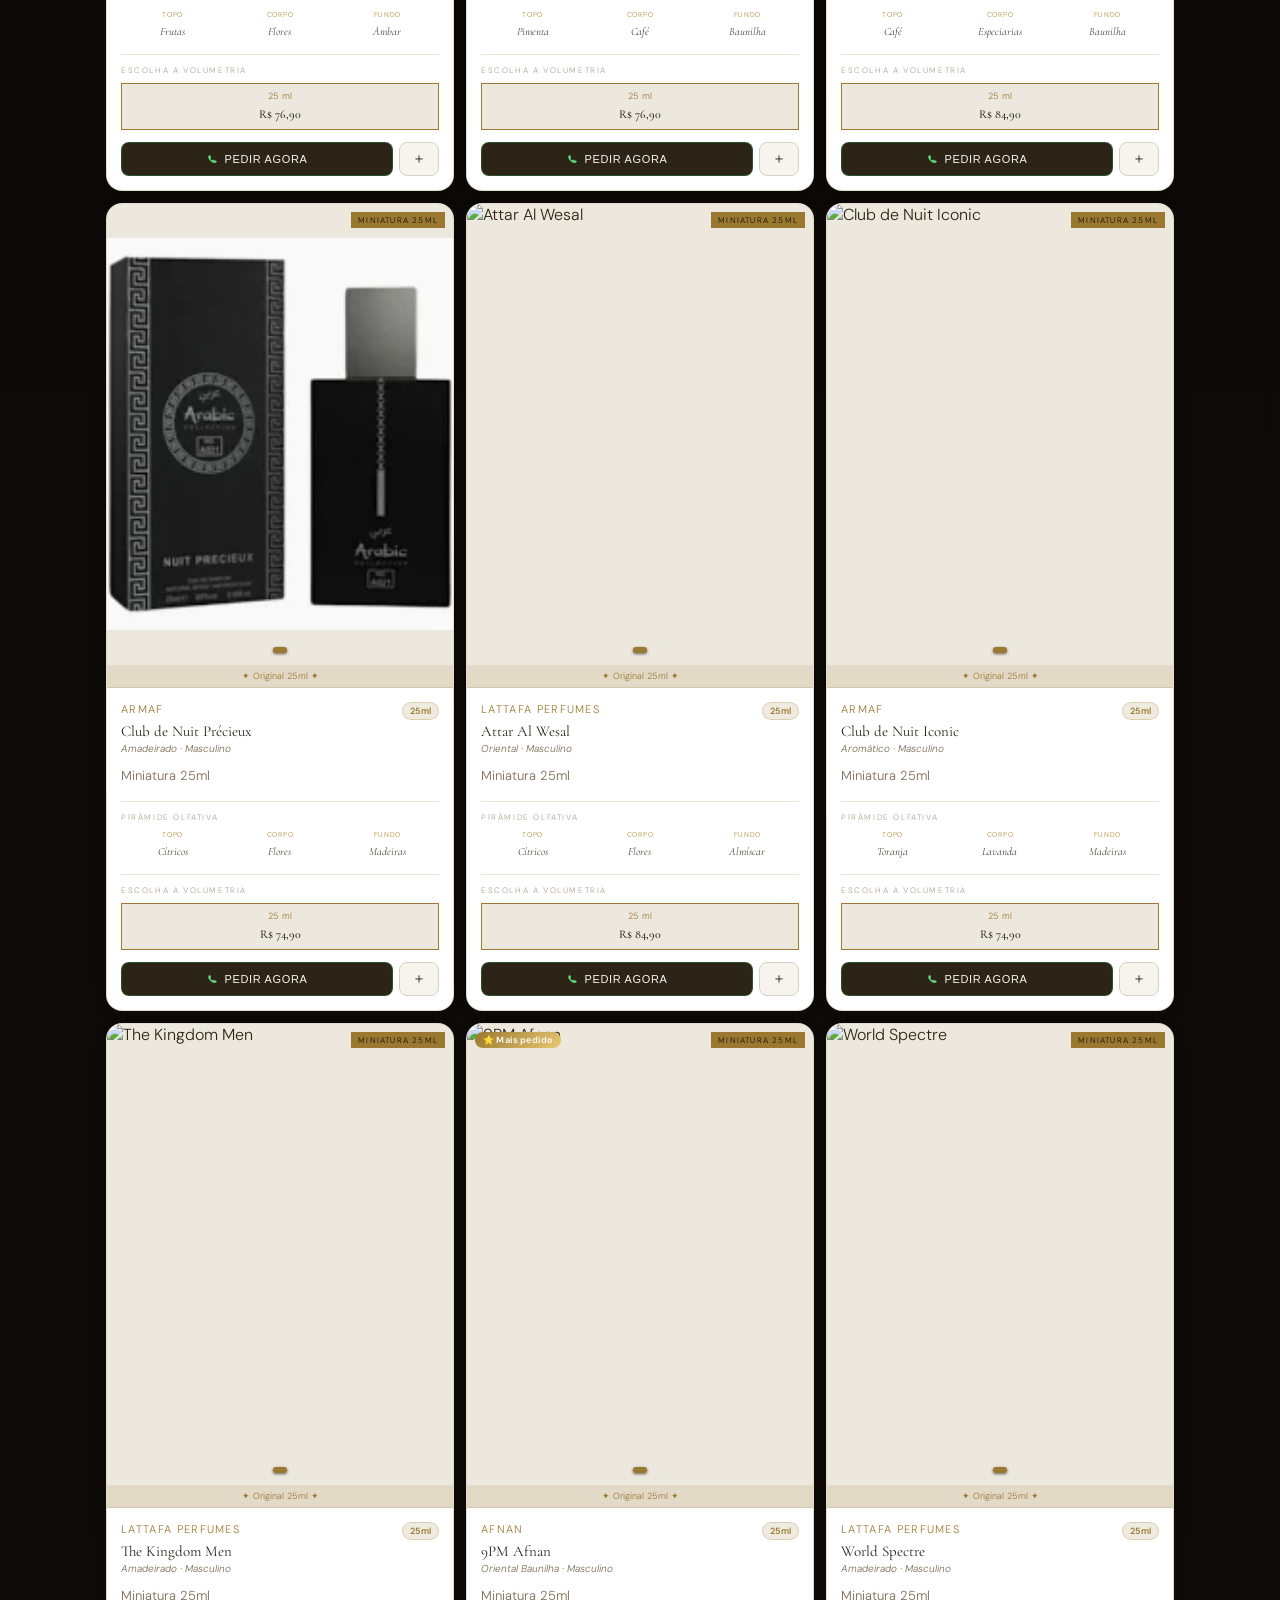
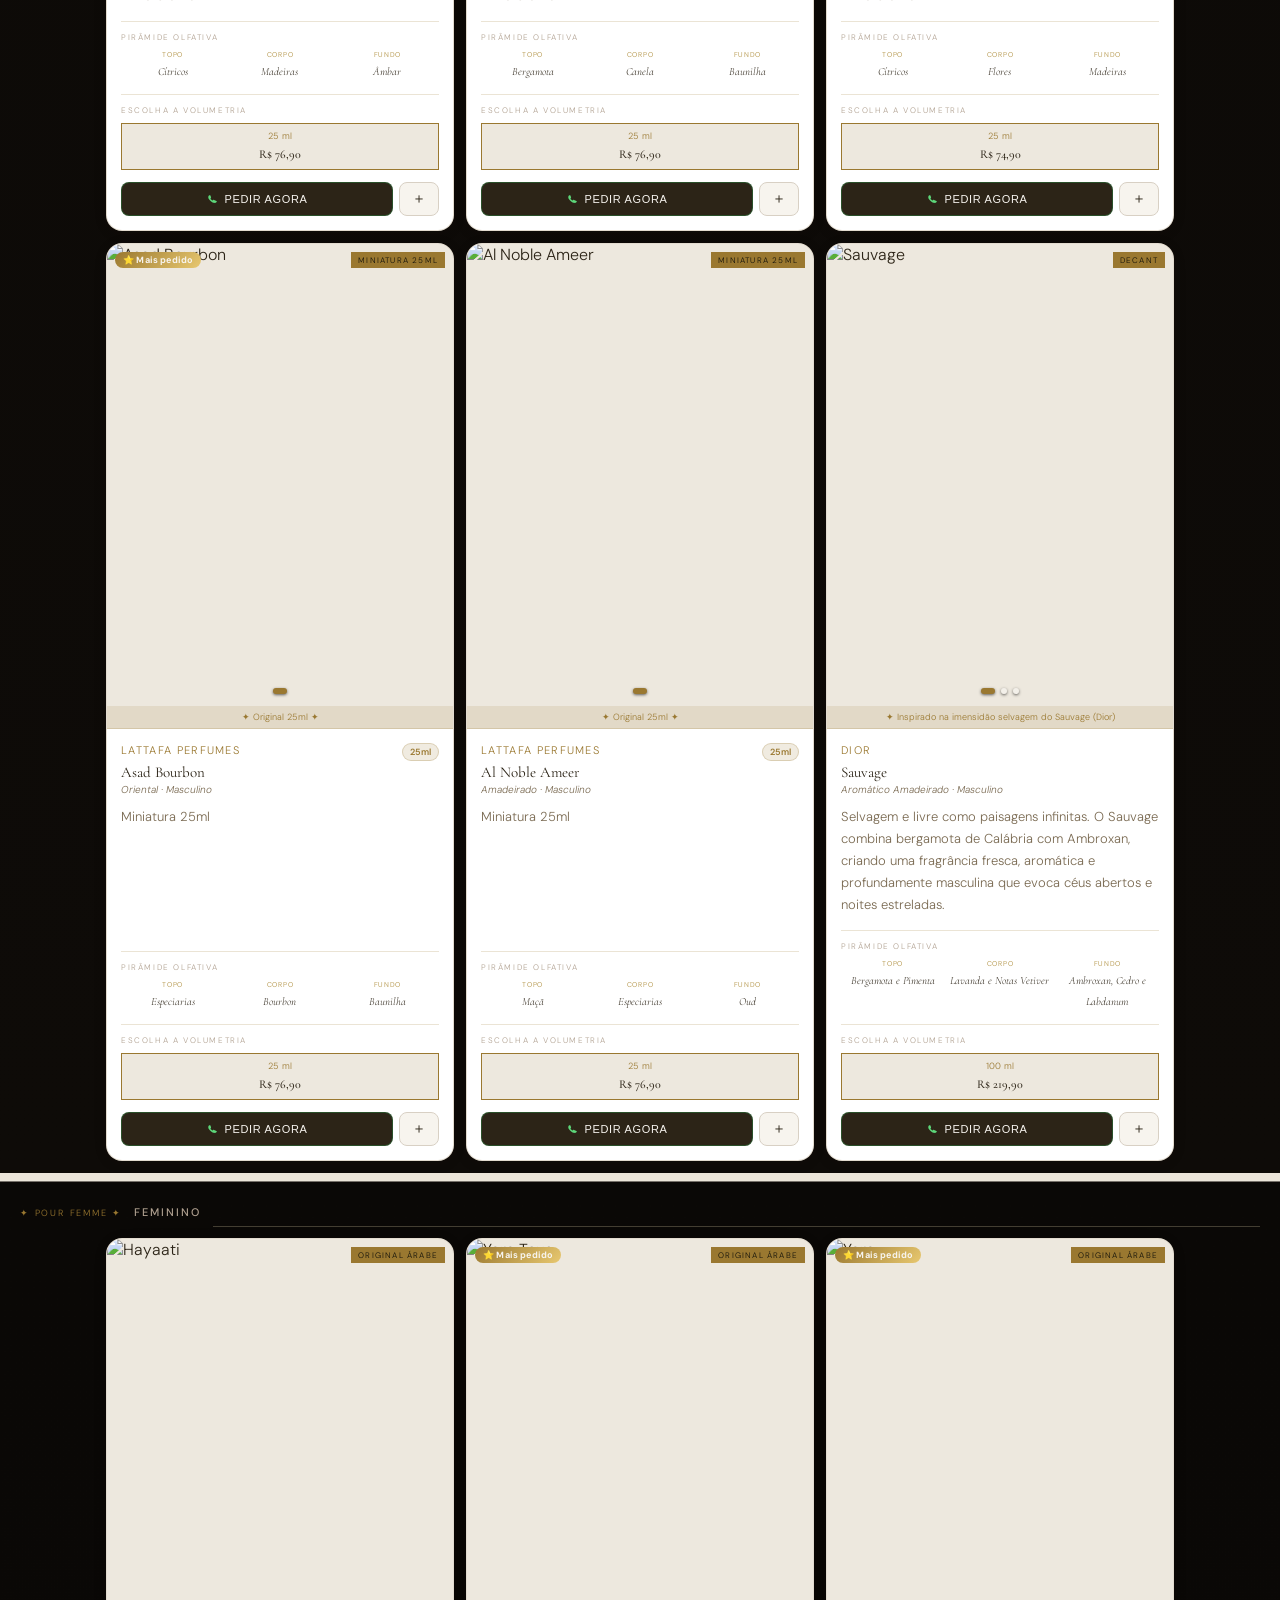
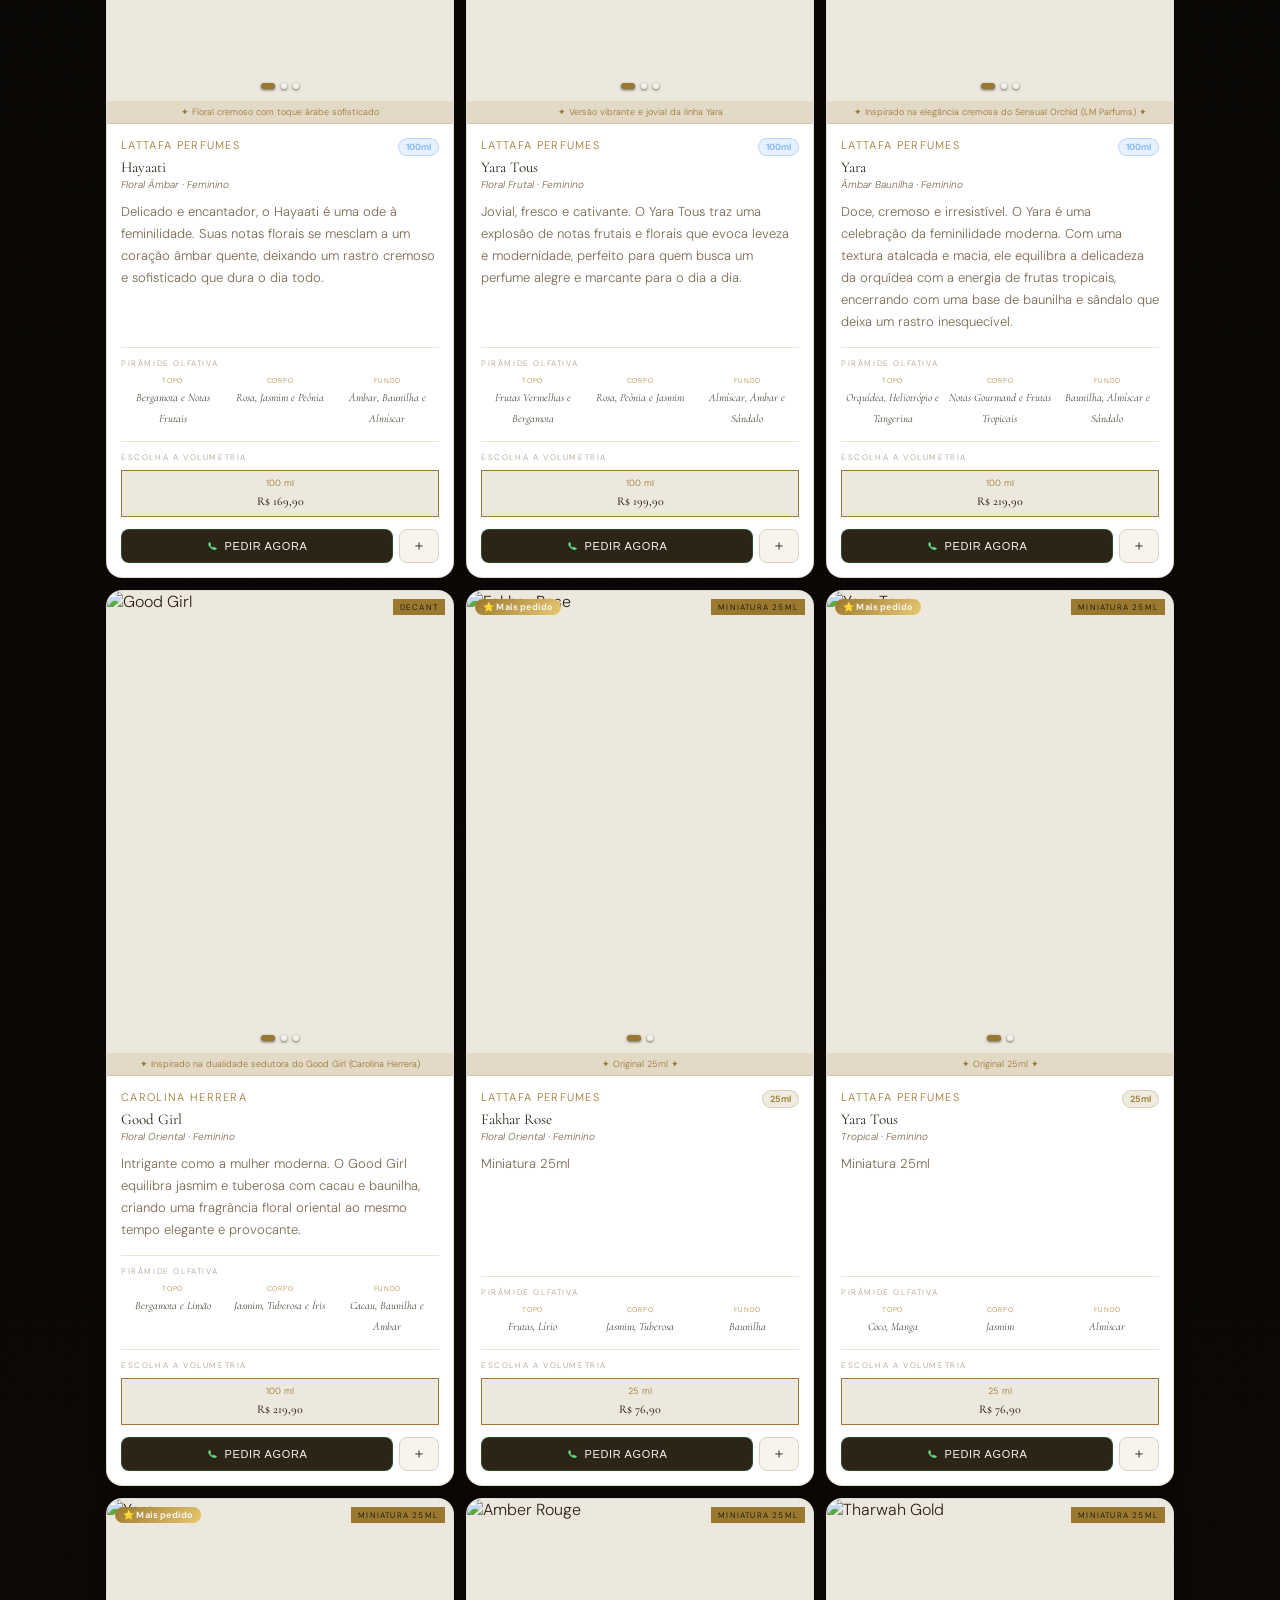
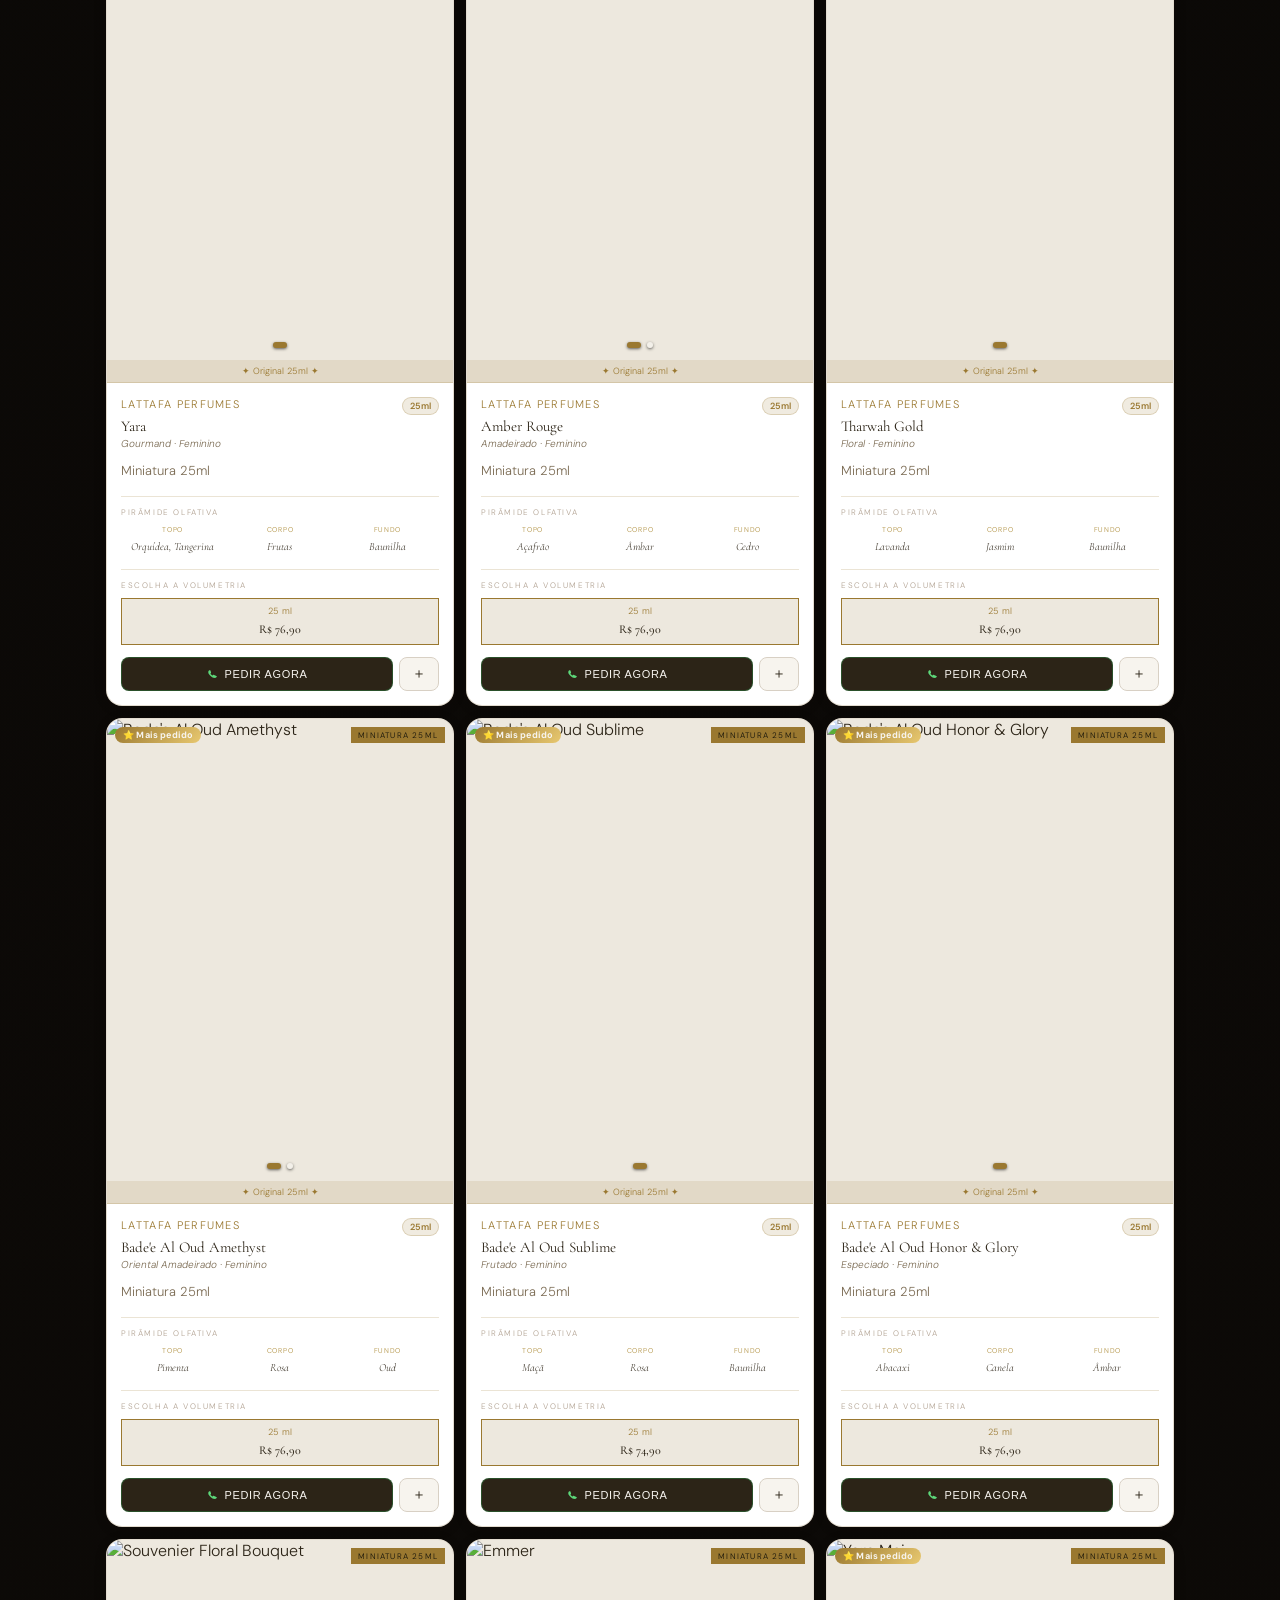
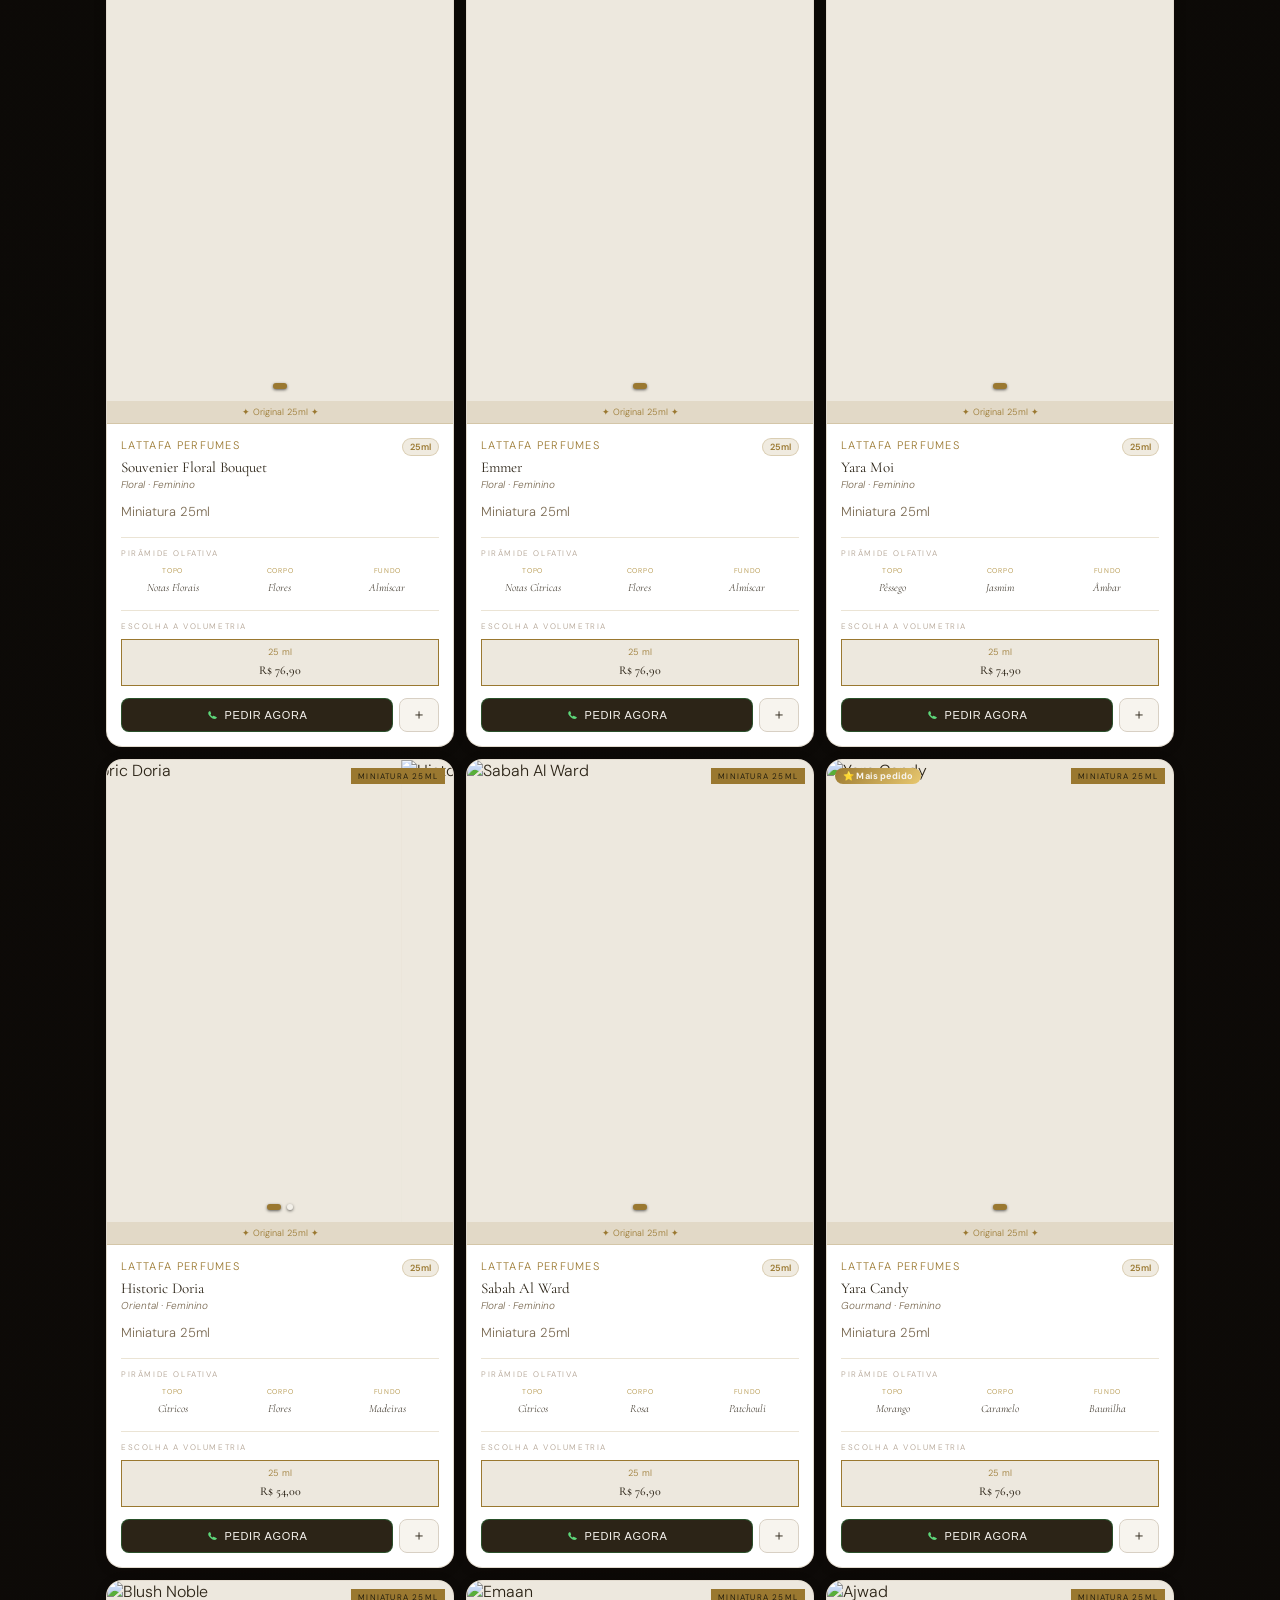
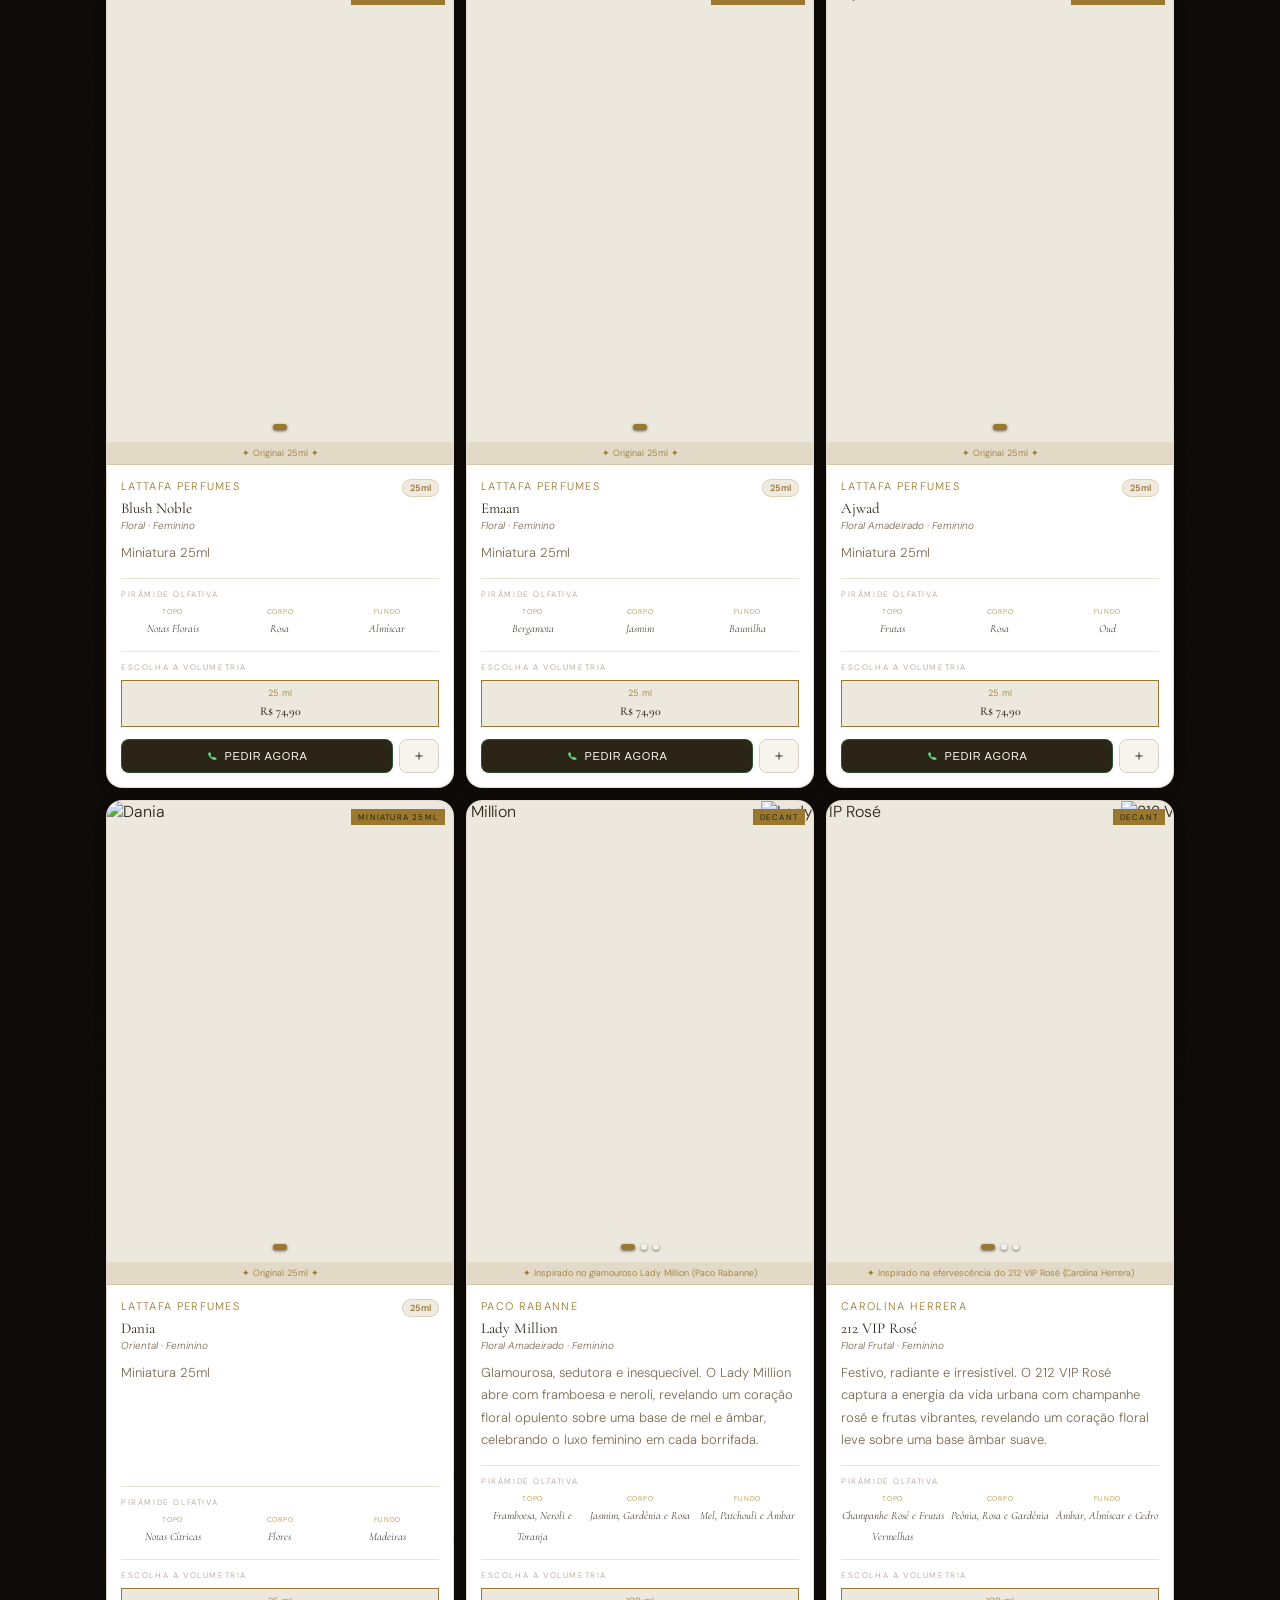
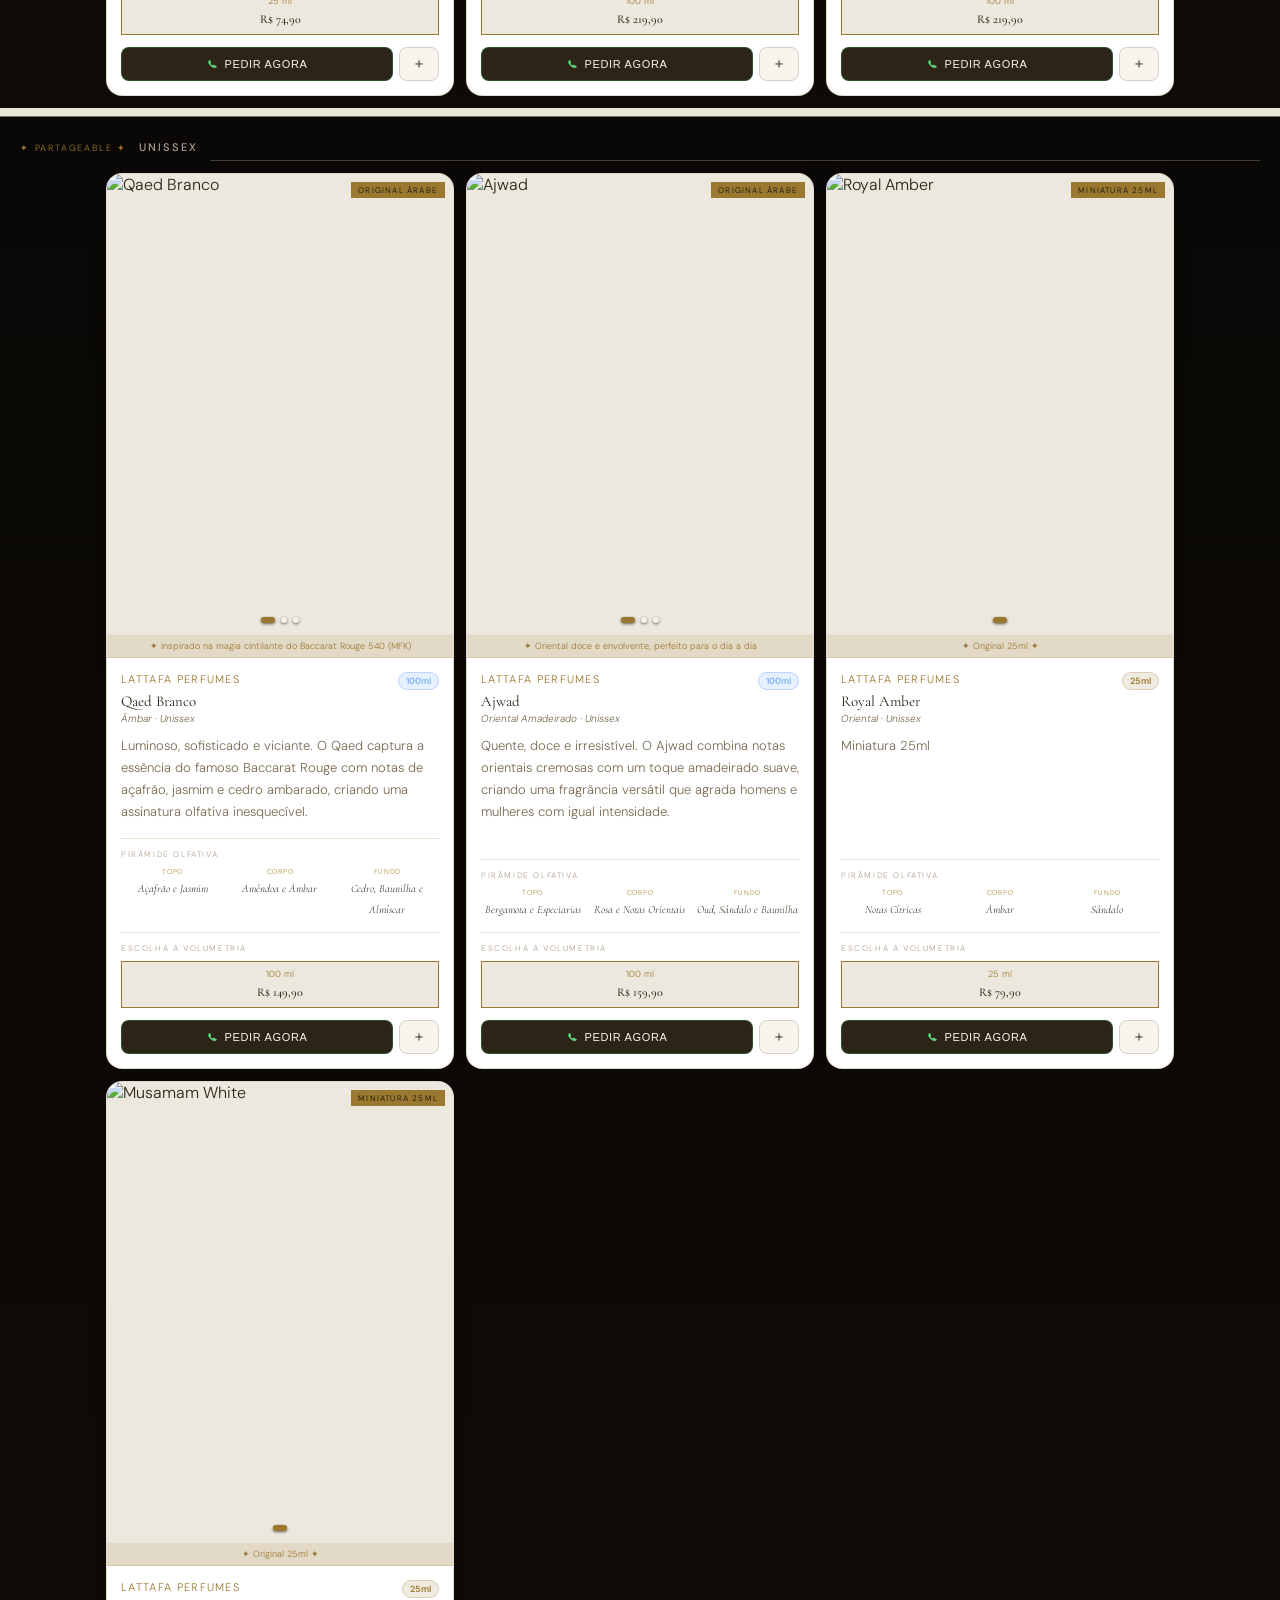
==== commit 88924557: "Add files via upload" ====
--- a/index.html
+++ b/index.html
@@ -17,7 +17,38 @@
     <link rel="stylesheet" href="style.css" />
   </head>
   <body>
-    <header class="hero" id="topo">
+    
+    <button class="hamburger" id="hamburger" onclick="toggleMobileMenu()" aria-label="Menu"><svg width="20" height="20" viewBox="0 0 20 20" fill="none" stroke="currentColor" stroke-width="1.8" stroke-linecap="round"><line x1="2" y1="5" x2="18" y2="5"/><line x1="2" y1="10" x2="18" y2="10"/><line x1="2" y1="15" x2="18" y2="15"/></svg></button>
+    <div class="mobile-menu-overlay" id="mobileMenuOverlay" onclick="toggleMobileMenu()"></div>
+    <div class="mobile-menu" id="mobileMenu">
+      <button class="mobile-menu-close" onclick="toggleMobileMenu()"><svg width="18" height="18" viewBox="0 0 18 18" fill="none" stroke="currentColor" stroke-width="1.8" stroke-linecap="round"><line x1="1" y1="1" x2="17" y2="17"/><line x1="17" y1="1" x2="1" y2="17"/></svg></button>
+      <a class="mobile-nav-link" onclick="navigate('masculinos');toggleMobileMenu();return false;" href="#">👔 Masculinos</a>
+      <a class="mobile-nav-link" onclick="navigate('femininos');toggleMobileMenu();return false;" href="#">🌸 Femininos</a>
+      <a class="mobile-nav-link" onclick="navigate('unissex');toggleMobileMenu();return false;" href="#">✨ Unissex</a>
+      <a class="mobile-nav-link" onclick="navigate('kits');toggleMobileMenu();return false;" href="#">🎁 Kits</a>
+      <a class="mobile-nav-link" onclick="toggleMobileMenu();" href="#sobre">💼 Sobre</a>
+    </div>
+
+    <nav class="sticky-nav" id="nav">
+      <div class="nav-inner">
+        <div class="nav-left">
+          <a class="nav-link" data-route="masculinos" onclick="navigate('masculinos');return false;" href="#">Masculinos</a>
+          <a class="nav-link" data-route="femininos" onclick="navigate('femininos');return false;" href="#">Femininos</a>
+        </div>
+        <a class="nav-logo" onclick="navigate('');return false;" href="#">
+          <span class="nav-logo-main">TOBALDINE</span>
+          <span class="nav-logo-sub">SIGNATURE</span>
+        </a>
+        <div class="nav-right">
+          <a class="nav-link" data-route="unissex" onclick="navigate('unissex');return false;" href="#">Unissex</a>
+          <a class="nav-link" data-route="kits" onclick="navigate('kits');return false;" href="#">Kits</a>
+          <a class="nav-link" data-route="sobre" onclick="navigate('sobre');return false;" href="#">Sobre</a>
+        </div>
+      </div>
+    </nav>
+
+    <div id="view-landing">
+<header class="hero" id="topo">
       <svg
         class="hero-smoke"
         viewBox="0 0 1000 1000"
@@ -84,7 +115,7 @@
         <span data-texto="hero_sub">Cada fragrância selecionada para fazer você se sentir<br />única(o), poderosa(o) e inesquecível onde quer que vá.</span>
       </p>
       <div class="hero-cta-wrap">
-        <a class="hero-cta-btn" href="#masculinos">Ver Catálogo</a>
+        <button class="hero-cta-btn" onclick="navigate('masculinos')">Ver Catálogo</button>
         <a class="hero-cta-wpp" href="https://api.whatsapp.com/send?phone=5511941665146&text=Olá!%20Vim%20pelo%20catálogo%20e%20quero%20saber%20mais%20sobre%20os%20perfumes%20✨" target="_blank">
           <svg viewBox="0 0 24 24"><path d="M17.472 14.382c-.297-.149-1.758-.867-2.03-.967-.273-.099-.471-.148-.67.15-.197.297-.767.966-.94 1.164-.173.199-.347.223-.644.075-.297-.15-1.255-.463-2.39-1.475-.883-.788-1.48-1.761-1.653-2.059-.173-.297-.018-.458-.112-.612.112-.174.495-.571.693-.819.198-.248.272-.421.421-.719.149-.297.074-.571-.038-.793-.11-.224-.942-2.277-1.292-3.119-.34-.823-.688-.713-.943-.726l-.8-.016c-.272 0-.719.101-1.093.512-.374.412-1.43 1.397-1.43 3.407 0 2.01 1.46 3.949 1.662 4.22.199.273 2.876 4.394 6.967 6.158.974.42 1.733.67 2.327.86 1.054.334 2.011.286 2.766.175.845-.124 2.595-.916 2.962-1.802.367-.887.367-1.648.257-1.802-.11-.153-.42-.248-.718-.398z"/></svg>
           Falar no WhatsApp
@@ -92,72 +123,131 @@
       </div>
       <div class="hero-scroll-hint">Explore a Coleção</div>
     </header>
-
-    <nav class="sticky-nav" id="nav">
-      <div class="nav-inner">
-        <a class="nav-link" href="#masculinos"><span class="nav-dot"></span>Masculinos</a>
-        <a class="nav-link" href="#femininos"><span class="nav-dot"></span>Femininos</a>
-        <a class="nav-link" href="#unissex"><span class="nav-dot"></span>Unissex</a>
-        <a class="nav-link" href="#kits-cosmeticos"><span class="nav-dot"></span>Kits & Cosméticos</a>
-        <a class="nav-link" href="#autorais" id="nav-autorais" style="display:none"><span class="nav-dot"></span>Autorais</a>
-        <a class="nav-link" href="#sobre"><span class="nav-dot"></span>Sobre</a>
-      </div>
-    </nav>
-    <div style="background:rgba(201,168,76,0.05);border-bottom:1px solid rgba(201,168,76,0.15);text-align:center;padding:13px 20px;font-size:12px;color:#9a8c78;letter-spacing:0.06em;">
-      <span data-texto="strip_frase">· Ninguém esquece quem cheira bem. <strong style="color:#c9a84c;font-weight:400">Ninguém ·</strong></span>
-    </div>
-
-    <!-- FAIXA: entrega -->
-    <div class="cutoff-strip">
+    <!-- STRIP SOCIAL PROOF -->
+    <div id="landing-social-strip">
+      <div class="strip-track">
+        <span>✦ Originais lacrados</span>
+        <span class="strip-sep">·</span>
+        <span>Decants a partir de R$54</span>
+        <span class="strip-sep">·</span>
+        <span>Entrega em Mauá</span>
+        <span class="strip-sep">·</span>
+        <span>Atendimento no WhatsApp</span>
+        <span class="strip-sep">·</span>
+        <span>✦ Originais lacrados</span>
+        <span class="strip-sep">·</span>
+        <span>Decants a partir de R$54</span>
+        <span class="strip-sep">·</span>
+        <span>Entrega em Mauá</span>
+        <span class="strip-sep">·</span>
+        <span>Atendimento no WhatsApp</span>
+      </div>
+    </div>
+<section class="destaques-section" id="destaquesSection" style="display:none">
+      <div class="destaques-header"><h2 class="destaques-title">Em Destaque</h2><span class="section-eyebrow">✦ mais pedidos</span></div>
+      <div class="dynamic-grid destaques-grid" id="destaquesGrid"></div>
+    </section>
+
+    <!-- CATEGORIAS DA LANDING -->
+    <section id="landing-cats">
+      <div class="landing-cat-item" onclick="navigate('masculinos')">
+        <div class="landing-cat-left"><span class="landing-cat-name">Masculino</span><span class="landing-cat-tag">Oud · Amadeirado · Oriental</span></div>
+        <span class="landing-cat-arrow">↗</span>
+      </div>
+      <div class="landing-cat-item" onclick="navigate('femininos')">
+        <div class="landing-cat-left"><span class="landing-cat-name">Feminino</span><span class="landing-cat-tag">Floral · Frutado · Cremoso</span></div>
+        <span class="landing-cat-arrow">↗</span>
+      </div>
+      <div class="landing-cat-item" onclick="navigate('unissex')">
+        <div class="landing-cat-left"><span class="landing-cat-name">Unissex</span><span class="landing-cat-tag">Âmbar · Especiarias · Patchouli</span></div>
+        <span class="landing-cat-arrow">↗</span>
+      </div>
+      <div class="landing-cat-item" onclick="navigate('kits')">
+        <div class="landing-cat-left"><span class="landing-cat-name">Kits & Cosméticos</span><span class="landing-cat-tag">Combos · Body Splash Victoria's Secret</span></div>
+        <span class="landing-cat-arrow">↗</span>
+      </div>
+    </section>
+
+
+    <!-- BLOCO DE DESEJO -->
+    <div id="landing-desire">
+      <p class="desire-text">Cheiro é a memória mais duradoura que você deixa em alguém.</p>
+      <button class="desire-cta" onclick="navigate('masculinos');setTimeout(function(){var sb=document.getElementById('searchBar');if(sb)sb.scrollIntoView({behavior:'smooth'});},400)">Encontrar minha fragrância</button>
+    </div>
+    <!-- BLOCO DE DESEJO (centrado) -->
+    <div style="padding: 32px 24px 0; background: var(--bg-main, #f0ebe3);">
+    <!-- fim wrapper desejo -->
+    </div>
+    <!-- BLOCO DE CONFIANÇA -->
+    <section id="landing-trust">
+      <div class="trust-grid">
+        <div class="trust-item">
+          <div class="trust-icon">🛵</div>
+          <p class="trust-title">Entrega em Mauá</p>
+          <p class="trust-desc">Prazo a combinar · moto ou app</p>
+        </div>
+        <div class="trust-item">
+          <div class="trust-icon">💳</div>
+          <p class="trust-title">PIX ou cartão</p>
+          <p class="trust-desc">Sem pedido mínimo · link ou maquininha</p>
+        </div>
+        <div class="trust-item">
+          <div class="trust-icon">💬</div>
+          <p class="trust-title">Atendimento pessoal</p>
+          <p class="trust-desc">Respondemos rápido pelo WhatsApp</p>
+        </div>
+      </div>
+    </section>
+
+    <!-- INSTAGRAM -->
+    <section id="landing-instagram">
+      <div class="insta-card">
+        <p class="insta-eyebrow">✦ novidades &amp; lançamentos ✦</p>
+        <h2 class="insta-handle">@tobaldine.signature</h2>
+        <p class="insta-sub">Perfumes árabes originais, decants e kits. Siga para lançamentos.</p>
+        <div class="insta-proof">
+          <div class="insta-proof-item">✦ Originais lacrados</div>
+          <div class="insta-proof-item">✦ Mais de 100 fragrâncias</div>
+          <div class="insta-proof-item">✦ Clientes em toda Mauá</div>
+        </div>
+        <a href="https://instagram.com/tobaldine.signature" target="_blank" class="insta-btn">
+          Ver no Instagram →
+        </a>
+      </div>
+    </section>
+    </div><!-- /view-landing -->
+
+    <div id="view-catalog" style="display:none">
+    <!-- CABEÇALHO DO CATÁLOGO -->
+    <div class="catalog-page-header" id="catalogPageHeader">
+      <button class="catalog-back" onclick="navigate('')">← Início</button>
+      <h1 class="catalog-page-title" id="catalogPageTitle">Catálogo</h1>
+    </div>
+<div class="cutoff-strip">
       <span class="cutoff-icon">🛵</span>
-      <span>Entrega em <strong>Mauá e região</strong> · <strong>Até 24h após confirmação</strong> · PIX ou cartão · Prazo confirmado via WhatsApp</span>
-    </div>
-
-
-
-    <!-- CATEGORIAS VISUAIS -->
-    <div class="cat-cards-wrap" id="catCards">
-      <button class="cat-card active" onclick="catFilter('todos',this)">
-        <span class="cat-icon">✦</span>
-        <span class="cat-label">Todos</span>
-      </button>
-      <button class="cat-card" onclick="catFilter('decants',this)">
-        <span class="cat-icon">🧪</span>
-        <span class="cat-label">Miniaturas 25ml</span>
-        <span class="cat-sub">a partir de R$54</span>
-      </button>
-      <button class="cat-card" onclick="catFilter('originais',this)">
-        <span class="cat-icon">💎</span>
-        <span class="cat-label">Originais 100ml</span>
-        <span class="cat-sub">importados lacrados</span>
-      </button>
-      <button class="cat-card" onclick="catFilter('similares',this)">
-        <span class="cat-icon">⚜️</span>
-        <span class="cat-label">Similares</span>
-        <span class="cat-sub">premium 100ml</span>
-      </button>
-      <button class="cat-card" onclick="catFilter('kits',this)">
-        <span class="cat-icon">🎁</span>
-        <span class="cat-label">Kits</span>
-        <span class="cat-sub">combos especiais</span>
-      </button>
-    </div>
-
-    <!-- DESTAQUES -->
-    <section class="destaques-section" id="destaquesSection" style="display:none">
-      <div class="destaques-header">
-        <span class="section-eyebrow">✦ Mais pedidos ✦</span>
-        <h2 class="destaques-title">Em Destaque</h2>
-      </div>
-      <div class="dynamic-grid destaques-grid" id="destaquesGrid"></div>
-    </section>
-
-    <div id="searchEmptyState"></div>
-
+      <span>Entrega em <strong>Mauá e região</strong> · Prazo <strong>a combinar via WhatsApp</strong> · PIX ou cartão</span>
+    </div>
+<div class="cat-pills-wrap" id="catCards">
+      <button class="cat-pill cat-pill-todos active" onclick="catFilter('todos',this)">Todos</button>
+      <span class="pills-divider">|</span>
+      <button class="cat-pill" onclick="catFilter('decants',this)">25ml</button>
+      <button class="cat-pill" onclick="catFilter('originais',this)">100ml</button>
+      <button class="cat-pill" onclick="catFilter('similares',this)">Similares</button>
+      <button class="cat-pill" onclick="catFilter('kits',this)">Kits</button>
+      <button class="cat-pill" onclick="catFilter('autorais',this)">🌟 Autorais</button>
+    </div>
+<div id="searchEmptyState"></div>
     <!-- LOADING STATE: exibido até Firebase / produtos.js carregarem -->
-    <div id="catalogLoading" class="catalog-loading">
-      <div class="catalog-loading-inner">
-        <div class="loading-spinner"></div>
+    <div id="catalogLoading" style="display:none">
+    <div class="skeleton-grid">
+      <div class="skeleton-card"><div class="skeleton-img"></div><div class="skeleton-line w60"></div><div class="skeleton-line w40"></div><div class="skeleton-line w80"></div></div>
+      <div class="skeleton-card"><div class="skeleton-img"></div><div class="skeleton-line w60"></div><div class="skeleton-line w40"></div><div class="skeleton-line w80"></div></div>
+      <div class="skeleton-card"><div class="skeleton-img"></div><div class="skeleton-line w60"></div><div class="skeleton-line w40"></div><div class="skeleton-line w80"></div></div>
+      <div class="skeleton-card"><div class="skeleton-img"></div><div class="skeleton-line w60"></div><div class="skeleton-line w40"></div><div class="skeleton-line w80"></div></div>
+      <div class="skeleton-card"><div class="skeleton-img"></div><div class="skeleton-line w60"></div><div class="skeleton-line w40"></div><div class="skeleton-line w80"></div></div>
+      <div class="skeleton-card"><div class="skeleton-img"></div><div class="skeleton-line w60"></div><div class="skeleton-line w40"></div><div class="skeleton-line w80"></div></div>
+    </div>
+  </div>
         <p>Carregando fragrâncias...</p>
       </div>
     </div>
@@ -167,7 +257,7 @@
         <div class="search-input-wrap">
           <svg class="search-icon" viewBox="0 0 24 24" fill="none" stroke="currentColor" stroke-width="2"><circle cx="11" cy="11" r="8"/><path d="m21 21-4.35-4.35"/></svg>
           <input class="search-input" id="searchInput" type="text" placeholder="Buscar fragrância, marca ou nota..." oninput="filterProducts()" />
-          <button class="search-clear" id="searchClear" onclick="clearSearch()" style="display:none;">✕</button>
+          <button class="search-clear" id="searchClear" onclick="clearSearch()" style="display:none;"><svg width="18" height="18" viewBox="0 0 18 18" fill="none" stroke="currentColor" stroke-width="1.8" stroke-linecap="round"><line x1="1" y1="1" x2="17" y2="17"/><line x1="17" y1="1" x2="1" y2="17"/></svg></button>
         </div>
         <select class="sort-select" id="sortSelect" onchange="sortProducts()">
           <option value="">Ordenar</option>
@@ -179,56 +269,58 @@
 
       <!-- Filtro de notas gerado automaticamente por renderNotesPills() em script.js -->
       <div class="notes-filter-container">
-        <span class="notes-filter-label">Filtrar por Nota:</span>
+        <span class="notes-filter-label">Filtrar por Nota: <span id="badgeNota" class="filter-badge" style="display:none"></span></span>
         <div class="notes-pills-scroll" id="notesPills">
           <button class="note-pill active" data-nota="" onclick="selectNoteFilter(this.dataset.nota, this)">Todas</button>
         </div>
       </div>
-    </div>
+      <div class="notes-filter-container" style="margin-top:6px">
+        <span class="notes-filter-label">Faixa de Preço:</span>
+        <div class="notes-pills-scroll">
+          <button class="note-pill active" onclick="filterByPrice(0,9999,this)">Todos</button>
+          <button class="note-pill" onclick="filterByPrice(0,80,this)">Até R$80</button>
+          <button class="note-pill" onclick="filterByPrice(80,150,this)">R$80–150</button>
+          <button class="note-pill" onclick="filterByPrice(150,250,this)">R$150–250</button>
+          <button class="note-pill" onclick="filterByPrice(250,9999,this)">Acima R$250</button>
+        </div>
+      </div>
+      <div class="notes-filter-container" style="margin-top:6px">
+        <span class="notes-filter-label">Volumetria:</span>
+        <div class="notes-pills-scroll">
+          <button class="ml-pill note-pill active" onclick="filterByML('todos',this)">Todos</button>
+          <button class="ml-pill note-pill" onclick="filterByML('decants',this)">🧪 25ml</button>
+          <button class="ml-pill note-pill" onclick="filterByML('originais',this)">💎 100ml</button>
+          <button class="ml-pill note-pill" onclick="filterByML('similares',this)">⚜️ Similares</button>
+        </div>
+      </div>
+    </div>
+
 
     <section class="catalog-section gender-section" id="masculinos">
       <div class="section-header">
         <p class="section-eyebrow">✦ Pour Homme ✦</p>
-        <h2 class="section-title" data-texto="masculinos_titulo">Fragrâncias Masculinas</h2>
-        <p class="section-desc" data-texto="masculinos_desc">Seleção exclusiva de perfumes imponentes, marcantes e sedutores. Encontre sua assinatura de poder.</p>
+        <h2 class="section-title">Masculino</h2>
         <div class="section-line"></div>
       </div>
-      <div class="sub-category-title" data-secao="decants" data-texto="sub_decants">✨ Miniaturas 25Ml </div>
-      <div class="cards-track dynamic-grid" id="masculinos-decants"></div>
-      <div class="sub-category-title" data-secao="originais" data-texto="sub_originais">📦 Frascos Originais Lacrados</div>
-      <div class="cards-track dynamic-grid" id="masculinos-originais"></div>
-      <div class="sub-category-title" data-secao="similares" data-texto="sub_similares">⚜️ Inspirados Premium (Contratipos)</div>
-      <div class="cards-track dynamic-grid" id="masculinos-similares"></div>
+      <div class="cards-track dynamic-grid" id="masculinos-todos"></div>
     </section>
 
     <section class="catalog-section gender-section" id="femininos">
       <div class="section-header">
         <p class="section-eyebrow">✦ Pour Femme ✦</p>
-        <h2 class="section-title" data-texto="femininos_titulo">Fragrâncias Femininas</h2>
-        <p class="section-desc" data-texto="femininos_desc">Fragrâncias envolventes, cremosas e inesquecíveis. A expressão máxima da sofisticação e magnetismo femininos.</p>
+        <h2 class="section-title">Feminino</h2>
         <div class="section-line"></div>
       </div>
-      <div class="sub-category-title" data-secao="decants" data-texto="sub_decants">✨ Decants de Bolso / Miniaturas</div>
-      <div class="cards-track dynamic-grid" id="femininos-decants"></div>
-      <div class="sub-category-title" data-secao="originais" data-texto="sub_originais">📦 Frascos Originais Lacrados</div>
-      <div class="cards-track dynamic-grid" id="femininos-originais"></div>
-      <div class="sub-category-title" data-secao="similares" data-texto="sub_similares">⚜️ Inspirados Premium (Contratipos)</div>
-      <div class="cards-track dynamic-grid" id="femininos-similares"></div>
+      <div class="cards-track dynamic-grid" id="femininos-todos"></div>
     </section>
 
     <section class="catalog-section gender-section" id="unissex">
       <div class="section-header">
         <p class="section-eyebrow">✦ Partageable ✦</p>
-        <h2 class="section-title" data-texto="unissex_titulo">Fragrâncias Unissex</h2>
-        <p class="section-desc" data-texto="unissex_desc">Alta perfumaria compartilhável. Aromas conceituais e sofisticados que transcendem gêneros e se adaptam à pele de forma única.</p>
+        <h2 class="section-title">Unissex</h2>
         <div class="section-line"></div>
       </div>
-      <div class="sub-category-title" data-secao="decants" data-texto="sub_decants">✨ Decants de Bolso / Miniaturas</div>
-      <div class="cards-track dynamic-grid" id="unissex-decants"></div>
-      <div class="sub-category-title" data-secao="originais" data-texto="sub_originais">📦 Frascos Originais Lacrados</div>
-      <div class="cards-track dynamic-grid" id="unissex-originais"></div>
-      <div class="sub-category-title" data-secao="similares" data-texto="sub_similares">⚜️ Inspirados Premium (Contratipos)</div>
-      <div class="cards-track dynamic-grid" id="unissex-similares"></div>
+      <div class="cards-track dynamic-grid" id="unissex-todos"></div>
     </section>
 
 
@@ -302,7 +394,7 @@
         <div class="hiw-steps">
           <div class="hiw-step">
             <span class="hiw-num">01</span>
-            <p class="hiw-label">Escolha seu perfume no catálogo</p>
+            <p class="hiw-label">🔍 Escolha seu perfume no catálogo</p>
           </div>
           <div class="hiw-divider">—</div>
           <div class="hiw-step">
@@ -324,7 +416,9 @@
       </div>
     </section>
 
-    <footer>
+        </div><!-- /view-catalog -->
+
+<footer>
       <svg class="footer-smoke" viewBox="0 0 1000 600" preserveAspectRatio="xMidYMid slice" xmlns="http://www.w3.org/2000/svg">
         <defs>
           <filter id="smoke-luxury-footer" x="-30%" y="-30%" width="160%" height="160%" color-interpolation-filters="sRGB">
@@ -353,9 +447,9 @@
 
       <!-- Redes Sociais -->
       <div class="footer-social">
-        <a class="footer-social-link" href="https://instagram.com/tobaldinesignature" target="_blank" rel="noopener">
+        <a class="footer-social-link" href="https://instagram.com/tobaldine.signature" target="_blank" rel="noopener">
           <svg viewBox="0 0 24 24" fill="currentColor"><path d="M12 2.163c3.204 0 3.584.012 4.85.07 3.252.148 4.771 1.691 4.919 4.919.058 1.265.069 1.645.069 4.849 0 3.205-.012 3.584-.069 4.849-.149 3.225-1.664 4.771-4.919 4.919-1.266.058-1.644.07-4.85.07-3.204 0-3.584-.012-4.849-.07-3.26-.149-4.771-1.699-4.919-4.92-.058-1.265-.07-1.644-.07-4.849 0-3.204.013-3.583.07-4.849.149-3.227 1.664-4.771 4.919-4.919 1.266-.057 1.645-.069 4.849-.069zm0-2.163c-3.259 0-3.667.014-4.947.072-4.358.2-6.78 2.618-6.98 6.98-.059 1.281-.073 1.689-.073 4.948 0 3.259.014 3.668.072 4.948.2 4.358 2.618 6.78 6.98 6.98 1.281.058 1.689.072 4.948.072 3.259 0 3.668-.014 4.948-.072 4.354-.2 6.782-2.618 6.979-6.98.059-1.28.073-1.689.073-4.948 0-3.259-.014-3.667-.072-4.947-.196-4.354-2.617-6.78-6.979-6.98-1.281-.059-1.69-.073-4.949-.073zm0 5.838c-3.403 0-6.162 2.759-6.162 6.162s2.759 6.163 6.162 6.163 6.162-2.759 6.162-6.163c0-3.403-2.759-6.162-6.162-6.162zm0 10.162c-2.209 0-4-1.79-4-4 0-2.209 1.791-4 4-4s4 1.791 4 4c0 2.21-1.791 4-4 4zm6.406-11.845c-.796 0-1.441.645-1.441 1.44s.645 1.44 1.441 1.44c.795 0 1.439-.645 1.439-1.44s-.644-1.44-1.439-1.44z"/></svg>
-          @tobaldinesignature
+          @tobaldine.signature
         </a>
         <a class="footer-social-link footer-wpp-link" href="https://api.whatsapp.com/send?phone=5511941665146" target="_blank" rel="noopener">
           <svg viewBox="0 0 24 24" fill="currentColor"><path d="M17.472 14.382c-.297-.149-1.758-.867-2.03-.967-.273-.099-.471-.148-.67.15-.197.297-.767.966-.94 1.164-.173.199-.347.223-.644.075-.297-.15-1.255-.463-2.39-1.475-.883-.788-1.48-1.761-1.653-2.059-.173-.297-.018-.458-.112-.612.112-.174.495-.571.693-.819.198-.248.272-.421.421-.719.149-.297.074-.571-.038-.793-.11-.224-.942-2.277-1.292-3.119-.34-.823-.688-.713-.943-.726l-.8-.016c-.272 0-.719.101-1.093.512-.374.412-1.43 1.397-1.43 3.407 0 2.01 1.46 3.949 1.662 4.22.199.273 2.876 4.394 6.967 6.158.974.42 1.733.67 2.327.86 1.054.334 2.011.286 2.766.175.845-.124 2.595-.916 2.962-1.802.367-.887.367-1.648.257-1.802-.11-.153-.42-.248-.718-.398z"/></svg>
@@ -415,7 +509,7 @@
     <div class="cart-panel" id="cartPanel">
       <div class="cart-header">
         <span>Sacola de Pedidos</span>
-        <button onclick="toggleCart()">✕</button>
+        <button onclick="toggleCart()"><svg width="18" height="18" viewBox="0 0 18 18" fill="none" stroke="currentColor" stroke-width="1.8" stroke-linecap="round"><line x1="1" y1="1" x2="17" y2="17"/><line x1="17" y1="1" x2="1" y2="17"/></svg></button>
       </div>
       <div class="cart-items" id="cartItems"></div>
       <div class="coupon-area">
@@ -431,18 +525,23 @@
         <div class="cart-total" id="cartTotal">Subtotal: R$ 0,00</div>
         <div class="cart-discount" id="cartDiscount" style="display:none;font-size:12px;color:#4caf79;margin-bottom:8px;">Desconto: -R$ 0,00</div>
         <div class="cart-final-total" id="cartFinalTotal" style="font-size:14px;font-weight:600;color:var(--gold);margin-bottom:12px;">Total: R$ 0,00</div>
-        <button class="cart-wpp-btn" onclick="sendCartWpp()"><svg style="width:16px;height:16px;fill:#fff" viewBox="0 0 24 24"><path d="M.057 24l1.687-6.163c-1.041-1.804-1.588-3.849-1.587-5.946C.06 5.348 5.397.01 12.008.01c3.202.001 6.212 1.246 8.477 3.514 2.266 2.268 3.507 5.28 3.505 8.484-.004 6.657-5.34 11.997-11.953 11.997-2.005-.001-3.973-.502-5.713-1.457L0 24zm6.273-3.138l.369.219C8.217 21.94 9.948 22.42 11.724 22.42c5.626 0 10.201-4.52 10.203-10.076.001-2.693-1.041-5.226-2.935-7.123C17.1 3.324 14.58 2.28 11.921 2.28c-5.63 0-10.21 4.52-10.213 10.077a9.96 9.96 0 0 0 1.528 5.26l.243.388-1.01 3.693 3.788-.981z"/></svg> Enviar pelo WhatsApp</button>
+        <button class="cart-wpp-btn" onclick="sendCartWpp()"><svg style="width:16px;height:16px;fill:#fff" viewBox="0 0 24 24"><path d="M.057 24l1.687-6.163c-1.041-1.804-1.588-3.849-1.587-5.946C.06 5.348 5.397.01 12.008.01c3.202.001 6.212 1.246 8.477 3.514 2.266 2.268 3.507 5.28 3.505 8.484-.004 6.657-5.34 11.997-11.953 11.997-2.005-.001-3.973-.502-5.713-1.457L0 24zm6.273-3.138l.369.219C8.217 21.94 9.948 22.42 11.724 22.42c5.626 0 10.201-4.52 10.203-10.076.001-2.693-1.041-5.226-2.935-7.123C17.1 3.324 14.58 2.28 11.921 2.28c-5.63 0-10.21 4.52-10.213 10.077a9.96 9.96 0 0 0 1.528 5.26l.243.388-1.01 3.693 3.788-.981z"/></svg> Fechar pedido no WhatsApp →</button>
         <button class="cart-clear-btn" onclick="clearCart()">Limpar sacola</button>
       </div>
     </div>
     <div class="cart-overlay" id="cartOverlay" onclick="toggleCart()"></div>
 
     <div class="lightbox" id="lightbox" onclick="closeLightbox()">
-      <button class="lightbox-close" onclick="closeLightbox()">✕</button>
-      <button class="lightbox-prev" onclick="prevLightbox(event)">‹</button>
-      <img class="lightbox-img" id="lightboxImg" src="" alt="" onclick="event.stopPropagation()"/>
-      <button class="lightbox-next" onclick="nextLightbox(event)">›</button>
-      <div class="lightbox-dots" id="lightboxDots" onclick="event.stopPropagation()"></div>
+      <div class="lightbox-inner" onclick="event.stopPropagation()">
+        <button class="lightbox-close" onclick="closeLightbox()"><svg width="18" height="18" viewBox="0 0 18 18" fill="none" stroke="currentColor" stroke-width="1.8" stroke-linecap="round"><line x1="1" y1="1" x2="17" y2="17"/><line x1="17" y1="1" x2="1" y2="17"/></svg></button>
+        <div class="lightbox-foto-col">
+          <button class="lightbox-prev" onclick="prevLightbox(event)">‹</button>
+          <img class="lightbox-img" id="lightboxImg" src="" alt=""/>
+          <button class="lightbox-next" onclick="nextLightbox(event)">›</button>
+          <div class="lightbox-dots" id="lightboxDots"></div>
+        </div>
+        <div class="lightbox-info-col" id="lightboxInfo"></div>
+      </div>
     </div>
 
     <!-- FIX: Firebase SDK adicionado — catálogo agora sincroniza com o banco de dados.
@@ -456,7 +555,8 @@
     <script src="https://www.gstatic.com/firebasejs/9.23.0/firebase-app-compat.js"></script>
     <script src="https://www.gstatic.com/firebasejs/9.23.0/firebase-database-compat.js"></script>
     <script src="produtos.js"></script>
-    <script src="firebase.js"></script>
+    <script src="firebase-config.js"></script>
+  <script src="firebase.js"></script>
     <script src="script.js"></script>
   </body>
 </html>
--- a/style.css
+++ b/style.css
@@ -16,17 +16,17 @@
 }
 
 :root {
-  --gold: #c9a84c;
-  --gold-light: #e8d5a0;
-  --dark: #080706;
-  --dark2: #0f0d0a;
-  --dark3: #1c1814;
-  --dark4: #252018;
-  --text: #f0e8d8;
-  --text-muted: #9a8c78;
-  --text-dim: #4a4235;
-  --border: rgba(201, 168, 76, 0.15);
-  --border-strong: rgba(201, 168, 76, 0.35);
+  --gold: #9a7830;
+  --gold-light: #b09040;
+  --dark: #f7f4ef;
+  --dark2: #ede8de;
+  --dark3: #e4ddd0;
+  --dark4: #d8d0c4;
+  --text: #2c2417;
+  --text-muted: #7a6a52;
+  --text-dim: #b0a090;
+  --border: rgba(154, 120, 48, 0.2);
+  --border-strong: rgba(154, 120, 48, 0.4);
   --card-bg: #111009;
 }
 
@@ -66,8 +66,8 @@
 .hero-gold-glow {
   position: absolute;
   inset: 0;
-  background: radial-gradient(ellipse at 50% 0%, rgba(201, 168, 76, 0.07) 0%, transparent 55%),
-              radial-gradient(ellipse at 50% 100%, rgba(201, 168, 76, 0.03) 0%, transparent 50%);
+  background: radial-gradient(ellipse at 50% 0%, rgba(154, 120, 48, 0.07) 0%, transparent 55%),
+              radial-gradient(ellipse at 50% 100%, rgba(154, 120, 48, 0.03) 0%, transparent 50%);
   z-index: 1;
   pointer-events: none;
 }
@@ -109,7 +109,7 @@
 .logo-script {
   font-family: "Great Vibes", cursive;
   font-size: clamp(56px, 16vw, 110px);
-  color: #fff;
+  color: #2c2417;
   line-height: 0.9;
   display: block;
 }
@@ -159,10 +159,10 @@
   position: sticky;
   top: 0;
   z-index: 100;
-  background: rgba(8, 7, 6, 0.92);
+  background: rgba(247,244,239,0.97);
   backdrop-filter: blur(12px);
   -webkit-backdrop-filter: blur(12px);
-  border-bottom: 1px solid var(--border);
+  border-bottom: 1px solid #e0d8cc;
   overflow-x: auto;
   scrollbar-width: none;
 }
@@ -190,7 +190,7 @@
   transition: color 0.25s, border-color 0.25s;
 }
 .nav-link.nav-active { color: var(--gold) !important; }
-.nav-link.nav-active .nav-dot { background: var(--gold); transform: scale(1.4); }
+.nav-link.nav-active .nav-dot { background: #9a7830; transform: scale(1.4); }
 
 .nav-link:hover, .nav-link.active {
   color: var(--gold);
@@ -209,7 +209,7 @@
    BUSCA PREMIUM + NOTAS OLFATIVAS
 ══════════════════════════════════ */
 .search-bar-wrap {
-  background: rgba(8, 7, 6, 0.95);
+  background: rgba(247,244,239,0.98);
   border-bottom: 1px solid var(--border);
   padding: 12px 16px;
   position: sticky;
@@ -230,11 +230,11 @@
 .notes-pills-scroll { display: flex; gap: 6px; overflow-x: auto; scrollbar-width: none; width: 100%; padding-bottom: 2px; }
 .notes-pills-scroll::-webkit-scrollbar { display: none; }
 .note-pill { background: rgba(255,255,255,0.02); border: 1px solid var(--border); border-radius: 12px; padding: 4px 10px; color: var(--text-muted); font-size: 10px; cursor: pointer; white-space: nowrap; transition: all 0.2s; }
-.note-pill:hover, .note-pill.active { border-color: var(--gold); color: var(--gold); background: rgba(201,168,76,0.05); }
+.note-pill:hover, .note-pill.active { border-color: var(--gold); color: var(--gold); background: rgba(154,120,48,0.05); }
 
 /* AREA DO CUPOM NA SACOLA */
 .coupon-area { padding: 12px; border-top: 1px dashed var(--border); background: rgba(0,0,0,0.15); display: grid; grid-template-columns: 1fr 75px; gap: 6px; }
-.coupon-area input { background: var(--dark); border: 1px solid var(--border); padding: 6px 10px; color: #fff; font-size: 11px; text-transform: uppercase; font-family: inherit; }
+.coupon-area input { background: var(--dark); border: 1px solid var(--border); padding: 6px 10px; color: #2c2417; font-size: 11px; text-transform: uppercase; font-family: inherit; }
 .coupon-area input:focus { outline: none; border-color: var(--gold); }
 .coupon-area button { background: var(--dark4); border: 1px solid var(--border-strong); color: var(--gold); cursor: pointer; font-size: 11px; font-weight: 500; }
 #couponMessage { grid-column: 1/-1; font-size: 10px; margin-top: 2px; font-weight: 500; }
@@ -253,8 +253,8 @@
 .section-desc { font-size: 13px; color: var(--text-muted); max-width: 460px; margin: 0 auto; line-height: 1.7; }
 .section-line { width: 40px; height: 1px; background: linear-gradient(90deg, transparent, var(--gold), transparent); margin: 16px auto 0; }
 .sub-category-title { max-width: 1200px; margin: 40px auto 16px; padding: 0 24px; font-size: 11px; text-transform: uppercase; letter-spacing: 0.18em; color: var(--gold); font-weight: 500; display: flex; align-items: center; gap: 10px; }
-.sub-category-title::after { content: ""; flex: 1; height: 1px; background: rgba(201,168,76,0.1); }
-.dynamic-grid { display: grid !important; grid-template-columns: repeat(2, 1fr) !important; gap: 12px !important; padding: 0 16px 20px !important; max-width: 1200px; margin: 0 auto; }
+.sub-category-title::after { content: ""; flex: 1; height: 1px; background: rgba(154,120,48,0.1); }
+.dynamic-grid { display: grid !important; grid-template-columns: repeat(1, 1fr) !important; gap: 12px !important; padding: 0 16px 20px !important; max-width: 1200px; margin: 0 auto; }
 
 /* ══════════════════════════════════
    CARROSSEL DO CARD DE PRODUTO
@@ -263,15 +263,15 @@
 .product-image { width: 100%; aspect-ratio: 3/4; background: var(--dark3); position: relative; overflow: hidden; display: flex; align-items: center; justify-content: center; }
 .carousel-track { display: flex; width: 100%; height: 100%; transition: transform 0.35s cubic-bezier(0.25, 1, 0.5, 1); cursor: e-resize; }
 .carousel-slide { min-width: 100%; width: 100%; height: 100%; flex-shrink: 0; overflow: hidden; }
-.carousel-slide img { width: 100%; height: 100%; object-fit: contain; display: block; background: #0d0b09; }
+.carousel-slide img { width: 100%; height: 100%; object-fit: contain; display: block; background: #ede8de; }
 .carousel-dots-container { position: absolute; bottom: 12px; left: 50%; transform: translateX(-50%); display: flex; gap: 6px; z-index: 5; }
 .carousel-dots-container .dot { width: 6px; height: 6px; border-radius: 50%; background: rgba(255, 255, 255, 0.35); box-shadow: 0 1px 3px rgba(0,0,0,0.6); cursor: pointer; transition: all 0.2s ease; }
 .carousel-dots-container .dot.active { background: var(--gold); width: 14px; border-radius: 3px; }
-.track-arrow { position: absolute; top: 50%; transform: translateY(-50%); background: rgba(0, 0, 0, 0.4); border: 1px solid rgba(255, 255, 255, 0.1); color: #fff; width: 28px; height: 28px; border-radius: 50%; font-size: 16px; display: flex; align-items: center; justify-content: center; cursor: pointer; z-index: 4; opacity: 0; transition: opacity 0.25s ease; backdrop-filter: blur(2px); user-select: none; }
+.track-arrow { position: absolute; top: 50%; transform: translateY(-50%); background: rgba(0, 0, 0, 0.4); border: 1px solid rgba(255, 255, 255, 0.1); color: #2c2417; width: 28px; height: 28px; border-radius: 50%; font-size: 16px; display: flex; align-items: center; justify-content: center; cursor: pointer; z-index: 4; opacity: 0; transition: opacity 0.25s ease; backdrop-filter: blur(2px); user-select: none; }
 .product-image:hover .track-arrow { opacity: 1; }
 .arrow-left { left: 8px; } .arrow-right { right: 8px; }
 .sub-badge { position: absolute; top: 8px; right: 8px; font-size: 8px; letter-spacing: 0.15em; text-transform: uppercase; color: var(--card-bg); background: var(--gold); padding: 3px 7px; z-index: 3; }
-.zoom-btn { position: absolute; bottom: 8px; right: 8px; width: 26px; height: 26px; background: rgba(0,0,0,0.6); border: 1px solid rgba(255,255,255,0.1); color: #fff; font-size: 11px; display: flex; align-items: center; justify-content: center; opacity: 0; transition: opacity 0.2s; z-index: 3; }
+.zoom-btn { position: absolute; bottom: 8px; right: 8px; width: 26px; height: 26px; background: rgba(0,0,0,0.6); border: 1px solid rgba(255,255,255,0.1); color: #2c2417; font-size: 11px; display: flex; align-items: center; justify-content: center; opacity: 0; transition: opacity 0.2s; z-index: 3; }
 .product-image:hover .zoom-btn { opacity: 1; }
 
 /* FIX: .img-placeholder estava sendo usado no script.js mas não tinha CSS */
@@ -291,10 +291,10 @@
 
 /* INFO INTERNAS */
 .product-info { padding: 14px; flex: 1; display: flex; flex-direction: column; }
-.product-brand { font-size: 8px; letter-spacing: 0.25em; text-transform: uppercase; color: var(--gold-light); margin-bottom: 2px; }
+.product-brand { font-size: 11px; letter-spacing: 0.12em; text-transform: uppercase; color: var(--gold-light); margin-bottom: 4px; }
 .product-name { font-family: "Cormorant Garamond", serif; font-size: 18px; font-weight: 400; line-height: 1.2; color: var(--text); margin-bottom: 2px; }
 .product-family { font-size: 10px; color: var(--gold); font-style: italic; margin-bottom: 10px; }
-.product-desc { font-size: 11px; color: var(--text-muted); line-height: 1.6; margin-bottom: 14px; }
+.product-desc { font-size: 13px; color: #7a6a52; line-height: 1.7; margin-bottom: 14px; }
 .notes-wrap { border-top: 1px solid var(--border); padding-top: 10px; margin-bottom: 14px; margin-top: auto; }
 .section-label { font-size: 8px; letter-spacing: 0.2em; text-transform: uppercase; color: var(--text-dim); margin-bottom: 8px; }
 .notes-row { display: grid; grid-template-columns: repeat(3, 1fr); gap: 4px; text-align: center; }
@@ -303,18 +303,18 @@
 .price-wrap { border-top: 1px solid var(--border); padding-top: 10px; }
 .price-options { display: flex; gap: 4px; flex-wrap: wrap; }
 .price-opt { flex: 1; min-width: 50px; background: var(--dark4); border: 1px solid var(--border); padding: 6px 4px; text-align: center; cursor: pointer; }
-.price-opt.selected { border-color: var(--gold); background: rgba(201, 168, 76, 0.08); }
+.price-opt.selected { border-color: var(--gold); background: rgba(154, 120, 48, 0.08); }
 .price-opt .vol { font-size: 9px; color: var(--text-muted); display: block; }
 .price-opt .price { font-family: "Cormorant Garamond", serif; color: var(--text); font-size: 12px; }
 .wpp-btn { display: flex; align-items: center; justify-content: center; gap: 6px; background: none; border: 1px solid rgba(37, 211, 102, 0.25); color: #5dd87a; font-size: 10px; letter-spacing: 0.15em; text-transform: uppercase; padding: 10px; cursor: pointer; text-decoration: none; }
-.add-cart-btn { background: rgba(201, 168, 76, 0.08); border: 1px solid var(--border); color: var(--gold); cursor: pointer; padding: 0 12px; font-size: 14px; }
+.add-cart-btn { background: rgba(154, 120, 48, 0.08); border: 1px solid var(--border); color: var(--gold); cursor: pointer; padding: 0 12px; font-size: 14px; }
 .wpp-icon { width: 12px; height: 12px; fill: #5dd87a; }
-.promo-banner { background: rgba(201, 168, 76, 0.08); border-bottom: 1px solid var(--border); padding: 5px 10px; font-size: 9px; color: var(--gold); text-align: center; }
+.promo-banner { background: rgba(154, 120, 48, 0.08); border-bottom: 1px solid var(--border); padding: 5px 10px; font-size: 9px; color: var(--gold); text-align: center; }
 
 /* CARRINHO */
-.cart-fab { position: fixed; bottom: 20px; right: 20px; width: 50px; height: 50px; border-radius: 50%; background: var(--gold); border: none; cursor: pointer; display: flex; align-items: center; justify-content: center; z-index: 200; box-shadow: 0 4px 15px rgba(201, 168, 76, 0.3); }
-.cart-fab svg { width: 20px; height: 20px; stroke: #0d0b09; }
-.cart-count { position: absolute; top: -2px; right: -2px; width: 18px; height: 18px; border-radius: 50%; background: #c04c4c; color: #fff; font-size: 10px; font-weight: 700; display: flex; align-items: center; justify-content: center; }
+.cart-fab { position: fixed; bottom: 20px; right: 20px; width: 50px; height: 50px; border-radius: 50%; background: var(--gold); border: none; cursor: pointer; display: flex; align-items: center; justify-content: center; z-index: 200; box-shadow: 0 4px 15px rgba(154, 120, 48, 0.3); }
+.cart-fab svg { width: 20px; height: 20px; stroke: #ede8de; }
+.cart-count { position: absolute; top: -2px; right: -2px; width: 18px; height: 18px; border-radius: 50%; background: #c04c4c; color: #2c2417; font-size: 10px; font-weight: 700; display: flex; align-items: center; justify-content: center; }
 
 /* FIX: .cart-bounce estava sendo adicionado via JS mas sem animação CSS */
 @keyframes cartBounce {
@@ -335,10 +335,10 @@
 .cart-item-info strong { display: block; font-size: 12px; }
 .cart-item-info span { font-size: 10px; color: var(--text-muted); }
 .cart-item-qty { display: flex; align-items: center; gap: 6px; }
-.cart-item-qty button { width: 20px; height: 20px; background: transparent; border: 1px solid var(--border); color:#fff; cursor: pointer; }
+.cart-item-qty button { width: 20px; height: 20px; background: transparent; border: 1px solid var(--border); color:#2c2417; cursor: pointer; }
 .cart-footer { padding: 12px; border-top: 1px solid var(--border); }
 .cart-total { font-size: 12px; margin-bottom: 3px; color: var(--text-muted); }
-.cart-wpp-btn { width: 100%; padding: 10px; background: #25d366; color:#fff; border: none; font-weight: 500; margin-bottom: 6px; display: flex; align-items: center; justify-content: center; gap: 6px; cursor: pointer; }
+.cart-wpp-btn { width: 100%; padding: 10px; background: #25d366; color:#2c2417; border: none; font-weight: 500; margin-bottom: 6px; display: flex; align-items: center; justify-content: center; gap: 6px; cursor: pointer; }
 .cart-clear-btn { width: 100%; background: transparent; border: 1px solid var(--border); color: var(--text-muted); padding: 6px; font-size: 11px; cursor: pointer; }
 .cart-overlay { display: none; position: fixed; inset: 0; background: rgba(0,0,0,0.5); z-index: 299; }
 
@@ -346,8 +346,8 @@
 .lightbox { position: fixed; inset: 0; background: rgba(0,0,0,0.95); z-index: 500; display: none; align-items: center; justify-content: center; }
 .lightbox.open { display: flex; }
 .lightbox-img { max-width: 90vw; max-height: 80vh; object-fit: contain; }
-.lightbox-close { position: absolute; top: 16px; right: 16px; background: none; border: none; color: #fff; font-size: 24px; cursor: pointer; }
-.lightbox-prev, .lightbox-next { position: absolute; background: none; border: none; color: #fff; font-size: 34px; top: 50%; transform: translateY(-50%); cursor: pointer; }
+.lightbox-close { position: absolute; top: 16px; right: 16px; background: none; border: none; color: #2c2417; font-size: 24px; cursor: pointer; }
+.lightbox-prev, .lightbox-next { position: absolute; background: none; border: none; color: #2c2417; font-size: 34px; top: 50%; transform: translateY(-50%); cursor: pointer; }
 .lightbox-prev { left: 16px; } .lightbox-next { right: 16px; }
 .lightbox-dots { position: absolute; bottom: 20px; }
 
@@ -362,7 +362,7 @@
 .dep-produto { font-size: 9px; color: var(--gold); margin-top: 4px; }
 
 /* REFIL */
-.refil-info-strip { background: rgba(201,168,76,0.03); border-top: 1px solid var(--border); border-bottom: 1px solid var(--border); padding: 20px 16px; }
+.refil-info-strip { background: rgba(154,120,48,0.03); border-top: 1px solid var(--border); border-bottom: 1px solid var(--border); padding: 20px 16px; }
 .refil-info-inner { max-width: 1200px; margin: 0 auto; display: flex; gap: 12px; align-items: center; flex-wrap: wrap; }
 .refil-info-icon { font-size: 24px; }
 .refil-info-text { flex: 1; min-width: 200px; }
@@ -371,11 +371,11 @@
 .sample-cta { border: 1px solid var(--border-strong); color: var(--gold); padding: 8px 16px; text-decoration: none; font-size: 11px; }
 
 /* RODAPÉ */
-footer { text-align: center; padding: 60px 20px; border-top: 1px solid var(--border); position: relative !important; overflow: hidden; background: #080706; }
+footer { text-align: center; padding: 60px 20px; border-top: 1px solid var(--border); position: relative !important; overflow: hidden; background: #f7f4ef; }
 .footer-smoke { position: absolute; inset: 0; width: 100%; height: 100%; z-index: 0; pointer-events: none; }
-.footer-gold-glow { position: absolute; inset: 0; background: radial-gradient(ellipse at 50% 100%, rgba(201, 168, 76, 0.07) 0%, transparent 60%); z-index: 1; pointer-events: none; }
+.footer-gold-glow { position: absolute; inset: 0; background: radial-gradient(ellipse at 50% 100%, rgba(154, 120, 48, 0.07) 0%, transparent 60%); z-index: 1; pointer-events: none; }
 footer > *:not(.footer-smoke):not(.footer-gold-glow) { position: relative; z-index: 2; }
-.footer-script { font-family: "Great Vibes", cursive; font-size: 36px; color:#fff; }
+.footer-script { font-family: "Great Vibes", cursive; font-size: 36px; color:#2c2417; }
 .footer-sig { font-family: "Cormorant Garamond", serif; font-size: 11px; letter-spacing: 0.4em; color: rgba(255,255,255,0.3); display: block; }
 .footer-info { margin-top: 12px; font-size: 10px; color: var(--text-dim); }
 .back-top { display: inline-block; margin-top: 16px; font-size: 10px; color: var(--gold); text-decoration: none; }
@@ -649,8 +649,8 @@
    FAIXA HORÁRIO DE CORTE
 ══════════════════════════════════ */
 .cutoff-strip {
-  background: rgba(201, 168, 76, 0.06);
-  border-bottom: 1px solid rgba(201, 168, 76, 0.2);
+  background: rgba(154, 120, 48, 0.06);
+  border-bottom: 1px solid rgba(154, 120, 48, 0.2);
   text-align: center;
   padding: 10px 20px;
   font-size: 11px;
@@ -761,7 +761,7 @@
   gap: 6px;
   font-size: 10px;
   color: var(--text-muted);
-  background: rgba(201, 168, 76, 0.04);
+  background: rgba(154, 120, 48, 0.04);
   border: 1px solid var(--border);
   border-radius: 4px;
   padding: 7px 10px;
@@ -783,7 +783,7 @@
   width: 36px;
   height: 36px;
   border-radius: 50%;
-  background: rgba(201, 168, 76, 0.12);
+  background: rgba(154, 120, 48, 0.12);
   border: 1px solid var(--border);
   color: var(--gold);
   font-family: "Cormorant Garamond", serif;
@@ -803,132 +803,2048 @@
   .hero-cta-wrap { flex-direction: column; align-items: center; }
 }
 /* RESPONSIVIDADE */
-@media (min-width: 768px) { .dynamic-grid { grid-template-columns: repeat(3, 1fr) !important; gap: 16px !important; } }
-@media (min-width: 1024px) { .dynamic-grid { grid-template-columns: repeat(4, 1fr) !important; gap: 20px !important; } }
-
-
-/* ══════════════════════════════
-   HERO COMPACTO
-══════════════════════════════ */
+@media (min-width: 600px) and (max-width: 899px) { .dynamic-grid { grid-template-columns: repeat(2, 1fr) !important; gap: 14px !important; } }
+@media (min-width: 900px) { .dynamic-grid { grid-template-columns: repeat(3, 1fr) !important; gap: 18px !important; } }
+
+
+/* ══ HERO COMPACTO ══ */
 .hero { min-height: 60vh !important; padding-top: 80px !important; padding-bottom: 40px !important; }
 .hero-tagline { font-size: clamp(22px, 4vw, 40px) !important; }
 .hero-scroll-hint { display: none !important; }
 
-/* ══════════════════════════════
-   CATEGORIAS VISUAIS
-══════════════════════════════ */
-.cat-cards-wrap {
-  display: flex;
+/* ══ CATEGORIAS VISUAIS ══ */
+.cat-cards-wrap { display: flex; gap: 8px; padding: 16px 20px; overflow-x: auto; scrollbar-width: none; background: rgba(154,120,48,0.03); border-bottom: 1px solid rgba(154,120,48,0.12); }
+.cat-cards-wrap::-webkit-scrollbar { display: none; }
+.cat-card { display: flex; flex-direction: column; align-items: center; gap: 4px; padding: 10px 16px; background: rgba(255,255,255,0.03); border: 1px solid rgba(154,120,48,0.18); border-radius: 30px; cursor: pointer; flex-shrink: 0; transition: all 0.2s; min-width: 90px; font-family: inherit; color: inherit; }
+.cat-card:hover { border-color: rgba(154,120,48,0.45); background: rgba(154,120,48,0.06); }
+.cat-card.active { border-color: #9a7830; background: #ede8de; color: #2c2417; }
+.cat-icon { font-size: 20px; }
+.cat-label { font-size: 11px; color: #2c2417; font-weight: 500; letter-spacing: 0.04em; white-space: nowrap; }
+.cat-sub { font-size: 9px; color: #9a7830; white-space: nowrap; }
+
+/* ══ DESTAQUES ══ */
+.destaques-section { padding: 24px 20px 8px; border-bottom: 1px solid rgba(154,120,48,0.1); }
+.destaques-header { text-align: center; margin-bottom: 10px; }
+.destaques-title { font-size: 14px; font-weight: 400; font-family: var(--font-sans); color: #9a7830; letter-spacing: .14em; text-transform: uppercase; }
+.destaques-grid { padding: 0 !important; max-width: 100% !important; }
+.hot-badge { position: absolute; top: 8px; left: 8px; background: linear-gradient(135deg, #9a7830, #e8c870); color: #f7f4ef; font-size: 9px; font-weight: 700; padding: 2px 8px; border-radius: 20px; z-index: 3; letter-spacing: 0.02em; }
+
+/* ══ CARD TOP ROW + VOLUMETRIA ══ */
+.card-top-row { display: flex; justify-content: space-between; align-items: center; margin-bottom: 2px; }
+.vol-pill { font-size: 9px; padding: 2px 7px; border-radius: 10px; font-weight: 600; background: rgba(154,120,48,0.15); color: #9a7830; border: 1px solid rgba(154,120,48,0.25); white-space: nowrap; }
+.vol-pill-ori { background: rgba(59,130,246,0.12); color: #7ab5f5; border-color: rgba(59,130,246,0.25); }
+.vol-pill-sim { background: rgba(168,85,247,0.12); color: #c090fc; border-color: rgba(168,85,247,0.25); }
+
+/* ══ EMPTY STATE ══ */
+#searchEmptyState { display: none; }
+
+/* ══ FAB WHATSAPP COM TEXTO ══ */
+.wpp-fab { display: flex !important; align-items: center; gap: 8px; border-radius: 30px !important; padding: 12px 18px !important; width: auto !important; height: auto !important; }
+.wpp-fab svg { width: 22px; height: 22px; flex-shrink: 0; }
+.wpp-fab-label { font-size: 13px; font-weight: 600; color: #2c2417; white-space: nowrap; font-family: inherit; }
+@media (max-width: 400px) { .wpp-fab-label { display: none; } }
+
+/* ══ VOLTAR AO TOPO ══ */
+.back-to-top { position: fixed; bottom: 100px; right: 20px; width: 40px; height: 40px; background: rgba(154,120,48,0.15); border: 1px solid rgba(154,120,48,0.3); border-radius: 50%; color: #9a7830; font-size: 18px; cursor: pointer; z-index: 900; display: flex; align-items: center; justify-content: center; opacity: 0; pointer-events: none; transition: opacity 0.3s, transform 0.3s; transform: translateY(10px); font-family: inherit; }
+.back-to-top.visible { opacity: 1; pointer-events: auto; transform: translateY(0); }
+.back-to-top:hover { background: rgba(154,120,48,0.28); }
+
+/* ══ HAMBURGER MOBILE ══ */
+.hamburger { display: none; position: fixed; top: 12px; left: 14px; z-index: 1100; background: rgba(30,26,22,0.95); border: 1px solid rgba(154,120,48,0.25); border-radius: 6px; padding: 6px 10px; font-size: 18px; color: #9a7830; cursor: pointer; }
+@media (max-width: 768px) { .hamburger { display: flex; } }
+.mobile-menu { position: fixed; top: 0; left: -280px; width: 260px; height: 100vh; background: #f7f4ef; border-right: 1px solid rgba(154,120,48,0.18); z-index: 1200; padding: 60px 0 20px; transition: left .3s ease; display: flex; flex-direction: column; }
+.mobile-menu.open { left: 0; }
+.mobile-menu-close { position: absolute; top: 14px; right: 14px; background: transparent; border: none; color: #c8b090; font-size: 20px; cursor: pointer; }
+.mobile-nav-link { padding: 14px 24px; font-size: 14px; color: #f8f0e3; text-decoration: none; letter-spacing: .04em; border-bottom: 1px solid rgba(154,120,48,0.08); display: block; }
+.mobile-nav-link:hover { color: #9a7830; background: rgba(154,120,48,0.06); }
+.mobile-menu-overlay { position: fixed; inset: 0; background: rgba(0,0,0,0.65); z-index: 1199; display: none; }
+.mobile-menu-overlay.open { display: block; }
+
+/* ══ KIT CARD IMAGE ══ */
+.kit-card .product-image { aspect-ratio: 3/4; overflow: hidden; position: relative; }
+.kit-card .carousel-track { height: 100%; }
+.kit-card .carousel-slide { height: 100%; }
+
+/* ══ LIGHTBOX COM INFO ══ */
+.lightbox.open { display: flex; align-items: center; justify-content: center; }
+.lightbox-inner { display: grid; grid-template-columns: 1fr 320px; max-width: 860px; width: 95vw; max-height: 92vh; background: #f7f4ef; border-radius: 12px; overflow: hidden; position: relative; border: 1px solid rgba(154,120,48,0.22); }
+@media (max-width: 650px) { .lightbox-inner { grid-template-columns: 1fr; grid-template-rows: 50vw auto; width: 100vw; max-height: 100vh; border-radius: 0; } }
+.lightbox-foto-col { position: relative; background: #ede8de; min-height: 280px; display: flex; align-items: center; justify-content: center; }
+.lightbox-img { display: block; max-width: 90%; max-height: 70vh; object-fit: contain; width: auto; height: auto; }
+@media (max-width: 650px) { .lightbox-img { max-height: 48vw; } }
+.lightbox-info-col { padding: 22px 18px; overflow-y: auto; display: flex; flex-direction: column; gap: 10px; background: #f7f4ef; border-left: 1px solid rgba(154,120,48,0.12); min-height: 280px; }
+.lightbox-close { position: absolute; top: 10px; right: 10px; z-index: 10; background: rgba(0,0,0,0.6); border: 1px solid rgba(255,255,255,0.15); border-radius: 50%; width: 30px; height: 30px; color: #2c2417; font-size: 15px; cursor: pointer; display: flex; align-items: center; justify-content: center; }
+.lb-brand { font-size: 10px; color: #9a7830; letter-spacing: .1em; text-transform: uppercase; }
+.lb-name { font-size: 20px; font-weight: 300; font-family: "Cormorant Garamond",Georgia,serif; color: #f8f0e3; line-height: 1.2; }
+.lb-desc { font-size: 12px; color: #c8b090; line-height: 1.65; }
+.lb-notes { background: rgba(154,120,48,0.06); border-radius: 7px; padding: 9px 12px; border: 1px solid rgba(154,120,48,0.14); }
+.lb-note-row { display: flex; justify-content: space-between; gap: 8px; padding: 4px 0; font-size: 11px; border-bottom: 1px solid rgba(154,120,48,0.08); }
+.lb-note-row:last-child { border: none; }
+.lb-note-lbl { color: #c8b090; flex-shrink: 0; }
+.lb-note-val { color: #f8f0e3; text-align: right; }
+.lb-price-row { display: flex; gap: 6px; flex-wrap: wrap; }
+.lb-price-opt { border: 1px solid rgba(154,120,48,0.22); border-radius: 7px; padding: 6px 11px; cursor: pointer; font-size: 11px; color: #c8b090; display: flex; flex-direction: column; align-items: center; gap: 1px; transition: all .2s; }
+.lb-price-opt.selected { border-color: #9a7830; color: #9a7830; background: rgba(154,120,48,0.1); }
+.lb-price-opt strong { font-size: 13px; font-weight: 600; }
+.lb-buy-btn { width: 100%; padding: 11px; background: #2c2417; border: none; border-radius: 8px; color: #2c2417; font-size: 13px; font-weight: 600; cursor: pointer; }
+.lb-buy-btn:hover { opacity: .88; }
+.lb-share-btn { width: 100%; padding: 7px; background: transparent; border: 1px solid rgba(154,120,48,0.22); border-radius: 7px; color: #c8b090; font-size: 12px; cursor: pointer; }
+.lb-share-btn:hover { border-color: #9a7830; color: #9a7830; }
+
+.product-name { font-family: 'Cormorant Garamond', Georgia, serif !important; }
+.section-title { font-family: 'Cormorant Garamond', Georgia, serif !important; }
+
+/* ══ DESTAQUES EDITORIAL ══ */
+.dest-editorial { padding: 0; }
+.dest-main {
+  display: grid;
+  grid-template-columns: 220px 1fr;
+  gap: 0;
+  background: #ede8de;
+  border-radius: 14px;
+  overflow: hidden;
+  margin-bottom: 10px;
+  border: 1px solid #e0d8cc;
+  transition: opacity .2s;
+}
+.dest-main:hover { opacity: .92; }
+.dest-main-img {
+  background: #e4ddd0;
+  min-height: 180px;
+  display: flex;
+  align-items: center;
+  justify-content: center;
+}
+.dest-main-info {
+  padding: 20px 22px;
+  display: flex;
+  flex-direction: column;
+  justify-content: space-between;
   gap: 8px;
-  padding: 16px 20px;
+}
+.dest-main-eyebrow {
+  font-size: 9px;
+  letter-spacing: .18em;
+  text-transform: uppercase;
+  color: #9a7830;
+  font-weight: 400;
+}
+.dest-main-name {
+  font-family: 'Cormorant Garamond', Georgia, serif;
+  font-size: 26px;
+  font-weight: 400;
+  color: #2c2417;
+  line-height: 1.15;
+}
+.dest-main-desc {
+  font-size: 12px;
+  color: #7a6a52;
+  line-height: 1.7;
+  flex: 1;
+}
+.dest-main-footer {
+  display: flex;
+  align-items: center;
+  justify-content: space-between;
+  gap: 10px;
+  margin-top: 4px;
+}
+.dest-main-price {
+  font-size: 16px;
+  font-weight: 500;
+  color: #2c2417;
+}
+.dest-main-btn {
+  padding: 8px 18px !important;
+  background: #2c2417 !important;
+  color: #f7f4ef !important;
+  border: none !important;
+  border-radius: 2px !important;
+  font-size: 10px !important;
+  letter-spacing: .1em !important;
+  text-transform: uppercase !important;
+  cursor: pointer;
+  flex-shrink: 0;
+}
+.dest-mini-grid {
+  display: grid;
+  grid-template-columns: repeat(4, 1fr);
+  gap: 8px;
+}
+@media (max-width: 600px) {
+  .dest-main { grid-template-columns: 1fr; }
+  .dest-main-img { min-height: 140px; }
+  .dest-mini-grid { grid-template-columns: repeat(2, 1fr); }
+}
+.dest-mini {
+  background: #fff;
+  border-radius: 10px;
+  border: 1px solid #e8e3db;
+  overflow: hidden;
+  display: flex;
+  align-items: center;
+  gap: 10px;
+  padding: 10px 12px;
+  transition: background .2s;
+}
+.dest-mini:hover { background: #f7f4ef; border-color: #d8d0c4; }
+.dest-mini-img {
+  width: 46px;
+  height: 46px;
+  flex-shrink: 0;
+  background: #ede8de;
+  border-radius: 8px;
+  display: flex;
+  align-items: center;
+  justify-content: center;
+  overflow: hidden;
+}
+.dest-mini-brand { font-size: 8px; letter-spacing: .1em; color: #9a7830; text-transform: uppercase; }
+.dest-mini-name  { font-family: 'Cormorant Garamond', Georgia, serif; font-size: 13px; color: #2c2417; }
+.dest-mini-price { font-size: 11px; color: #7a6a52; margin-top: 1px; }
+
+/* ══ AJUSTES GERAIS PARA TEMA CLARO ══ */
+.product-card { background: #fff; border: 0.5px solid #e8e3db; box-shadow: none; }
+.product-card:hover { border-color: #d8d0c4; }
+.search-bar-wrap { background: rgba(247,244,239,0.97) !important; border-color: #e0d8cc !important; }
+.lightbox { background: rgba(30,20,10,0.75) !important; }
+.lightbox-inner { background: #f7f4ef !important; border-color: #e0d8cc !important; }
+.lightbox-foto-col { background: #ede8de !important; }
+.wpp-btn { background: #2c2417 !important; color: #f7f4ef !important; }
+.add-cart-btn { border-color: #d8d0c4 !important; color: #2c2417 !important; }
+.add-cart-btn:hover { background: #ede8de !important; }
+.mobile-menu { background: #f7f4ef !important; border-color: #e0d8cc !important; }
+.mobile-nav-link { color: #2c2417 !important; border-color: rgba(154,120,48,0.1) !important; }
+.mobile-nav-link:hover { background: #ede8de !important; }
+.cart-panel { background: #f7f4ef !important; border-color: #e0d8cc !important; }
+
+
+/* ═══════════════════════════════════════════
+   REDESIGN DESIGNER — CREME EDITORIAL
+   ═══════════════════════════════════════════ */
+
+/* 1. Nav creme — cohesiva com o corpo */
+.sticky-nav {
+  background: #f7f4ef !important;
+  border-bottom: 1px solid #e0d8cc !important;
+  backdrop-filter: none !important;
+}
+.nav-link { color: #2c2417 !important; }
+.nav-link:hover { color: #9a7830 !important; }
+.nav-link::after { background: #9a7830 !important; }
+.nav-dot { background: #9a7830 !important; }
+.logo-link, .logo { color: #2c2417 !important; }
+.cutoff-strip {
+  background: #f7f4ef !important;
+  border-color: #e0d8cc !important;
+  color: #7a6a52 !important;
+}
+.cutoff-strip strong { color: #2c2417 !important; }
+
+/* 2. Pills de categoria — slim e elegantes */
+.cat-pills-wrap {
+  display: flex;
+  gap: 6px;
+  padding: 14px 20px;
   overflow-x: auto;
   scrollbar-width: none;
-  background: rgba(201,168,76,0.03);
-  border-bottom: 1px solid rgba(201,168,76,0.1);
-}
-.cat-cards-wrap::-webkit-scrollbar { display: none; }
-.cat-card {
+  border-bottom: 1px solid #e8e3db;
+  background: #f7f4ef;
+}
+.cat-pills-wrap::-webkit-scrollbar { display: none; }
+.cat-pill {
+  flex-shrink: 0;
+  padding: 6px 16px;
+  font-size: 11px;
+  letter-spacing: .06em;
+  color: #7a6a52;
+  background: transparent;
+  border: 1px solid #d8d0c4;
+  border-radius: 20px;
+  cursor: pointer;
+  font-family: inherit;
+  transition: all .2s;
+  white-space: nowrap;
+}
+.cat-pill:hover {
+  border-color: #9a7830;
+  color: #2c2417;
+}
+.cat-pill.active {
+  background: #2c2417;
+  border-color: #2c2417;
+  color: #f7f4ef;
+}
+
+/* 3. Destaques — ajustes de harmonia */
+.destaques-section { padding: 24px 20px 16px; }
+.destaques-header { text-align: center; margin-bottom: 18px; }
+.destaques-title {
+  font-family: 'Cormorant Garamond', Georgia, serif;
+  font-size: 11px;
+  letter-spacing: .2em;
+  text-transform: uppercase;
+  color: #9a7830;
+  font-weight: 400;
+}
+
+.dest-editorial { display: flex; flex-direction: column; gap: 10px; }
+
+/* Card principal — proporcional e sem corte */
+.dest-main {
+  display: grid;
+  grid-template-columns: 220px 1fr;
+  background: #ede8de;
+  border-radius: 6px;
+  overflow: hidden;
+  cursor: pointer;
+  transition: opacity .18s;
+  min-height: 200px;
+}
+.dest-main:hover { opacity: .94; }
+.dest-main-img {
+  background: #e4ddd0;
+  display: flex;
+  align-items: center;
+  justify-content: center;
+  overflow: hidden;
+}
+.dest-main-img img { width: 100%; height: 100%; object-fit: contain; }
+.dest-main-info {
+  padding: 22px 24px;
   display: flex;
   flex-direction: column;
-  align-items: center;
-  gap: 4px;
-  padding: 10px 16px;
-  background: rgba(255,255,255,0.03);
-  border: 1px solid rgba(201,168,76,0.15);
-  border-radius: 10px;
+  gap: 0;
+}
+.dest-main-eyebrow {
+  font-size: 9px;
+  letter-spacing: .18em;
+  text-transform: uppercase;
+  color: #9a7830;
+  margin-bottom: 6px;
+}
+.dest-main-name {
+  font-family: 'Cormorant Garamond', Georgia, serif;
+  font-size: 32px;
+  font-weight: 300;
+  color: #2c2417;
+  line-height: 1.1;
+  margin-bottom: 10px;
+}
+.dest-main-desc {
+  font-size: 12px;
+  color: #7a6a52;
+  line-height: 1.75;
+  flex: 1;
+  margin-bottom: 16px;
+}
+.dest-main-footer {
+  display: flex;
+  align-items: center;
+  gap: 16px;
+  margin-top: auto;
+}
+.dest-main-price {
+  font-size: 18px;
+  font-weight: 400;
+  color: #2c2417;
+  white-space: nowrap;   /* FIX: preço nunca quebra */
+  font-family: 'Cormorant Garamond', Georgia, serif;
+}
+.dest-main-btn {
+  padding: 9px 20px !important;
+  background: #2c2417 !important;
+  color: #f7f4ef !important;
+  border: none !important;
+  border-radius: 2px !important;
+  font-size: 10px !important;
+  letter-spacing: .12em !important;
+  text-transform: uppercase !important;
+  font-family: inherit !important;
   cursor: pointer;
   flex-shrink: 0;
-  transition: all 0.2s;
-  min-width: 90px;
-  font-family: inherit;
-  color: inherit;
-}
-.cat-card:hover { border-color: rgba(201,168,76,0.4); background: rgba(201,168,76,0.05); }
-.cat-card.active { border-color: #c9a84c; background: rgba(201,168,76,0.08); }
-.cat-icon { font-size: 20px; }
-.cat-label { font-size: 11px; color: #f0e8d8; font-weight: 500; letter-spacing: 0.04em; white-space: nowrap; }
-.cat-sub { font-size: 9px; color: #9a8c78; white-space: nowrap; }
-
-/* ══════════════════════════════
-   SEÇÃO DESTAQUES
-══════════════════════════════ */
-.destaques-section {
-  padding: 24px 20px 8px;
-  border-bottom: 1px solid rgba(201,168,76,0.1);
-}
-.destaques-header { text-align: center; margin-bottom: 16px; }
-.destaques-title { font-size: 22px; font-weight: 300; font-family: "Cormorant Garamond", Georgia, serif; color: #f0e8d8; }
-.destaques-grid { padding: 0 !important; }
-.hot-badge {
-  position: absolute;
-  top: 8px;
-  left: 8px;
-  background: linear-gradient(135deg, #c9a84c, #e8c86a);
-  color: #080706;
-  font-size: 9px;
-  font-weight: 700;
-  padding: 2px 8px;
-  border-radius: 20px;
-  z-index: 3;
-  letter-spacing: 0.02em;
-}
-
-/* ══════════════════════════════
-   EMPTY STATE DE BUSCA
-══════════════════════════════ */
-#searchEmptyState { display: none; }
-
-/* ══════════════════════════════
-   FAB WHATSAPP COM TEXTO
-══════════════════════════════ */
-.wpp-fab {
-  display: flex !important;
-  align-items: center;
+  transition: opacity .2s !important;
+}
+.dest-main-btn:hover { opacity: .78 !important; }
+
+/* Mini cards — 2 colunas, mais respiro */
+.dest-mini-grid {
+  display: grid;
+  grid-template-columns: repeat(2, 1fr);
   gap: 8px;
-  border-radius: 30px !important;
-  padding: 12px 18px !important;
-  width: auto !important;
-  height: auto !important;
-}
-.wpp-fab svg { width: 22px; height: 22px; flex-shrink: 0; }
-.wpp-fab-label {
-  font-size: 13px;
-  font-weight: 600;
-  color: #fff;
-  white-space: nowrap;
-  font-family: inherit;
-}
-@media (max-width: 400px) { .wpp-fab-label { display: none; } }
-
-/* ══════════════════════════════
-   BOTÃO VOLTAR AO TOPO
-══════════════════════════════ */
-.back-to-top {
-  position: fixed;
-  bottom: 100px;
-  right: 20px;
+}
+@media (min-width: 600px) {
+  .dest-mini-grid { grid-template-columns: repeat(4, 1fr); }
+}
+.dest-mini {
+  background: #fff;
+  border-radius: 10px;
+  border: 1px solid #e8e3db;
+  display: flex;
+  align-items: center;
+  gap: 10px;
+  padding: 10px 12px;
+  cursor: pointer;
+  transition: background .18s;
+  min-width: 0;
+}
+.dest-mini:hover { background: #f7f4ef; border-color: #d8d0c4; }
+.dest-mini-img {
   width: 40px;
   height: 40px;
-  background: rgba(201,168,76,0.15);
-  border: 1px solid rgba(201,168,76,0.3);
-  border-radius: 50%;
-  color: #c9a84c;
+  flex-shrink: 0;
+  background: #e4ddd0;
+  border-radius: 3px;
+  overflow: hidden;
+  display: flex;
+  align-items: center;
+  justify-content: center;
+}
+.dest-mini-img img { width: 100%; height: 100%; object-fit: contain; }
+.dest-mini-info { min-width: 0; flex: 1; }
+.dest-mini-brand {
+  font-size: 8px;
+  letter-spacing: .08em;
+  color: #9a7830;
+  text-transform: uppercase;
+  white-space: nowrap;
+  overflow: hidden;
+  text-overflow: ellipsis;
+}
+.dest-mini-name {
+  font-family: 'Cormorant Garamond', Georgia, serif;
+  font-size: 13px;
+  color: #2c2417;
+  white-space: nowrap;
+  overflow: hidden;
+  text-overflow: ellipsis;
+}
+.dest-mini-price {
+  font-size: 11px;
+  color: #7a6a52;
+  white-space: nowrap;
+}
+
+/* 4. Cards de produto — clean */
+.product-card {
+  background: #fff !important;
+  border: 1px solid #ede8de !important;
+  border-radius: 6px !important;
+}
+.product-card:hover {
+  border-color: #d8d0c4 !important;
+  box-shadow: 0 2px 12px rgba(44,36,23,0.06) !important;
+}
+.product-info { background: #fff !important; }
+.product-name {
+  font-family: 'Cormorant Garamond', Georgia, serif !important;
+  font-size: 15px !important;
+  color: #2c2417 !important;
+}
+.price { color: #2c2417 !important; }
+.price-opt.selected { border-color: #9a7830 !important; background: rgba(154,120,48,.08) !important; }
+.wpp-btn {
+  background: #2c2417 !important;
+  color: #f7f4ef !important;
+  border-radius: 2px !important;
+  letter-spacing: .06em !important;
+  font-size: 10px !important;
+}
+.wpp-btn:hover { opacity: .8 !important; }
+
+/* 5. Seção gênero */
+.section-title {
+  font-family: 'Cormorant Garamond', Georgia, serif !important;
+  font-size: 28px !important;
+  font-weight: 300 !important;
+  color: #2c2417 !important;
+}
+.section-eyebrow { color: #9a7830 !important; font-size: 9px !important; letter-spacing: .2em !important; }
+.section-line { background: #e0d8cc !important; }
+
+/* hero */
+.hero { background: #ede8de !important; }
+.hero-tagline { color: #2c2417 !important; }
+.hero-sub { color: #7a6a52 !important; }
+
+/* search bar */
+.search-input {
+  background: #fff !important;
+  color: #2c2417 !important;
+  border-color: #e0d8cc !important;
+}
+.search-input::placeholder { color: #b0a090 !important; }
+.sort-select { background: #fff !important; color: #2c2417 !important; border-color: #e0d8cc !important; }
+.notes-filter-label { color: #9a7830 !important; font-size: 9px !important; letter-spacing: .12em !important; }
+
+/* hamburger */
+.hamburger {
+  background: #ede8de !important;
+  border-color: #d8d0c4 !important;
+  color: #2c2417 !important;
+}
+
+/* footer */
+footer { border-top-color: #e0d8cc !important; }
+
+@media (max-width: 600px) {
+  .dest-main { grid-template-columns: 1fr; }
+  .dest-main-img { min-height: 160px; }
+  .dest-main-name { font-size: 26px; }
+}
+
+.product-card:hover { border-color: #c8b89a !important; background: #fff !important; }
+
+/* ══ REFINAMENTOS DESIGNER v2 ══ */
+
+/* Hero: creme quente no lugar do escuro */
+.hero { background: linear-gradient(160deg, #ede8de 0%, #f7f4ef 60%) !important; }
+.hero-tagline, .hero-title-main { color: #2c2417 !important; }
+.hero-sub, .hero-tagline-sub { color: #7a6a52 !important; }
+.hero-scroll-hint { color: #b0a090 !important; }
+.hero-cta-btn { background: #2c2417 !important; color: #f7f4ef !important; }
+.hero-cta-btn:hover { background: #3d3020 !important; }
+.hero-cta-outline { border-color: #2c2417 !important; color: #2c2417 !important; }
+
+/* Strip de entrega */
+.cutoff-strip { background: #ede8de !important; border-color: #e0d8cc !important; color: #7a6a52 !important; }
+.cutoff-strip strong { color: #2c2417 !important; }
+
+/* Gold strip */
+[style*="rgba(201,168"] { background: rgba(154,120,48,0.06) !important; }
+
+/* Destaques section header */
+.destaques-title { color: #2c2417 !important; }
+.section-eyebrow { color: #9a7830 !important; }
+.destaques-section { border-color: #e8e3db !important; }
+.destaques-section .section-eyebrow { letter-spacing: .18em; font-size: 9px; }
+
+/* product-brand color */
+.product-brand { color: #9a7830 !important; }
+
+/* product-name serif já definido, garantir cor */
+.product-name { color: #2c2417 !important; }
+.product-family { color: #7a6a52 !important; }
+.product-desc { color: #7a6a52 !important; }
+
+/* Preço */
+.price { color: #2c2417 !important; font-weight: 500; }
+.price-opt { border-color: #e0d8cc !important; background: #fff !important; }
+.price-opt.selected { border-color: #9a7830 !important; background: #ede8de !important; }
+.vol { color: #9a7830 !important; }
+
+/* Sort select */
+.sort-select { background: #fff !important; border-color: #e0d8cc !important; color: #2c2417 !important; }
+
+/* Cart icon */
+.cart-fab { background: #2c2417 !important; border-color: #2c2417 !important; }
+.cart-count { background: #9a7830 !important; }
+
+/* Back-to-top */
+.back-to-top:hover { background: #e4ddd0 !important; }
+
+/* Gender section header */
+.section-title { color: #2c2417 !important; }
+.section-desc { color: #7a6a52 !important; }
+.section-line { background: rgba(154,120,48,0.3) !important; }
+
+/* Zoom button no card */
+.zoom-btn { background: rgba(247,244,239,0.9) !important; border-color: #e0d8cc !important; color: #2c2417 !important; }
+
+/* Lightbox info col */
+.lb-brand { color: #9a7830 !important; }
+.lb-name { color: #2c2417 !important; }
+.lb-desc { color: #7a6a52 !important; }
+.lb-note-lbl { color: #9a7830 !important; }
+.lb-note-val { color: #2c2417 !important; }
+.lb-notes { background: #ede8de !important; border-color: #e0d8cc !important; }
+.lb-note-row { border-color: #e0d8cc !important; }
+.lb-price-opt { border-color: #e0d8cc !important; color: #7a6a52 !important; background: #fff !important; }
+.lb-price-opt.selected { border-color: #9a7830 !important; background: #ede8de !important; color: #2c2417 !important; }
+.lb-buy-btn { background: #2c2417 !important; color: #f7f4ef !important; }
+.lb-share-btn { border-color: #e0d8cc !important; color: #7a6a52 !important; background: #fff !important; }
+.lb-share-btn:hover { border-color: #9a7830 !important; color: #9a7830 !important; }
+.lightbox-close { background: #f7f4ef !important; border-color: #e0d8cc !important; color: #2c2417 !important; }
+.lightbox-prev, .lightbox-next { color: #f7f4ef !important; }
+
+/* toast */
+.toast { background: #2c2417 !important; color: #f7f4ef !important; }
+
+/* Loading spinner */
+.loading-spinner { border-color: rgba(154,120,48,0.2) !important; border-top-color: #9a7830 !important; }
+
+/* ══════════════════════════════════════════════════════════
+   DESIGNER POLISH v3 — Soft, Rounded, Sophisticated
+══════════════════════════════════════════════════════════ */
+
+/* ── Global softening ── */
+*, *::before, *::after { box-sizing: border-box; }
+
+/* Cards arredondados com sombra suave */
+.product-card {
+  border-radius: 14px !important;
+  box-shadow: 0 2px 16px rgba(44,36,23,0.06) !important;
+  border: 1px solid rgba(224,216,204,0.6) !important;
+  transition: transform 0.2s ease, box-shadow 0.2s ease !important;
+  overflow: hidden !important;
+}
+.product-card:hover {
+  transform: translateY(-2px) !important;
+  box-shadow: 0 6px 24px rgba(44,36,23,0.1) !important;
+  border-color: #c8b89a !important;
+}
+
+/* Cat-cards como pills suaves */
+.cat-cards-wrap {
+  gap: 6px !important;
+  padding: 12px 20px !important;
+  background: transparent !important;
+  border-bottom: 1px solid rgba(224,216,204,0.5) !important;
+}
+.cat-card {
+  border-radius: 40px !important;
+  padding: 7px 16px !important;
+  min-width: unset !important;
+  flex-direction: row !important;
+  gap: 6px !important;
+  box-shadow: none !important;
+  font-size: 12px !important;
+}
+.cat-icon { font-size: 14px !important; }
+.cat-label { font-size: 11px !important; }
+.cat-sub { display: none !important; }
+.cat-card.active {
+  background: #2c2417 !important;
+  color: #f7f4ef !important;
+  border-color: #2c2417 !important;
+}
+.cat-card.active .cat-label { color: #f7f4ef !important; }
+
+/* ── EM DESTAQUE: redesign completo ── */
+.destaques-section {
+  padding: 28px 24px 24px !important;
+  border-bottom: 1px solid rgba(224,216,204,0.5) !important;
+  background: transparent !important;
+}
+.destaques-header {
+  margin-bottom: 20px !important;
+  text-align: left !important;
+  display: flex;
+  align-items: baseline;
+  gap: 10px;
+}
+.destaques-title {
+  font-family: 'Cormorant Garamond', Georgia, serif !important;
+  font-size: 22px !important;
+  font-weight: 400 !important;
+  color: #2c2417 !important;
+  letter-spacing: 0.01em !important;
+}
+.section-eyebrow {
+  font-size: 9px !important;
+  letter-spacing: .2em !important;
+  color: #9a7830 !important;
+  text-transform: uppercase !important;
+}
+.destaques-header .section-eyebrow {
+  margin-bottom: 0 !important;
+}
+
+/* Card principal editorial */
+.dest-editorial { display: flex; flex-direction: column; gap: 12px; }
+
+.dest-main {
+  display: grid !important;
+  grid-template-columns: 240px 1fr !important;
+  gap: 0 !important;
+  background: #fff !important;
+  border-radius: 16px !important;
+  border: 1px solid rgba(224,216,204,0.7) !important;
+  box-shadow: 0 4px 24px rgba(44,36,23,0.08) !important;
+  overflow: hidden !important;
+  min-height: 220px !important;
+}
+.dest-main:hover { box-shadow: 0 8px 32px rgba(44,36,23,0.12) !important; }
+
+.dest-main-img {
+  background: #f0ebe3 !important;
+  display: flex !important;
+  align-items: center !important;
+  justify-content: center !important;
+  overflow: hidden !important;
+  min-height: 220px !important;
+}
+.dest-main-img img { object-fit: contain !important; padding: 16px !important; }
+
+.dest-main-info {
+  padding: 24px 28px !important;
+  display: flex !important;
+  flex-direction: column !important;
+  justify-content: center !important;
+  gap: 10px !important;
+}
+.dest-main-eyebrow {
+  font-size: 9px !important;
+  letter-spacing: .2em !important;
+  text-transform: uppercase !important;
+  color: #9a7830 !important;
+  font-weight: 400 !important;
+}
+.dest-main-name {
+  font-family: 'Cormorant Garamond', Georgia, serif !important;
+  font-size: 32px !important;
+  font-weight: 400 !important;
+  color: #2c2417 !important;
+  line-height: 1.1 !important;
+  letter-spacing: -0.01em !important;
+}
+.dest-main-desc {
+  font-size: 13px !important;
+  color: #7a6a52 !important;
+  line-height: 1.75 !important;
+  max-width: 480px !important;
+}
+.dest-main-footer {
+  display: flex !important;
+  align-items: center !important;
+  gap: 16px !important;
+  margin-top: 6px !important;
+}
+.dest-main-price {
+  font-size: 18px !important;
+  font-weight: 500 !important;
+  color: #2c2417 !important;
+  font-family: 'Cormorant Garamond', Georgia, serif !important;
+}
+.dest-main-btn {
+  padding: 10px 22px !important;
+  background: #2c2417 !important;
+  color: #f7f4ef !important;
+  border: none !important;
+  border-radius: 6px !important;
+  font-size: 10px !important;
+  letter-spacing: .12em !important;
+  text-transform: uppercase !important;
+  font-weight: 500 !important;
+  cursor: pointer !important;
+  transition: background 0.2s ease !important;
+}
+.dest-main-btn:hover { background: #3d3020 !important; }
+
+/* Mini cards — strip horizontal refinado */
+.dest-mini-grid {
+  display: grid !important;
+  grid-template-columns: repeat(4, 1fr) !important;
+  gap: 10px !important;
+}
+.dest-mini {
+  background: #fff !important;
+  border: 1px solid rgba(224,216,204,0.6) !important;
+  border-radius: 12px !important;
+  padding: 12px !important;
+  display: flex !important;
+  flex-direction: column !important;
+  align-items: center !important;
+  gap: 8px !important;
+  cursor: pointer !important;
+  transition: all 0.18s ease !important;
+  text-align: center !important;
+  box-shadow: 0 1px 8px rgba(44,36,23,0.05) !important;
+}
+.dest-mini:hover {
+  border-color: #c8b89a !important;
+  box-shadow: 0 4px 16px rgba(44,36,23,0.08) !important;
+  transform: translateY(-1px) !important;
+}
+.dest-mini-img {
+  width: 56px !important;
+  height: 56px !important;
+  border-radius: 8px !important;
+  background: #f0ebe3 !important;
+  overflow: hidden !important;
+  display: flex !important;
+  align-items: center !important;
+  justify-content: center !important;
+}
+.dest-mini-img img { object-fit: contain !important; padding: 4px !important; }
+.dest-mini-brand {
+  font-size: 8px !important;
+  letter-spacing: .1em !important;
+  color: #9a7830 !important;
+  text-transform: uppercase !important;
+}
+.dest-mini-name {
+  font-family: 'Cormorant Garamond', Georgia, serif !important;
+  font-size: 13px !important;
+  color: #2c2417 !important;
+  line-height: 1.2 !important;
+}
+.dest-mini-price { font-size: 11px !important; color: #7a6a52 !important; }
+
+/* Mobile: destaque empilhado */
+@media (max-width: 680px) {
+  .dest-main { grid-template-columns: 1fr !important; min-height: unset !important; }
+  .dest-main-img { min-height: 180px !important; }
+  .dest-main-info { padding: 18px 20px !important; }
+  .dest-main-name { font-size: 26px !important; }
+  .dest-mini-grid { grid-template-columns: repeat(2, 1fr) !important; }
+}
+
+/* ── Lightbox refinado ── */
+.lightbox-inner {
+  border-radius: 20px !important;
+  box-shadow: 0 24px 80px rgba(44,36,23,0.25) !important;
+}
+.lightbox-close {
+  border-radius: 50% !important;
+  width: 32px !important;
+  height: 32px !important;
+  font-size: 14px !important;
+}
+.lb-buy-btn {
+  border-radius: 8px !important;
+  letter-spacing: .08em !important;
+  font-weight: 500 !important;
+}
+.lb-notes { border-radius: 10px !important; }
+.lb-price-opt { border-radius: 10px !important; }
+
+/* ── Search bar e pills ── */
+.search-input { border-radius: 8px !important; }
+.note-pill { border-radius: 40px !important; }
+.notes-pills-scroll { gap: 6px !important; }
+
+/* ── Nav refinado ── */
+.sticky-nav { box-shadow: 0 1px 0 rgba(224,216,204,0.8) !important; }
+
+/* ── Botões gerais ── */
+.wpp-btn { border-radius: 8px !important; font-size: 11px !important; letter-spacing: .06em !important; }
+.add-cart-btn { border-radius: 8px !important; }
+
+/* ── Seções de gênero ── */
+.gender-section { padding-bottom: 32px !important; }
+.sub-category-title { letter-spacing: .15em !important; margin: 20px 0 10px !important; }
+
+/* ══════════════════════════════════════════════════════════
+   DESIGNER POLISH v4 — Layout fix + Catálogo fluido
+══════════════════════════════════════════════════════════ */
+
+/* ── Fix crítico: destaque não pode herdar grid de 3 colunas ── */
+.destaques-grid {
+  display: block !important;
+  padding: 0 !important;
+  max-width: 100% !important;
+  width: 100% !important;
+}
+.dest-editorial { width: 100% !important; }
+.dest-main { width: 100% !important; }
+
+/* ── Catálogo: seções muito mais leves ── */
+
+/* Título de gênero (Masculinos, Femininos, Unissex) — linha fina */
+.gender-section {
+  padding: 0 0 8px !important;
+  border: none !important;
+}
+.section-header {
+  padding: 20px 20px 6px !important;
+  display: flex !important;
+  align-items: center !important;
+  gap: 12px !important;
+}
+.section-title {
+  font-family: 'Cormorant Garamond', Georgia, serif !important;
+  font-size: 18px !important;
+  font-weight: 400 !important;
+  color: #2c2417 !important;
+  letter-spacing: .02em !important;
+}
+.section-desc { display: none !important; }
+.section-line {
+  flex: 1 !important;
+  height: 1px !important;
+  background: rgba(224,216,204,0.8) !important;
+}
+
+/* Sub-seção (Miniaturas 25ml, etc.) — muito sutil */
+.sub-category-title {
+  font-size: 9px !important;
+  letter-spacing: .18em !important;
+  text-transform: uppercase !important;
+  color: #c8b89a !important;
+  padding: 14px 20px 6px !important;
+  margin: 0 !important;
+  border: none !important;
+  background: none !important;
+}
+
+/* Grid mais compacto entre seções */
+.dynamic-grid {
+  padding: 0 16px 8px !important;
+  gap: 12px !important;
+}
+
+/* Separador entre gêneros — linha ultra-fina */
+.gender-section + .gender-section {
+  border-top: 1px solid rgba(224,216,204,0.5) !important;
+  margin-top: 4px !important;
+  padding-top: 0 !important;
+}
+
+/* Remove espaçamento excessivo na destaques section */
+.destaques-section {
+  padding: 20px 20px 20px !important;
+  margin-bottom: 0 !important;
+}
+.destaques-header {
+  margin-bottom: 14px !important;
+}
+
+/* Cat-cards wrap mais compacto */
+.cat-cards-wrap {
+  padding: 10px 20px !important;
+}
+
+/* ══ POLISH v5 ══ */
+
+/* Destaque card — creme quente, não branco frio */
+.dest-main { background: #faf7f2 !important; border-color: rgba(200,184,154,0.4) !important; }
+.dest-main-img { background: #f0ebe3 !important; }
+.dest-mini { background: #faf7f2 !important; border-color: rgba(200,184,154,0.35) !important; }
+.dest-mini-img { background: #ede8de !important; }
+
+/* Section headers — mínimos, limpos */
+.section-header { padding: 16px 20px 4px !important; }
+.section-title {
+  font-size: 13px !important;
+  letter-spacing: .12em !important;
+  text-transform: uppercase !important;
+  font-family: inherit !important;
+  color: #9a7830 !important;
+  font-weight: 500 !important;
+}
+.section-line { background: rgba(200,184,154,0.4) !important; }
+
+/* Sub-category-title: invisível (substituído pelo pill no card) */
+.sub-category-title { display: none !important; }
+
+/* Cards de produto — fundo creme quente */
+.product-card { background: #faf7f2 !important; }
+.product-card:hover { background: #faf7f2 !important; }
+
+/* Product image background */
+.product-image { background: #f0ebe3 !important; }
+.carousel-slide { background: #f0ebe3 !important; }
+
+/* Gender sections — sem espaçamento excessivo */
+.gender-section + .gender-section { margin-top: 8px !important; }
+.gender-section { padding-bottom: 4px !important; }
+
+/* ══════════════════════════════════════════════════════════
+   HERO + TRANSIÇÃO + TABS DE GÊNERO  v6
+══════════════════════════════════════════════════════════ */
+
+/* Restaura hero escuro (o usuário quer assim) */
+.hero {
+  background: #0e0c09 !important;
+  min-height: 100svh !important;
+  padding-bottom: 80px !important;
+}
+
+/* Texto do hero — mais legível e harmônico */
+.logo-script { color: #f0e8d8 !important; text-shadow: 0 0 60px rgba(201,168,76,0.15); }
+.logo-sig    { color: rgba(201,168,76,0.7) !important; letter-spacing: .6em !important; }
+.gold-line   { background: linear-gradient(90deg, transparent, rgba(201,168,76,0.6), transparent) !important; }
+
+/* Tagline — mais quente, mais legível */
+.hero-tagline {
+  color: rgba(240,232,216,0.92) !important;
+  font-size: clamp(18px,4vw,27px) !important;
+  text-shadow: 0 1px 8px rgba(0,0,0,0.4) !important;
+  max-width: 580px !important;
+  line-height: 1.55 !important;
+}
+
+/* Subtexto */
+.hero-sub { color: rgba(200,176,144,0.75) !important; font-size: 13px !important; }
+
+/* Botão "Ver catálogo" — outline quente */
+.hero-cta-btn {
+  border-color: rgba(201,168,76,0.55) !important;
+  color: rgba(240,228,200,0.9) !important;
+  background: transparent !important;
+  transition: all 0.25s !important;
+}
+.hero-cta-btn:hover {
+  background: rgba(201,168,76,0.12) !important;
+  border-color: rgba(201,168,76,0.85) !important;
+  color: #f0e8d8 !important;
+}
+
+/* ── TRANSIÇÃO FUMAÇA → CREME ── */
+.hero::after {
+  content: "";
+  position: absolute;
+  bottom: 0;
+  left: 0;
+  right: 0;
+  height: 180px;
+  background: linear-gradient(to bottom,
+    transparent 0%,
+    rgba(247,244,239,0.15) 40%,
+    rgba(247,244,239,0.6) 65%,
+    #f7f4ef 100%
+  );
+  pointer-events: none;
+  z-index: 3;
+}
+
+/* Remove override antigo do hero */
+.hero-tagline, .hero-title-main { color: rgba(240,232,216,0.92) !important; }
+.hero-sub, .hero-tagline-sub { color: rgba(200,176,144,0.75) !important; }
+
+/* ── NAV: TABS DE GÊNERO ── */
+.nav-link[data-genero] { cursor: pointer; transition: all 0.2s; }
+.nav-link[data-genero].genero-ativo {
+  color: #9a7830 !important;
+  border-bottom: 2px solid #9a7830;
+  padding-bottom: 2px;
+}
+/* Nav em fundo claro */
+.sticky-nav {
+  background: rgba(247,244,239,0.97) !important;
+  border-bottom: 1px solid #e0d8cc !important;
+}
+.nav-link { color: #7a6a52 !important; }
+.nav-dot  { background: #9a7830 !important; }
+
+/* Seções de gênero: transição suave ao mostrar/ocultar */
+.gender-section { transition: opacity 0.2s ease; }
+
+/* ── Header de seção tipo "capítulo" ── */
+.section-header {
+  padding: 24px 20px 8px !important;
+  border-top: none !important;
+}
+.section-title {
+  font-size: 11px !important;
+  letter-spacing: .18em !important;
+  text-transform: uppercase !important;
+  font-family: inherit !important;
+  color: #b0a090 !important;
+  font-weight: 500 !important;
+}
+.section-line {
+  background: rgba(200,184,154,0.3) !important;
+  height: 1px !important;
+}
+
+/* ══════════════════════════════════════════════════════════
+   LANDING PAGE SECTIONS + ROUTER
+══════════════════════════════════════════════════════════ */
+
+/* Nav: logo pequeno + link home */
+.nav-home-link {
+  font-family: 'Great Vibes', cursive;
+  font-size: 22px;
+  color: #2c2417 !important;
+  text-decoration: none;
+  margin-right: auto;
+  cursor: pointer;
+  padding: 0 4px;
+  letter-spacing: .02em;
+  opacity: .8;
+  transition: opacity .2s;
+}
+.nav-home-link:hover { opacity: 1; }
+
+/* Nav link ativo */
+.nav-link.active { color: #9a7830 !important; }
+.nav-link.active .nav-dot { background: #9a7830 !important; }
+
+/* ── Landing: categorias minimalistas ── */
+#landing-cats {
+  max-width: 720px;
+  margin: 0 auto;
+  padding: 0 24px 8px;
+  border-bottom: 1px solid rgba(200,184,154,0.25);
+}
+.landing-cat-item {
+  display: flex;
+  align-items: center;
+  justify-content: space-between;
+  padding: 18px 0;
+  border-bottom: 1px solid rgba(200,184,154,0.2);
+  cursor: pointer;
+  transition: all .18s ease;
+}
+.landing-cat-item:last-child { border-bottom: none; }
+.landing-cat-item:hover .landing-cat-name { color: #9a7830; }
+.landing-cat-item:hover .landing-cat-arrow { transform: translate(3px,-3px); color: #9a7830; }
+.landing-cat-name {
+  font-family: 'Cormorant Garamond', Georgia, serif;
+  font-size: 22px;
+  font-weight: 400;
+  color: #2c2417;
+  letter-spacing: .01em;
+}
+.landing-cat-arrow {
   font-size: 18px;
+  color: #b0a090;
+  transition: transform .18s ease, color .18s ease;
+}
+
+/* ── Landing: trust block ── */
+#landing-trust {
+  padding: 40px 24px;
+  border-bottom: 1px solid rgba(200,184,154,0.25);
+  max-width: 720px;
+  margin: 0 auto;
+}
+.trust-grid {
+  display: grid;
+  grid-template-columns: repeat(3, 1fr);
+  gap: 24px;
+}
+@media (max-width: 600px) { .trust-grid { grid-template-columns: 1fr; gap: 20px; } }
+.trust-item { text-align: center; }
+.trust-icon { font-size: 24px; margin-bottom: 10px; }
+.trust-title {
+  font-family: 'Cormorant Garamond', Georgia, serif;
+  font-size: 16px;
+  font-weight: 400;
+  color: #2c2417;
+  margin-bottom: 5px;
+}
+.trust-desc { font-size: 12px; color: #9a8c78; line-height: 1.6; }
+
+/* ── Landing: instagram ── */
+#landing-instagram {
+  text-align: center;
+  padding: 52px 24px 60px;
+  max-width: 480px;
+  margin: 0 auto;
+}
+.insta-eyebrow {
+  font-size: 9px;
+  letter-spacing: .2em;
+  color: #9a7830;
+  text-transform: uppercase;
+  margin-bottom: 12px;
+}
+.insta-handle {
+  font-family: 'Cormorant Garamond', Georgia, serif;
+  font-size: 28px;
+  font-weight: 400;
+  color: #2c2417;
+  margin-bottom: 10px;
+}
+.insta-sub { font-size: 13px; color: #9a8c78; margin-bottom: 24px; line-height: 1.6; }
+.insta-btn {
+  display: inline-block;
+  padding: 11px 28px;
+  border: 1px solid #2c2417;
+  color: #2c2417;
+  font-size: 11px;
+  letter-spacing: .1em;
+  text-transform: uppercase;
+  text-decoration: none;
+  border-radius: 4px;
+  transition: all .2s;
+}
+.insta-btn:hover { background: #2c2417; color: #f7f4ef; }
+
+/* ── Catálogo: cabeçalho da página ── */
+.catalog-page-header {
+  display: flex;
+  align-items: center;
+  gap: 16px;
+  padding: 18px 24px 6px;
+  border-bottom: 1px solid rgba(200,184,154,0.25);
+  background: #f7f4ef;
+}
+.catalog-back {
+  font-size: 12px;
+  color: #9a8c78;
+  background: none;
+  border: none;
   cursor: pointer;
-  z-index: 900;
-  display: flex;
-  align-items: center;
-  justify-content: center;
-  opacity: 0;
+  letter-spacing: .04em;
+  padding: 4px 0;
+  transition: color .18s;
+}
+.catalog-back:hover { color: #2c2417; }
+.catalog-page-title {
+  font-family: 'Cormorant Garamond', Georgia, serif;
+  font-size: 20px;
+  font-weight: 400;
+  color: #2c2417;
+  letter-spacing: .02em;
+}
+
+/* ── Destaques na landing: sem display-none default ── */
+#destaquesSection { display: none; }
+
+/* ══════════════════════════════════════════════════════════
+   LANDING POLISH FINAL
+══════════════════════════════════════════════════════════ */
+
+/* ── Transição hero → creme: mais suave e longa ── */
+.hero::after {
+  height: 280px !important;
+  background: linear-gradient(to bottom,
+    transparent 0%,
+    rgba(247,244,239,0.05) 25%,
+    rgba(247,244,239,0.25) 45%,
+    rgba(247,244,239,0.65) 68%,
+    rgba(247,244,239,0.92) 85%,
+    #f7f4ef 100%
+  ) !important;
+}
+
+/* ── FAB "Falar conosco": fonte serif ── */
+.wpp-fab-label {
+  font-family: 'Cormorant Garamond', Georgia, serif !important;
+  font-size: 15px !important;
+  font-weight: 400 !important;
+  letter-spacing: .04em !important;
+}
+
+/* ── Nav logo ── */
+.nav-home-link {
+  font-size: 24px !important;
+  opacity: .95 !important;
+  letter-spacing: -.01em !important;
+}
+
+/* ── Landing: categorias com tagline ── */
+.landing-cat-item {
+  padding: 20px 0 !important;
+}
+.landing-cat-left {
+  display: flex;
+  flex-direction: column;
+  gap: 3px;
+}
+.landing-cat-tag {
+  font-size: 11px;
+  color: #b0a090;
+  letter-spacing: .05em;
+}
+
+/* ── Landing: seção de categorias — mais espaçamento ── */
+#landing-cats {
+  padding: 8px 24px 0 !important;
+}
+
+/* ── Landing: destaques centrado ── */
+.destaques-section {
+  padding: 32px 24px 28px !important;
+  max-width: 860px !important;
+  margin: 0 auto !important;
+  width: 100% !important;
+}
+.dest-editorial { max-width: 100% !important; }
+
+/* ── Trust block: mais copy ── */
+#landing-trust {
+  padding: 40px 24px 40px !important;
+  border-top: 1px solid rgba(200,184,154,0.2) !important;
+}
+.trust-title {
+  font-size: 15px !important;
+  margin-bottom: 6px !important;
+}
+.trust-desc { font-size: 12px !important; color: #a09080 !important; }
+
+/* ── Instagram: mais destaque ── */
+#landing-instagram {
+  background: #ede8de;
+  padding: 52px 24px !important;
+  border-radius: 0;
+  border-top: 1px solid rgba(200,184,154,0.3);
+  border-bottom: 1px solid rgba(200,184,154,0.3);
+  max-width: 100% !important;
+}
+.insta-handle { font-size: 32px !important; }
+.insta-btn {
+  border-radius: 2px !important;
+  letter-spacing: .12em !important;
+}
+
+/* ── Catálogo: grid centrado ── */
+.dynamic-grid {
+  margin-left: auto !important;
+  margin-right: auto !important;
+}
+
+/* ── Landing: gap entre hero e destaques ── */
+#view-landing > .destaques-section {
+  margin-top: -20px !important;
+}
+
+/* ── Seção categorias: divisor superior ── */
+#landing-cats {
+  border-top: 1px solid rgba(200,184,154,0.2) !important;
+  margin-top: 0 !important;
+}
+
+/* ══════════════════════════════════════════════════════════
+   LANDING POLISH FINAL
+══════════════════════════════════════════════════════════ */
+
+/* ── Hero: transição fumaça muito mais suave ── */
+.hero::after {
+  content: "";
+  position: absolute;
+  bottom: 0; left: 0; right: 0;
+  height: 260px;
+  background: linear-gradient(to bottom,
+    transparent 0%,
+    rgba(247,244,239,0.04) 30%,
+    rgba(247,244,239,0.18) 50%,
+    rgba(247,244,239,0.52) 68%,
+    rgba(247,244,239,0.82) 82%,
+    #f7f4ef 100%
+  );
   pointer-events: none;
-  transition: opacity 0.3s, transform 0.3s;
-  transform: translateY(10px);
+  z-index: 3;
+}
+
+/* ── Nav logo refinado ── */
+.nav-home-link {
+  font-family: 'Great Vibes', cursive !important;
+  font-size: 26px !important;
+  color: #2c2417 !important;
+  text-decoration: none;
+  margin-right: auto;
+  cursor: pointer;
+  letter-spacing: .01em;
+  opacity: .75;
+  transition: opacity .2s;
+  line-height: 1;
+  padding: 0;
+}
+.nav-home-link:hover { opacity: 1; }
+
+/* ── FAB Falar conosco: fonte da marca ── */
+.wpp-fab, .wpp-fab-label {
+  font-family: 'Cormorant Garamond', Georgia, serif !important;
+  font-size: 14px !important;
+  letter-spacing: .04em !important;
+}
+
+/* ── Landing: espaçamento refinado ── */
+#view-landing {
+  display: flex;
+  flex-direction: column;
+}
+
+/* Hero: ocupar 100vh limpo */
+.hero {
+  min-height: 100svh !important;
+  padding-bottom: 100px !important;
+}
+
+/* Destaques na landing: padding tighter */
+.destaques-section {
+  padding: 32px 24px 28px !important;
+  max-width: 880px;
+  margin: 0 auto;
+  width: 100%;
+}
+.destaques-section .dest-main { width: 100% !important; }
+.destaques-section .dest-mini-grid { margin-top: 10px; }
+
+/* Category lines: max-width para centrar ── */
+#landing-cats {
+  max-width: 600px !important;
+  margin: 0 auto !important;
+  padding: 0 24px 4px !important;
+  width: 100%;
+}
+.landing-cat-item {
+  padding: 16px 0 !important;
+}
+
+/* Trust block centrado ── */
+#landing-trust {
+  max-width: 700px !important;
+  margin: 0 auto !important;
+  padding: 36px 24px !important;
+  width: 100%;
+  border-top: 1px solid rgba(200,184,154,0.2) !important;
+  border-bottom: 1px solid rgba(200,184,154,0.2) !important;
+}
+
+/* Instagram centrado */
+#landing-instagram {
+  max-width: 440px !important;
+  margin: 0 auto !important;
+  padding: 48px 24px 56px !important;
+}
+
+/* Dynamic grids: centraliza produtos */
+.dynamic-grid {
+  max-width: 1100px !important;
+  margin-left: auto !important;
+  margin-right: auto !important;
+}
+
+/* ── Sticky nav: sombra suave ── */
+.sticky-nav {
+  box-shadow: 0 1px 20px rgba(44,36,23,0.07) !important;
+}
+
+/* ── Catalog page header ── */
+.catalog-page-header {
+  max-width: 1100px;
+  margin: 0 auto;
+  width: 100%;
+  padding: 16px 20px 4px !important;
+  border-bottom: none !important;
+}
+
+/* ══════════════════════════════════════════════════════════
+   LOGO REFINADO + CATEGORIAS COM SUBTÍTULO
+══════════════════════════════════════════════════════════ */
+
+/* ── Wordmark do nav ── */
+.nav-home-link {
+  display: flex !important;
+  flex-direction: column !important;
+  align-items: flex-start !important;
+  gap: 0px !important;
+  font-family: inherit !important;
+  font-size: inherit !important;
+  line-height: 1 !important;
+  text-decoration: none;
+  margin-right: auto;
+  cursor: pointer;
+  opacity: 1 !important;
+  transition: opacity .2s;
+}
+.nav-home-link:hover { opacity: .75 !important; }
+
+.nav-wm-main {
+  font-family: 'Cormorant Garamond', Georgia, serif !important;
+  font-size: 15px !important;
+  font-weight: 500 !important;
+  letter-spacing: .18em !important;
+  text-transform: uppercase !important;
+  color: #2c2417 !important;
+  display: block;
+}
+.nav-wm-sub {
+  font-family: 'Cormorant Garamond', Georgia, serif !important;
+  font-size: 8px !important;
+  font-weight: 400 !important;
+  letter-spacing: .3em !important;
+  text-transform: uppercase !important;
+  color: #9a7830 !important;
+  display: block;
+  padding-left: 1px;
+  margin-top: 1px;
+}
+
+/* ── Categorias com subtítulo ── */
+.landing-cat-item {
+  display: flex !important;
+  align-items: center !important;
+  justify-content: space-between !important;
+}
+.landing-cat-left {
+  display: flex;
+  flex-direction: column;
+  gap: 3px;
+}
+.landing-cat-sub {
+  display: block;
+  font-size: 11px;
+  color: #b0a090;
+  letter-spacing: .04em;
+}
+
+/* ── Espaço morto entre hero e conteúdo: comprimir ── */
+.hero {
+  padding-bottom: 60px !important;
+}
+.hero::after {
+  height: 220px !important;
+  background: linear-gradient(to bottom,
+    transparent 0%,
+    rgba(247,244,239,0.06) 25%,
+    rgba(247,244,239,0.22) 45%,
+    rgba(247,244,239,0.6) 65%,
+    rgba(247,244,239,0.9) 83%,
+    #f7f4ef 100%
+  ) !important;
+}
+
+/* Destaques na landing: sem margin-top extra */
+#destaquesSection {
+  margin-top: 0 !important;
+  padding-top: 28px !important;
+}
+
+/* ══════════════════════════════════════════════════════════
+   NAV CENTRADO + LOGO REFINADO
+══════════════════════════════════════════════════════════ */
+
+/* Nav: layout 3 colunas — esq | logo centro | dir */
+.nav-inner {
+  display: flex !important;
+  align-items: center !important;
+  justify-content: space-between !important;
+  gap: 0 !important;
+  max-width: 1100px;
+  margin: 0 auto;
+  width: 100%;
+  padding: 0 24px;
+}
+
+.nav-left, .nav-right {
+  display: flex;
+  align-items: center;
+  gap: 24px;
+  flex: 1;
+}
+.nav-right { justify-content: flex-end; }
+
+/* Logo central — wordmark limpo */
+.nav-home-link {
+  font-family: 'Cormorant Garamond', Georgia, serif !important;
+  font-size: 13px !important;
+  letter-spacing: .35em !important;
+  color: #2c2417 !important;
+  text-decoration: none !important;
+  text-transform: uppercase !important;
+  font-weight: 500 !important;
+  cursor: pointer !important;
+  white-space: nowrap !important;
+  padding: 0 20px !important;
+  opacity: 1 !important;
+  font-style: normal !important;
+  transition: color .2s !important;
+  flex-shrink: 0;
+}
+.nav-home-link:hover { color: #9a7830 !important; }
+.nav-brand {
+  font-family: 'Cormorant Garamond', Georgia, serif;
+  letter-spacing: .35em;
+  font-size: 13px;
+  font-weight: 500;
+  text-transform: uppercase;
+}
+
+/* Nav links */
+.nav-link {
+  font-size: 9px !important;
+  letter-spacing: .12em !important;
+}
+
+/* Mobile: esconde nav-left/right, mostra só logo + hamburger */
+@media (max-width: 768px) {
+  .nav-left, .nav-right { display: none !important; }
+  .nav-home-link { padding: 0 !important; font-size: 12px !important; }
+}
+
+/* ── Category tag (notas) ── */
+.landing-cat-tag {
+  font-size: 11px;
+  color: #b0a090;
+  letter-spacing: .02em;
+  display: block;
+  margin-top: 3px;
+}
+.landing-cat-left {
+  display: flex;
+  flex-direction: column;
+}
+
+/* ── Fix espaço morto após hero ── */
+#view-landing {
+  margin-top: 0 !important;
+}
+.destaques-section {
+  margin-top: 0 !important;
+}
+#landing-cats {
+  padding-top: 8px !important;
+}
+
+/* TOBALDINE SIGNATURE no nav */
+.nav-brand { letter-spacing: .3em; font-size: 12px; font-weight: 500; }
+.nav-brand-sig {
+  font-size: 8px !important;
+  letter-spacing: .45em !important;
+  color: #9a7830 !important;
+  font-weight: 400 !important;
+  display: block !important;
+  text-align: center !important;
+  margin-top: 1px !important;
+  font-family: 'Cormorant Garamond', Georgia, serif !important;
+}
+
+/* ══════════════════════════════════════════════════════════
+   LANDING GATILHOS + TRANSIÇÃO CORRIGIDA
+══════════════════════════════════════════════════════════ */
+
+/* ── Transição hero → creme: MUITO mais curta e precisa ── */
+.hero {
+  padding-bottom: 60px !important;
+  min-height: 100svh !important;
+}
+.hero::after {
+  height: 100px !important;
+  background: linear-gradient(to bottom,
+    transparent 0%,
+    rgba(247,244,239,0.5) 55%,
+    #f7f4ef 100%
+  ) !important;
+}
+
+/* ── Strip de prova social ── */
+#landing-social-strip {
+  background: #f7f4ef;
+  overflow: hidden;
+  padding: 12px 0;
+  border-bottom: 1px solid rgba(200,184,154,0.25);
+  position: relative;
+  white-space: nowrap;
+}
+.strip-track {
+  display: inline-flex;
+  gap: 20px;
+  animation: strip-scroll 22s linear infinite;
+  font-size: 11px;
+  letter-spacing: .08em;
+  color: #7a6a52;
+  padding: 0 20px;
+}
+.strip-track span { flex-shrink: 0; }
+.strip-sep { color: #c8b89a !important; }
+@keyframes strip-scroll {
+  0%   { transform: translateX(0); }
+  100% { transform: translateX(-50%); }
+}
+
+/* ── Destaques na landing ── */
+.destaques-section {
+  padding: 36px 24px 28px !important;
+}
+
+/* ── Category items: sem padding-top extra ── */
+#landing-cats { padding-top: 4px !important; }
+
+/* ── Bloco de desejo/urgência ── */
+#landing-desire {
+  text-align: center;
+  padding: 48px 24px 44px;
+  background: #ede8de;
+  border-top: 1px solid rgba(200,184,154,0.3);
+  border-bottom: 1px solid rgba(200,184,154,0.3);
+}
+.desire-text {
+  font-family: 'Cormorant Garamond', Georgia, serif;
+  font-size: clamp(20px, 3vw, 28px);
+  font-weight: 400;
+  font-style: italic;
+  color: #2c2417;
+  line-height: 1.5;
+  max-width: 560px;
+  margin: 0 auto 24px;
+  letter-spacing: .01em;
+}
+.desire-cta {
+  display: inline-block;
+  padding: 12px 32px;
+  background: #2c2417;
+  color: #f7f4ef;
+  font-size: 11px;
+  letter-spacing: .14em;
+  text-transform: uppercase;
+  border: none;
+  border-radius: 3px;
+  cursor: pointer;
   font-family: inherit;
-}
-.back-to-top.visible {
-  opacity: 1;
-  pointer-events: auto;
-  transform: translateY(0);
-}
-.back-to-top:hover { background: rgba(201,168,76,0.25); }
-
+  transition: background .2s;
+}
+.desire-cta:hover { background: #3d3020; }
+
+/* ── Trust block: mais compacto ── */
+#landing-trust {
+  padding: 32px 24px !important;
+  background: #f7f4ef !important;
+  border-top: none !important;
+}
+.trust-grid {
+  gap: 20px !important;
+}
+.trust-icon { font-size: 20px !important; margin-bottom: 8px !important; }
+.trust-title { font-size: 14px !important; }
+.trust-desc { font-size: 11px !important; }
+
+/* ── Instagram: compacto ── */
+#landing-instagram { padding: 40px 24px 48px !important; }
+
+/* ── Garante sem gap após hero ── */
+#view-landing > * { margin-top: 0 !important; }
+
+/* ── Transição hero suave — gradiente longo com tom intermediário ── */
+.hero {
+  padding-bottom: 40px !important;
+}
+.hero::after {
+  height: 220px !important;
+  background: linear-gradient(to bottom,
+    transparent                  0%,
+    rgba(235,228,215,0.08)       25%,
+    rgba(235,228,215,0.28)       45%,
+    rgba(240,235,224,0.60)       62%,
+    rgba(244,240,232,0.82)       76%,
+    rgba(247,244,239,0.94)       88%,
+    #f7f4ef                     100%
+  ) !important;
+}
+
+/* ══ NAV: RESET COMPLETO (sobrescreve todos os overrides anteriores) ══ */
+.sticky-nav {
+  position: sticky !important;
+  top: 0 !important;
+  z-index: 100 !important;
+  background: rgba(247,244,239,0.97) !important;
+  border-bottom: 1px solid #e0d8cc !important;
+  box-shadow: 0 1px 20px rgba(44,36,23,0.06) !important;
+}
+.nav-inner {
+  display: flex !important;
+  flex-direction: row !important;
+  align-items: center !important;
+  justify-content: space-between !important;
+  max-width: 1100px !important;
+  margin: 0 auto !important;
+  padding: 0 24px !important;
+  height: 52px !important;
+  width: 100% !important;
+}
+.nav-left, .nav-right {
+  display: flex !important;
+  flex-direction: row !important;
+  align-items: center !important;
+  gap: 20px !important;
+  flex: 1 !important;
+}
+.nav-right { justify-content: flex-end !important; }
+
+/* Logo central limpo — sem Great Vibes */
+.nav-logo {
+  display: flex !important;
+  flex-direction: column !important;
+  align-items: center !important;
+  text-decoration: none !important;
+  cursor: pointer !important;
+  gap: 1px !important;
+  flex-shrink: 0 !important;
+  padding: 0 16px !important;
+}
+.nav-logo-main {
+  font-family: 'Cormorant Garamond', Georgia, serif !important;
+  font-size: 13px !important;
+  font-weight: 500 !important;
+  letter-spacing: .38em !important;
+  color: #2c2417 !important;
+  text-transform: uppercase !important;
+  font-style: normal !important;
+  line-height: 1.2 !important;
+}
+.nav-logo-sub {
+  font-family: 'Cormorant Garamond', Georgia, serif !important;
+  font-size: 7.5px !important;
+  font-weight: 400 !important;
+  letter-spacing: .5em !important;
+  color: #9a7830 !important;
+  text-transform: uppercase !important;
+  font-style: normal !important;
+  line-height: 1 !important;
+}
+.nav-logo:hover .nav-logo-main { color: #9a7830 !important; }
+
+/* Links do nav */
+.nav-link {
+  font-family: 'Cormorant Garamond', Georgia, serif !important;
+  font-size: 10px !important;
+  letter-spacing: .14em !important;
+  text-transform: uppercase !important;
+  color: #7a6a52 !important;
+  text-decoration: none !important;
+  white-space: nowrap !important;
+  transition: color .18s !important;
+  font-style: normal !important;
+}
+.nav-link:hover, .nav-link.active { color: #2c2417 !important; }
+.nav-dot { display: none !important; }
+
+/* Mobile: esconde nav-left/right */
+@media (max-width: 768px) {
+  .nav-left, .nav-right { display: none !important; }
+  .nav-logo-main { font-size: 11px !important; letter-spacing: .28em !important; }
+}
+
+/* Anula qualquer nav-home-link antigo */
+.nav-home-link { display: none !important; }
+
+/* ══════════════════════════════════════════════════════════
+   SOFT & CLEAN — menos branco, tudo arredondado
+══════════════════════════════════════════════════════════ */
+
+/* Fundo geral mais quente, menos branco */
+:root {
+  --bg-main:   #f0ebe3;
+  --bg-card:   #ede8de;
+  --bg-deep:   #e8e1d5;
+  --border-s:  rgba(196,178,148,0.25);
+  --border-m:  rgba(196,178,148,0.45);
+}
+body, #view-landing, html {
+  background: var(--bg-main) !important;
+}
+
+/* ── Landing: fundo suave ── */
+#view-landing      { background: var(--bg-main) !important; }
+#landing-cats      { background: var(--bg-main) !important; }
+#landing-trust     { background: var(--bg-main) !important; border: none !important; }
+#landing-instagram { background: var(--bg-main) !important; }
+#landing-social-strip { background: var(--bg-main) !important; border-color: var(--border-s) !important; }
+
+/* ── Instagram: card arredondado ── */
+#landing-instagram {
+  padding: 0 24px 48px !important;
+}
+.insta-card {
+  background: var(--bg-card);
+  border-radius: 20px;
+  border: 1px solid var(--border-s);
+  padding: 44px 32px;
+  max-width: 520px;
+  margin: 0 auto;
+  text-align: center;
+}
+
+/* ── Trust: cards arredondados ── */
+.trust-item {
+  background: var(--bg-card);
+  border-radius: 16px;
+  padding: 24px 20px;
+  border: 1px solid var(--border-s);
+}
+.trust-grid { gap: 12px !important; }
+
+/* ── Destaques: cards mais quentes ── */
+.dest-main { background: var(--bg-card) !important; border-radius: 18px !important; }
+.dest-main-img { background: var(--bg-deep) !important; border-radius: 18px 0 0 18px !important; }
+.dest-mini { background: var(--bg-card) !important; border-radius: 14px !important; }
+.dest-mini-img { background: var(--bg-deep) !important; }
+
+/* ── Product cards ── */
+.product-card { background: var(--bg-card) !important; border-radius: 16px !important; }
+.product-image { background: var(--bg-deep) !important; }
+.carousel-slide { background: var(--bg-deep) !important; }
+
+/* ── Category items: linha suave ── */
+#landing-cats { padding: 0 32px 4px !important; max-width: 640px !important; }
+.landing-cat-item {
+  border-radius: 12px;
+  padding: 16px 12px !important;
+  border-bottom: 1px solid var(--border-s) !important;
+  transition: background .18s;
+}
+.landing-cat-item:hover { background: var(--bg-card); border-bottom-color: transparent !important; }
+.landing-cat-item:last-child { border-bottom: none !important; }
+
+/* ── Bloco desejo arredondado ── */
+#landing-desire {
+  background: var(--bg-card) !important;
+  border-radius: 20px !important;
+  border: none !important;
+  max-width: 640px;
+  margin: 0 auto 0;
+  padding: 44px 32px !important;
+}
+
+/* ── Strip ── */
+.strip-track { color: #9a8c78; }
+
+/* ── Catalog view ── */
+#view-catalog { background: var(--bg-main) !important; }
+.search-bar-wrap { background: rgba(240,235,227,0.98) !important; border-color: var(--border-s) !important; }
+.search-input { background: #fff !important; border-radius: 10px !important; border-color: var(--border-s) !important; }
+
+/* ── Lightbox ── */
+.lightbox-inner { background: var(--bg-main) !important; border-radius: 22px !important; }
+.lightbox-foto-col { background: var(--bg-deep) !important; border-radius: 22px 0 0 22px !important; }
+.lightbox-info-col { background: var(--bg-main) !important; }
+
+/* ── Pills de filtro ── */
+.cat-pill, .note-pill {
+  background: var(--bg-card) !important;
+  border-color: var(--border-s) !important;
+  border-radius: 40px !important;
+}
+.cat-pill.active { background: #2c2417 !important; color: #f0ebe3 !important; border-color: #2c2417 !important; }
+.note-pill.active { background: #2c2417 !important; color: #f0ebe3 !important; border-color: #2c2417 !important; }
+
+/* ── Nav mais quente ── */
+.sticky-nav { background: rgba(240,235,227,0.97) !important; border-color: var(--border-s) !important; }
+
+/* ── Catalog page header ── */
+.catalog-page-header { background: var(--bg-main) !important; }
+
+/* ══ CREME MAIS SUAVE + FILTRO ML ══ */
+
+/* Creme definitivo — menos branco, mais quente */
+:root {
+  --bg-main: #ece6da !important;
+  --bg-card: #e8e2d5 !important;
+  --bg-deep: #e2daca !important;
+}
+body { background: #ece6da !important; }
+#view-landing, #view-catalog { background: #ece6da !important; }
+.sticky-nav  { background: rgba(236,230,218,0.97) !important; }
+.search-bar-wrap { background: rgba(236,230,218,0.98) !important; }
+
+/* Cards produto */
+.product-card { background: #e8e2d5 !important; }
+.product-image, .carousel-slide { background: #e2daca !important; }
+
+/* Dest */
+.dest-main { background: #e8e2d5 !important; }
+.dest-main-img { background: #e2daca !important; }
+.dest-mini { background: #e8e2d5 !important; }
+
+/* Cat-item hover */
+.landing-cat-item:hover { background: #e8e2d5 !important; }
+
+/* Trust */
+.trust-item { background: #e8e2d5 !important; border-color: rgba(180,162,130,0.3) !important; }
+
+/* Instagram card */
+.insta-card { background: #e8e2d5 !important; border-color: rgba(180,162,130,0.3) !important; }
+
+/* ml pill ativo */
+.ml-pill.active { background: #2c2417 !important; color: #ece6da !important; border-color: #2c2417 !important; }
+
+/* ── Pills: Todos separado ── */
+.pills-divider {
+  color: #c8b89a;
+  font-size: 14px;
+  padding: 0 4px;
+  user-select: none;
+  line-height: 1;
+  align-self: center;
+}
+.cat-pills-wrap {
+  display: flex !important;
+  flex-wrap: wrap !important;
+  align-items: center !important;
+  gap: 6px !important;
+  padding: 10px 20px !important;
+}
+.cat-pill-todos {
+  font-weight: 500 !important;
+}
+
+/* ══════════════════════════════════════════════════════════
+   UX AUDIT IMPROVEMENTS
+══════════════════════════════════════════════════════════ */
+
+/* ── Skeleton loading ── */
+.skeleton-grid {
+  display: grid;
+  grid-template-columns: repeat(auto-fill, minmax(240px, 1fr));
+  gap: 14px;
+  padding: 16px 20px;
+  max-width: 1100px;
+  margin: 0 auto;
+}
+.skeleton-card {
+  background: #e8e2d5;
+  border-radius: 16px;
+  overflow: hidden;
+  padding-bottom: 16px;
+}
+.skeleton-img {
+  height: 200px;
+  background: linear-gradient(90deg, #e2daca 25%, #ece6da 50%, #e2daca 75%);
+  background-size: 200% 100%;
+  animation: shimmer 1.4s infinite;
+  margin-bottom: 12px;
+}
+.skeleton-line {
+  height: 10px;
+  background: linear-gradient(90deg, #e2daca 25%, #ece6da 50%, #e2daca 75%);
+  background-size: 200% 100%;
+  animation: shimmer 1.4s infinite;
+  border-radius: 6px;
+  margin: 6px 16px;
+}
+.skeleton-line.w60 { width: 60%; }
+.skeleton-line.w40 { width: 40%; }
+.skeleton-line.w80 { width: 80%; }
+@keyframes shimmer {
+  0%   { background-position: 200% 0; }
+  100% { background-position: -200% 0; }
+}
+
+/* ── Mobile: nav links ocultos — só hamburger ── */
+@media (max-width: 900px) {
+  .nav-left, .nav-right { display: none !important; }
+  .nav-logo { font-size: 11px !important; }
+  .hamburger { display: flex !important; }
+}
+@media (min-width: 901px) {
+  .hamburger { display: none !important; }
+}
+
+/* ── Badge de filtro ativo ── */
+.filter-badge {
+  display: inline-block;
+  background: #9a7830;
+  color: #f0ebe3;
+  font-size: 9px;
+  padding: 1px 6px;
+  border-radius: 10px;
+  letter-spacing: .04em;
+  vertical-align: middle;
+  margin-left: 2px;
+}
+
+/* ── Instagram proof items ── */
+.insta-proof {
+  display: flex;
+  flex-direction: column;
+  gap: 6px;
+  margin: 12px 0 20px;
+}
+.insta-proof-item {
+  font-size: 12px;
+  color: #7a6a52;
+  letter-spacing: .04em;
+}
+
+/* ── Como Comprar: ícones maiores nos steps ── */
+.hiw-step { text-align: center; }
+.hiw-icon { font-size: 28px; margin-bottom: 8px; display: block; }
+.hiw-num  { font-size: 11px !important; opacity: .5; }
+
+/* ── Cart button ── */
+.cart-whatsapp-btn {
+  font-weight: 600 !important;
+  letter-spacing: .04em !important;
+}
+
+/* ── Hamburger SVG ── */
+.hamburger { color: #2c2417 !important; }
+
+/* ── Autorais na seção catálogo ── */
+#autorais { display: none; }
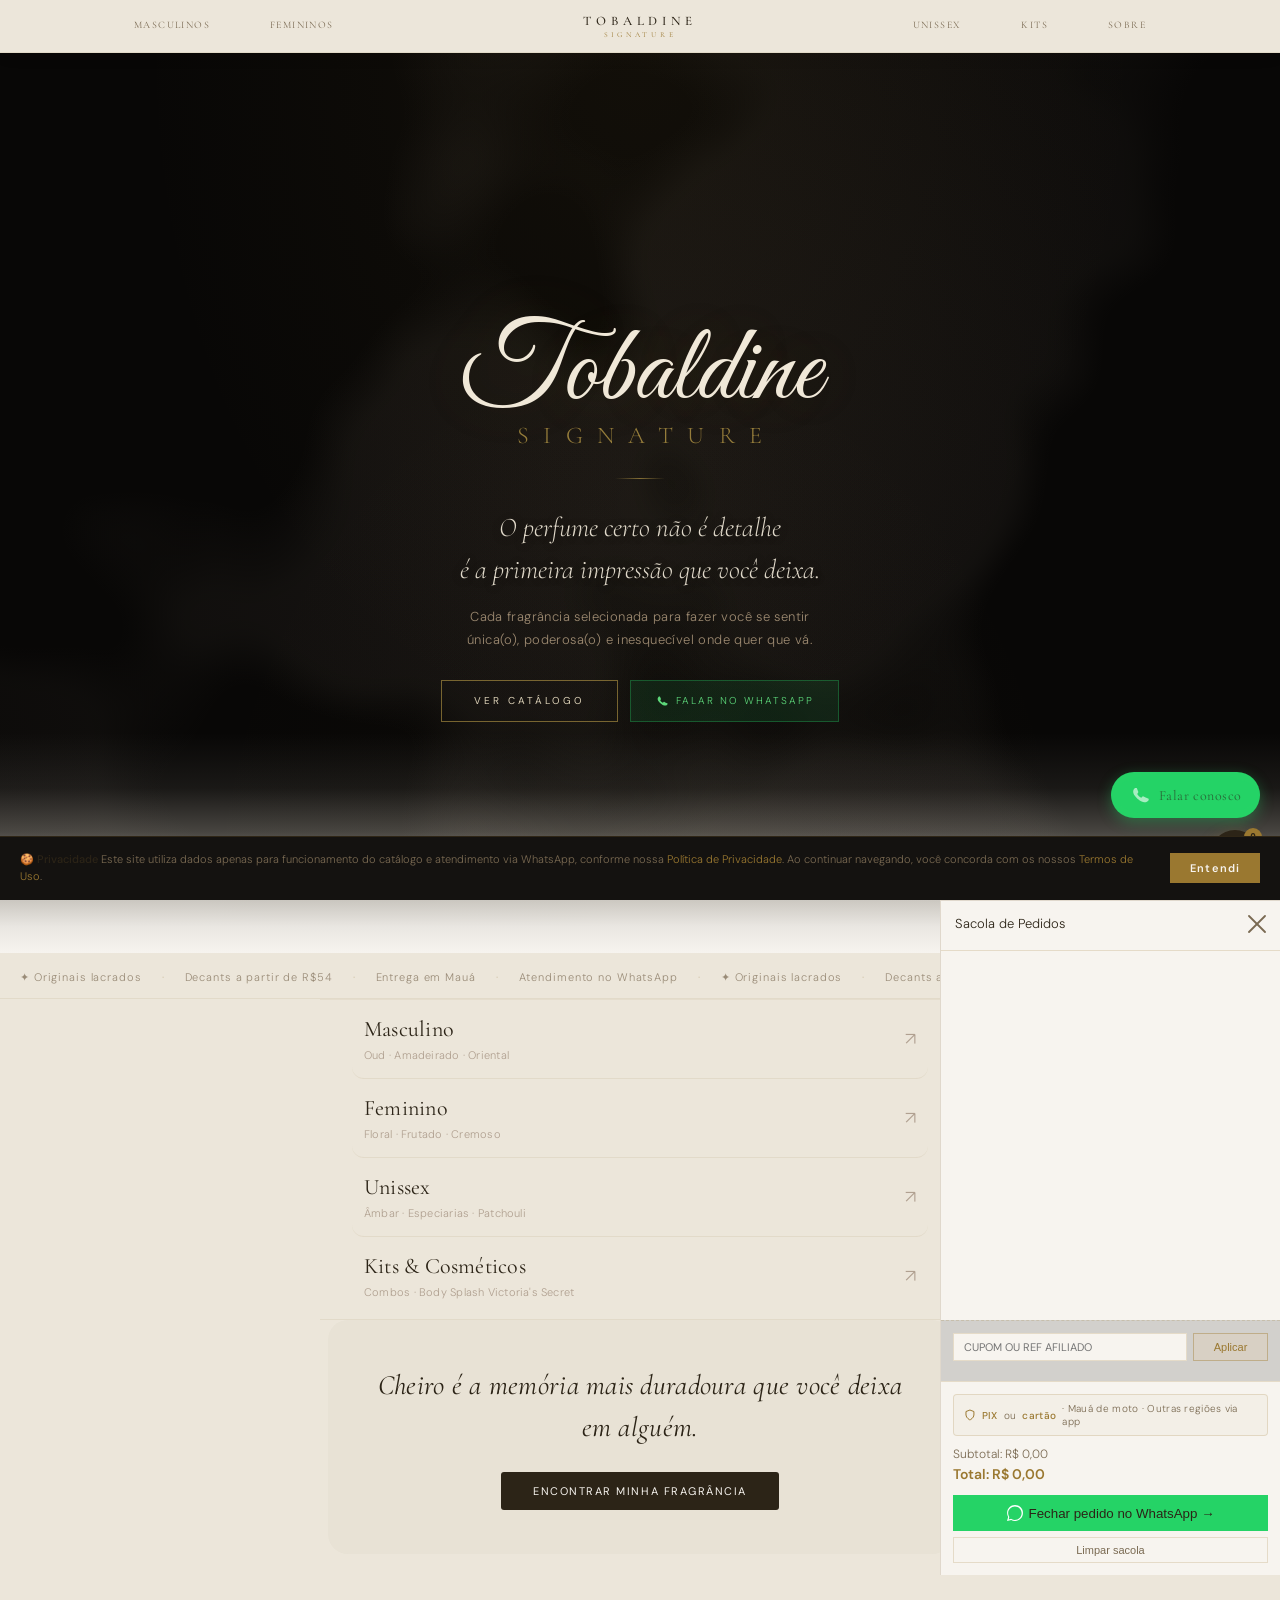
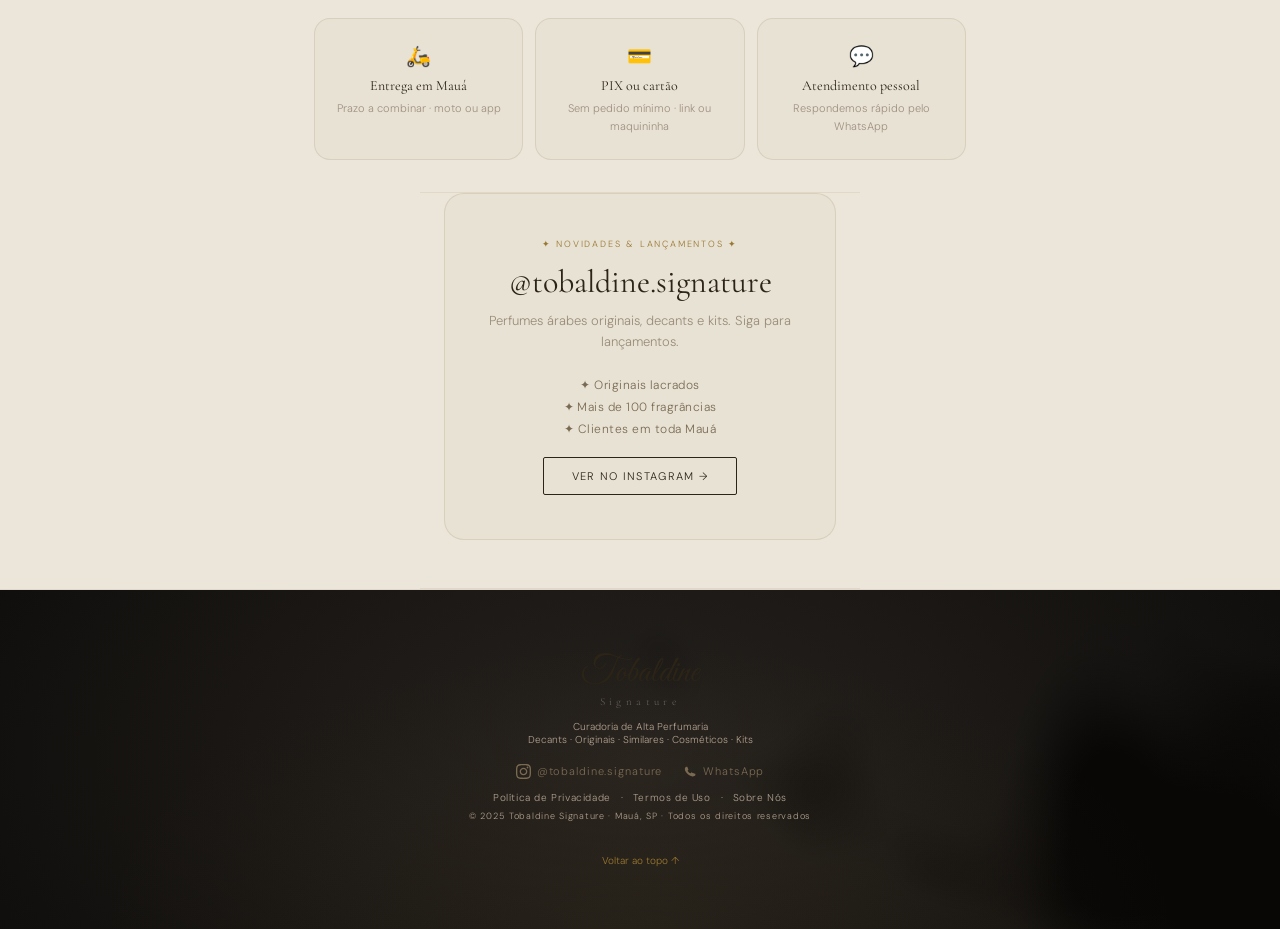
==== commit e94753bd: "Add files via upload" ====
--- a/index.html
+++ b/index.html
@@ -248,9 +248,6 @@
       <div class="skeleton-card"><div class="skeleton-img"></div><div class="skeleton-line w60"></div><div class="skeleton-line w40"></div><div class="skeleton-line w80"></div></div>
     </div>
   </div>
-        <p>Carregando fragrâncias...</p>
-      </div>
-    </div>
 
     <div class="search-bar-wrap" id="searchBar">
       <div class="search-inner">
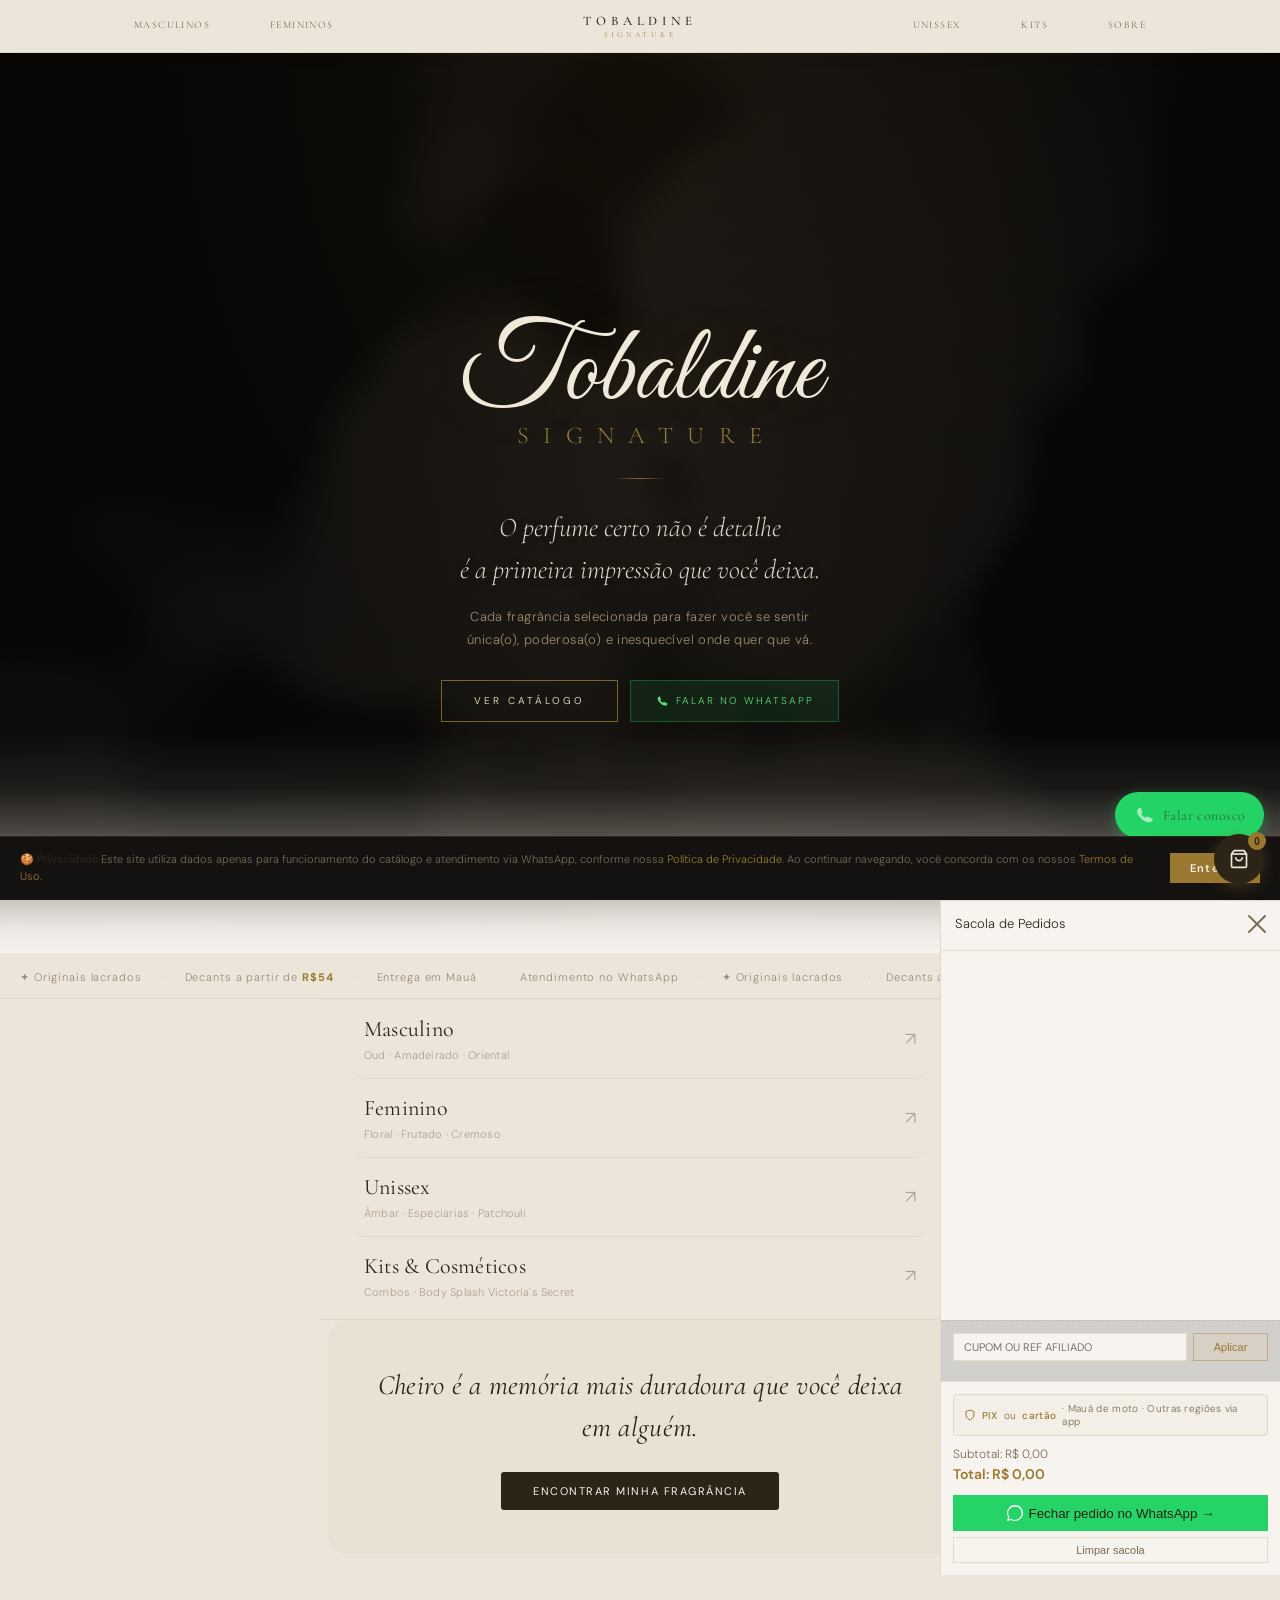
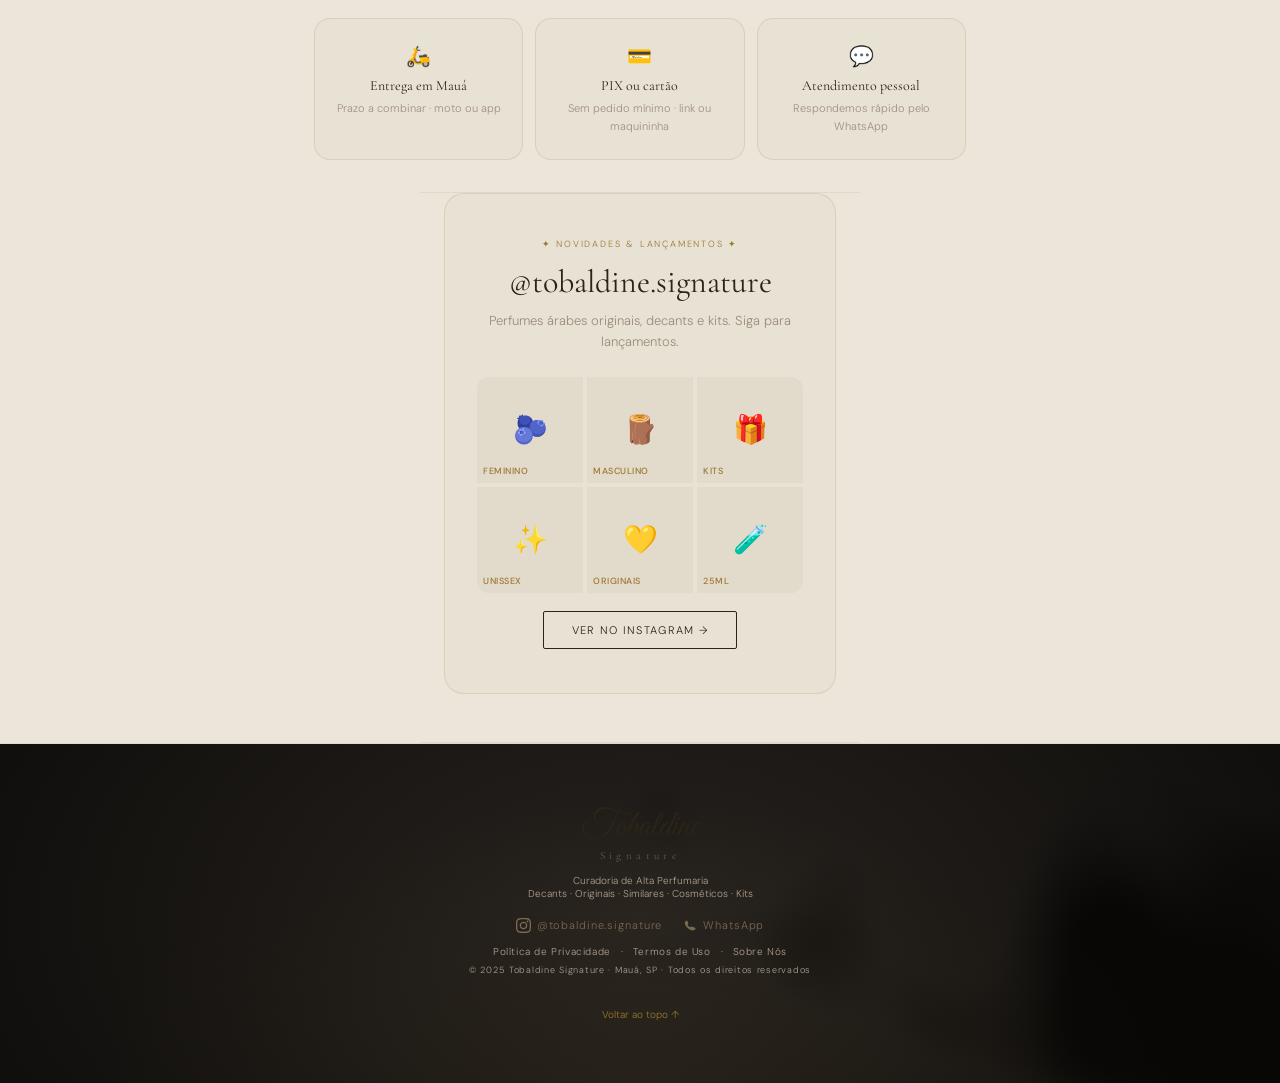
==== commit 054b1a2f: "Add files via upload" ====
--- a/index.html
+++ b/index.html
@@ -128,7 +128,7 @@
       <div class="strip-track">
         <span>✦ Originais lacrados</span>
         <span class="strip-sep">·</span>
-        <span>Decants a partir de R$54</span>
+        <span>Decants a partir de <strong style="color:#9a7830">R$54</strong></span>
         <span class="strip-sep">·</span>
         <span>Entrega em Mauá</span>
         <span class="strip-sep">·</span>
@@ -136,7 +136,7 @@
         <span class="strip-sep">·</span>
         <span>✦ Originais lacrados</span>
         <span class="strip-sep">·</span>
-        <span>Decants a partir de R$54</span>
+        <span>Decants a partir de <strong style="color:#9a7830">R$54</strong></span>
         <span class="strip-sep">·</span>
         <span>Entrega em Mauá</span>
         <span class="strip-sep">·</span>
@@ -205,10 +205,13 @@
         <p class="insta-eyebrow">✦ novidades &amp; lançamentos ✦</p>
         <h2 class="insta-handle">@tobaldine.signature</h2>
         <p class="insta-sub">Perfumes árabes originais, decants e kits. Siga para lançamentos.</p>
-        <div class="insta-proof">
-          <div class="insta-proof-item">✦ Originais lacrados</div>
-          <div class="insta-proof-item">✦ Mais de 100 fragrâncias</div>
-          <div class="insta-proof-item">✦ Clientes em toda Mauá</div>
+        <div class="insta-grid">
+          <div class="insta-grid-item">🫐<span>Feminino</span></div>
+          <div class="insta-grid-item">🪵<span>Masculino</span></div>
+          <div class="insta-grid-item">🎁<span>Kits</span></div>
+          <div class="insta-grid-item">✨<span>Unissex</span></div>
+          <div class="insta-grid-item">💛<span>Originais</span></div>
+          <div class="insta-grid-item">🧪<span>25ml</span></div>
         </div>
         <a href="https://instagram.com/tobaldine.signature" target="_blank" class="insta-btn">
           Ver no Instagram →
--- a/style.css
+++ b/style.css
@@ -2848,3 +2848,88 @@
 
 /* ── Autorais na seção catálogo ── */
 #autorais { display: none; }
+
+/* ── Fix sobreposição botões flutuantes ── */
+.back-to-top {
+  bottom: 90px !important;
+  right: 16px !important;
+  width: 36px !important;
+  height: 36px !important;
+  z-index: 890 !important;
+}
+.cart-fab {
+  bottom: 16px !important;
+  right: 16px !important;
+  z-index: 891 !important;
+}
+.wpp-fab {
+  bottom: 62px !important;
+  right: 16px !important;
+}
+@media (max-width: 480px) {
+  .back-to-top { right: 14px !important; bottom: 96px !important; }
+  .wpp-fab { bottom: 68px !important; right: 14px !important; }
+  .cart-fab { bottom: 14px !important; right: 14px !important; }
+}
+
+/* ── Instagram: mock feed grid ── */
+.insta-grid {
+  display: grid;
+  grid-template-columns: repeat(3, 1fr);
+  gap: 4px;
+  border-radius: 12px;
+  overflow: hidden;
+  margin-bottom: 18px;
+}
+.insta-grid-item {
+  aspect-ratio: 1;
+  background: #e2daca;
+  display: flex;
+  align-items: center;
+  justify-content: center;
+  font-size: 28px;
+  position: relative;
+  overflow: hidden;
+}
+.insta-grid-item span {
+  position: absolute;
+  bottom: 6px;
+  left: 6px;
+  font-size: 9px;
+  color: #9a7830;
+  letter-spacing: .06em;
+  text-transform: uppercase;
+  font-weight: 500;
+}
+
+/* ── Cart nudge no lightbox ── */
+.lb-cart-nudge {
+  background: #f0ebe3;
+  border: 1px dashed rgba(154,120,48,0.35);
+  border-radius: 8px;
+  padding: 8px 12px;
+  font-size: 11px;
+  color: #9a8c78;
+  text-align: center;
+  line-height: 1.5;
+}
+.lb-cart-nudge strong { color: #9a7830; }
+
+/* ── Lightbox mobile: tudo acima da dobra ── */
+@media (max-width: 650px) {
+  .lightbox-inner {
+    grid-template-rows: 45vw auto !important;
+    max-height: 100svh !important;
+    overflow-y: auto !important;
+  }
+  .lightbox-foto-col { min-height: unset !important; }
+  .lightbox-img { max-height: 43vw !important; }
+  .lightbox-info-col {
+    padding: 14px 16px !important;
+    gap: 7px !important;
+    min-height: unset !important;
+  }
+  .lb-name { font-size: 18px !important; }
+  .lb-desc { display: none !important; } /* esconde desc para caber mais coisas */
+  .lb-buy-btn { padding: 10px !important; font-size: 12px !important; }
+}
